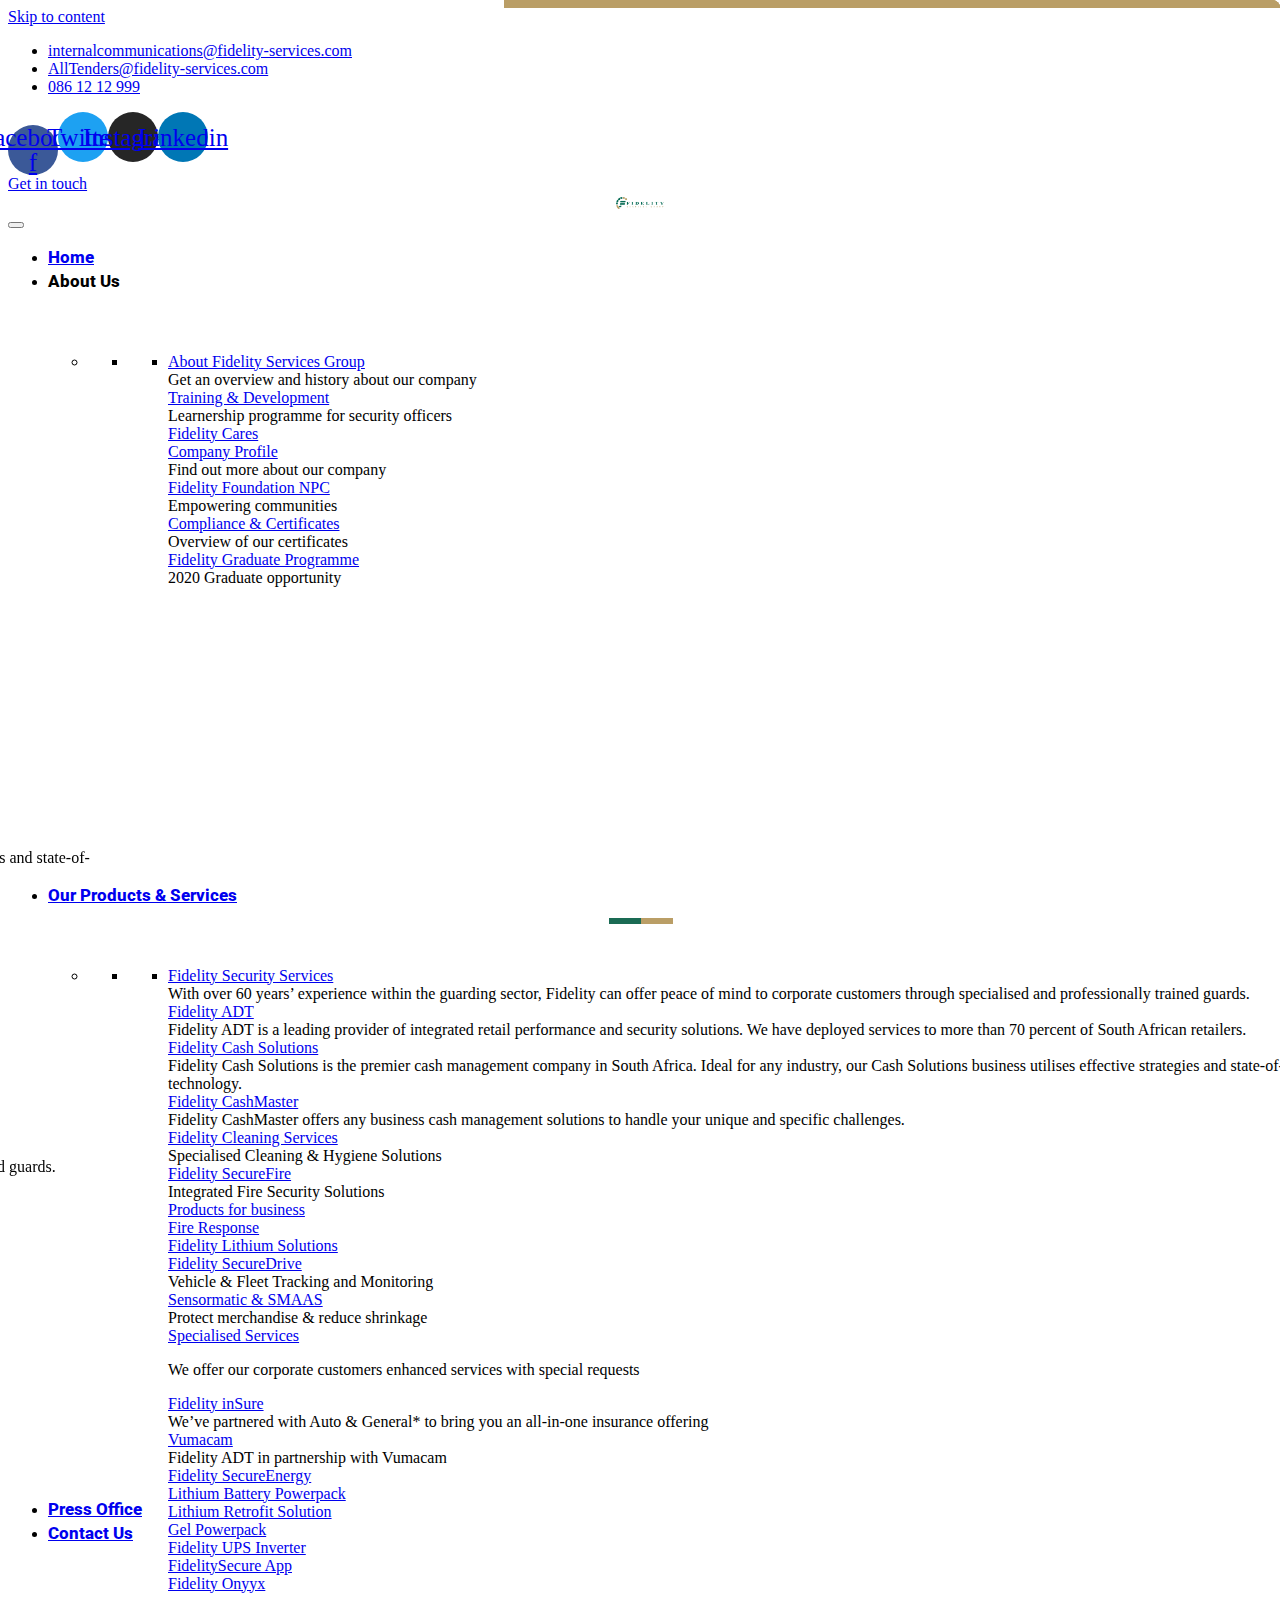
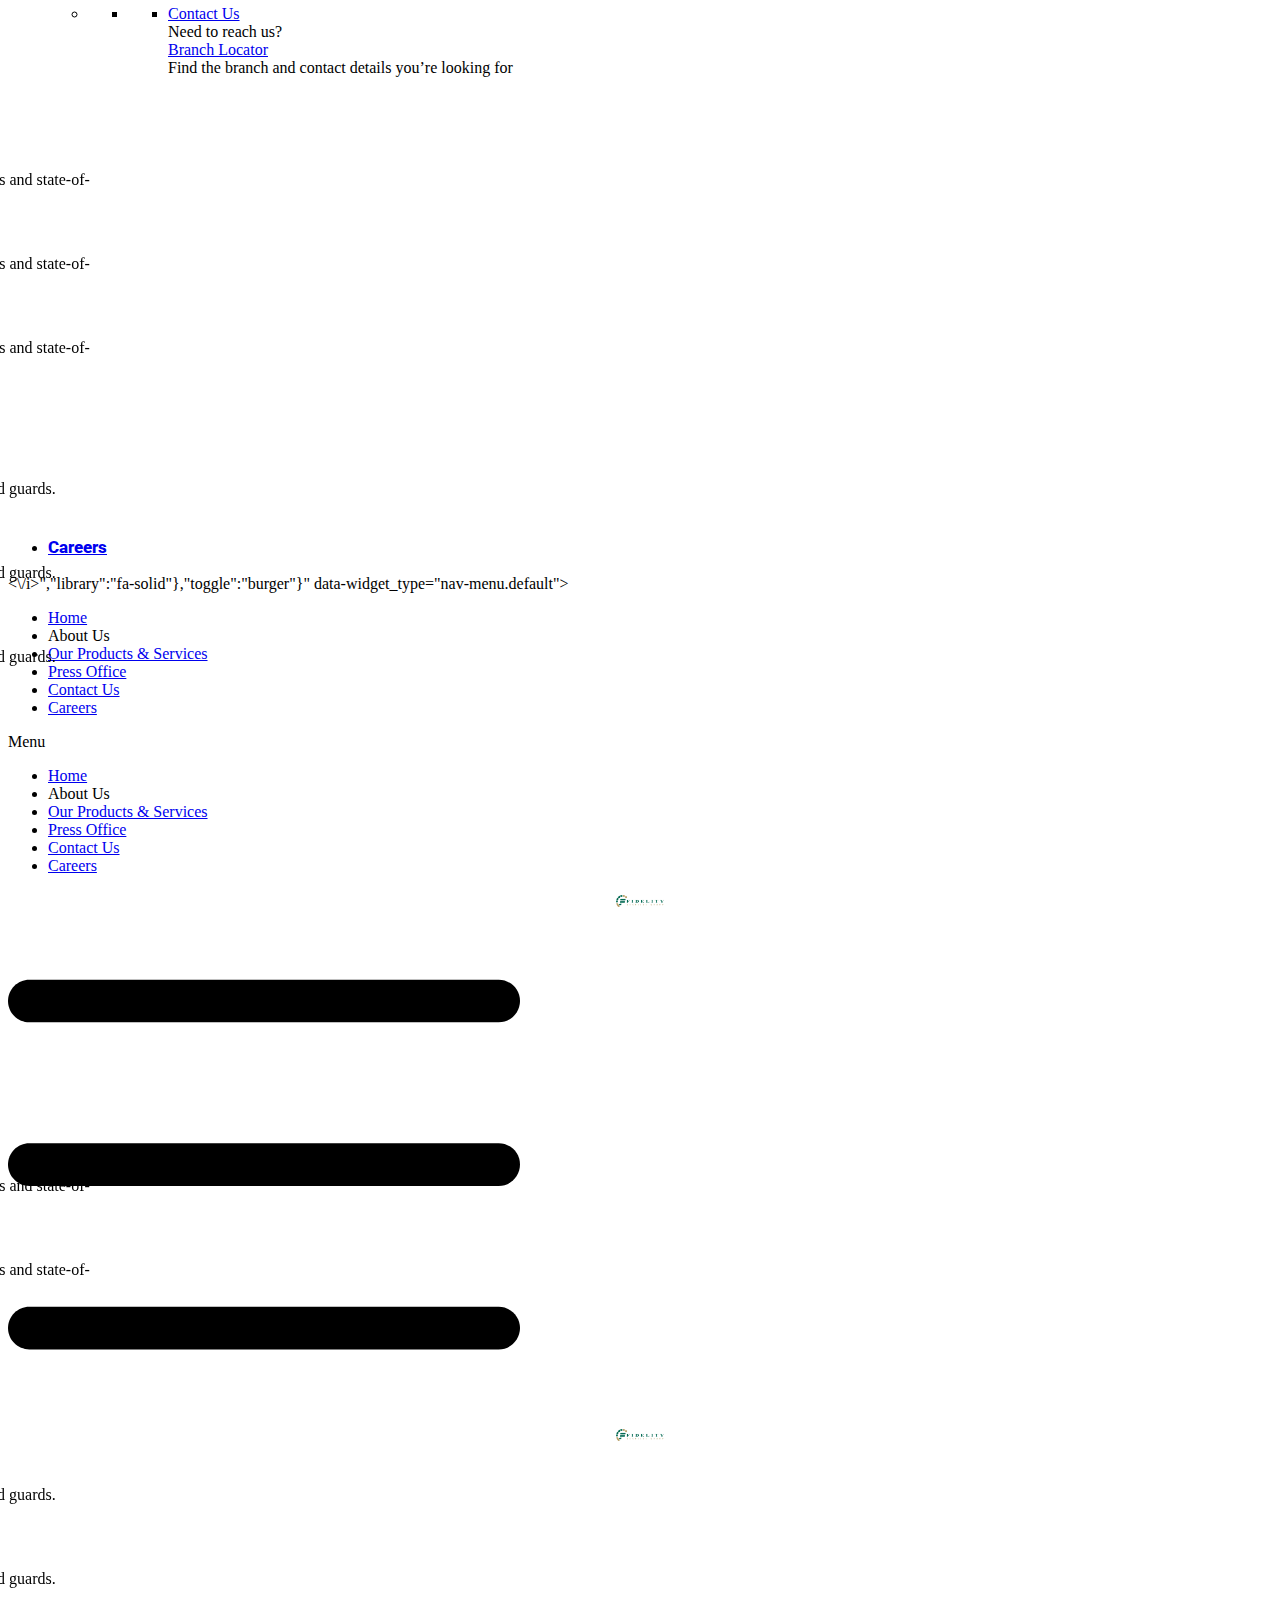
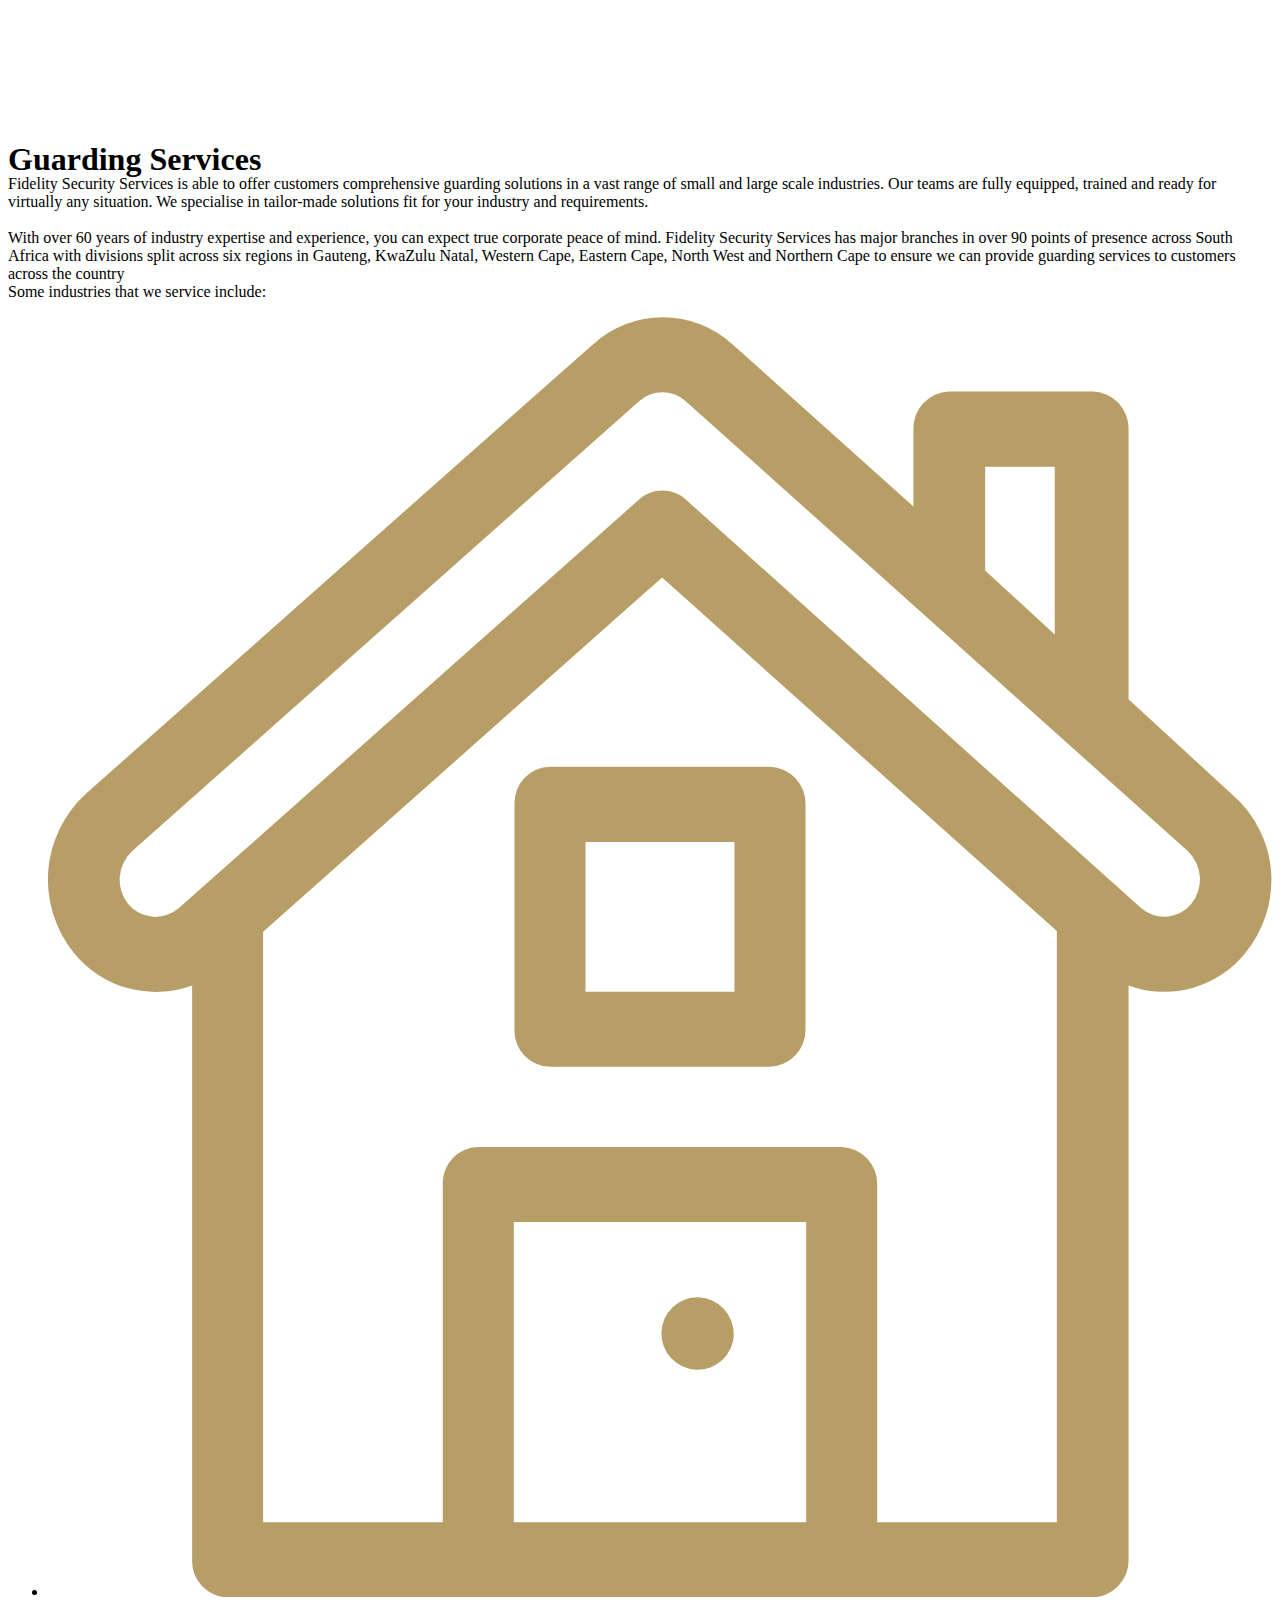
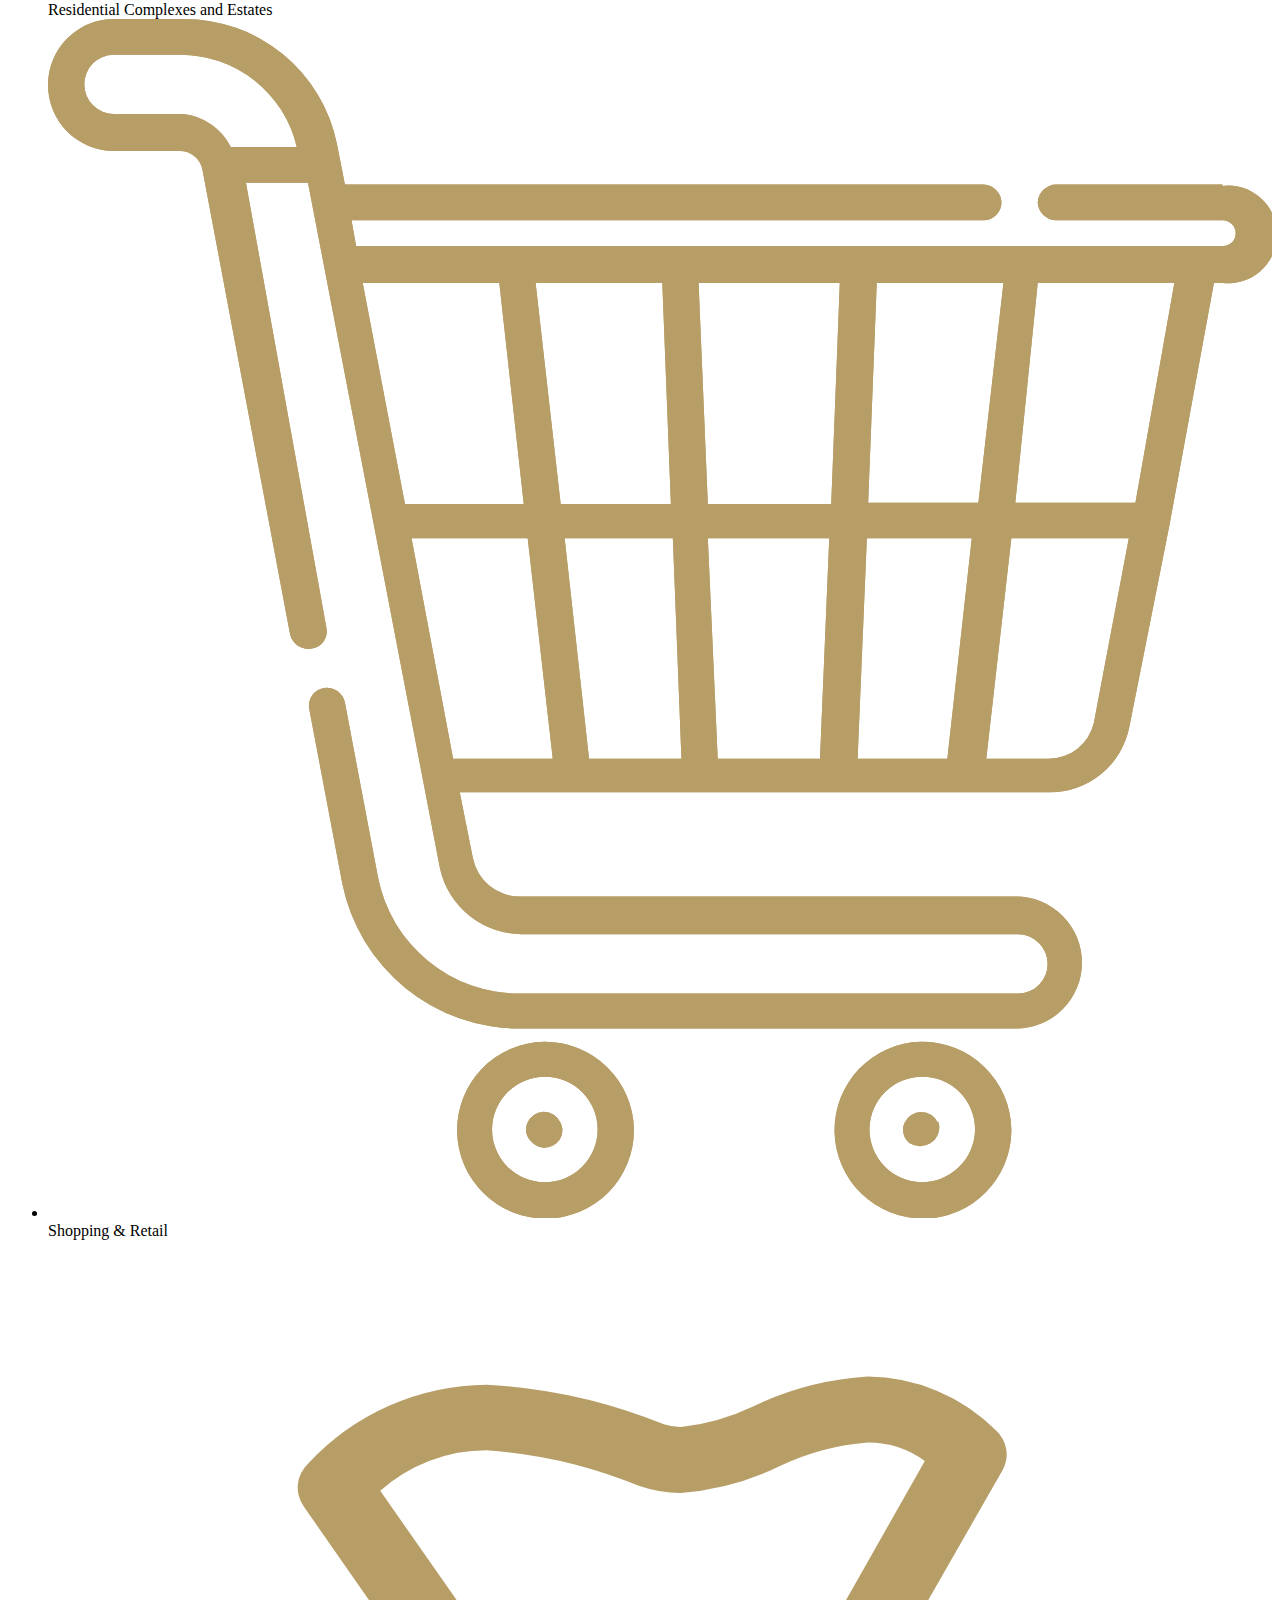
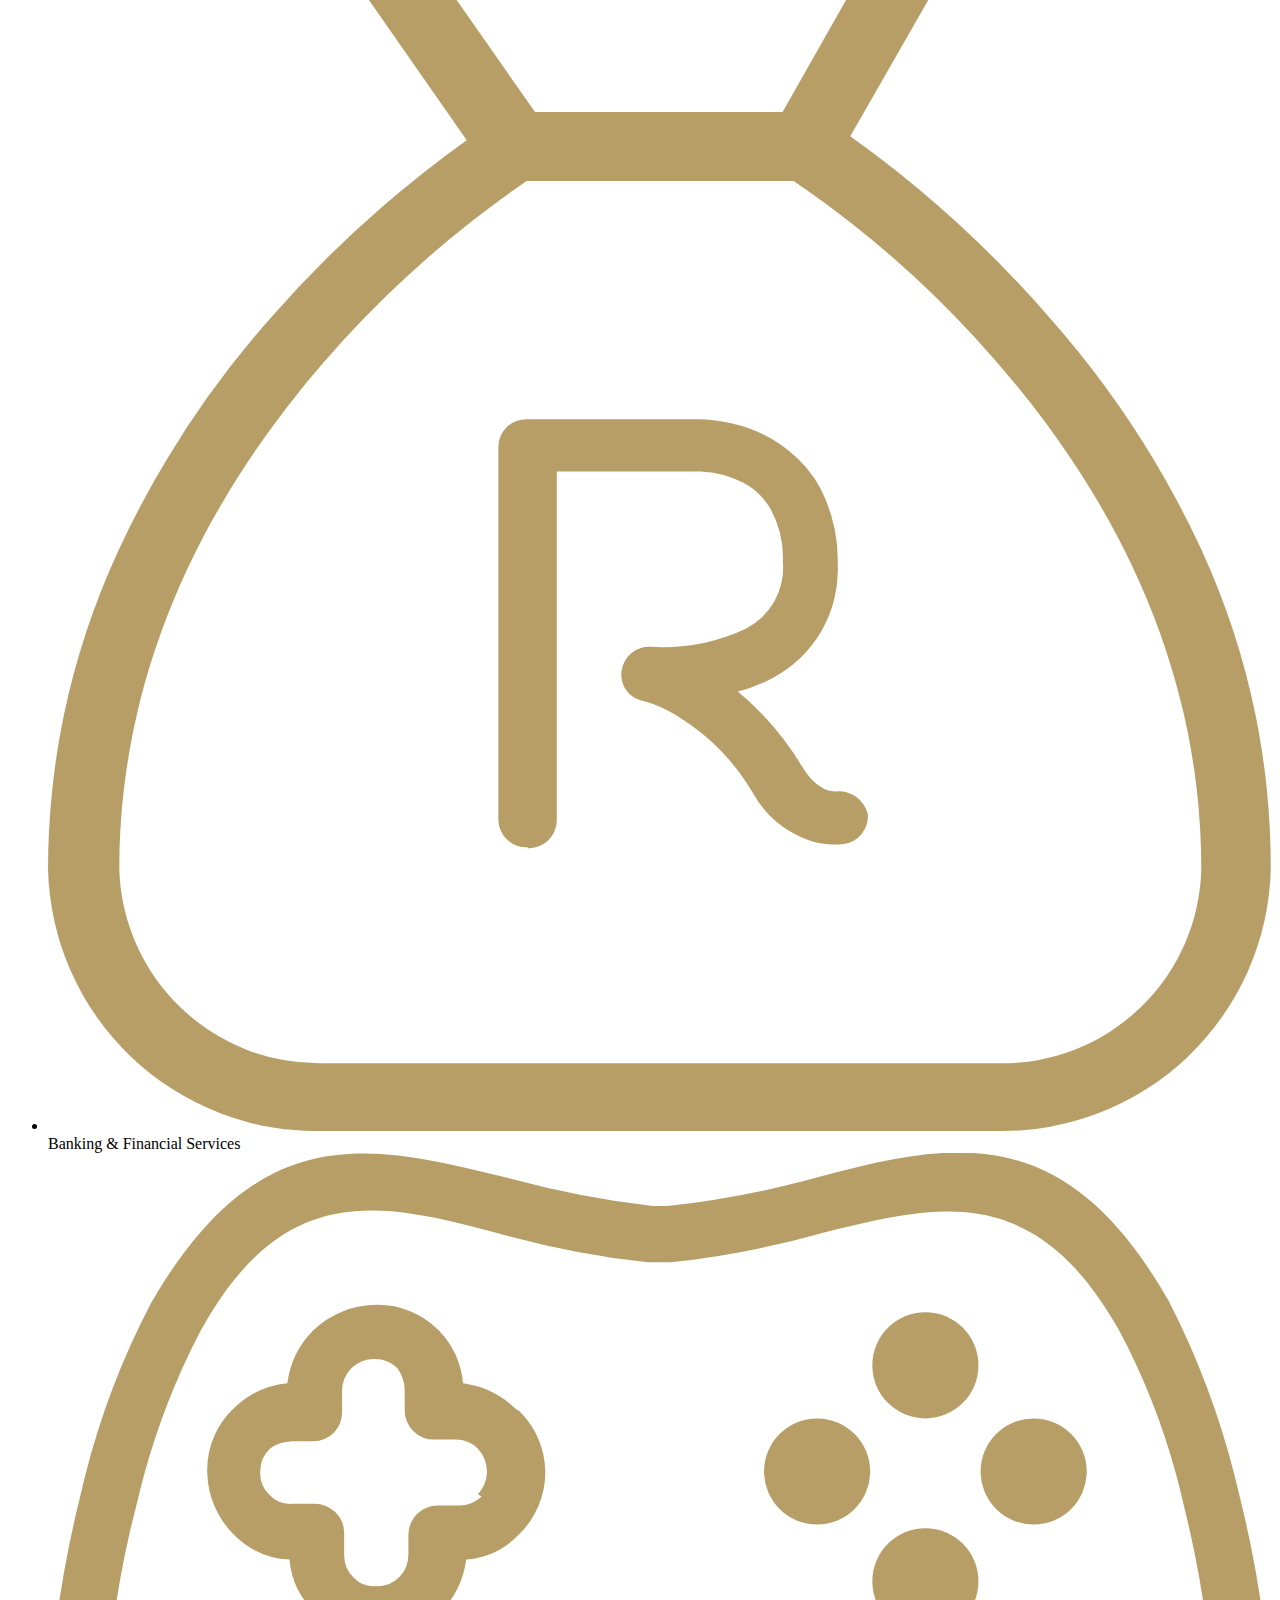
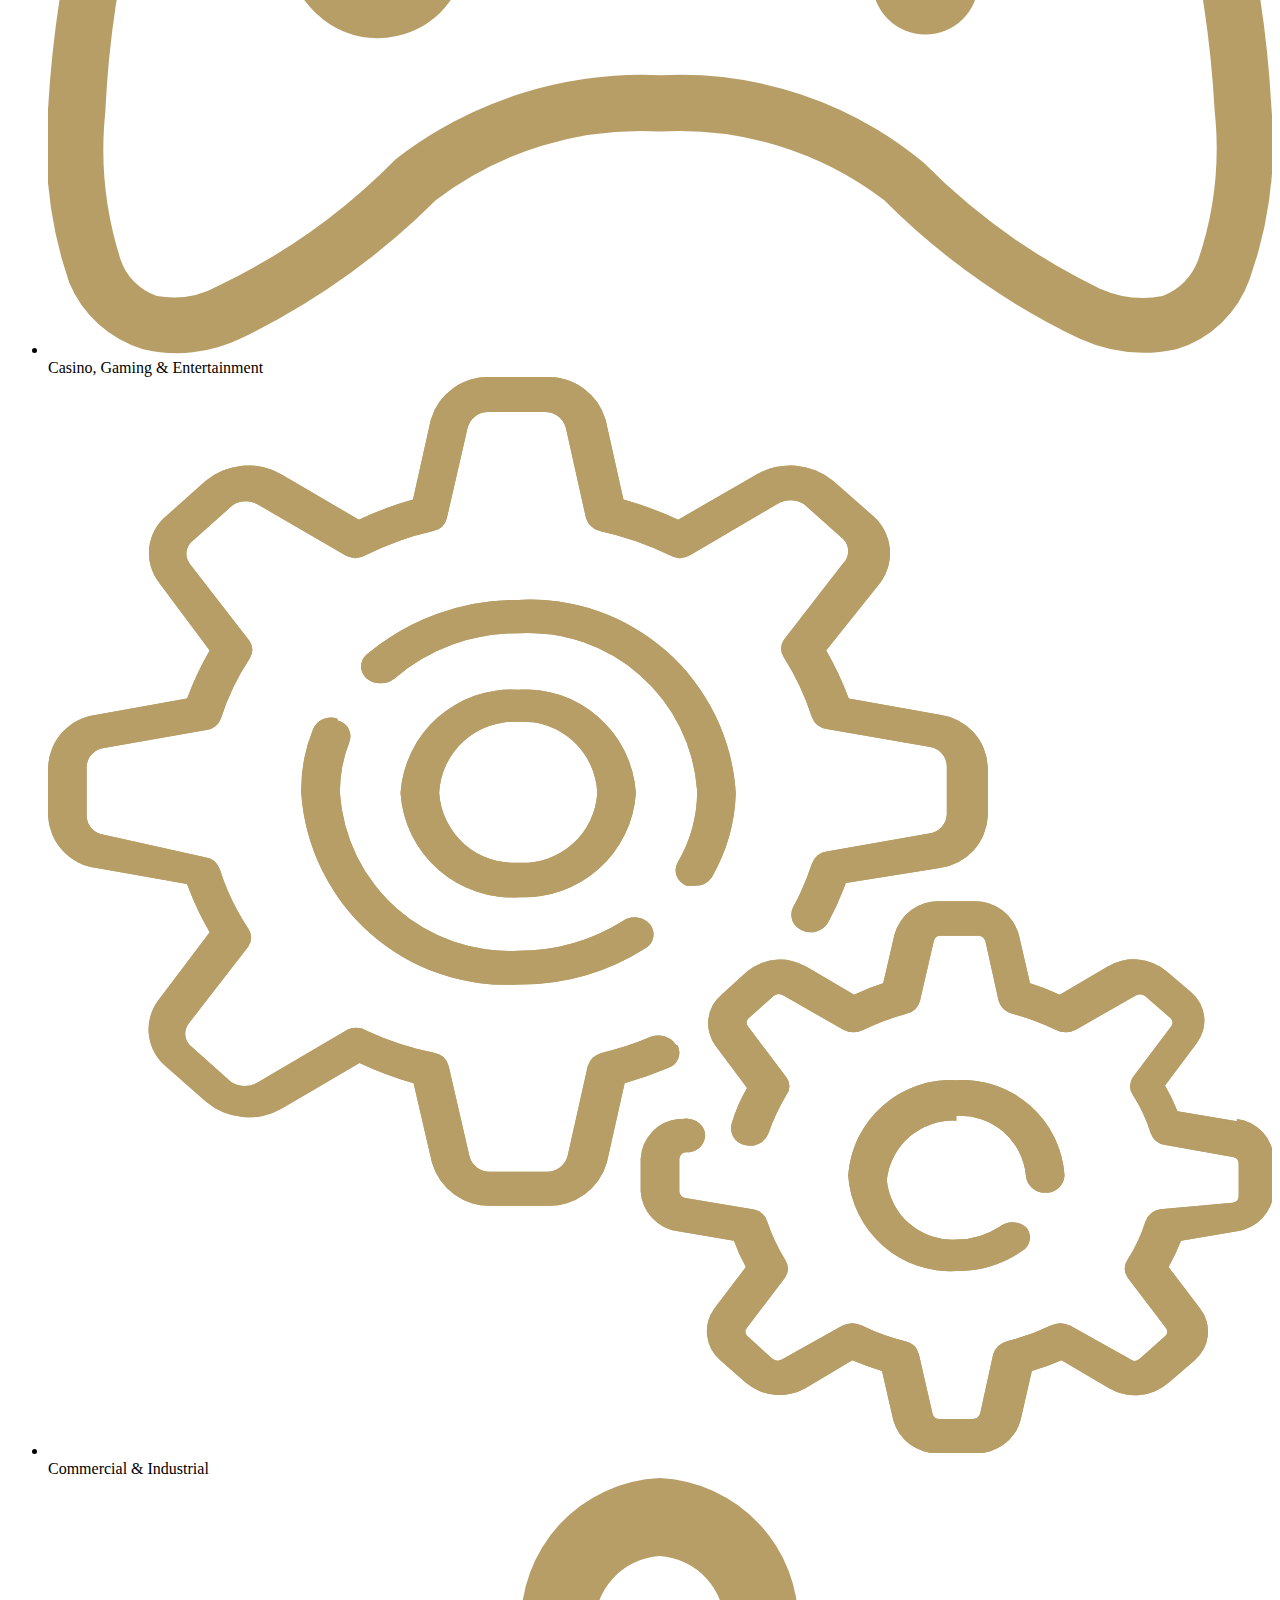
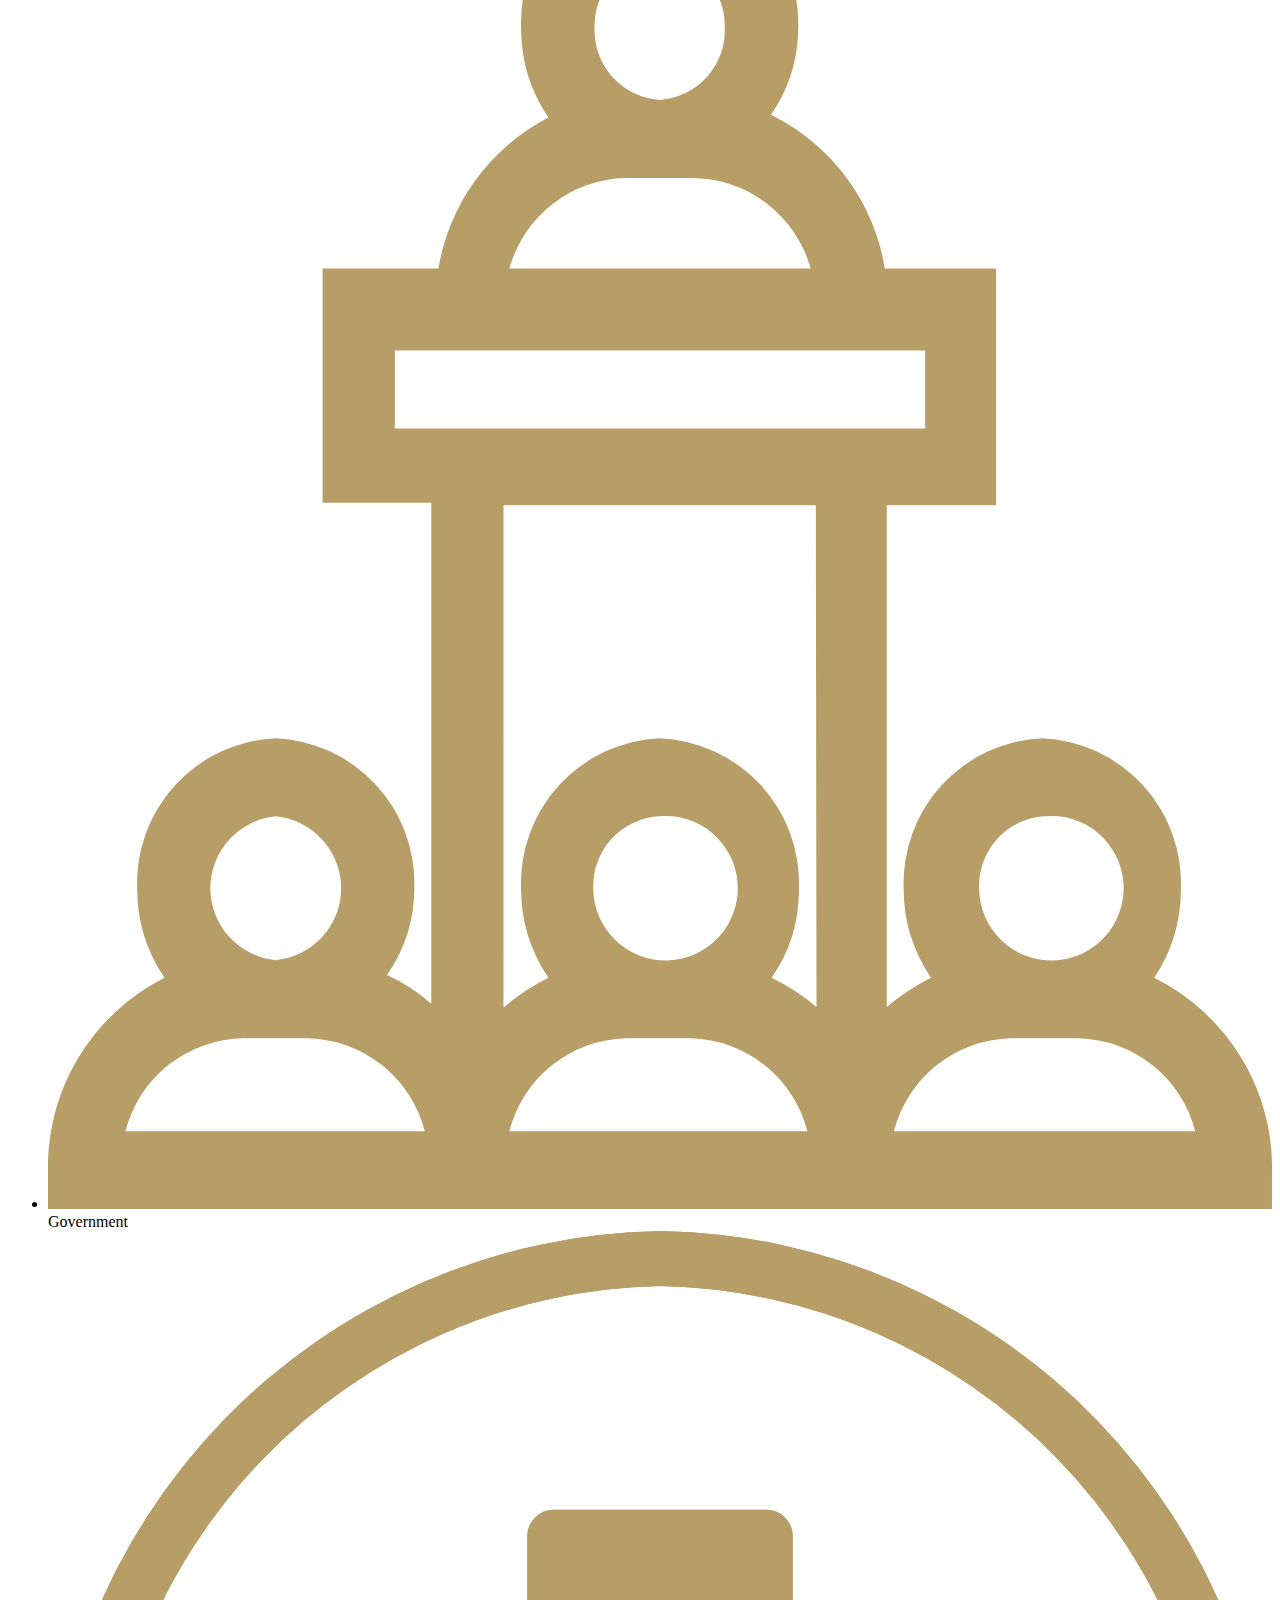
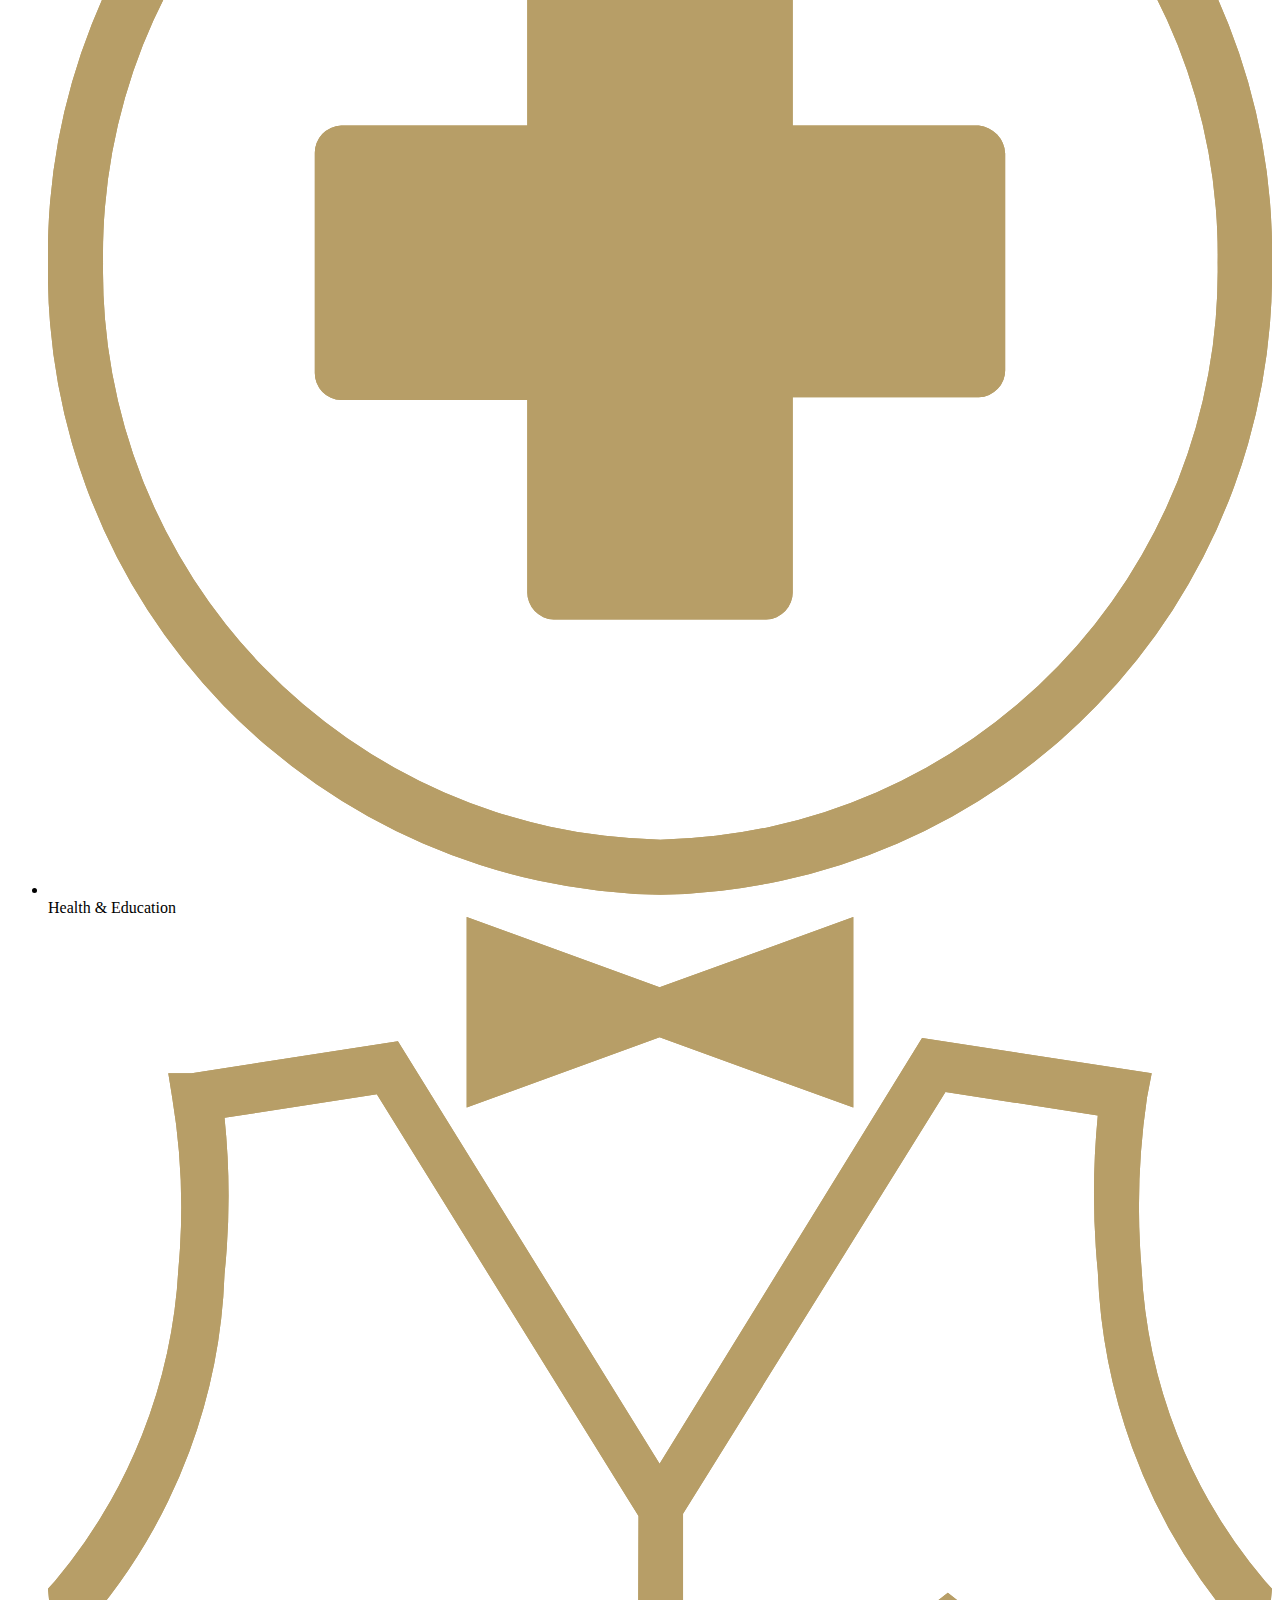
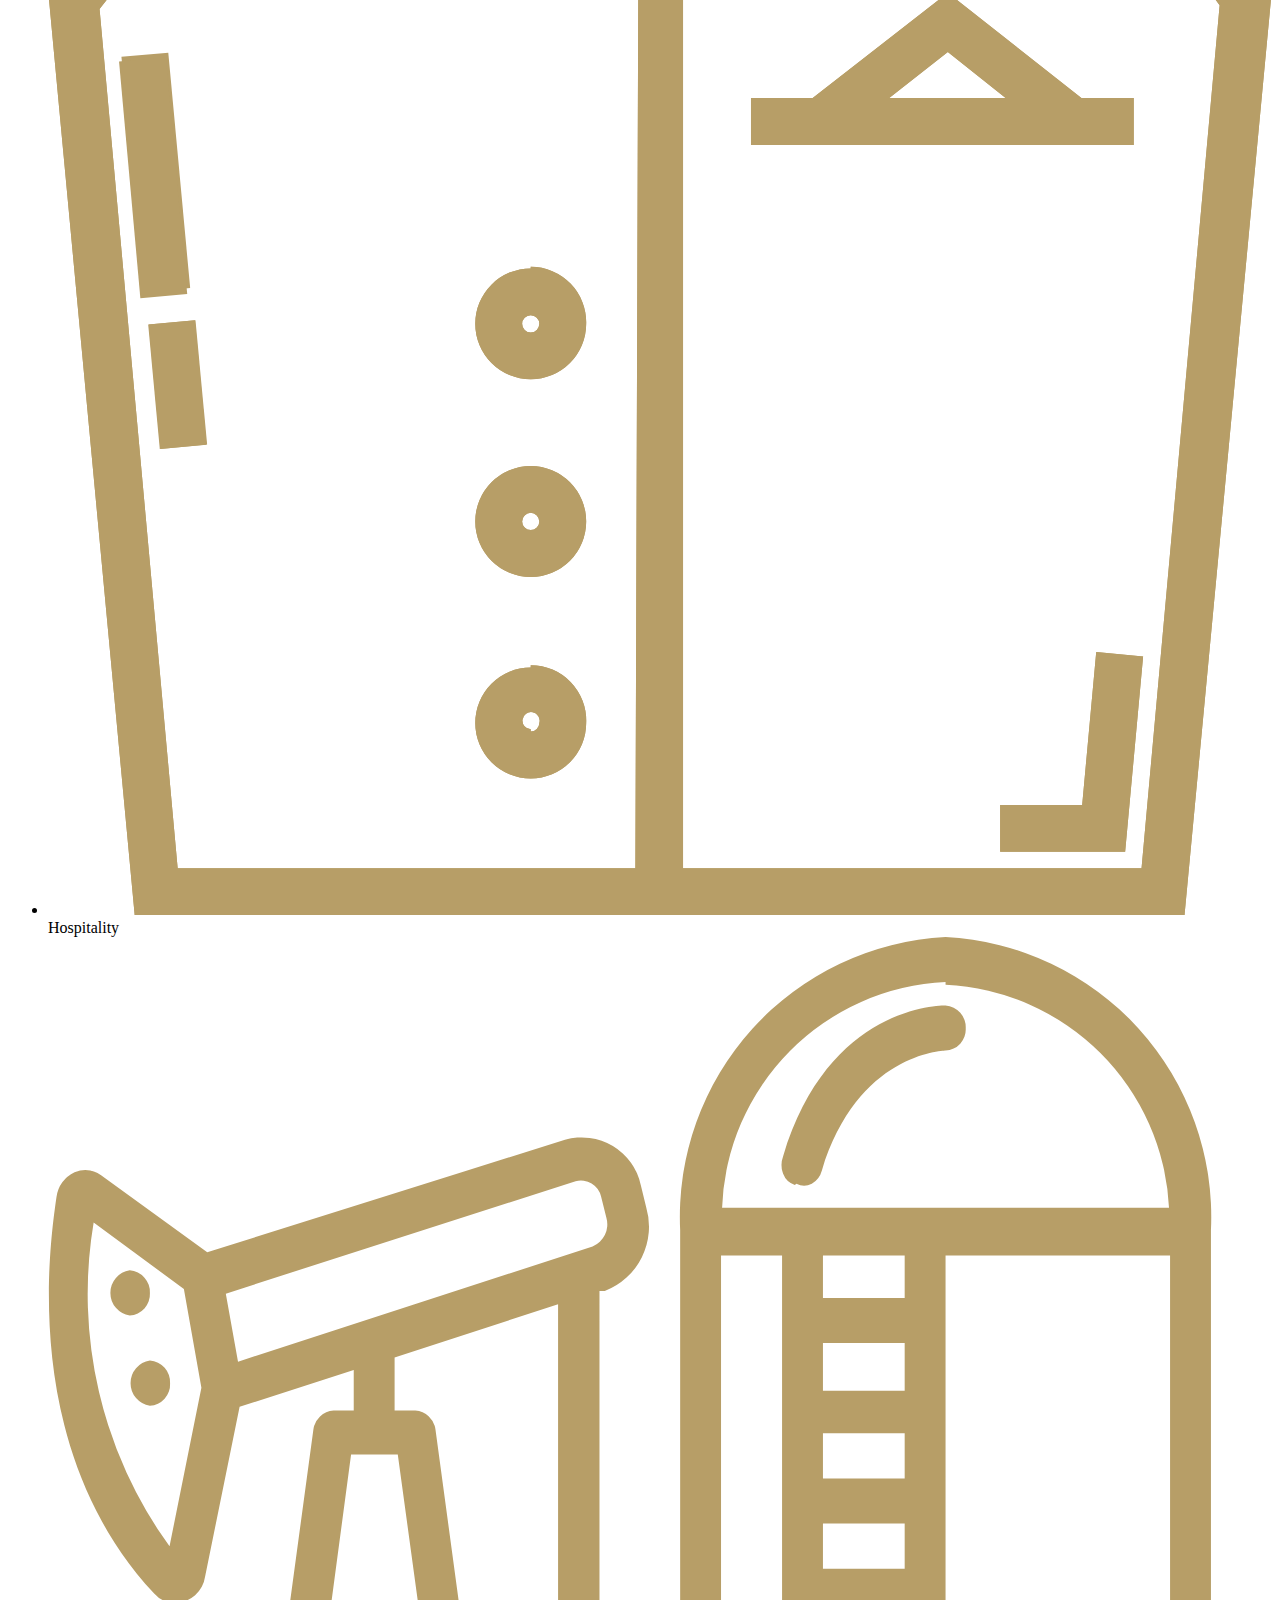
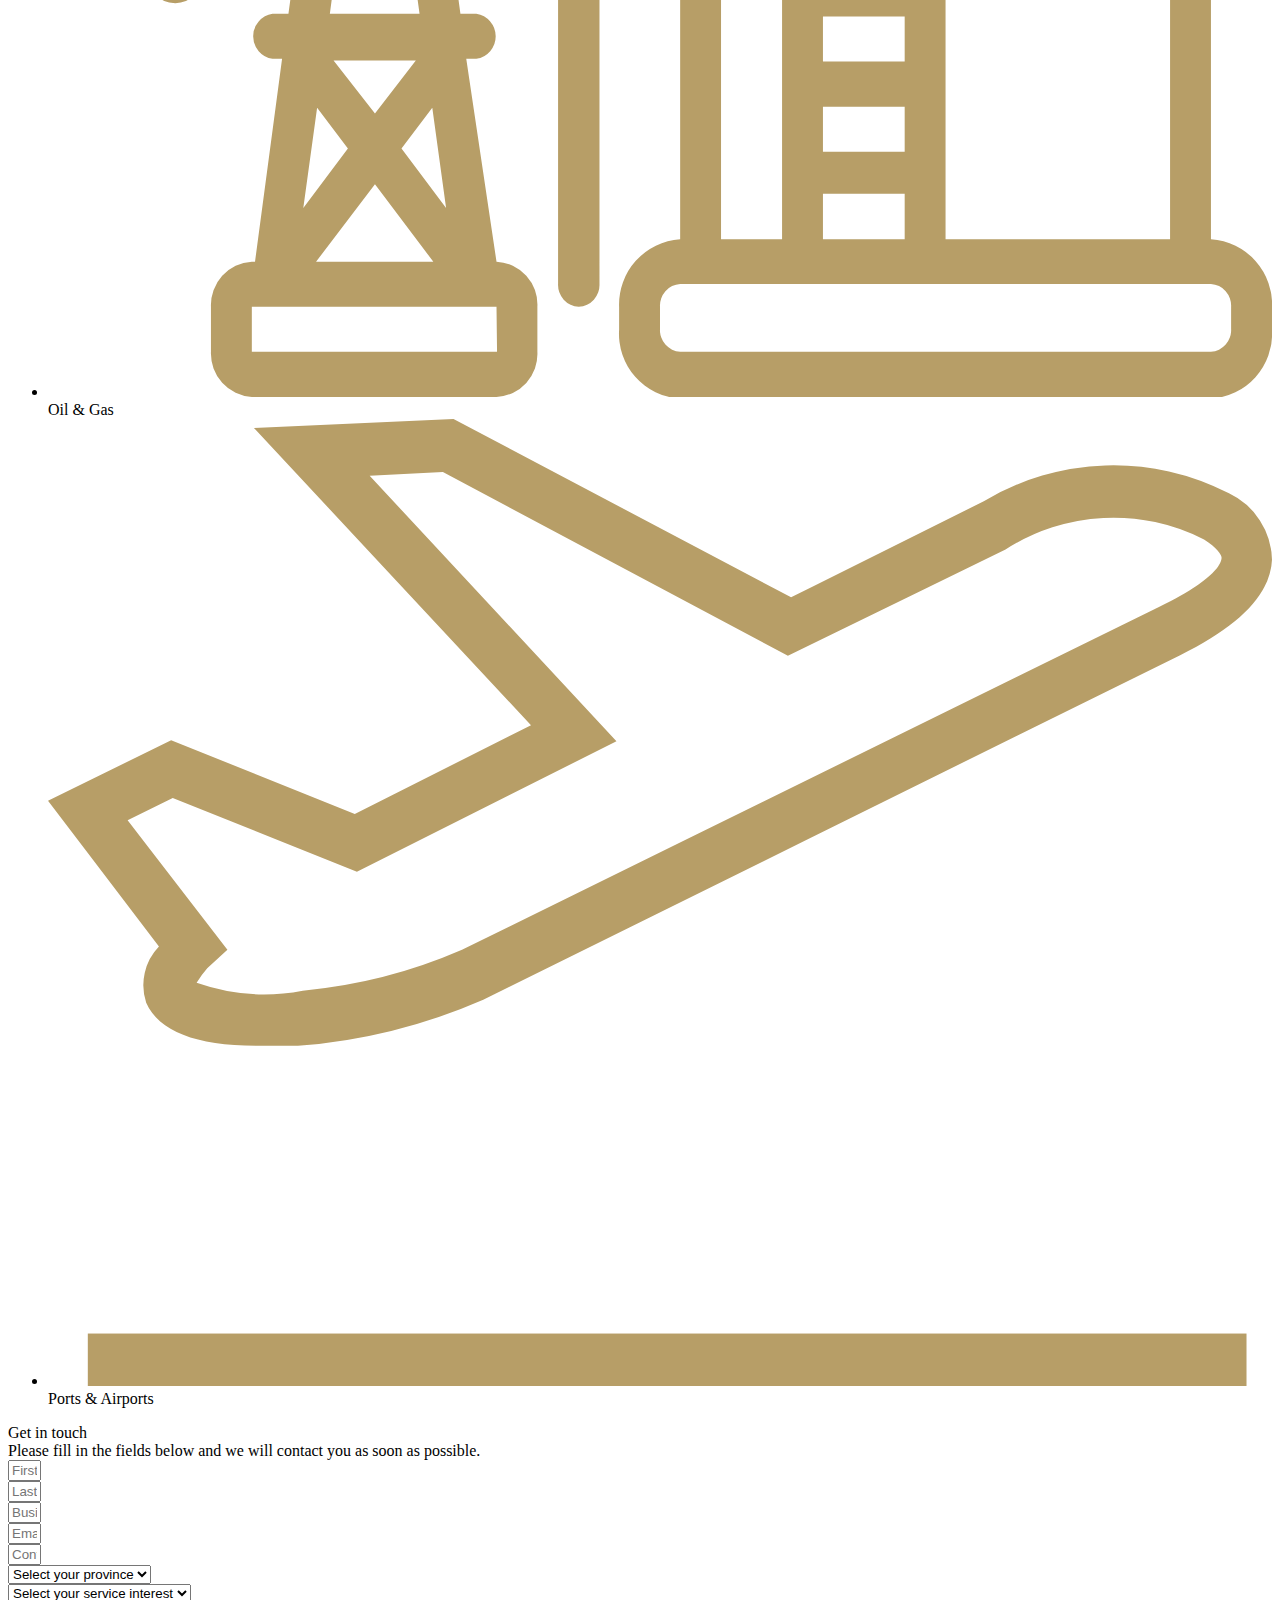
==== index.html @ 6a14b740 "Add files via upload" ====
<!DOCTYPE html><html dir="ltr" lang="en-US" prefix="og: https://ogp.me/ns#"><head>
	<meta charset="UTF-8">
	<meta name="viewport" content="width=device-width, initial-scale=1">
	<link rel="profile" href="https://gmpg.org/xfn/11">
	<title>Fidelity Security Services - Fidelity Services Group</title>

		<!-- All in One SEO Pro 4.5.7.2 - aioseo.com -->
		<meta name="description" content="Guarding Services Fidelity Security Services is able to offer customers comprehensive guarding solutions in a vast range of small and large scale industries…">
		<meta name="robots" content="max-image-preview:large">
		<link rel="canonical" href="https://fidelity-services.com/our-products-services/fidelity-security-services/">
		<meta name="generator" content="All in One SEO Pro (AIOSEO) 4.5.7.2">
		<meta property="og:locale" content="en_US">
		<meta property="og:site_name" content="Fidelity Services Group">
		<meta property="og:type" content="article">
		<meta property="og:title" content="Fidelity Security Services - Fidelity Services Group">
		<meta property="og:description" content="Guarding Services Fidelity Security Services is able to offer customers comprehensive guarding solutions in a vast range of small and large scale industries…">
		<meta property="og:url" content="https://fidelity-services.com/our-products-services/fidelity-security-services/">
		<meta property="og:image" content="images/FidelitySecurityServices-logo.svg">
		<meta property="og:image:secure_url" content="images/FidelitySecurityServices-logo.svg">
		<meta property="article:published_time" content="2021-08-10T12:28:00+00:00">
		<meta property="article:modified_time" content="2024-05-18T04:39:34+00:00">
		<meta name="twitter:card" content="summary_large_image">
		<meta name="twitter:title" content="Fidelity Security Services - Fidelity Services Group">
		<meta name="twitter:description" content="Guarding Services Fidelity Security Services is able to offer customers comprehensive guarding solutions in a vast range of small and large scale industries…">
		<meta name="twitter:image" content="https://fidelity-services.com/wp-content/uploads/2021/08/FidelitySecurityServices-logo.svg">
		<meta name="twitter:label1" content="Written by">
		<meta name="twitter:data1" content="Fidelity Services Group">
		<meta name="twitter:label2" content="Est. reading time">
		<meta name="twitter:data2" content="1 minute">
		<script async="" src="js/fbevents.js"></script><script async="" src="js/gtm.js"></script><script type="application/ld+json" class="aioseo-schema">
			{"@context":"https:\/\/schema.org","@graph":[{"@type":"BreadcrumbList","@id":"https:\/\/fidelity-services.com\/our-products-services\/fidelity-security-services\/#breadcrumblist","itemListElement":[{"@type":"ListItem","@id":"https:\/\/fidelity-services.com\/#listItem","position":1,"name":"Home","item":"https:\/\/fidelity-services.com\/","nextItem":"https:\/\/fidelity-services.com\/our-products-services\/#listItem"},{"@type":"ListItem","@id":"https:\/\/fidelity-services.com\/our-products-services\/#listItem","position":2,"name":"Our Products & Services","item":"https:\/\/fidelity-services.com\/our-products-services\/","nextItem":"https:\/\/fidelity-services.com\/our-products-services\/fidelity-security-services\/#listItem","previousItem":"https:\/\/fidelity-services.com\/#listItem"},{"@type":"ListItem","@id":"https:\/\/fidelity-services.com\/our-products-services\/fidelity-security-services\/#listItem","position":3,"name":"Fidelity Security Services","previousItem":"https:\/\/fidelity-services.com\/our-products-services\/#listItem"}]},{"@type":"Organization","@id":"https:\/\/fidelity-services.com\/#organization","name":"Fidelity Services Group","url":"https:\/\/fidelity-services.com\/","logo":{"@type":"ImageObject","url":"https:\/\/fidelity-services.com\/wp-content\/uploads\/2021\/08\/Fidelity-logo.svg","@id":"https:\/\/fidelity-services.com\/our-products-services\/fidelity-security-services\/#organizationLogo","caption":"Fidelity Services Group logo transparent"},"image":{"@id":"https:\/\/fidelity-services.com\/#organizationLogo"}},{"@type":"WebPage","@id":"https:\/\/fidelity-services.com\/our-products-services\/fidelity-security-services\/#webpage","url":"https:\/\/fidelity-services.com\/our-products-services\/fidelity-security-services\/","name":"Fidelity Security Services - Fidelity Services Group","description":"Guarding Services Fidelity Security Services is able to offer customers comprehensive guarding solutions in a vast range of small and large scale industries\u2026","inLanguage":"en-US","isPartOf":{"@id":"https:\/\/fidelity-services.com\/#website"},"breadcrumb":{"@id":"https:\/\/fidelity-services.com\/our-products-services\/fidelity-security-services\/#breadcrumblist"},"datePublished":"2021-08-10T12:28:00+00:00","dateModified":"2024-05-18T04:39:34+00:00"},{"@type":"WebSite","@id":"https:\/\/fidelity-services.com\/#website","url":"https:\/\/fidelity-services.com\/","name":"Fidelity Services Group","description":"Keeping you safe, securing your assets","inLanguage":"en-US","publisher":{"@id":"https:\/\/fidelity-services.com\/#organization"}}]}
		</script>
		<!-- All in One SEO Pro -->

<link rel="alternate" type="application/rss+xml" title="Fidelity Services Group » Feed" href="https://fidelity-services.com/feed/">
<link rel="alternate" type="application/rss+xml" title="Fidelity Services Group » Comments Feed" href="https://fidelity-services.com/comments/feed/">
		<!-- This site uses the Google Analytics by MonsterInsights plugin v8.23.1 - Using Analytics tracking - https://www.monsterinsights.com/ -->
		<!-- Note: MonsterInsights is not currently configured on this site. The site owner needs to authenticate with Google Analytics in the MonsterInsights settings panel. -->
					<!-- No tracking code set -->
				<!-- / Google Analytics by MonsterInsights -->
		<script>
window._wpemojiSettings = {"baseUrl":"https:\/\/s.w.org\/images\/core\/emoji\/15.0.3\/72x72\/","ext":".png","svgUrl":"https:\/\/s.w.org\/images\/core\/emoji\/15.0.3\/svg\/","svgExt":".svg","source":{"concatemoji":"https:\/\/fidelity-services.com\/wp-includes\/js\/wp-emoji-release.min.js"}};
/*! This file is auto-generated */
!function(i,n){var o,s,e;function c(e){try{var t={supportTests:e,timestamp:(new Date).valueOf()};sessionStorage.setItem(o,JSON.stringify(t))}catch(e){}}function p(e,t,n){e.clearRect(0,0,e.canvas.width,e.canvas.height),e.fillText(t,0,0);var t=new Uint32Array(e.getImageData(0,0,e.canvas.width,e.canvas.height).data),r=(e.clearRect(0,0,e.canvas.width,e.canvas.height),e.fillText(n,0,0),new Uint32Array(e.getImageData(0,0,e.canvas.width,e.canvas.height).data));return t.every(function(e,t){return e===r[t]})}function u(e,t,n){switch(t){case"flag":return n(e,"\ud83c\udff3\ufe0f\u200d\u26a7\ufe0f","\ud83c\udff3\ufe0f\u200b\u26a7\ufe0f")?!1:!n(e,"\ud83c\uddfa\ud83c\uddf3","\ud83c\uddfa\u200b\ud83c\uddf3")&&!n(e,"\ud83c\udff4\udb40\udc67\udb40\udc62\udb40\udc65\udb40\udc6e\udb40\udc67\udb40\udc7f","\ud83c\udff4\u200b\udb40\udc67\u200b\udb40\udc62\u200b\udb40\udc65\u200b\udb40\udc6e\u200b\udb40\udc67\u200b\udb40\udc7f");case"emoji":return!n(e,"\ud83d\udc26\u200d\u2b1b","\ud83d\udc26\u200b\u2b1b")}return!1}function f(e,t,n){var r="undefined"!=typeof WorkerGlobalScope&&self instanceof WorkerGlobalScope?new OffscreenCanvas(300,150):i.createElement("canvas"),a=r.getContext("2d",{willReadFrequently:!0}),o=(a.textBaseline="top",a.font="600 32px Arial",{});return e.forEach(function(e){o[e]=t(a,e,n)}),o}function t(e){var t=i.createElement("script");t.src=e,t.defer=!0,i.head.appendChild(t)}"undefined"!=typeof Promise&&(o="wpEmojiSettingsSupports",s=["flag","emoji"],n.supports={everything:!0,everythingExceptFlag:!0},e=new Promise(function(e){i.addEventListener("DOMContentLoaded",e,{once:!0})}),new Promise(function(t){var n=function(){try{var e=JSON.parse(sessionStorage.getItem(o));if("object"==typeof e&&"number"==typeof e.timestamp&&(new Date).valueOf()<e.timestamp+604800&&"object"==typeof e.supportTests)return e.supportTests}catch(e){}return null}();if(!n){if("undefined"!=typeof Worker&&"undefined"!=typeof OffscreenCanvas&&"undefined"!=typeof URL&&URL.createObjectURL&&"undefined"!=typeof Blob)try{var e="postMessage("+f.toString()+"("+[JSON.stringify(s),u.toString(),p.toString()].join(",")+"));",r=new Blob([e],{type:"text/javascript"}),a=new Worker(URL.createObjectURL(r),{name:"wpTestEmojiSupports"});return void(a.onmessage=function(e){c(n=e.data),a.terminate(),t(n)})}catch(e){}c(n=f(s,u,p))}t(n)}).then(function(e){for(var t in e)n.supports[t]=e[t],n.supports.everything=n.supports.everything&&n.supports[t],"flag"!==t&&(n.supports.everythingExceptFlag=n.supports.everythingExceptFlag&&n.supports[t]);n.supports.everythingExceptFlag=n.supports.everythingExceptFlag&&!n.supports.flag,n.DOMReady=!1,n.readyCallback=function(){n.DOMReady=!0}}).then(function(){return e}).then(function(){var e;n.supports.everything||(n.readyCallback(),(e=n.source||{}).concatemoji?t(e.concatemoji):e.wpemoji&&e.twemoji&&(t(e.twemoji),t(e.wpemoji)))}))}((window,document),window._wpemojiSettings);
</script>
<style id="wp-emoji-styles-inline-css">

	img.wp-smiley, img.emoji {
		display: inline !important;
		border: none !important;
		box-shadow: none !important;
		height: 1em !important;
		width: 1em !important;
		margin: 0 0.07em !important;
		vertical-align: -0.1em !important;
		background: none !important;
		padding: 0 !important;
	}
</style>
<link rel="stylesheet" id="wp-block-library-css" href="css/style.min_1.css" media="all">
<style id="classic-theme-styles-inline-css">
/*! This file is auto-generated */
.wp-block-button__link{color:#fff;background-color:#32373c;border-radius:9999px;box-shadow:none;text-decoration:none;padding:calc(.667em + 2px) calc(1.333em + 2px);font-size:1.125em}.wp-block-file__button{background:#32373c;color:#fff;text-decoration:none}
</style>
<style id="global-styles-inline-css">
body{--wp--preset--color--black: #000000;--wp--preset--color--cyan-bluish-gray: #abb8c3;--wp--preset--color--white: #ffffff;--wp--preset--color--pale-pink: #f78da7;--wp--preset--color--vivid-red: #cf2e2e;--wp--preset--color--luminous-vivid-orange: #ff6900;--wp--preset--color--luminous-vivid-amber: #fcb900;--wp--preset--color--light-green-cyan: #7bdcb5;--wp--preset--color--vivid-green-cyan: #00d084;--wp--preset--color--pale-cyan-blue: #8ed1fc;--wp--preset--color--vivid-cyan-blue: #0693e3;--wp--preset--color--vivid-purple: #9b51e0;--wp--preset--gradient--vivid-cyan-blue-to-vivid-purple: linear-gradient(135deg,rgba(6,147,227,1) 0%,rgb(155,81,224) 100%);--wp--preset--gradient--light-green-cyan-to-vivid-green-cyan: linear-gradient(135deg,rgb(122,220,180) 0%,rgb(0,208,130) 100%);--wp--preset--gradient--luminous-vivid-amber-to-luminous-vivid-orange: linear-gradient(135deg,rgba(252,185,0,1) 0%,rgba(255,105,0,1) 100%);--wp--preset--gradient--luminous-vivid-orange-to-vivid-red: linear-gradient(135deg,rgba(255,105,0,1) 0%,rgb(207,46,46) 100%);--wp--preset--gradient--very-light-gray-to-cyan-bluish-gray: linear-gradient(135deg,rgb(238,238,238) 0%,rgb(169,184,195) 100%);--wp--preset--gradient--cool-to-warm-spectrum: linear-gradient(135deg,rgb(74,234,220) 0%,rgb(151,120,209) 20%,rgb(207,42,186) 40%,rgb(238,44,130) 60%,rgb(251,105,98) 80%,rgb(254,248,76) 100%);--wp--preset--gradient--blush-light-purple: linear-gradient(135deg,rgb(255,206,236) 0%,rgb(152,150,240) 100%);--wp--preset--gradient--blush-bordeaux: linear-gradient(135deg,rgb(254,205,165) 0%,rgb(254,45,45) 50%,rgb(107,0,62) 100%);--wp--preset--gradient--luminous-dusk: linear-gradient(135deg,rgb(255,203,112) 0%,rgb(199,81,192) 50%,rgb(65,88,208) 100%);--wp--preset--gradient--pale-ocean: linear-gradient(135deg,rgb(255,245,203) 0%,rgb(182,227,212) 50%,rgb(51,167,181) 100%);--wp--preset--gradient--electric-grass: linear-gradient(135deg,rgb(202,248,128) 0%,rgb(113,206,126) 100%);--wp--preset--gradient--midnight: linear-gradient(135deg,rgb(2,3,129) 0%,rgb(40,116,252) 100%);--wp--preset--font-size--small: 13px;--wp--preset--font-size--medium: 20px;--wp--preset--font-size--large: 36px;--wp--preset--font-size--x-large: 42px;--wp--preset--spacing--20: 0.44rem;--wp--preset--spacing--30: 0.67rem;--wp--preset--spacing--40: 1rem;--wp--preset--spacing--50: 1.5rem;--wp--preset--spacing--60: 2.25rem;--wp--preset--spacing--70: 3.38rem;--wp--preset--spacing--80: 5.06rem;--wp--preset--shadow--natural: 6px 6px 9px rgba(0, 0, 0, 0.2);--wp--preset--shadow--deep: 12px 12px 50px rgba(0, 0, 0, 0.4);--wp--preset--shadow--sharp: 6px 6px 0px rgba(0, 0, 0, 0.2);--wp--preset--shadow--outlined: 6px 6px 0px -3px rgba(255, 255, 255, 1), 6px 6px rgba(0, 0, 0, 1);--wp--preset--shadow--crisp: 6px 6px 0px rgba(0, 0, 0, 1);}:where(.is-layout-flex){gap: 0.5em;}:where(.is-layout-grid){gap: 0.5em;}body .is-layout-flex{display: flex;}body .is-layout-flex{flex-wrap: wrap;align-items: center;}body .is-layout-flex > *{margin: 0;}body .is-layout-grid{display: grid;}body .is-layout-grid > *{margin: 0;}:where(.wp-block-columns.is-layout-flex){gap: 2em;}:where(.wp-block-columns.is-layout-grid){gap: 2em;}:where(.wp-block-post-template.is-layout-flex){gap: 1.25em;}:where(.wp-block-post-template.is-layout-grid){gap: 1.25em;}.has-black-color{color: var(--wp--preset--color--black) !important;}.has-cyan-bluish-gray-color{color: var(--wp--preset--color--cyan-bluish-gray) !important;}.has-white-color{color: var(--wp--preset--color--white) !important;}.has-pale-pink-color{color: var(--wp--preset--color--pale-pink) !important;}.has-vivid-red-color{color: var(--wp--preset--color--vivid-red) !important;}.has-luminous-vivid-orange-color{color: var(--wp--preset--color--luminous-vivid-orange) !important;}.has-luminous-vivid-amber-color{color: var(--wp--preset--color--luminous-vivid-amber) !important;}.has-light-green-cyan-color{color: var(--wp--preset--color--light-green-cyan) !important;}.has-vivid-green-cyan-color{color: var(--wp--preset--color--vivid-green-cyan) !important;}.has-pale-cyan-blue-color{color: var(--wp--preset--color--pale-cyan-blue) !important;}.has-vivid-cyan-blue-color{color: var(--wp--preset--color--vivid-cyan-blue) !important;}.has-vivid-purple-color{color: var(--wp--preset--color--vivid-purple) !important;}.has-black-background-color{background-color: var(--wp--preset--color--black) !important;}.has-cyan-bluish-gray-background-color{background-color: var(--wp--preset--color--cyan-bluish-gray) !important;}.has-white-background-color{background-color: var(--wp--preset--color--white) !important;}.has-pale-pink-background-color{background-color: var(--wp--preset--color--pale-pink) !important;}.has-vivid-red-background-color{background-color: var(--wp--preset--color--vivid-red) !important;}.has-luminous-vivid-orange-background-color{background-color: var(--wp--preset--color--luminous-vivid-orange) !important;}.has-luminous-vivid-amber-background-color{background-color: var(--wp--preset--color--luminous-vivid-amber) !important;}.has-light-green-cyan-background-color{background-color: var(--wp--preset--color--light-green-cyan) !important;}.has-vivid-green-cyan-background-color{background-color: var(--wp--preset--color--vivid-green-cyan) !important;}.has-pale-cyan-blue-background-color{background-color: var(--wp--preset--color--pale-cyan-blue) !important;}.has-vivid-cyan-blue-background-color{background-color: var(--wp--preset--color--vivid-cyan-blue) !important;}.has-vivid-purple-background-color{background-color: var(--wp--preset--color--vivid-purple) !important;}.has-black-border-color{border-color: var(--wp--preset--color--black) !important;}.has-cyan-bluish-gray-border-color{border-color: var(--wp--preset--color--cyan-bluish-gray) !important;}.has-white-border-color{border-color: var(--wp--preset--color--white) !important;}.has-pale-pink-border-color{border-color: var(--wp--preset--color--pale-pink) !important;}.has-vivid-red-border-color{border-color: var(--wp--preset--color--vivid-red) !important;}.has-luminous-vivid-orange-border-color{border-color: var(--wp--preset--color--luminous-vivid-orange) !important;}.has-luminous-vivid-amber-border-color{border-color: var(--wp--preset--color--luminous-vivid-amber) !important;}.has-light-green-cyan-border-color{border-color: var(--wp--preset--color--light-green-cyan) !important;}.has-vivid-green-cyan-border-color{border-color: var(--wp--preset--color--vivid-green-cyan) !important;}.has-pale-cyan-blue-border-color{border-color: var(--wp--preset--color--pale-cyan-blue) !important;}.has-vivid-cyan-blue-border-color{border-color: var(--wp--preset--color--vivid-cyan-blue) !important;}.has-vivid-purple-border-color{border-color: var(--wp--preset--color--vivid-purple) !important;}.has-vivid-cyan-blue-to-vivid-purple-gradient-background{background: var(--wp--preset--gradient--vivid-cyan-blue-to-vivid-purple) !important;}.has-light-green-cyan-to-vivid-green-cyan-gradient-background{background: var(--wp--preset--gradient--light-green-cyan-to-vivid-green-cyan) !important;}.has-luminous-vivid-amber-to-luminous-vivid-orange-gradient-background{background: var(--wp--preset--gradient--luminous-vivid-amber-to-luminous-vivid-orange) !important;}.has-luminous-vivid-orange-to-vivid-red-gradient-background{background: var(--wp--preset--gradient--luminous-vivid-orange-to-vivid-red) !important;}.has-very-light-gray-to-cyan-bluish-gray-gradient-background{background: var(--wp--preset--gradient--very-light-gray-to-cyan-bluish-gray) !important;}.has-cool-to-warm-spectrum-gradient-background{background: var(--wp--preset--gradient--cool-to-warm-spectrum) !important;}.has-blush-light-purple-gradient-background{background: var(--wp--preset--gradient--blush-light-purple) !important;}.has-blush-bordeaux-gradient-background{background: var(--wp--preset--gradient--blush-bordeaux) !important;}.has-luminous-dusk-gradient-background{background: var(--wp--preset--gradient--luminous-dusk) !important;}.has-pale-ocean-gradient-background{background: var(--wp--preset--gradient--pale-ocean) !important;}.has-electric-grass-gradient-background{background: var(--wp--preset--gradient--electric-grass) !important;}.has-midnight-gradient-background{background: var(--wp--preset--gradient--midnight) !important;}.has-small-font-size{font-size: var(--wp--preset--font-size--small) !important;}.has-medium-font-size{font-size: var(--wp--preset--font-size--medium) !important;}.has-large-font-size{font-size: var(--wp--preset--font-size--large) !important;}.has-x-large-font-size{font-size: var(--wp--preset--font-size--x-large) !important;}
.wp-block-navigation a:where(:not(.wp-element-button)){color: inherit;}
:where(.wp-block-post-template.is-layout-flex){gap: 1.25em;}:where(.wp-block-post-template.is-layout-grid){gap: 1.25em;}
:where(.wp-block-columns.is-layout-flex){gap: 2em;}:where(.wp-block-columns.is-layout-grid){gap: 2em;}
.wp-block-pullquote{font-size: 1.5em;line-height: 1.6;}
</style>
<link rel="stylesheet" id="megamenu-css" href="css/style_1.css" media="all">
<link rel="stylesheet" id="dashicons-css" href="css/dashicons.min.css" media="all">
<link rel="stylesheet" id="hello-elementor-css" href="css/style.min.css" media="all">
<link rel="stylesheet" id="hello-elementor-child-css" href="css/style.css" media="all">
<link rel="stylesheet" id="hello-elementor-theme-style-css" href="css/theme.min.css" media="all">
<link rel="stylesheet" id="elementor-frontend-css" href="css/frontend-lite.min_1.css" media="all">
<link rel="stylesheet" id="elementor-post-5-css" href="css/post-5.css" media="all">
<link rel="stylesheet" id="elementor-icons-css" href="css/elementor-icons.min.css" media="all">
<link rel="stylesheet" id="swiper-css" href="css/swiper.min.css" media="all">
<link rel="stylesheet" id="elementor-pro-css" href="css/frontend-lite.min.css" media="all">
<link rel="stylesheet" id="elementor-global-css" href="css/global.css" media="all">
<link rel="stylesheet" id="elementor-post-979-css" href="css/post-979.css" media="all">
<link rel="stylesheet" id="elementor-post-12-css" href="css/post-12.css" media="all">
<link rel="stylesheet" id="elementor-post-60-css" href="css/post-60.css" media="all">
<link rel="stylesheet" id="eael-general-css" href="css/general.min.css" media="all">
<link rel="stylesheet" id="google-fonts-1-css" href="https://fonts.googleapis.com/css?family=Roboto%3A100%2C100italic%2C200%2C200italic%2C300%2C300italic%2C400%2C400italic%2C500%2C500italic%2C600%2C600italic%2C700%2C700italic%2C800%2C800italic%2C900%2C900italic%7CRoboto+Slab%3A100%2C100italic%2C200%2C200italic%2C300%2C300italic%2C400%2C400italic%2C500%2C500italic%2C600%2C600italic%2C700%2C700italic%2C800%2C800italic%2C900%2C900italic%7CPoppins%3A100%2C100italic%2C200%2C200italic%2C300%2C300italic%2C400%2C400italic%2C500%2C500italic%2C600%2C600italic%2C700%2C700italic%2C800%2C800italic%2C900%2C900italic&amp;display=auto" media="all">
<link rel="stylesheet" id="elementor-icons-shared-0-css" href="css/fontawesome.min.css" media="all">
<link rel="stylesheet" id="elementor-icons-fa-regular-css" href="css/regular.min.css" media="all">
<link rel="stylesheet" id="elementor-icons-fa-solid-css" href="css/solid.min.css" media="all">
<link rel="stylesheet" id="elementor-icons-fa-brands-css" href="css/brands.min.css" media="all">
<link rel="preconnect" href="https://fonts.gstatic.com/" crossorigin=""><script src="js/jquery.min.js" id="jquery-core-js"></script>
<script src="js/jquery-migrate.min.js" id="jquery-migrate-js"></script>
<script id="whp5226front.js4717-js-extra">
var whp_local_data = {"add_url":"https:\/\/fidelity-services.com\/wp-admin\/post-new.php?post_type=event","ajaxurl":"https:\/\/fidelity-services.com\/wp-admin\/admin-ajax.php"};
</script>
<script src="js/front.js" id="whp5226front.js4717-js"></script>
<link rel="EditURI" type="application/rsd+xml" title="RSD" href="https://fidelity-services.com/xmlrpc.php?rsd">

<link rel="shortlink" href="https://fidelity-services.com/?p=979">

<script src="js/2083.js"></script>

<!--BEGIN: TRACKING CODE MANAGER (v2.0.16) BY INTELLYWP.COM IN HEAD//-->
<!-- Google Tag Manager -->
<script>(function(w,d,s,l,i){w[l]=w[l]||[];w[l].push({'gtm.start':
new Date().getTime(),event:'gtm.js'});var f=d.getElementsByTagName(s)[0],
j=d.createElement(s),dl=l!='dataLayer'?'&l='+l:'';j.async=true;j.src=
'https://www.googletagmanager.com/gtm.js?id='+i+dl;f.parentNode.insertBefore(j,f);
})(window,document,'script','dataLayer','GTM-PW66NWK');</script>
<!-- End Google Tag Manager -->
<!--END: https://wordpress.org/plugins/tracking-code-manager IN HEAD//-->    <!-- Meta Pixel Code -->
    <script>
        ! function(e, t, n, a, c, o, s) {
            e.fbq || (c = e.fbq = function() {
                c.callMethod ? c.callMethod.apply(c, arguments) : c.queue.push(arguments)
            }, e._fbq || (e._fbq = c), c.push = c, c.loaded = !0, c.version = "2.0", c.queue = [], (o = t.createElement(n)).async = !0, o.src = a, (s = t.getElementsByTagName(n)[0]).parentNode.insertBefore(o, s))
        }(window, document, "script", "https://connect.facebook.net/en_US/fbevents.js"), fbq("init", "1131584570250210"), fbq("track", "PageView");
    </script>
    <noscript><img height="1" width="1" style="display:none" src="https://www.facebook.com/tr?id=1131584570250210&ev=PageView&noscript=1" /></noscript>
    <!-- End Meta Pixel Code -->
    <meta name="generator" content="Elementor 3.16.4; features: e_dom_optimization, e_optimized_css_loading, additional_custom_breakpoints; settings: css_print_method-external, google_font-enabled, font_display-auto">
<link rel="icon" href="images/favicon-icon.png" sizes="32x32">
<link rel="icon" href="images/favicon-icon.png" sizes="192x192">
<link rel="apple-touch-icon" href="images/favicon-icon.png">
<meta name="msapplication-TileImage" content="https://fidelity-services.com/wp-content/uploads/2021/08/favicon-icon.png">
		<style id="wp-custom-css">
			/*  Secure Energy Popup */
.form-tab .elementor-tabs-wrapper {
    padding-left: 20px;
}
.form-tab .elementor-tab-title {
    padding-left: 40px !important;
    padding-right: 40px !important;
}
.form-tab .elementor-tab-title::after {
    background-image: url(images/Ellipse-28.png);
    content: '' !important;
    height: 26px !important;
    width: 26px !important;
    background-repeat: no-repeat;
    background-size: auto;
    background-position: center center;
    top: 0 !important;
    left: 0 !important;
    right: unset !important;
    display: block !important;
    margin-top: 14px;
    position: absolute;
}
.form-tab .elementor-active.elementor-tab-title::after {
    background-image: url(images/Group-8906.png);
}
@media screen and (min-width: 1810px) { .form-tab .elementor-tabs-wrapper {
    padding-left: calc( 100px/2 );
}
}

@media screen and (min-width: 1610px) { .form-tab .elementor-tabs-wrapper {
    padding-left: calc( 100px/2 );
}
}

@media only screen and (max-width: 1024px) and (min-width: 767px) {
	 .form-tab .elementor-tab-title::after {
   
    margin-top: 14px !important;

}
}

/*header search form css*/
.search-close .fa-skull-crossbones:before {
    content: "\f00d"!important;
}

/*header background color css*/
.responsive-section.elementor-sticky--effects {
    background-color: #f6f6f6 !important;
}

/*max mega menu css*/
#mega-menu-wrap-menu-1 #mega-menu-menu-1 > li.mega-menu-megamenu > ul.mega-sub-menu{
    margin-top: 60px;
}

#mega-menu-wrap-menu-1 ul.mega-sub-menu {
	height: 530px!important;
	
}

#mega-menu-wrap-menu-1 #mega-menu-menu-1 > li.mega-menu-item > a.mega-menu-link {
	font-family: 'Roboto';
    font-size: 17px;
    font-weight: 800 !important;
	  line-height: 24px;
}

#mega-menu-menu-1 li a.mega-menu-link:after {
    width: 0;
    height: 2px;
    display: block !important;
    opacity: 0;
    position: absolute;
    content: "";
    left: 14px;
	    background-color: #1A6B54;
    -webkit-transition: all .3s ease;
    -moz-transition: all .3s ease;
    -ms-transition: all .3s ease;
    -o-transition: all .3s ease;
    transition: all .3s ease;
}
#mega-menu-menu-1 li a.mega-menu-link:hover:after, #mega-menu-menu-1 li.mega-current-menu-item a.mega-menu-link:after {
    opacity: 1;
    width: 15px;
}

#homeform .elementor-message.elementor-message-success {
    display: none;
}

.about-mega-menu img {
    background: #fff;
    padding: 15px;
    border-radius: 10px!important;
}

.about-mega-menu .product-link {
	color:#fff;
	padding-top: 5px;
}

.about-mega-menu .product-link:hover {
	color:#ba9e66;
}

.about-mega-menu .eael-tm-description {
    margin-right: 52px;
}
/*---*/

/*breadcrumbs css*/
i.fa.fa-home  {
	  font-size: 16px!important;
}

i.fa.fa-angle-right  {
	  font-size: 16px!important;
	  margin: 0 5px;
}

i.fa.fa-home:hover {
    color: #1A6B54;
}

#breadcrumbs span a {
    font-weight: bold!important;
}
#breadcrumbs span a:hover {
    color: #1A6B54!important;
}

.elementor-1571 .elementor-element.elementor-element-9dcec54 a, .elementor-979 .elementor-element.elementor-element-cbed20e a {
    font-weight: bold;
	  font-size: 14px;
	  line-height: 14px;
}

.elementor-1571 .elementor-element.elementor-element-9dcec54 a:hover, .elementor-979 .elementor-element.elementor-element-cbed20e a:hover{
	  color: #1A6B54;
}

span.breadcrumb_last {
	font-size: 14px;
	  line-height: 14px;
}
/*---*/

/*menu hover effect css*/
.main-menu .e--pointer-double-line .elementor-item:after, .main-menu .e--pointer-double-line .elementor-item:before, .main-menu .e--pointer-overline .elementor-item:after, .main-menu .e--pointer-overline .elementor-item:before, .main-menu .e--pointer-underline .elementor-item:after, .main-menu .e--pointer-underline .elementor-item:before {
    background-color: #1A6B54 !important;
    width: 15px;
    height: 2px;
    margin-right: 90%;
}

/*menu hover effect position css*/
.main-menu .e--pointer-double-line .elementor-item:after, .main-menu .e--pointer-underline .elementor-item:after {
    bottom: 36px !important;
    left: 0px !important;
}

/*CSS for all form placeholder text*/
.elementor-field-group:not(.elementor-field-type-upload) .elementor-field:not(.elementor-select-wrapper) {
	color: #000!important;
}


.hero-slider a.swiper-slide-inner {
	max-width: 1170px;
}

/*home page hero slider logo*/
img.slider-logo-img {
    width: 370px;
    margin: 15px 0;
}

/*home page hero slider heading*/
h1.hero-slider-heading {
    font-size: 26px;
    line-height: 36px;
    font-weight: 400;
}

/*home page hero slider button*/
.hero-slider .elementor-slide-button {
    padding: 13px 32px;
}

/*home page hero slider swiper navigation*/
.hero-slider .elementor-swiper-button {
	z-index: 5!important;
}

/*home page hero slider navigation*/
.hero-slider i.eicon-chevron-left, .hero-slider i.eicon-chevron-right {
    padding: 20px 15px;
    background-color: #bb9e66;
    width: 50px;
    height: 60px;
    font-size: 20px;
}

/*home page hero slider navigation hover color*/
.hero-slider i.eicon-chevron-left:hover, .hero-slider i.eicon-chevron-right:hover {
    background-color: #1A6B54!important;
}

/*home page hero slider navigation left position*/
.hero-slider .elementor-swiper-button-prev {
    left: 0;
}

/*home page hero slider navigation right position*/
.hero-slider .elementor-swiper-button-next {
    right: 0;
}

/*all heading divider after before effect*/
.heading-divider:before {
    left:64px;
    margin: 0 auto;
    right: 30px;
    background-color: #ba9e66;
    height: 6px;
    width: 32px;
    bottom: -24px;
    content: "";
    position: absolute;
    display: block;
}
.heading-divider:after {
    left:0px;
    margin: 0 auto;
    right: 30px;
    background-color: #1A6B54;
    height: 6px;
    width: 32px;
    bottom: -24px;
    content: "";
    position: absolute;
    display: block;
}
/*---*/
 
/*home page service section before css*/
.service-item .elementor-widget-wrap.elementor-element-populated:before {
    content: "";
    border: 4px solid #ba9e66;
    width: 60%;
    right: 0;
    top: 0;
    position: absolute;
    border-radius: 0px 10px 0px 0px;
}

/*home page blog slider effect*/
.blog-slider .swiper-slide:hover{
    -webkit-transform: translateY(-5px);
    -moz-transform: translateY(-5px);
    -ms-transform: translateY(-5px);
    -o-transform: translateY(-5px);
    transform: translateY(-5px);
}
.blog-slider .swiper-slide {
    -webkit-transform: translateY(0);
    -moz-transform: translateY(0);
    -ms-transform: translateY(0);
    -o-transform: translateY(0);
    transform: translateY(0);
    transition: .4s ease-in-out;
}
.blog-slider .swiper-slide .eael-grid-post-holder {
    position: relative;
}
.blog-slider .swiper-slide .eael-grid-post-holder:before {
    content: '';
    position: absolute;
    width: 100%;
    height: 80%;
    left: 50%;
    top: 50%;
    opacity: 0;
    margin-top: 40px;
    transform: translate(-50%, -50%);
    border-left: 4px solid;
    transition: .4s ease-in-out;
    pointer-events: none;
}
.blog-slider .swiper-slide:hover .eael-grid-post-holder:before {
    margin-top: 0;
    opacity: 1;
}
.blog-slider .swiper-slide .eael-grid-post-holder:before {
    border-left-color: #1A6B54!important;
}

.blog-slider .eael-post-elements-readmore-btn::after {
    content: "\f054"!important;
    font-family: 'Font Awesome 5 Free';
	  margin-left: 2px;
}

.blog-slider span.eael-posted-by:before {
    content: "\f007";
    font-family: 'Font Awesome 5 Free';
    margin-right: 5px;
	color: #1a6b54!important;
}

.blog-slider .eael-grid-post-excerpt {
    border-top: 1px solid #efecec!important;
    padding-top: 15px;
}
/*---*/

/*Play icon for video slider*/
/*.video-slider .eicon-play:before {
    content: '\f144';
}*/



/*home page video slider navigation bullet*/ 
.video-slider .swiper-pagination-bullet {
    background-color: #ba9e66;
    opacity: 1;
}

.blog-slider .swiper-pagination-bullet {
    background-color: #ba9e66 !important;
    opacity: 1 !important;
}


.video-slider .elementor-2 .elementor-element.elementor-element-c80d4b2 .swiper-pagination-bullet-active, .elementor-2 .elementor-element.elementor-element-c80d4b2 .swiper-pagination-progressbar-fill {
	background-color: #1a6b54 !important;
    opacity: 1 !important;
}

.blog-slider .elementor-2 .elementor-element.elementor-element-c80d4b2 .swiper-pagination-bullet-active, .elementor-2 .elementor-element.elementor-element-c80d4b2 .swiper-pagination-progressbar-fill {
	background-color: #1a6b54 !important;
    opacity: 1 !important;
}

.swiper-pagination-bullet {
    background-color: #ba9e66 !important;
    opacity: 1 !important;
}

.elementor-2 .elementor-element.elementor-element-690365c .swiper-container-wrap .swiper-pagination-bullet-active {
    background: var( --e-global-color-secondary ) !important;
}

.elementor-2 .elementor-element.elementor-element-c80d4b2 .swiper-pagination-bullet-active, .elementor-2 .elementor-element.elementor-element-c80d4b2 .swiper-pagination-progressbar-fill {
	background-color: #1a6b54 !important;
    opacity: 1 !important;
}


.video-slider .swiper-container-horizontal>.swiper-pagination-bullets, .swiper-pagination-custom, .swiper-pagination-fraction {
	  bottom: -5px!important;
}

/*home page video slider navigation arrow*/
.video-slider i.eicon-chevron-left, .video-slider i.eicon-chevron-right  {
    font-size: 16px;
    background-color: #ba9e66;
    width: 34px;
    height: 34px;
    padding: 10px;
}

.video-slider i.eicon-chevron-left:hover, .video-slider i.eicon-chevron-right:hover {
	background-color: #1A6B54!important;
}

.video-slider .elementor-swiper-button.elementor-swiper-button-prev {
	left: -15px;
}

.video-slider .elementor-swiper-button.elementor-swiper-button-next {
	right: -15px;
}
/*---*/

/*home page blog slider css*/
.blog-slider .eael-grid-post-holder {
	min-height: 280px;
	padding: 10px 10px 25px 10px!important;
}

.blog-slider .swiper-button-next.swiper-button-disabled, .swiper-button-prev.swiper-button-disabled {
    opacity: 1;
}

.blog-slider i.fa.fa-chevron-left, .blog-slider i.fa.fa-chevron-right  {
    font-size: 16px;
    background-color: #ba9e66;
    width: 34px;
    height: 34px;
    padding: 10px;
	  position: absolute;
	  top: 50%;
}

.blog-slider i.fa.fa-chevron-left:hover, .blog-slider i.fa.fa-chevron-right:hover  {
    background-color: #1A6B54!important;
}

.blog-slider .eael-post-elements-readmore-btn {
    text-align: left!important;
    position: absolute;
    left: 25px;
    bottom: 25px;
}

/*Contact Form focus color*/
.elementor-field-group .elementor-field-textual:focus {
    -webkit-box-shadow: 0 0 0 1px #1a6b54 inset;
    box-shadow: inset 0 0 0 1px #1a6b54;
    outline: 0;
}

/*flip box before effect*/
.certificate-flipbox .eael-elements-flip-box-front-container:before {
    content: "";
    border: 4px solid #ba9e66;
    width: 60%;
    right: 0;
    top: 0;
    position: absolute;
    border-radius: 0px 10px 0px 0px;
}

.certificate-flipbox .eael-elements-flip-box-padding {
		display: flex;
    flex-direction: column-reverse;
}

.certificate-flipbox a {
    color: #5c5c5c;
}

.certificate-flipbox a:hover {
    color: #1a6b54;
}
/*---*/

/*about page inner pages button on click timeline date section css*/
.about-services-timeline span.eael-date {
    max-width: 100px;
    background-color: #ba9e66;
    padding: 5px 10px!important;
    border-radius: 10px;
    opacity: 1!important;
    text-align: center!important; 
}

.eael-content-timeline-content::before {
	display:none;
}
/*---*/


/*blog page css*/
.blog-post .elementor-post {
    -webkit-transform: translateY(0);
    -moz-transform: translateY(0);
    -ms-transform: translateY(0);
    -o-transform: translateY(0);
    transform: translateY(0);
    margin-top: 5px;
    transition: .4s ease-in-out;
    border-radius: 15px;
}
.blog-post .elementor-post:hover {
    -webkit-transform: translateY(-5px);
    -moz-transform: translateY(-5px);
    -ms-transform: translateY(-5px);
    -o-transform: translateY(-5px);
    transform: translateY(-5px);
}

.blog-post .elementor-post .elementor-post__text {
    position: relative;
}

.blog-post .elementor-post:hover .elementor-post__text:before {
    margin-top: 0;
    opacity: 1;
}

.blog-post .elementor-post .elementor-post__text:before {
    content: '';
    position: absolute;
    width: 100%;
    height: 80%;
    left: 50%;
    top: 50%;
    opacity: 0;
    margin-top: 40px;
    transform: translate(-50%, -50%);
    border-left: 4px solid;
	border-left-color: #1A6B54!important;
    transition: .4s ease-in-out;
    pointer-events: none;
}

.blog-post .elementor-post__read-more::after {
    content: "\f054"!important;
    font-family: 'Font Awesome 5 Free';
	  margin-left: 2px;
}

.blog-post span.elementor-post-author:before {
    content: "\f007";
    font-family: 'Font Awesome 5 Free';
    margin-right: 5px;
	color: #1a6b54!important;
}
.blog-post p {
    border-top: 1px solid #efecec;
    padding-top: 20px;
}
/*---*/

.contact-page-details .elementor-icon-box-description a {
	color: #5c5c5c!important;
}

.contact-page-details p.elementor-icon-box-description a:hover {
	color: #1A6B54!important;
}

.elementor-field-group .elementor-select-wrapper::before {
    color: #000000!important;
}

/*Media Query*/
@media (max-width: 768px) {
	.hero-slider i.eicon-chevron-left, .hero-slider i.eicon-chevron-right {
		display:none;
}
	.video-slider i.eicon-chevron-left, .video-slider i.eicon-chevron-right {
		display:none;
}
	.blog-slider i.fa.fa-chevron-left, .blog-slider i.fa.fa-chevron-right {
		display:none;
}

/*contact page details icon box position*/
.contact-page-details .elementor-icon-box-wrapper {
    display: flex;
}

/*contact page details icon box icon spaccing*/
.contact-page-details .elementor-icon i, .elementor-icon svg {
    margin-right: 15px;
}
}
@media (max-width: 767px) {
img.slider-logo-img {
    width: 268px;
	}
h1.hero-slider-heading {
    font-size: 19px;
    line-height: 25px;
    font-weight: 400;
}
	
.elementor-12 .elementor-element.elementor-element-0b5400b {
    width: 292px;
    max-width: 292px;
}
}

@media only screen and (max-width: 1024px) and (min-width: 768px) {
h1.hero-slider-heading {
    font-size: 22px;
    line-height: 32px;
    font-weight: 400;
}
}		</style>
		<style type="text/css">/** Mega Menu CSS: fs **/</style>
<script src="js/wp-emoji-release.min.js" defer=""></script></head>
<body class="page-template page-template-elementor_header_footer page page-id-979 page-parent page-child parent-pageid-1255 wp-custom-logo mega-menu-menu-1 elementor-default elementor-template-full-width elementor-kit-5 elementor-page elementor-page-979">


<!--BEGIN: TRACKING CODE MANAGER (v2.0.16) BY INTELLYWP.COM IN BODY//-->
<!-- Google Tag Manager (noscript) -->
<noscript><iframe src="https://www.googletagmanager.com/ns.html?id=GTM-PW66NWK" height="0" width="0"></iframe></noscript>
<!-- End Google Tag Manager (noscript) -->
<!--END: https://wordpress.org/plugins/tracking-code-manager IN BODY//-->
<a class="skip-link screen-reader-text" href="#content">Skip to content</a>

		<div data-elementor-type="header" data-elementor-id="12" class="elementor elementor-12 elementor-location-header" data-elementor-post-type="elementor_library">
								<section data-particle_enable="false" data-particle-mobile-disabled="false" class="elementor-section elementor-top-section elementor-element elementor-element-ef24488 elementor-section-height-min-height elementor-hidden-tablet elementor-hidden-phone elementor-section-boxed elementor-section-height-default elementor-section-items-middle" data-id="ef24488" data-element_type="section" data-settings="{" background_background":"classic"}"="">
						<div class="elementor-container elementor-column-gap-default">
					<div class="elementor-column elementor-col-33 elementor-top-column elementor-element elementor-element-3a2320e" data-id="3a2320e" data-element_type="column">
			<div class="elementor-widget-wrap elementor-element-populated">
								<div class="elementor-element elementor-element-62e5239 elementor-icon-list--layout-inline elementor-list-item-link-inline elementor-widget elementor-widget-icon-list" data-id="62e5239" data-element_type="widget" data-widget_type="icon-list.default">
				<div class="elementor-widget-container">
			<link rel="stylesheet" href="css/widget-icon-list.min.css">		<ul class="elementor-icon-list-items elementor-inline-items">
							<li class="elementor-icon-list-item elementor-inline-item">
											<a href="mailto:internalcommunications@fidelity-services.com">

												<span class="elementor-icon-list-icon">
							<i aria-hidden="true" class="far fa-envelope"></i>						</span>
										<span class="elementor-icon-list-text">internalcommunications@fidelity-services.com</span>
											</a>
									</li>
								<li class="elementor-icon-list-item elementor-inline-item">
											<a href="mailto:AllTenders@fidelity-services.com">

												<span class="elementor-icon-list-icon">
							<i aria-hidden="true" class="far fa-envelope"></i>						</span>
										<span class="elementor-icon-list-text">AllTenders@fidelity-services.com</span>
											</a>
									</li>
								<li class="elementor-icon-list-item elementor-inline-item">
											<a href="tel:086%2012%2012%20999">

												<span class="elementor-icon-list-icon">
							<i aria-hidden="true" class="fas fa-phone-alt"></i>						</span>
										<span class="elementor-icon-list-text">086 12 12 999</span>
											</a>
									</li>
						</ul>
				</div>
				</div>
					</div>
		</div>
				<div class="elementor-column elementor-col-33 elementor-top-column elementor-element elementor-element-6fe63b7" data-id="6fe63b7" data-element_type="column">
			<div class="elementor-widget-wrap elementor-element-populated">
								<div class="elementor-element elementor-element-f1508d2 elementor-shape-circle e-grid-align-right elementor-grid-0 elementor-widget elementor-widget-social-icons" data-id="f1508d2" data-element_type="widget" data-widget_type="social-icons.default">
				<div class="elementor-widget-container">
			<style>/*! elementor - v3.16.0 - 20-09-2023 */
.elementor-widget-social-icons.elementor-grid-0 .elementor-widget-container,.elementor-widget-social-icons.elementor-grid-mobile-0 .elementor-widget-container,.elementor-widget-social-icons.elementor-grid-tablet-0 .elementor-widget-container{line-height:1;font-size:0}.elementor-widget-social-icons:not(.elementor-grid-0):not(.elementor-grid-tablet-0):not(.elementor-grid-mobile-0) .elementor-grid{display:inline-grid}.elementor-widget-social-icons .elementor-grid{grid-column-gap:var(--grid-column-gap,5px);grid-row-gap:var(--grid-row-gap,5px);grid-template-columns:var(--grid-template-columns);justify-content:var(--justify-content,center);justify-items:var(--justify-content,center)}.elementor-icon.elementor-social-icon{font-size:var(--icon-size,25px);line-height:var(--icon-size,25px);width:calc(var(--icon-size, 25px) + (2 * var(--icon-padding, .5em)));height:calc(var(--icon-size, 25px) + (2 * var(--icon-padding, .5em)))}.elementor-social-icon{--e-social-icon-icon-color:#fff;display:inline-flex;background-color:#69727d;align-items:center;justify-content:center;text-align:center;cursor:pointer}.elementor-social-icon i{color:var(--e-social-icon-icon-color)}.elementor-social-icon svg{fill:var(--e-social-icon-icon-color)}.elementor-social-icon:last-child{margin:0}.elementor-social-icon:hover{opacity:.9;color:#fff}.elementor-social-icon-android{background-color:#a4c639}.elementor-social-icon-apple{background-color:#999}.elementor-social-icon-behance{background-color:#1769ff}.elementor-social-icon-bitbucket{background-color:#205081}.elementor-social-icon-codepen{background-color:#000}.elementor-social-icon-delicious{background-color:#39f}.elementor-social-icon-deviantart{background-color:#05cc47}.elementor-social-icon-digg{background-color:#005be2}.elementor-social-icon-dribbble{background-color:#ea4c89}.elementor-social-icon-elementor{background-color:#d30c5c}.elementor-social-icon-envelope{background-color:#ea4335}.elementor-social-icon-facebook,.elementor-social-icon-facebook-f{background-color:#3b5998}.elementor-social-icon-flickr{background-color:#0063dc}.elementor-social-icon-foursquare{background-color:#2d5be3}.elementor-social-icon-free-code-camp,.elementor-social-icon-freecodecamp{background-color:#006400}.elementor-social-icon-github{background-color:#333}.elementor-social-icon-gitlab{background-color:#e24329}.elementor-social-icon-globe{background-color:#69727d}.elementor-social-icon-google-plus,.elementor-social-icon-google-plus-g{background-color:#dd4b39}.elementor-social-icon-houzz{background-color:#7ac142}.elementor-social-icon-instagram{background-color:#262626}.elementor-social-icon-jsfiddle{background-color:#487aa2}.elementor-social-icon-link{background-color:#818a91}.elementor-social-icon-linkedin,.elementor-social-icon-linkedin-in{background-color:#0077b5}.elementor-social-icon-medium{background-color:#00ab6b}.elementor-social-icon-meetup{background-color:#ec1c40}.elementor-social-icon-mixcloud{background-color:#273a4b}.elementor-social-icon-odnoklassniki{background-color:#f4731c}.elementor-social-icon-pinterest{background-color:#bd081c}.elementor-social-icon-product-hunt{background-color:#da552f}.elementor-social-icon-reddit{background-color:#ff4500}.elementor-social-icon-rss{background-color:#f26522}.elementor-social-icon-shopping-cart{background-color:#4caf50}.elementor-social-icon-skype{background-color:#00aff0}.elementor-social-icon-slideshare{background-color:#0077b5}.elementor-social-icon-snapchat{background-color:#fffc00}.elementor-social-icon-soundcloud{background-color:#f80}.elementor-social-icon-spotify{background-color:#2ebd59}.elementor-social-icon-stack-overflow{background-color:#fe7a15}.elementor-social-icon-steam{background-color:#00adee}.elementor-social-icon-stumbleupon{background-color:#eb4924}.elementor-social-icon-telegram{background-color:#2ca5e0}.elementor-social-icon-thumb-tack{background-color:#1aa1d8}.elementor-social-icon-tripadvisor{background-color:#589442}.elementor-social-icon-tumblr{background-color:#35465c}.elementor-social-icon-twitch{background-color:#6441a5}.elementor-social-icon-twitter{background-color:#1da1f2}.elementor-social-icon-viber{background-color:#665cac}.elementor-social-icon-vimeo{background-color:#1ab7ea}.elementor-social-icon-vk{background-color:#45668e}.elementor-social-icon-weibo{background-color:#dd2430}.elementor-social-icon-weixin{background-color:#31a918}.elementor-social-icon-whatsapp{background-color:#25d366}.elementor-social-icon-wordpress{background-color:#21759b}.elementor-social-icon-xing{background-color:#026466}.elementor-social-icon-yelp{background-color:#af0606}.elementor-social-icon-youtube{background-color:#cd201f}.elementor-social-icon-500px{background-color:#0099e5}.elementor-shape-rounded .elementor-icon.elementor-social-icon{border-radius:10%}.elementor-shape-circle .elementor-icon.elementor-social-icon{border-radius:50%}</style>		<div class="elementor-social-icons-wrapper elementor-grid">
							<span class="elementor-grid-item">
					<a class="elementor-icon elementor-social-icon elementor-social-icon-facebook-f elementor-repeater-item-0e11efc" href="https://www.facebook.com/FidelitySecure" target="_blank">
						<span class="elementor-screen-only">Facebook-f</span>
						<i class="fab fa-facebook-f"></i>					</a>
				</span>
							<span class="elementor-grid-item">
					<a class="elementor-icon elementor-social-icon elementor-social-icon-twitter elementor-repeater-item-302cfb9" href="https://twitter.com/Fidelity_Secure" target="_blank">
						<span class="elementor-screen-only">Twitter</span>
						<i class="fab fa-twitter"></i>					</a>
				</span>
							<span class="elementor-grid-item">
					<a class="elementor-icon elementor-social-icon elementor-social-icon-instagram elementor-repeater-item-b987c90" href="https://www.instagram.com/fidelity_secure/" target="_blank">
						<span class="elementor-screen-only">Instagram</span>
						<i class="fab fa-instagram"></i>					</a>
				</span>
							<span class="elementor-grid-item">
					<a class="elementor-icon elementor-social-icon elementor-social-icon-linkedin elementor-repeater-item-efbfb36" href="https://za.linkedin.com/company/fidelity-services-group" target="_blank">
						<span class="elementor-screen-only">Linkedin</span>
						<i class="fab fa-linkedin"></i>					</a>
				</span>
					</div>
				</div>
				</div>
					</div>
		</div>
				<div class="elementor-column elementor-col-33 elementor-top-column elementor-element elementor-element-c7aea92" data-id="c7aea92" data-element_type="column">
			<div class="elementor-widget-wrap elementor-element-populated">
								<div class="elementor-element elementor-element-1b433ce elementor-align-right elementor-widget elementor-widget-button" data-id="1b433ce" data-element_type="widget" data-widget_type="button.default">
				<div class="elementor-widget-container">
					<div class="elementor-button-wrapper">
			<a class="elementor-button elementor-button-link elementor-size-sm" href="#elementor-action%3Aaction%3Dpopup%3Aopen%26settings%3DeyJpZCI6IjE4OTMiLCJ0b2dnbGUiOmZhbHNlfQ%3D%3D">
						<span class="elementor-button-content-wrapper">
						<span class="elementor-button-text">Get in touch</span>
		</span>
					</a>
		</div>
				</div>
				</div>
					</div>
		</div>
							</div>
		</section>
				<section data-particle_enable="false" data-particle-mobile-disabled="false" class="elementor-section elementor-top-section elementor-element elementor-element-497968a elementor-section-height-min-height elementor-hidden-tablet elementor-hidden-phone responsive-section elementor-section-boxed elementor-section-height-default elementor-section-items-middle" data-id="497968a" data-element_type="section" data-settings="{" background_background":"classic","sticky":"top","sticky_on":["desktop"],"sticky_offset":0,"sticky_effects_offset":0}"="">
						<div class="elementor-container elementor-column-gap-default">
					<div class="elementor-column elementor-col-33 elementor-top-column elementor-element elementor-element-772d61c" data-id="772d61c" data-element_type="column">
			<div class="elementor-widget-wrap elementor-element-populated">
								<div class="elementor-element elementor-element-a502a1b elementor-widget elementor-widget-theme-site-logo elementor-widget-image" data-id="a502a1b" data-element_type="widget" data-widget_type="theme-site-logo.default">
				<div class="elementor-widget-container">
			<style>/*! elementor - v3.16.0 - 20-09-2023 */
.elementor-widget-image{text-align:center}.elementor-widget-image a{display:inline-block}.elementor-widget-image a img[src$=".svg"]{width:48px}.elementor-widget-image img{vertical-align:middle;display:inline-block}</style>								<a href="https://fidelity-services.com">
			<img src="images/Fidelity-logo.svg" class="attachment-full size-full wp-image-13" alt="Fidelity Services Group logo transparent" title="Fidelity logo - Fidelity Services Group">				</a>
											</div>
				</div>
					</div>
		</div>
				<div class="elementor-column elementor-col-33 elementor-top-column elementor-element elementor-element-300a9e1" data-id="300a9e1" data-element_type="column">
			<div class="elementor-widget-wrap elementor-element-populated">
								<div class="elementor-element elementor-element-7c13d95 elementor-widget elementor-widget-wp-widget-maxmegamenu" data-id="7c13d95" data-element_type="widget" data-widget_type="wp-widget-maxmegamenu.default">
				<div class="elementor-widget-container">
			<div id="mega-menu-wrap-menu-1" class="mega-menu-wrap"><div class="mega-menu-toggle"><div class="mega-toggle-blocks-left"></div><div class="mega-toggle-blocks-center"></div><div class="mega-toggle-blocks-right"><div class="mega-toggle-block mega-menu-toggle-animated-block mega-toggle-block-0" id="mega-toggle-block-0"><button aria-label="Toggle Menu" class="mega-toggle-animated mega-toggle-animated-slider" type="button" aria-expanded="false">
                  <span class="mega-toggle-animated-box">
                    <span class="mega-toggle-animated-inner"></span>
                  </span>
                </button></div></div></div><ul id="mega-menu-menu-1" class="mega-menu max-mega-menu mega-menu-horizontal mega-no-js" data-event="hover_intent" data-effect="fade_up" data-effect-speed="200" data-effect-mobile="disabled" data-effect-speed-mobile="0" data-panel-width=".header_maxmenu" data-mobile-force-width="false" data-second-click="go" data-document-click="collapse" data-vertical-behaviour="standard" data-breakpoint="768" data-unbind="true" data-mobile-state="collapse_all" data-hover-intent-timeout="300" data-hover-intent-interval="100"><li class="mega-menu-item mega-menu-item-type-post_type mega-menu-item-object-page mega-menu-item-home mega-align-bottom-left mega-menu-flyout mega-menu-item-25" id="mega-menu-item-25"><a class="mega-menu-link" href="https://fidelity-services.com/" tabindex="0">Home</a></li><li class="mega-menu-item mega-menu-item-type-custom mega-menu-item-object-custom mega-menu-item-has-children mega-menu-megamenu mega-align-bottom-left mega-menu-grid mega-menu-item-26" id="mega-menu-item-26"><a class="mega-menu-link" aria-haspopup="true" aria-expanded="false" tabindex="0">About Us<span class="mega-indicator"></span></a>
<ul class="mega-sub-menu">
<li class="mega-menu-row" id="mega-menu-26-0">
	<ul class="mega-sub-menu">
<li class="mega-menu-column mega-about-maxmenu-c1 mega-menu-columns-12-of-12 about-maxmenu-c1" id="mega-menu-26-0-0">
		<ul class="mega-sub-menu">
<li class="mega-menu-item mega-menu-item-type-widget widget_elementor-library mega-menu-item-elementor-library-2" id="mega-menu-item-elementor-library-2">		<div data-elementor-type="section" data-elementor-id="1965" class="elementor elementor-1965 elementor-location-header" data-elementor-post-type="elementor_library">
								<section data-particle_enable="false" data-particle-mobile-disabled="false" class="elementor-section elementor-top-section elementor-element elementor-element-16efdb50 about-mega-menu elementor-section-boxed elementor-section-height-default elementor-section-height-default" data-id="16efdb50" data-element_type="section" data-settings="{" background_background":"classic"}"="">
						<div class="elementor-container elementor-column-gap-default">
					<div class="elementor-column elementor-col-25 elementor-top-column elementor-element elementor-element-23f8d61f" data-id="23f8d61f" data-element_type="column">
			<div class="elementor-widget-wrap elementor-element-populated">
								<div class="elementor-element elementor-element-5d9b3072 elementor-align-left elementor-widget elementor-widget-button" data-id="5d9b3072" data-element_type="widget" data-widget_type="button.default">
				<div class="elementor-widget-container">
					<div class="elementor-button-wrapper">
			<a class="elementor-button elementor-button-link elementor-size-sm" href="https://fidelity-services.com/about-us/">
						<span class="elementor-button-content-wrapper">
						<span class="elementor-button-text">About Fidelity Services Group</span>
		</span>
					</a>
		</div>
				</div>
				</div>
				<div class="elementor-element elementor-element-12584310 elementor-widget elementor-widget-text-editor" data-id="12584310" data-element_type="widget" data-widget_type="text-editor.default">
				<div class="elementor-widget-container">
			<style>/*! elementor - v3.16.0 - 20-09-2023 */
.elementor-widget-text-editor.elementor-drop-cap-view-stacked .elementor-drop-cap{background-color:#69727d;color:#fff}.elementor-widget-text-editor.elementor-drop-cap-view-framed .elementor-drop-cap{color:#69727d;border:3px solid;background-color:transparent}.elementor-widget-text-editor:not(.elementor-drop-cap-view-default) .elementor-drop-cap{margin-top:8px}.elementor-widget-text-editor:not(.elementor-drop-cap-view-default) .elementor-drop-cap-letter{width:1em;height:1em}.elementor-widget-text-editor .elementor-drop-cap{float:left;text-align:center;line-height:1;font-size:50px}.elementor-widget-text-editor .elementor-drop-cap-letter{display:inline-block}</style>				Get an overview and history about our company						</div>
				</div>
				<div class="elementor-element elementor-element-bd99a75 elementor-align-left elementor-widget elementor-widget-button" data-id="bd99a75" data-element_type="widget" data-widget_type="button.default">
				<div class="elementor-widget-container">
					<div class="elementor-button-wrapper">
			<a class="elementor-button elementor-button-link elementor-size-sm" href="https://fidelity-services.com/training-and-development/">
						<span class="elementor-button-content-wrapper">
						<span class="elementor-button-text">Training &amp; Development</span>
		</span>
					</a>
		</div>
				</div>
				</div>
				<div class="elementor-element elementor-element-c20ee40 elementor-widget elementor-widget-text-editor" data-id="c20ee40" data-element_type="widget" data-widget_type="text-editor.default">
				<div class="elementor-widget-container">
							Learnership programme for security officers						</div>
				</div>
				<div class="elementor-element elementor-element-1eb69cb elementor-align-left test elementor-widget elementor-widget-button" data-id="1eb69cb" data-element_type="widget" data-widget_type="button.default">
				<div class="elementor-widget-container">
					<div class="elementor-button-wrapper">
			<a class="elementor-button elementor-button-link elementor-size-sm" href="https://fidelity-services.com/fidelity-cares/">
						<span class="elementor-button-content-wrapper">
						<span class="elementor-button-text">Fidelity Cares</span>
		</span>
					</a>
		</div>
				</div>
				</div>
					</div>
		</div>
				<div class="elementor-column elementor-col-25 elementor-top-column elementor-element elementor-element-18311ed" data-id="18311ed" data-element_type="column">
			<div class="elementor-widget-wrap elementor-element-populated">
								<div class="elementor-element elementor-element-e783457 elementor-align-left elementor-widget elementor-widget-button" data-id="e783457" data-element_type="widget" data-widget_type="button.default">
				<div class="elementor-widget-container">
					<div class="elementor-button-wrapper">
			<a class="elementor-button elementor-button-link elementor-size-sm" href="https://fidelity-services.com/company-profile/">
						<span class="elementor-button-content-wrapper">
						<span class="elementor-button-text">Company Profile</span>
		</span>
					</a>
		</div>
				</div>
				</div>
				<div class="elementor-element elementor-element-10396dd elementor-widget elementor-widget-text-editor" data-id="10396dd" data-element_type="widget" data-widget_type="text-editor.default">
				<div class="elementor-widget-container">
							Find out more about our company						</div>
				</div>
				<div class="elementor-element elementor-element-4709d22 elementor-align-left elementor-widget elementor-widget-button" data-id="4709d22" data-element_type="widget" data-widget_type="button.default">
				<div class="elementor-widget-container">
					<div class="elementor-button-wrapper">
			<a class="elementor-button elementor-button-link elementor-size-sm" href="https://fidelity-services.com/fidelity-foundation-npc/">
						<span class="elementor-button-content-wrapper">
						<span class="elementor-button-text">Fidelity Foundation NPC</span>
		</span>
					</a>
		</div>
				</div>
				</div>
				<div class="elementor-element elementor-element-511d6ea elementor-widget elementor-widget-text-editor" data-id="511d6ea" data-element_type="widget" data-widget_type="text-editor.default">
				<div class="elementor-widget-container">
							Empowering communities						</div>
				</div>
					</div>
		</div>
				<div class="elementor-column elementor-col-25 elementor-top-column elementor-element elementor-element-023c6c0" data-id="023c6c0" data-element_type="column">
			<div class="elementor-widget-wrap elementor-element-populated">
								<div class="elementor-element elementor-element-ec351a6 elementor-align-left elementor-widget elementor-widget-button" data-id="ec351a6" data-element_type="widget" data-widget_type="button.default">
				<div class="elementor-widget-container">
					<div class="elementor-button-wrapper">
			<a class="elementor-button elementor-button-link elementor-size-sm" href="https://fidelity-services.com/compliance-certificates/">
						<span class="elementor-button-content-wrapper">
						<span class="elementor-button-text">Compliance &amp; Certificates</span>
		</span>
					</a>
		</div>
				</div>
				</div>
				<div class="elementor-element elementor-element-335ee3b elementor-widget elementor-widget-text-editor" data-id="335ee3b" data-element_type="widget" data-widget_type="text-editor.default">
				<div class="elementor-widget-container">
							Overview of our certificates
						</div>
				</div>
				<div class="elementor-element elementor-element-66c3e7d elementor-align-left elementor-widget elementor-widget-button" data-id="66c3e7d" data-element_type="widget" data-widget_type="button.default">
				<div class="elementor-widget-container">
					<div class="elementor-button-wrapper">
			<a class="elementor-button elementor-button-link elementor-size-sm" href="https://fidelity-services.com/fidelity-graduate-programme/">
						<span class="elementor-button-content-wrapper">
						<span class="elementor-button-text">Fidelity Graduate Programme</span>
		</span>
					</a>
		</div>
				</div>
				</div>
				<div class="elementor-element elementor-element-48d79df elementor-widget elementor-widget-text-editor" data-id="48d79df" data-element_type="widget" data-widget_type="text-editor.default">
				<div class="elementor-widget-container">
							2020 Graduate opportunity						</div>
				</div>
					</div>
		</div>
				<div class="elementor-column elementor-col-25 elementor-top-column elementor-element elementor-element-4b110656" data-id="4b110656" data-element_type="column">
			<div class="elementor-widget-wrap elementor-element-populated">
								<div class="elementor-element elementor-element-9961f88 elementor-widget elementor-widget-eael-team-member-carousel" data-id="9961f88" data-element_type="widget" data-widget_type="eael-team-member-carousel.default">
				<div class="elementor-widget-container">
			        <div class="swiper-container-wrap eael-team-member-carousel-wrap">
            <div class="swiper-container eael-tm-wrapper eael-tm-carousel" id="swiper-container-9961f88" data-pagination=".swiper-pagination-9961f88" data-arrow-next=".swiper-button-next-9961f88" data-arrow-prev=".swiper-button-prev-9961f88" data-id="swiper-container-9961f88" data-items="1" data-margin="10" data-autoplay="5000" data-loop="1" data-grab-cursor="1" data-pause-on-hover="1">
                <div class="swiper-wrapper">
                                            <div class="swiper-slide">
                            <div class="eael-tm">
                                <div class="eael-tm-image">
                                    <img src="images/fidelity-security-services.svg" alt="Fidelity Security Services logo transparent">                                                                    </div>

                                <div class="eael-tm-content eael-tm-content-normal">
                                    <p class="eael-tm-name">Fidelity Security Services</p>                            <div class="eael-tm-description">
                With over 60 years’ experience within the guarding sector, Fidelity can offer peace of mind to corporate customers through specialised and professionally trained guards.<br><a class="product-link" href="/fidelityservices/our-products-services/fidelity-security-services">Learn more</a>            </div>
                                                </div>
                            </div><!-- .eael-tm -->
                        </div><!-- .swiper-slide -->
                                            <div class="swiper-slide">
                            <div class="eael-tm">
                                <div class="eael-tm-image">
                                    <img src="images/cash-master.svg" alt="Cash Master logo transparent">                                                                    </div>

                                <div class="eael-tm-content eael-tm-content-normal">
                                    <p class="eael-tm-name">Fidelity CashMaster</p>                            <div class="eael-tm-description">
                Fidelity CashMaster offers any business cash management solutions to handle your unique and specific challenges.<br><a class="product-link" href="/fidelityservices/our-products-services/fidelity-cashmaster">Learn more</a>            </div>
                                                </div>
                            </div><!-- .eael-tm -->
                        </div><!-- .swiper-slide -->
                                            <div class="swiper-slide">
                            <div class="eael-tm">
                                <div class="eael-tm-image">
                                    <img src="images/cash-solutions.svg" alt="Fidelity Cash Solutions logo transparent">                                                                    </div>

                                <div class="eael-tm-content eael-tm-content-normal">
                                    <p class="eael-tm-name">Fidelity Cash Solutions</p>                            <div class="eael-tm-description">
                Fidelity Cash Solutions is the premier cash management company in South Africa. Ideal for any industry, our Cash Solutions business utilises effective strategies and state-of-the-art technology.<br><a class="product-link" href="/fidelityservices/our-products-services/fidelity-cash-solutions">Learn more</a>            </div>
                                                </div>
                            </div><!-- .eael-tm -->
                        </div><!-- .swiper-slide -->
                                    </div>
            </div>
                    </div>
    		</div>
				</div>
					</div>
		</div>
							</div>
		</section>
						</div>
		</li>		</ul>
</li>	</ul>
</li></ul>
</li><li class="mega-menu-item mega-menu-item-type-post_type mega-menu-item-object-page mega-current-page-ancestor mega-menu-item-has-children mega-menu-megamenu mega-align-bottom-left mega-menu-grid mega-menu-item-1260" id="mega-menu-item-1260"><a class="mega-menu-link" href="https://fidelity-services.com/our-products-services/" aria-haspopup="true" aria-expanded="false" tabindex="0">Our Products &amp; Services<span class="mega-indicator"></span></a>
<ul class="mega-sub-menu">
<li class="mega-menu-row" id="mega-menu-1260-0">
	<ul class="mega-sub-menu">
<li class="mega-menu-column mega-menu-columns-12-of-12" id="mega-menu-1260-0-0">
		<ul class="mega-sub-menu">
<li class="mega-menu-item mega-menu-item-type-widget widget_elementor-library mega-menu-item-elementor-library-3" id="mega-menu-item-elementor-library-3">		<div data-elementor-type="page" data-elementor-id="1983" class="elementor elementor-1983" data-elementor-post-type="elementor_library">
									<section data-particle_enable="false" data-particle-mobile-disabled="false" class="elementor-section elementor-top-section elementor-element elementor-element-16efdb50 about-mega-menu elementor-section-boxed elementor-section-height-default elementor-section-height-default" data-id="16efdb50" data-element_type="section" data-settings="{" background_background":"classic"}"="">
						<div class="elementor-container elementor-column-gap-default">
					<div class="elementor-column elementor-col-25 elementor-top-column elementor-element elementor-element-23f8d61f" data-id="23f8d61f" data-element_type="column">
			<div class="elementor-widget-wrap elementor-element-populated">
								<div class="elementor-element elementor-element-5d9b3072 elementor-align-left elementor-widget elementor-widget-button" data-id="5d9b3072" data-element_type="widget" data-widget_type="button.default">
				<div class="elementor-widget-container">
					<div class="elementor-button-wrapper">
			<a class="elementor-button elementor-button-link elementor-size-sm" href="https://fidelity-services.com/our-products-services/fidelity-security-services/">
						<span class="elementor-button-content-wrapper">
						<span class="elementor-button-text">Fidelity Security Services</span>
		</span>
					</a>
		</div>
				</div>
				</div>
				<div class="elementor-element elementor-element-12584310 elementor-widget elementor-widget-text-editor" data-id="12584310" data-element_type="widget" data-widget_type="text-editor.default">
				<div class="elementor-widget-container">
							With over 60 years’ experience within the guarding sector, Fidelity can offer peace of mind to corporate customers through specialised and professionally trained guards.
						</div>
				</div>
				<div class="elementor-element elementor-element-bd99a75 elementor-align-left elementor-widget elementor-widget-button" data-id="bd99a75" data-element_type="widget" data-widget_type="button.default">
				<div class="elementor-widget-container">
					<div class="elementor-button-wrapper">
			<a class="elementor-button elementor-button-link elementor-size-sm" href="https://fidelity-services.com/our-products-services/fidelity-adt/">
						<span class="elementor-button-content-wrapper">
						<span class="elementor-button-text">Fidelity ADT</span>
		</span>
					</a>
		</div>
				</div>
				</div>
				<div class="elementor-element elementor-element-c20ee40 elementor-widget elementor-widget-text-editor" data-id="c20ee40" data-element_type="widget" data-widget_type="text-editor.default">
				<div class="elementor-widget-container">
							Fidelity ADT is a leading provider of integrated retail performance and security solutions. We have deployed services to more than 70 percent of South African retailers.						</div>
				</div>
				<div class="elementor-element elementor-element-887483c elementor-align-left elementor-widget elementor-widget-button" data-id="887483c" data-element_type="widget" data-widget_type="button.default">
				<div class="elementor-widget-container">
					<div class="elementor-button-wrapper">
			<a class="elementor-button elementor-button-link elementor-size-sm" href="https://fidelity-services.com/our-products-services/fidelity-cash-solutions/">
						<span class="elementor-button-content-wrapper">
						<span class="elementor-button-text">Fidelity Cash Solutions</span>
		</span>
					</a>
		</div>
				</div>
				</div>
				<div class="elementor-element elementor-element-4f661a0 elementor-widget elementor-widget-text-editor" data-id="4f661a0" data-element_type="widget" data-widget_type="text-editor.default">
				<div class="elementor-widget-container">
							Fidelity Cash Solutions is the premier cash management company in South Africa. Ideal for any industry, our Cash Solutions business utilises effective strategies and state-of-the-art technology.						</div>
				</div>
					</div>
		</div>
				<div class="elementor-column elementor-col-25 elementor-top-column elementor-element elementor-element-18311ed" data-id="18311ed" data-element_type="column">
			<div class="elementor-widget-wrap elementor-element-populated">
								<div class="elementor-element elementor-element-e783457 elementor-align-left elementor-widget elementor-widget-button" data-id="e783457" data-element_type="widget" data-widget_type="button.default">
				<div class="elementor-widget-container">
					<div class="elementor-button-wrapper">
			<a class="elementor-button elementor-button-link elementor-size-sm" href="https://fidelity-services.com/our-products-services/fidelity-cashmaster/">
						<span class="elementor-button-content-wrapper">
						<span class="elementor-button-text">Fidelity CashMaster</span>
		</span>
					</a>
		</div>
				</div>
				</div>
				<div class="elementor-element elementor-element-10396dd elementor-widget elementor-widget-text-editor" data-id="10396dd" data-element_type="widget" data-widget_type="text-editor.default">
				<div class="elementor-widget-container">
							Fidelity CashMaster offers any business cash management solutions to handle your unique and specific challenges.
						</div>
				</div>
				<div class="elementor-element elementor-element-4709d22 elementor-align-left elementor-widget elementor-widget-button" data-id="4709d22" data-element_type="widget" data-widget_type="button.default">
				<div class="elementor-widget-container">
					<div class="elementor-button-wrapper">
			<a class="elementor-button elementor-button-link elementor-size-sm" href="https://fidelity-services.com/our-products-services/fidelity-cleaning-services/">
						<span class="elementor-button-content-wrapper">
						<span class="elementor-button-text">Fidelity Cleaning Services</span>
		</span>
					</a>
		</div>
				</div>
				</div>
				<div class="elementor-element elementor-element-511d6ea elementor-widget elementor-widget-text-editor" data-id="511d6ea" data-element_type="widget" data-widget_type="text-editor.default">
				<div class="elementor-widget-container">
							Specialised Cleaning &amp; Hygiene Solutions
						</div>
				</div>
				<div class="elementor-element elementor-element-267ee0d elementor-align-left elementor-widget elementor-widget-button" data-id="267ee0d" data-element_type="widget" data-widget_type="button.default">
				<div class="elementor-widget-container">
					<div class="elementor-button-wrapper">
			<a class="elementor-button elementor-button-link elementor-size-sm" href="https://fidelity-services.com/our-products-services/fidelity-securefire/">
						<span class="elementor-button-content-wrapper">
						<span class="elementor-button-text">Fidelity SecureFire </span>
		</span>
					</a>
		</div>
				</div>
				</div>
				<div class="elementor-element elementor-element-f32dadc elementor-widget elementor-widget-text-editor" data-id="f32dadc" data-element_type="widget" data-widget_type="text-editor.default">
				<div class="elementor-widget-container">
							Integrated Fire Security Solutions
						</div>
				</div>
				<div class="elementor-element elementor-element-a8f3f27 elementor-widget elementor-widget-text-editor" data-id="a8f3f27" data-element_type="widget" data-widget_type="text-editor.default">
				<div class="elementor-widget-container">
							<a href="https://fidelity-services.com/our-products-services/fidelity-securefire/">Products for business</a>						</div>
				</div>
				<div class="elementor-element elementor-element-430a3b0 elementor-widget elementor-widget-text-editor" data-id="430a3b0" data-element_type="widget" data-widget_type="text-editor.default">
				<div class="elementor-widget-container">
							<a href="https://fidelity-services.com/fidelity-securefire/">Fire Response</a>						</div>
				</div>
				<div class="elementor-element elementor-element-29fe82e elementor-widget elementor-widget-text-editor" data-id="29fe82e" data-element_type="widget" data-widget_type="text-editor.default">
				<div class="elementor-widget-container">
							<a href="https://fidelity-services.com/fidelity-fireblock-lithium/">Fidelity Lithium Solutions</a>						</div>
				</div>
				<div class="elementor-element elementor-element-d665d4a elementor-align-left elementor-widget elementor-widget-button" data-id="d665d4a" data-element_type="widget" data-widget_type="button.default">
				<div class="elementor-widget-container">
					<div class="elementor-button-wrapper">
			<a class="elementor-button elementor-button-link elementor-size-sm" href="https://fidelity-services.com/our-products-services/fidelity-securedrive/">
						<span class="elementor-button-content-wrapper">
						<span class="elementor-button-text">Fidelity SecureDrive</span>
		</span>
					</a>
		</div>
				</div>
				</div>
				<div class="elementor-element elementor-element-f35925d elementor-widget elementor-widget-text-editor" data-id="f35925d" data-element_type="widget" data-widget_type="text-editor.default">
				<div class="elementor-widget-container">
							Vehicle &amp; Fleet Tracking and Monitoring
						</div>
				</div>
				<div class="elementor-element elementor-element-e4159c8 elementor-align-left elementor-widget elementor-widget-button" data-id="e4159c8" data-element_type="widget" data-widget_type="button.default">
				<div class="elementor-widget-container">
					<div class="elementor-button-wrapper">
			<a class="elementor-button elementor-button-link elementor-size-sm" href="https://fidelity-services.com/our-products-services/fidelity-sensormatic/">
						<span class="elementor-button-content-wrapper">
						<span class="elementor-button-text">Sensormatic &amp; SMAAS</span>
		</span>
					</a>
		</div>
				</div>
				</div>
				<div class="elementor-element elementor-element-ebab7b2 elementor-widget elementor-widget-text-editor" data-id="ebab7b2" data-element_type="widget" data-widget_type="text-editor.default">
				<div class="elementor-widget-container">
							Protect merchandise &amp; reduce shrinkage						</div>
				</div>
				<div class="elementor-element elementor-element-1c0d669 elementor-align-left elementor-widget elementor-widget-button" data-id="1c0d669" data-element_type="widget" data-widget_type="button.default">
				<div class="elementor-widget-container">
					<div class="elementor-button-wrapper">
			<a class="elementor-button elementor-button-link elementor-size-sm" href="https://fidelity-services.com/our-products-services/fidelity-specialised-services/">
						<span class="elementor-button-content-wrapper">
						<span class="elementor-button-text">Specialised Services</span>
		</span>
					</a>
		</div>
				</div>
				</div>
				<div class="elementor-element elementor-element-f543e0c elementor-widget elementor-widget-text-editor" data-id="f543e0c" data-element_type="widget" data-widget_type="text-editor.default">
				<div class="elementor-widget-container">
							<p>We offer our corporate customers enhanced services with special requests</p>						</div>
				</div>
					</div>
		</div>
				<div class="elementor-column elementor-col-25 elementor-top-column elementor-element elementor-element-023c6c0" data-id="023c6c0" data-element_type="column">
			<div class="elementor-widget-wrap elementor-element-populated">
								<div class="elementor-element elementor-element-66c3e7d elementor-align-left elementor-widget elementor-widget-button" data-id="66c3e7d" data-element_type="widget" data-widget_type="button.default">
				<div class="elementor-widget-container">
					<div class="elementor-button-wrapper">
			<a class="elementor-button elementor-button-link elementor-size-sm" href="https://fidelity-services.com/our-products-services/fidelity-insure/">
						<span class="elementor-button-content-wrapper">
						<span class="elementor-button-text">Fidelity inSure</span>
		</span>
					</a>
		</div>
				</div>
				</div>
				<div class="elementor-element elementor-element-48d79df elementor-widget elementor-widget-text-editor" data-id="48d79df" data-element_type="widget" data-widget_type="text-editor.default">
				<div class="elementor-widget-container">
							We’ve partnered with Auto &amp; General* to bring you an all-in-one insurance offering						</div>
				</div>
				<div class="elementor-element elementor-element-4e51d2f elementor-align-left elementor-widget elementor-widget-button" data-id="4e51d2f" data-element_type="widget" data-widget_type="button.default">
				<div class="elementor-widget-container">
					<div class="elementor-button-wrapper">
			<a class="elementor-button elementor-button-link elementor-size-sm" href="https://fidelity-services.com/our-products-services/vumacam/">
						<span class="elementor-button-content-wrapper">
						<span class="elementor-button-text">Vumacam</span>
		</span>
					</a>
		</div>
				</div>
				</div>
				<div class="elementor-element elementor-element-aa06303 elementor-widget elementor-widget-text-editor" data-id="aa06303" data-element_type="widget" data-widget_type="text-editor.default">
				<div class="elementor-widget-container">
							Fidelity ADT in partnership with Vumacam						</div>
				</div>
				<div class="elementor-element elementor-element-7072563 elementor-align-left elementor-widget elementor-widget-button" data-id="7072563" data-element_type="widget" data-widget_type="button.default">
				<div class="elementor-widget-container">
					<div class="elementor-button-wrapper">
			<a class="elementor-button elementor-button-link elementor-size-sm" href="#">
						<span class="elementor-button-content-wrapper">
						<span class="elementor-button-text">Fidelity SecureEnergy</span>
		</span>
					</a>
		</div>
				</div>
				</div>
				<div class="elementor-element elementor-element-974d99d elementor-widget elementor-widget-text-editor" data-id="974d99d" data-element_type="widget" data-widget_type="text-editor.default">
				<div class="elementor-widget-container">
							<a href="https://fidelity-services.com/lithium-battery-powerpack/">Lithium Battery Powerpack</a>						</div>
				</div>
				<div class="elementor-element elementor-element-77e50aa elementor-widget elementor-widget-text-editor" data-id="77e50aa" data-element_type="widget" data-widget_type="text-editor.default">
				<div class="elementor-widget-container">
							<a href="https://fidelity-services.com/lithiumretrofit-lithium-powerpack/">Lithium Retrofit Solution</a>						</div>
				</div>
				<div class="elementor-element elementor-element-247e0c5 elementor-widget elementor-widget-text-editor" data-id="247e0c5" data-element_type="widget" data-widget_type="text-editor.default">
				<div class="elementor-widget-container">
							<a href="https://fidelity-services.com/gel-powerpack/">Gel Powerpack</a>						</div>
				</div>
				<div class="elementor-element elementor-element-bad9b7b elementor-widget elementor-widget-text-editor" data-id="bad9b7b" data-element_type="widget" data-widget_type="text-editor.default">
				<div class="elementor-widget-container">
							<a href="https://fidelity-services.com/fidelity-ups-inverter/">Fidelity UPS Inverter</a>						</div>
				</div>
				<div class="elementor-element elementor-element-377475f elementor-align-left elementor-widget elementor-widget-button" data-id="377475f" data-element_type="widget" data-widget_type="button.default">
				<div class="elementor-widget-container">
					<div class="elementor-button-wrapper">
			<a class="elementor-button elementor-button-link elementor-size-sm" href="https://fidelity-services.com/fidelitysecure-app/">
						<span class="elementor-button-content-wrapper">
						<span class="elementor-button-text">FidelitySecure App</span>
		</span>
					</a>
		</div>
				</div>
				</div>
				<div class="elementor-element elementor-element-2135ba6 elementor-align-left elementor-widget elementor-widget-button" data-id="2135ba6" data-element_type="widget" data-widget_type="button.default">
				<div class="elementor-widget-container">
					<div class="elementor-button-wrapper">
			<a class="elementor-button elementor-button-link elementor-size-sm" href="https://fidelity-services.com/onyyx/">
						<span class="elementor-button-content-wrapper">
						<span class="elementor-button-text">Fidelity Onyyx</span>
		</span>
					</a>
		</div>
				</div>
				</div>
					</div>
		</div>
				<div class="elementor-column elementor-col-25 elementor-top-column elementor-element elementor-element-4b110656" data-id="4b110656" data-element_type="column">
			<div class="elementor-widget-wrap elementor-element-populated">
								<div class="elementor-element elementor-element-abedb1f elementor-widget elementor-widget-eael-team-member-carousel" data-id="abedb1f" data-element_type="widget" data-widget_type="eael-team-member-carousel.default">
				<div class="elementor-widget-container">
			        <div class="swiper-container-wrap eael-team-member-carousel-wrap">
            <div class="swiper-container eael-tm-wrapper eael-tm-carousel" id="swiper-container-abedb1f" data-pagination=".swiper-pagination-abedb1f" data-arrow-next=".swiper-button-next-abedb1f" data-arrow-prev=".swiper-button-prev-abedb1f" data-id="swiper-container-abedb1f" data-items="1" data-margin="10" data-autoplay="5000" data-loop="1" data-grab-cursor="1" data-pause-on-hover="1">
                <div class="swiper-wrapper">
                                            <div class="swiper-slide">
                            <div class="eael-tm">
                                <div class="eael-tm-image">
                                    <img src="images/fidelity-security-services.svg" alt="Fidelity Security Services logo transparent">                                                                    </div>

                                <div class="eael-tm-content eael-tm-content-normal">
                                    <p class="eael-tm-name">Fidelity Security Services</p>                            <div class="eael-tm-description">
                With over 60 years’ experience within the guarding sector, Fidelity can offer peace of mind to corporate customers through specialised and professionally trained guards.<br><a class="product-link" href="/our-products-services/fidelity-security-services">Learn more</a>            </div>
                                                </div>
                            </div><!-- .eael-tm -->
                        </div><!-- .swiper-slide -->
                                            <div class="swiper-slide">
                            <div class="eael-tm">
                                <div class="eael-tm-image">
                                    <img src="images/cash-master.svg" alt="Cash Master logo transparent">                                                                    </div>

                                <div class="eael-tm-content eael-tm-content-normal">
                                    <p class="eael-tm-name">Fidelity CashMaster</p>                            <div class="eael-tm-description">
                Fidelity CashMaster offers any business cash management solutions to handle your unique and specific challenges.<br><a class="product-link" href="/our-products-services/fidelity-cashmaster">Learn more</a>            </div>
                                                </div>
                            </div><!-- .eael-tm -->
                        </div><!-- .swiper-slide -->
                                            <div class="swiper-slide">
                            <div class="eael-tm">
                                <div class="eael-tm-image">
                                    <img src="images/cash-solutions.svg" alt="Fidelity Cash Solutions logo transparent">                                                                    </div>

                                <div class="eael-tm-content eael-tm-content-normal">
                                    <p class="eael-tm-name">Fidelity Cash Solutions</p>                            <div class="eael-tm-description">
                Fidelity Cash Solutions is the premier cash management company in South Africa. Ideal for any industry, our Cash Solutions business utilises effective strategies and state-of-the-art technology.<br><a class="product-link" href="/our-products-services/fidelity-cash-solutions">Learn more</a>            </div>
                                                </div>
                            </div><!-- .eael-tm -->
                        </div><!-- .swiper-slide -->
                                    </div>
            </div>
                    </div>
    		</div>
				</div>
					</div>
		</div>
							</div>
		</section>
							</div>
		</li>		</ul>
</li>	</ul>
</li></ul>
</li><li class="mega-menu-item mega-menu-item-type-post_type mega-menu-item-object-page mega-align-bottom-left mega-menu-flyout mega-menu-item-1309" id="mega-menu-item-1309"><a class="mega-menu-link" href="https://fidelity-services.com/press-office/" tabindex="0">Press Office</a></li><li class="mega-menu-item mega-menu-item-type-post_type mega-menu-item-object-page mega-menu-item-has-children mega-menu-megamenu mega-align-bottom-left mega-menu-grid mega-menu-item-1157" id="mega-menu-item-1157"><a class="mega-menu-link" href="https://fidelity-services.com/contact-us/" aria-haspopup="true" aria-expanded="false" tabindex="0">Contact Us<span class="mega-indicator"></span></a>
<ul class="mega-sub-menu">
<li class="mega-menu-row" id="mega-menu-1157-0">
	<ul class="mega-sub-menu">
<li class="mega-menu-column mega-menu-columns-12-of-12" id="mega-menu-1157-0-0">
		<ul class="mega-sub-menu">
<li class="mega-menu-item mega-menu-item-type-widget widget_elementor-library mega-menu-item-elementor-library-4" id="mega-menu-item-elementor-library-4">		<div data-elementor-type="page" data-elementor-id="1984" class="elementor elementor-1984" data-elementor-post-type="elementor_library">
									<section data-particle_enable="false" data-particle-mobile-disabled="false" class="elementor-section elementor-top-section elementor-element elementor-element-16efdb50 about-mega-menu elementor-section-boxed elementor-section-height-default elementor-section-height-default" data-id="16efdb50" data-element_type="section" data-settings="{" background_background":"classic"}"="">
						<div class="elementor-container elementor-column-gap-default">
					<div class="elementor-column elementor-col-25 elementor-top-column elementor-element elementor-element-23f8d61f" data-id="23f8d61f" data-element_type="column">
			<div class="elementor-widget-wrap elementor-element-populated">
								<div class="elementor-element elementor-element-5d9b3072 elementor-align-left elementor-widget elementor-widget-button" data-id="5d9b3072" data-element_type="widget" data-widget_type="button.default">
				<div class="elementor-widget-container">
					<div class="elementor-button-wrapper">
			<a class="elementor-button elementor-button-link elementor-size-sm" href="https://fidelity-services.com/contact-us/">
						<span class="elementor-button-content-wrapper">
						<span class="elementor-button-text">Contact Us</span>
		</span>
					</a>
		</div>
				</div>
				</div>
				<div class="elementor-element elementor-element-12584310 elementor-widget elementor-widget-text-editor" data-id="12584310" data-element_type="widget" data-widget_type="text-editor.default">
				<div class="elementor-widget-container">
							Need to reach us?
            						</div>
				</div>
					</div>
		</div>
				<div class="elementor-column elementor-col-25 elementor-top-column elementor-element elementor-element-18311ed" data-id="18311ed" data-element_type="column">
			<div class="elementor-widget-wrap elementor-element-populated">
								<div class="elementor-element elementor-element-e783457 elementor-align-left elementor-widget elementor-widget-button" data-id="e783457" data-element_type="widget" data-widget_type="button.default">
				<div class="elementor-widget-container">
					<div class="elementor-button-wrapper">
			<a class="elementor-button elementor-button-link elementor-size-sm" href="https://fidelity-services.com/branches/">
						<span class="elementor-button-content-wrapper">
						<span class="elementor-button-text">Branch Locator</span>
		</span>
					</a>
		</div>
				</div>
				</div>
				<div class="elementor-element elementor-element-10396dd elementor-widget elementor-widget-text-editor" data-id="10396dd" data-element_type="widget" data-widget_type="text-editor.default">
				<div class="elementor-widget-container">
							Find the branch and contact details you’re looking for						</div>
				</div>
					</div>
		</div>
				<div class="elementor-column elementor-col-25 elementor-top-column elementor-element elementor-element-023c6c0" data-id="023c6c0" data-element_type="column">
			<div class="elementor-widget-wrap">
									</div>
		</div>
				<div class="elementor-column elementor-col-25 elementor-top-column elementor-element elementor-element-4b110656" data-id="4b110656" data-element_type="column">
			<div class="elementor-widget-wrap elementor-element-populated">
								<div class="elementor-element elementor-element-9961f88 elementor-widget elementor-widget-eael-team-member-carousel" data-id="9961f88" data-element_type="widget" data-widget_type="eael-team-member-carousel.default">
				<div class="elementor-widget-container">
			        <div class="swiper-container-wrap eael-team-member-carousel-wrap">
            <div class="swiper-container eael-tm-wrapper eael-tm-carousel" id="swiper-container-9961f88" data-pagination=".swiper-pagination-9961f88" data-arrow-next=".swiper-button-next-9961f88" data-arrow-prev=".swiper-button-prev-9961f88" data-id="swiper-container-9961f88" data-items="1" data-margin="10" data-autoplay="5000" data-loop="1" data-grab-cursor="1" data-pause-on-hover="1">
                <div class="swiper-wrapper">
                                            <div class="swiper-slide">
                            <div class="eael-tm">
                                <div class="eael-tm-image">
                                    <img src="images/fidelity-security-services.svg" alt="Fidelity Security Services logo transparent">                                                                    </div>

                                <div class="eael-tm-content eael-tm-content-normal">
                                    <p class="eael-tm-name">Fidelity Security Services</p>                            <div class="eael-tm-description">
                With over 60 years’ experience within the guarding sector, Fidelity can offer peace of mind to corporate customers through specialised and professionally trained guards.<br><a class="product-link" href="/fidelityservices/our-products-services/fidelity-security-services">Learn more</a>            </div>
                                                </div>
                            </div><!-- .eael-tm -->
                        </div><!-- .swiper-slide -->
                                            <div class="swiper-slide">
                            <div class="eael-tm">
                                <div class="eael-tm-image">
                                    <img src="images/cash-master.svg" alt="Cash Master logo transparent">                                                                    </div>

                                <div class="eael-tm-content eael-tm-content-normal">
                                    <p class="eael-tm-name">Fidelity CashMaster</p>                            <div class="eael-tm-description">
                Fidelity CashMaster offers any business cash management solutions to handle your unique and specific challenges.<br><a class="product-link" href="/fidelityservices/our-products-services/fidelity-cashmaster">Learn more</a>            </div>
                                                </div>
                            </div><!-- .eael-tm -->
                        </div><!-- .swiper-slide -->
                                            <div class="swiper-slide">
                            <div class="eael-tm">
                                <div class="eael-tm-image">
                                    <img src="images/cash-solutions.svg" alt="Fidelity Cash Solutions logo transparent">                                                                    </div>

                                <div class="eael-tm-content eael-tm-content-normal">
                                    <p class="eael-tm-name">Fidelity Cash Solutions</p>                            <div class="eael-tm-description">
                Fidelity Cash Solutions is the premier cash management company in South Africa. Ideal for any industry, our Cash Solutions business utilises effective strategies and state-of-the-art technology.<br><a class="product-link" href="/fidelityservices/our-products-services/fidelity-cash-solutions">Learn more</a>            </div>
                                                </div>
                            </div><!-- .eael-tm -->
                        </div><!-- .swiper-slide -->
                                    </div>
            </div>
                    </div>
    		</div>
				</div>
					</div>
		</div>
							</div>
		</section>
							</div>
		</li>		</ul>
</li>	</ul>
</li></ul>
</li><li class="mega-menu-item mega-menu-item-type-custom mega-menu-item-object-custom mega-align-bottom-left mega-menu-flyout mega-menu-item-30" id="mega-menu-item-30"><a class="mega-menu-link" href="https://fidelityservicesgroup.simplify.hr/" tabindex="0">Careers</a></li></ul></div>		</div>
				</div>
					</div>
		</div>
				<div class="elementor-column elementor-col-33 elementor-top-column elementor-element elementor-element-4fe7721" data-id="4fe7721" data-element_type="column">
			<div class="elementor-widget-wrap elementor-element-populated">
								<div class="elementor-element elementor-element-655a71e elementor-align-right search-open elementor-widget elementor-widget-button" data-id="655a71e" data-element_type="widget" data-widget_type="button.default">
				<div class="elementor-widget-container">
					<div class="elementor-button-wrapper">
			<a class="elementor-button elementor-size-sm" role="button">
						<span class="elementor-button-content-wrapper">
						<span class="elementor-button-icon elementor-align-icon-left">
				<i aria-hidden="true" class="fas fa-search"></i>			</span>
						<span class="elementor-button-text"></span>
		</span>
					</a>
		</div>
				</div>
				</div>
				<div class="elementor-element elementor-element-ae95a60 elementor-align-right search-close elementor-widget elementor-widget-button" data-id="ae95a60" data-element_type="widget" data-widget_type="button.default">
				<div class="elementor-widget-container">
					<div class="elementor-button-wrapper">
			<a class="elementor-button elementor-size-sm" role="button">
						<span class="elementor-button-content-wrapper">
						<span class="elementor-button-icon elementor-align-icon-left">
				<i aria-hidden="true" class="fas fa-skull-crossbones"></i>			</span>
						<span class="elementor-button-text"></span>
		</span>
					</a>
		</div>
				</div>
				</div>
					</div>
		</div>
							</div>
		</section>
				<section data-particle_enable="false" data-particle-mobile-disabled="false" class="elementor-section elementor-top-section elementor-element elementor-element-56b6b25 elementor-section-height-min-height elementor-section-full_width elementor-hidden-desktop elementor-hidden-mobile elementor-section-height-default elementor-section-items-middle" data-id="56b6b25" data-element_type="section" data-settings="{" background_background":"classic","sticky":"top","sticky_on":["tablet","mobile"],"sticky_offset":0,"sticky_effects_offset":0}"="">
						<div class="elementor-container elementor-column-gap-default">
					<div class="elementor-column elementor-col-33 elementor-top-column elementor-element elementor-element-aa1842c" data-id="aa1842c" data-element_type="column">
			<div class="elementor-widget-wrap elementor-element-populated">
								<div class="elementor-element elementor-element-ea0881b elementor-nav-menu__align-right elementor-nav-menu--stretch elementor-hidden-desktop elementor-nav-menu--dropdown-tablet elementor-nav-menu__text-align-aside elementor-nav-menu--toggle elementor-nav-menu--burger elementor-widget elementor-widget-nav-menu" data-id="ea0881b" data-element_type="widget" data-settings="{" full_width":"stretch","layout":"horizontal","submenu_icon":{"value":"<i="" fa-caret-down\"="">&lt;\/i&gt;","library":"fa-solid"},"toggle":"burger"}" data-widget_type="nav-menu.default"&gt;
				<div class="elementor-widget-container">
			<link rel="stylesheet" href="css/widget-nav-menu.min.css">			<nav class="elementor-nav-menu--main elementor-nav-menu__container elementor-nav-menu--layout-horizontal e--pointer-none">
				<ul id="menu-1-ea0881b" class="elementor-nav-menu"><li class="menu-item menu-item-type-post_type menu-item-object-page menu-item-home menu-item-25"><a href="https://fidelity-services.com/" class="elementor-item">Home</a></li>
<li class="menu-item menu-item-type-custom menu-item-object-custom menu-item-26"><a class="elementor-item">About Us</a></li>
<li class="menu-item menu-item-type-post_type menu-item-object-page current-page-ancestor menu-item-1260"><a href="https://fidelity-services.com/our-products-services/" class="elementor-item">Our Products &amp; Services</a></li>
<li class="menu-item menu-item-type-post_type menu-item-object-page menu-item-1309"><a href="https://fidelity-services.com/press-office/" class="elementor-item">Press Office</a></li>
<li class="menu-item menu-item-type-post_type menu-item-object-page menu-item-1157"><a href="https://fidelity-services.com/contact-us/" class="elementor-item">Contact Us</a></li>
<li class="menu-item menu-item-type-custom menu-item-object-custom menu-item-30"><a href="https://fidelityservicesgroup.simplify.hr/" class="elementor-item">Careers</a></li>
</ul>			</nav>
					<div class="elementor-menu-toggle" role="button" tabindex="0" aria-label="Menu Toggle" aria-expanded="false">
			<i aria-hidden="true" role="presentation" class="elementor-menu-toggle__icon--open eicon-menu-bar"></i><i aria-hidden="true" role="presentation" class="elementor-menu-toggle__icon--close eicon-close"></i>			<span class="elementor-screen-only">Menu</span>
		</div>
					<nav class="elementor-nav-menu--dropdown elementor-nav-menu__container" aria-hidden="true">
				<ul id="menu-2-ea0881b" class="elementor-nav-menu"><li class="menu-item menu-item-type-post_type menu-item-object-page menu-item-home menu-item-25"><a href="https://fidelity-services.com/" class="elementor-item" tabindex="-1">Home</a></li>
<li class="menu-item menu-item-type-custom menu-item-object-custom menu-item-26"><a class="elementor-item" tabindex="-1">About Us</a></li>
<li class="menu-item menu-item-type-post_type menu-item-object-page current-page-ancestor menu-item-1260"><a href="https://fidelity-services.com/our-products-services/" class="elementor-item" tabindex="-1">Our Products &amp; Services</a></li>
<li class="menu-item menu-item-type-post_type menu-item-object-page menu-item-1309"><a href="https://fidelity-services.com/press-office/" class="elementor-item" tabindex="-1">Press Office</a></li>
<li class="menu-item menu-item-type-post_type menu-item-object-page menu-item-1157"><a href="https://fidelity-services.com/contact-us/" class="elementor-item" tabindex="-1">Contact Us</a></li>
<li class="menu-item menu-item-type-custom menu-item-object-custom menu-item-30"><a href="https://fidelityservicesgroup.simplify.hr/" class="elementor-item" tabindex="-1">Careers</a></li>
</ul>			</nav>
				</div>
				</div>
					</div>
		</div>
				<div class="elementor-column elementor-col-33 elementor-top-column elementor-element elementor-element-69de153" data-id="69de153" data-element_type="column">
			<div class="elementor-widget-wrap elementor-element-populated">
								<div class="elementor-element elementor-element-59dbf74 elementor-widget elementor-widget-theme-site-logo elementor-widget-image" data-id="59dbf74" data-element_type="widget" data-widget_type="theme-site-logo.default">
				<div class="elementor-widget-container">
											<a href="https://fidelity-services.com">
			<img src="images/Fidelity-logo.svg" class="attachment-full size-full wp-image-13" alt="Fidelity Services Group logo transparent" title="Fidelity logo - Fidelity Services Group">				</a>
											</div>
				</div>
					</div>
		</div>
				<div class="elementor-column elementor-col-33 elementor-top-column elementor-element elementor-element-44eb338" data-id="44eb338" data-element_type="column">
			<div class="elementor-widget-wrap elementor-element-populated">
								<div class="elementor-element elementor-element-e279d93 elementor-align-right search-open elementor-widget elementor-widget-button" data-id="e279d93" data-element_type="widget" data-widget_type="button.default">
				<div class="elementor-widget-container">
					<div class="elementor-button-wrapper">
			<a class="elementor-button elementor-size-sm" role="button">
						<span class="elementor-button-content-wrapper">
						<span class="elementor-button-icon elementor-align-icon-left">
				<i aria-hidden="true" class="fas fa-search"></i>			</span>
						<span class="elementor-button-text"></span>
		</span>
					</a>
		</div>
				</div>
				</div>
				<div class="elementor-element elementor-element-f9cd6cb elementor-align-right search-close elementor-widget elementor-widget-button" data-id="f9cd6cb" data-element_type="widget" data-widget_type="button.default">
				<div class="elementor-widget-container">
					<div class="elementor-button-wrapper">
			<a class="elementor-button elementor-size-sm" role="button">
						<span class="elementor-button-content-wrapper">
						<span class="elementor-button-icon elementor-align-icon-left">
				<i aria-hidden="true" class="fas fa-skull-crossbones"></i>			</span>
						<span class="elementor-button-text"></span>
		</span>
					</a>
		</div>
				</div>
				</div>
					</div>
		</div>
							</div>
		</section>
				<section data-particle_enable="false" data-particle-mobile-disabled="false" class="elementor-section elementor-top-section elementor-element elementor-element-2df3122 elementor-section-height-min-height elementor-section-full_width elementor-hidden-desktop elementor-hidden-tablet elementor-section-height-default elementor-section-items-middle" data-id="2df3122" data-element_type="section" data-settings="{" background_background":"classic","sticky":"top","sticky_on":["tablet","mobile"],"sticky_offset":0,"sticky_effects_offset":0}"="">
						<div class="elementor-container elementor-column-gap-default">
					<div class="elementor-column elementor-col-33 elementor-top-column elementor-element elementor-element-66b4a20" data-id="66b4a20" data-element_type="column">
			<div class="elementor-widget-wrap elementor-element-populated">
								<div class="elementor-element elementor-element-55bfafe elementor-view-default elementor-widget elementor-widget-icon" data-id="55bfafe" data-element_type="widget" data-widget_type="icon.default">
				<div class="elementor-widget-container">
					<div class="elementor-icon-wrapper">
			<a class="elementor-icon" href="#elementor-action%3Aaction%3Dpopup%3Aopen%26settings%3DeyJpZCI6IjU0NzciLCJ0b2dnbGUiOmZhbHNlfQ%3D%3D">
			<svg xmlns="http://www.w3.org/2000/svg" height="384pt" viewBox="0 -53 384 384" width="384pt"><path d="m368 154.667969h-352c-8.832031 0-16-7.167969-16-16s7.167969-16 16-16h352c8.832031 0 16 7.167969 16 16s-7.167969 16-16 16zm0 0"></path><path d="m368 32h-352c-8.832031 0-16-7.167969-16-16s7.167969-16 16-16h352c8.832031 0 16 7.167969 16 16s-7.167969 16-16 16zm0 0"></path><path d="m368 277.332031h-352c-8.832031 0-16-7.167969-16-16s7.167969-16 16-16h352c8.832031 0 16 7.167969 16 16s-7.167969 16-16 16zm0 0"></path></svg>			</a>
		</div>
				</div>
				</div>
					</div>
		</div>
				<div class="elementor-column elementor-col-33 elementor-top-column elementor-element elementor-element-c0ee1e5" data-id="c0ee1e5" data-element_type="column">
			<div class="elementor-widget-wrap elementor-element-populated">
								<div class="elementor-element elementor-element-8e332b8 elementor-widget elementor-widget-theme-site-logo elementor-widget-image" data-id="8e332b8" data-element_type="widget" data-widget_type="theme-site-logo.default">
				<div class="elementor-widget-container">
											<a href="https://fidelity-services.com">
			<img src="images/Fidelity-logo.svg" class="attachment-full size-full wp-image-13" alt="Fidelity Services Group logo transparent" title="Fidelity logo - Fidelity Services Group">				</a>
											</div>
				</div>
					</div>
		</div>
				<div class="elementor-column elementor-col-33 elementor-top-column elementor-element elementor-element-66b48a5" data-id="66b48a5" data-element_type="column">
			<div class="elementor-widget-wrap elementor-element-populated">
								<div class="elementor-element elementor-element-05fc71d elementor-align-right search-open elementor-widget elementor-widget-button" data-id="05fc71d" data-element_type="widget" data-widget_type="button.default">
				<div class="elementor-widget-container">
					<div class="elementor-button-wrapper">
			<a class="elementor-button elementor-size-sm" role="button">
						<span class="elementor-button-content-wrapper">
						<span class="elementor-button-icon elementor-align-icon-left">
				<i aria-hidden="true" class="fas fa-search"></i>			</span>
						<span class="elementor-button-text"></span>
		</span>
					</a>
		</div>
				</div>
				</div>
				<div class="elementor-element elementor-element-c787b34 elementor-align-right search-close elementor-widget elementor-widget-button" data-id="c787b34" data-element_type="widget" data-widget_type="button.default">
				<div class="elementor-widget-container">
					<div class="elementor-button-wrapper">
			<a class="elementor-button elementor-size-sm" role="button">
						<span class="elementor-button-content-wrapper">
						<span class="elementor-button-icon elementor-align-icon-left">
				<i aria-hidden="true" class="fas fa-skull-crossbones"></i>			</span>
						<span class="elementor-button-text"></span>
		</span>
					</a>
		</div>
				</div>
				</div>
					</div>
		</div>
							</div>
		</section>
				<section data-particle_enable="false" data-particle-mobile-disabled="false" class="elementor-section elementor-top-section elementor-element elementor-element-ca61675 elementor-section-height-min-height responsive-section elementor-section-boxed elementor-section-height-default elementor-section-items-middle" data-id="ca61675" data-element_type="section" data-settings="{" background_background":"classic","sticky":"top","sticky_offset":100,"sticky_on":["desktop","tablet","mobile"],"sticky_effects_offset":0}"="">
						<div class="elementor-container elementor-column-gap-default">
					<div class="elementor-column elementor-col-50 elementor-top-column elementor-element elementor-element-2acb382" data-id="2acb382" data-element_type="column">
			<div class="elementor-widget-wrap">
									</div>
		</div>
				<div class="elementor-column elementor-col-50 elementor-top-column elementor-element elementor-element-d7d631e" data-id="d7d631e" data-element_type="column">
			<div class="elementor-widget-wrap elementor-element-populated">
								<div class="elementor-element elementor-element-0b5400b search elementor-widget__width-initial elementor-absolute elementor-search-form--skin-classic elementor-search-form--button-type-icon elementor-search-form--icon-search elementor-widget elementor-widget-search-form" data-id="0b5400b" data-element_type="widget" data-settings="{" _position":"absolute","skin":"classic"}"="" data-widget_type="search-form.default">
				<div class="elementor-widget-container">
			<link rel="stylesheet" href="css/widget-theme-elements.min.css">		<form class="elementor-search-form" action="https://fidelity-services.com" method="get" role="search">
									<div class="elementor-search-form__container">
				<label class="elementor-screen-only" for="elementor-search-form-0b5400b">Search</label>

				
				<input id="elementor-search-form-0b5400b" placeholder="Search..." class="elementor-search-form__input" type="search" name="s" value="">
				
									<button class="elementor-search-form__submit" type="submit" aria-label="Search">
													<i aria-hidden="true" class="fas fa-search"></i>							<span class="elementor-screen-only">Search</span>
											</button>
				
							</div>
		</form>
				</div>
				</div>
					</div>
		</div>
							</div>
		</section>
				<section data-particle_enable="false" data-particle-mobile-disabled="false" class="elementor-section elementor-top-section elementor-element elementor-element-4aa6d48 elementor-section-full_width header_maxmenu elementor-section-height-default elementor-section-height-default" data-id="4aa6d48" data-element_type="section">
						<div class="elementor-container elementor-column-gap-default">
					<div class="elementor-column elementor-col-100 elementor-top-column elementor-element elementor-element-7a44e09" data-id="7a44e09" data-element_type="column">
			<div class="elementor-widget-wrap">
									</div>
		</div>
							</div>
		</section>
						</div>
				<div data-elementor-type="wp-page" data-elementor-id="979" class="elementor elementor-979" data-elementor-post-type="page">
									<section data-particle_enable="false" data-particle-mobile-disabled="false" class="elementor-section elementor-top-section elementor-element elementor-element-83702ab elementor-section-boxed elementor-section-height-default elementor-section-height-default" data-id="83702ab" data-element_type="section" data-settings="{" background_background":"classic"}"="">
						<div class="elementor-container elementor-column-gap-default">
					<div class="elementor-column elementor-col-100 elementor-top-column elementor-element elementor-element-3878cac" data-id="3878cac" data-element_type="column">
			<div class="elementor-widget-wrap">
									</div>
		</div>
							</div>
		</section>
				<section data-particle_enable="false" data-particle-mobile-disabled="false" class="elementor-section elementor-top-section elementor-element elementor-element-44a3eaf elementor-section-full_width elementor-section-height-min-height elementor-section-height-default elementor-section-items-middle" data-id="44a3eaf" data-element_type="section" data-settings="{" background_background":"classic"}"="">
							<div class="elementor-background-overlay"></div>
							<div class="elementor-container elementor-column-gap-default">
					<div class="elementor-column elementor-col-100 elementor-top-column elementor-element elementor-element-562363c" data-id="562363c" data-element_type="column">
			<div class="elementor-widget-wrap elementor-element-populated">
								<div class="elementor-element elementor-element-01ab931 elementor-widget elementor-widget-image" data-id="01ab931" data-element_type="widget" data-widget_type="image.default">
				<div class="elementor-widget-container">
															<img fetchpriority="high" decoding="async" width="300" height="300" src="images/FidelitySecurityServices-logo.svg" class="attachment-medium size-medium wp-image-983" alt="Fidelity Security Services logo transparent" srcset="images/FidelitySecurityServices-logo.svg 150w, images/FidelitySecurityServices-logo.svg 300w, images/FidelitySecurityServices-logo.svg 1024w" sizes="(max-width: 300px) 100vw, 300px" title="FidelitySecurityServices-logo - Fidelity Services Group - Fidelity Services Group">															</div>
				</div>
					</div>
		</div>
							</div>
		</section>
				<section data-particle_enable="false" data-particle-mobile-disabled="false" class="elementor-section elementor-top-section elementor-element elementor-element-174170c elementor-section-boxed elementor-section-height-default elementor-section-height-default" data-id="174170c" data-element_type="section">
						<div class="elementor-container elementor-column-gap-default">
					<div class="elementor-column elementor-col-50 elementor-top-column elementor-element elementor-element-3d9b80c" data-id="3d9b80c" data-element_type="column">
			<div class="elementor-widget-wrap elementor-element-populated">
								<div class="elementor-element elementor-element-24bd26d elementor-widget elementor-widget-heading" data-id="24bd26d" data-element_type="widget" data-widget_type="heading.default">
				<div class="elementor-widget-container">
			<style>/*! elementor - v3.16.0 - 20-09-2023 */
.elementor-heading-title{padding:0;margin:0;line-height:1}.elementor-widget-heading .elementor-heading-title[class*=elementor-size-]>a{color:inherit;font-size:inherit;line-height:inherit}.elementor-widget-heading .elementor-heading-title.elementor-size-small{font-size:15px}.elementor-widget-heading .elementor-heading-title.elementor-size-medium{font-size:19px}.elementor-widget-heading .elementor-heading-title.elementor-size-large{font-size:29px}.elementor-widget-heading .elementor-heading-title.elementor-size-xl{font-size:39px}.elementor-widget-heading .elementor-heading-title.elementor-size-xxl{font-size:59px}</style><h1 class="elementor-heading-title elementor-size-default">Guarding Services</h1>		</div>
				</div>
				<div class="elementor-element elementor-element-b558c58 elementor-widget elementor-widget-text-editor" data-id="b558c58" data-element_type="widget" data-widget_type="text-editor.default">
				<div class="elementor-widget-container">
							Fidelity Security Services is able to offer customers comprehensive guarding solutions in a vast range of small and large scale industries. Our teams are fully equipped, trained and ready for virtually any situation. We specialise in tailor-made solutions fit for your industry and requirements.<br><br>

With over 60 years of industry expertise and experience, you can expect true corporate peace of mind. Fidelity Security Services has major branches in over 90 points of presence across South Africa with divisions split across six regions in Gauteng, KwaZulu Natal, Western Cape, Eastern Cape, North West and Northern Cape to ensure we can provide guarding services to customers across the country
						</div>
				</div>
				<div class="elementor-element elementor-element-79e663a elementor-widget elementor-widget-text-editor" data-id="79e663a" data-element_type="widget" data-widget_type="text-editor.default">
				<div class="elementor-widget-container">
							Some industries that we service include:

						</div>
				</div>
				<div class="elementor-element elementor-element-01bfb18 elementor-icon-list--layout-traditional elementor-list-item-link-full_width elementor-widget elementor-widget-icon-list" data-id="01bfb18" data-element_type="widget" data-widget_type="icon-list.default">
				<div class="elementor-widget-container">
					<ul class="elementor-icon-list-items">
							<li class="elementor-icon-list-item">
											<span class="elementor-icon-list-icon">
							<svg xmlns="http://www.w3.org/2000/svg" id="upload_5e9ad4402a5de" data-name="Layer 1" viewBox="0 0 17.58 18.39"><defs><style>.cls5e9ad4402a655{fill:#b79e67;}</style></defs><title>Icons CIT  h</title><path class="cls5e9ad4402a655" d="M16.42,10.43a.5.5,0,0,1-.72.06L9.16,4.62a.5.5,0,0,0-.67,0L1.88,10.49a.51.51,0,0,1-.73-.06.56.56,0,0,1,.06-.76L8.49,3.21a.5.5,0,0,1,.67,0l7.21,6.46a.56.56,0,0,1,.05.76m-1.93,8.88H11.91V14.46a.53.53,0,0,0-.51-.54H6.18a.52.52,0,0,0-.51.54v4.85H3.09V10.83L8.82,5.74l5.67,5.08Zm-3.6,0H6.69V15h4.2ZM13.46,4.15h1V6.56l-1-.92ZM17.57,10A1.63,1.63,0,0,0,17,8.85L15.52,7.49V3.61A.53.53,0,0,0,15,3.07H12.94a.53.53,0,0,0-.51.54V4.72L9.83,2.39a1.49,1.49,0,0,0-2,0L.54,8.85a1.67,1.67,0,0,0-.17,2.28,1.51,1.51,0,0,0,1.7.47v8.25a.52.52,0,0,0,.51.54H15a.53.53,0,0,0,.52-.54V11.6a1.49,1.49,0,0,0,1.68-.47A1.67,1.67,0,0,0,17.57,10Z" transform="translate(0 -2)"></path><path class="cls5e9ad4402a655" d="M9.86,11.69H7.72V9.54H9.86Zm.51-3.23H7.21A.52.52,0,0,0,6.7,9v3.23a.52.52,0,0,0,.51.54h3.16a.53.53,0,0,0,.51-.54V9A.53.53,0,0,0,10.37,8.46Z" transform="translate(0 -2)"></path><path class="cls5e9ad4402a655" d="M9.34,16.08a.53.53,0,0,1,.51.54.52.52,0,1,1-.51-.54" transform="translate(0 -2)"></path></svg>						</span>
										<span class="elementor-icon-list-text"> Residential Complexes and Estates</span>
									</li>
								<li class="elementor-icon-list-item">
											<span class="elementor-icon-list-icon">
							<svg xmlns="http://www.w3.org/2000/svg" id="upload_5e9ad440217df" data-name="Layer 1" viewBox="0 0 18.55 18.17"><defs><style>.cls5e9ad44021887{fill:#b79e67;}</style></defs><title>Icons CIT  i</title><path class="cls5e9ad44021887" d="M7.52,19.63a.8.8,0,1,1,.81-.8.8.8,0,0,1-.81.8m0-2.13a1.34,1.34,0,1,0,1.36,1.33A1.35,1.35,0,0,0,7.52,17.5Z" transform="translate(0 -2)"></path><path class="cls5e9ad44021887" d="M7.52,19.63a.8.8,0,1,1,.81-.8.8.8,0,0,1-.81.8m0-2.13a1.34,1.34,0,1,0,1.36,1.33A1.35,1.35,0,0,0,7.52,17.5Z" transform="translate(0 -2)"></path><path class="cls5e9ad44021887" d="M13.23,19.63a.8.8,0,1,1,.82-.8.81.81,0,0,1-.82.8m0-2.13a1.34,1.34,0,1,0,1.37,1.33A1.35,1.35,0,0,0,13.23,17.5Z" transform="translate(0 -2)"></path><path class="cls5e9ad44021887" d="M13.23,19.63a.8.8,0,1,1,.82-.8.81.81,0,0,1-.82.8m0-2.13a1.34,1.34,0,1,0,1.37,1.33A1.35,1.35,0,0,0,13.23,17.5Z" transform="translate(0 -2)"></path><path class="cls5e9ad44021887" d="M16.48,9.33H14.66L15,6h2.07Zm-.63,3.34a.7.7,0,0,1-.68.54h-.95l.38-3.34h1.78Zm-3.58.54.14-3.34H14l-.37,3.34Zm-2.12,0L10,9.87h1.84l-.14,3.34ZM7.83,9.87H9.47l.13,3.34H8.2Zm-2.32,0H7.27l.38,3.34H6.14ZM2.05,3.44H1a.45.45,0,1,1,0-.9h1a1.81,1.81,0,0,1,1.77,1.4h-1A.91.91,0,0,0,2.05,3.44ZM9.86,6H12l-.13,3.35H10ZM7.39,6H9.31l.13,3.35H7.77ZM4.77,6H6.84l.37,3.35H5.41ZM14.1,9.33H12.43L12.56,6h1.92Zm3.7-4.82H15.28a.28.28,0,0,0-.28.27.28.28,0,0,0,.28.27H17.8a.2.2,0,0,1,.2.2.19.19,0,0,1-.2.19H4.67L4.6,5.05h9.58a.27.27,0,0,0,.27-.27.28.28,0,0,0-.27-.27H4.5L4.38,3.9A2.36,2.36,0,0,0,2.05,2H1A1,1,0,1,0,1,4h1a.35.35,0,0,1,.34.28h0l1.33,7.05a.28.28,0,0,0,.33.21.26.26,0,0,0,.22-.31L3,4.48h.94l2,10.39a1.27,1.27,0,0,0,1.25,1h7.51a.45.45,0,1,1,0,.9H7.15A2.18,2.18,0,0,1,5,15l-.5-2.64a.28.28,0,0,0-.32-.22.27.27,0,0,0-.22.32l.5,2.64a2.74,2.74,0,0,0,2.7,2.2h7.51a1,1,0,1,0,0-2H7.15a.72.72,0,0,1-.71-.58l-.2-1h8.93a1.23,1.23,0,0,0,1.22-1L17,9.65,17.67,6h.13a.74.74,0,1,0,0-1.47Z" transform="translate(0 -2)"></path><path class="cls5e9ad44021887" d="M16.48,9.33H14.66L15,6h2.07Zm-.63,3.34a.7.7,0,0,1-.68.54h-.95l.38-3.34h1.78Zm-3.58.54.14-3.34H14l-.37,3.34Zm-2.12,0L10,9.87h1.84l-.14,3.34ZM7.83,9.87H9.47l.13,3.34H8.2Zm-2.32,0H7.27l.38,3.34H6.14ZM2.05,3.44H1a.45.45,0,1,1,0-.9h1a1.81,1.81,0,0,1,1.77,1.4h-1A.91.91,0,0,0,2.05,3.44ZM9.86,6H12l-.13,3.35H10ZM7.39,6H9.31l.13,3.35H7.77ZM4.77,6H6.84l.37,3.35H5.41ZM14.1,9.33H12.43L12.56,6h1.92Zm3.7-4.82H15.28a.28.28,0,0,0-.28.27.28.28,0,0,0,.28.27H17.8a.2.2,0,0,1,.2.2.19.19,0,0,1-.2.19H4.67L4.6,5.05h9.58a.27.27,0,0,0,.27-.27.28.28,0,0,0-.27-.27H4.5L4.38,3.9A2.36,2.36,0,0,0,2.05,2H1A1,1,0,1,0,1,4h1a.35.35,0,0,1,.34.28h0l1.33,7.05a.28.28,0,0,0,.33.21.26.26,0,0,0,.22-.31L3,4.48h.94l2,10.39a1.27,1.27,0,0,0,1.25,1h7.51a.45.45,0,1,1,0,.9H7.15A2.18,2.18,0,0,1,5,15l-.5-2.64a.28.28,0,0,0-.32-.22.27.27,0,0,0-.22.32l.5,2.64a2.74,2.74,0,0,0,2.7,2.2h7.51a1,1,0,1,0,0-2H7.15a.72.72,0,0,1-.71-.58l-.2-1h8.93a1.23,1.23,0,0,0,1.22-1L17,9.65,17.67,6h.13a.74.74,0,1,0,0-1.47Z" transform="translate(0 -2)"></path><path class="cls5e9ad44021887" d="M13.49,18.73a.28.28,0,0,0-.51,0,.26.26,0,0,0,.08.31.29.29,0,0,0,.31,0,.28.28,0,0,0,.12-.34" transform="translate(0 -2)"></path><path class="cls5e9ad44021887" d="M13.49,18.73a.28.28,0,0,0-.51,0,.26.26,0,0,0,.08.31.29.29,0,0,0,.31,0,.28.28,0,0,0,.12-.34" transform="translate(0 -2)"></path><path class="cls5e9ad44021887" d="M7.77,18.73a.29.29,0,0,0-.26-.17.28.28,0,0,0-.25.18.25.25,0,0,0,.07.28.27.27,0,0,0,.33.05.26.26,0,0,0,.11-.34" transform="translate(0 -2)"></path><path class="cls5e9ad44021887" d="M7.77,18.73a.29.29,0,0,0-.26-.17.28.28,0,0,0-.25.18.25.25,0,0,0,.07.28.27.27,0,0,0,.33.05.26.26,0,0,0,.11-.34" transform="translate(0 -2)"></path></svg>						</span>
										<span class="elementor-icon-list-text">Shopping &amp; Retail</span>
									</li>
								<li class="elementor-icon-list-item">
											<span class="elementor-icon-list-icon">
							<svg xmlns="http://www.w3.org/2000/svg" id="upload_5e9ad48f30185" data-name="Layer 1" viewBox="0 0 41.04 49.99"><defs><style>.cls5e9ad48f30212{font-size:13px;font-family:UniversLTStd, Univers LT Std;}.cls5e9ad48f30212,.cls5e9ad48f30227{fill:#b79e67;}</style></defs><title>Icons CashMaster f</title><text class="cls5e9ad48f30212" transform="translate(29.86 10.79)"><tspan xml:space="preserve">  </tspan></text><path class="cls5e9ad48f30227" d="M31.8,45.14H9.25a6.7,6.7,0,0,1-6.86-6.52c0-6,2.33-11.79,6.92-17.06a35.85,35.85,0,0,1,6.74-6H25a34.79,34.79,0,0,1,6.75,6c4.6,5.27,6.92,11,6.92,17.06a6.67,6.67,0,0,1-6.84,6.52M11.14,5.83a5.35,5.35,0,0,1,3.57-1.36,16.37,16.37,0,0,1,5.12,1.2,4.21,4.21,0,0,0,1.38.23A9,9,0,0,0,24.54,5a8.34,8.34,0,0,1,2.95-.79,3.23,3.23,0,0,1,1.91.62l-4.77,8.42h-8.3Zm27.54,22.1a32.18,32.18,0,0,0-5.17-7.87,38.09,38.09,0,0,0-6.61-6L32,5.15a1.08,1.08,0,0,0-.21-1.34A6.15,6.15,0,0,0,27.49,2a10.44,10.44,0,0,0-3.85,1,7.56,7.56,0,0,1-2.42.69,1.75,1.75,0,0,1-.57-.09,18.42,18.42,0,0,0-5.94-1.33,8.25,8.25,0,0,0-6,2.66,1.1,1.1,0,0,0-.14,1.42l5.47,7.84a38.39,38.39,0,0,0-6.53,5.91,32.42,32.42,0,0,0-5.16,7.87A25.68,25.68,0,0,0,0,38.62a9,9,0,0,0,9.25,8.79H31.8A9,9,0,0,0,41,38.62,25.67,25.67,0,0,0,38.68,27.93Z" transform="translate(0 2.58)"></path><path class="cls5e9ad48f30227" d="M16.1,37.9a.94.94,0,0,1-1-.91V24.46a.93.93,0,0,1,1-.91h5.7a5.13,5.13,0,0,1,1.14.14,4.64,4.64,0,0,1,2.15,1.13,3.93,3.93,0,0,1,1,1.46,5.31,5.31,0,0,1,.39,2.12,4.11,4.11,0,0,1-2.2,3.83,5.1,5.1,0,0,1-1.15.45,9.81,9.81,0,0,1,2.17,2.54c.5.81,1,.81,1.11.81a1,1,0,0,1,1.08.76.94.94,0,0,1-.81,1,2.69,2.69,0,0,1-1.17-.13,3.54,3.54,0,0,1-1.87-1.57,7.41,7.41,0,0,0-2.46-2.54A4.13,4.13,0,0,0,20,33a.89.89,0,0,1-.77-1,.93.93,0,0,1,1-.82,6.65,6.65,0,0,0,3.17-.61,2.29,2.29,0,0,0,1.24-2.24,3.44,3.44,0,0,0-.43-1.81,2.33,2.33,0,0,0-.89-.84,3.43,3.43,0,0,0-1.44-.38H17.06V37a.94.94,0,0,1-1,.93" transform="translate(0 2.58)"></path></svg>						</span>
										<span class="elementor-icon-list-text">Banking &amp; Financial Services</span>
									</li>
								<li class="elementor-icon-list-item">
											<span class="elementor-icon-list-icon">
							<svg xmlns="http://www.w3.org/2000/svg" id="upload_5e9ad43eddab9" data-name="Layer 1" viewBox="0 0 23.06 15.12"><defs><style>.cls5e9ad43eddb9a{fill:#b79e67;}</style></defs><title>Icons CIT  k</title><path class="cls5e9ad43eddb9a" d="M21.67,15.32A1.2,1.2,0,0,1,21,16a2,2,0,0,1-1.18-.14,12,12,0,0,1-3.33-2.38,7.18,7.18,0,0,0-4.94-1.64,7.59,7.59,0,0,0-5,1.58,11.85,11.85,0,0,1-3.33,2.38A1.77,1.77,0,0,1,2.05,16a1.1,1.1,0,0,1-.69-.71,6.8,6.8,0,0,1-.28-2.76,18.84,18.84,0,0,1,.6-3.95,13.65,13.65,0,0,1,1.2-3.24C4.46,2.48,6.3,2.94,8.48,3.51a17.39,17.39,0,0,0,2.82.55h.43a17,17,0,0,0,2.84-.55c2.19-.54,4-1,5.6,1.81a13.16,13.16,0,0,1,1.21,3.24,20.67,20.67,0,0,1,.6,3.95,6.57,6.57,0,0,1-.31,2.81m1.38-2.86a21.21,21.21,0,0,0-.64-4.16,15.63,15.63,0,0,0-1.29-3.5c-2-3.53-4.19-3-6.81-2.29A17.88,17.88,0,0,1,11.67,3h-.28a18.28,18.28,0,0,1-2.65-.51C6.13,1.85,4,1.27,1.94,4.83a14.7,14.7,0,0,0-1.3,3.5A22,22,0,0,0,0,12.48a8,8,0,0,0,.4,3.27A2.18,2.18,0,0,0,1.79,17a2.75,2.75,0,0,0,1.84-.2,13.54,13.54,0,0,0,3.68-2.61,6.34,6.34,0,0,1,4.22-1.29,6.35,6.35,0,0,1,4.22,1.29,13.39,13.39,0,0,0,3.68,2.61,2.93,2.93,0,0,0,1.83.2,2.11,2.11,0,0,0,1.38-1.32A7.63,7.63,0,0,0,23.05,12.46Z" transform="translate(0 -2)"></path><path class="cls5e9ad43eddb9a" d="M8.17,8.47a.61.61,0,0,1-.43.17h-.4a.55.55,0,0,0-.55.55v.37a.61.61,0,0,1-.17.43.57.57,0,0,1-.43.17A.54.54,0,0,1,5.76,10a.58.58,0,0,1-.18-.43v-.4A.55.55,0,0,0,5,8.61h-.4a.54.54,0,0,1-.43-.17A.56.56,0,0,1,4,8a.57.57,0,0,1,.18-.43l0,0a.75.75,0,0,1,.41-.14H5a.54.54,0,0,0,.54-.55v-.4a.6.6,0,0,1,.61-.6.61.61,0,0,1,.43.17l0,0a.74.74,0,0,1,.14.4v.4a.55.55,0,0,0,.55.55h.4a.61.61,0,0,1,.43.17.63.63,0,0,1,0,.86m.72-1.6a1.78,1.78,0,0,0-1-.49,1.66,1.66,0,0,0-.46-1l0,0a1.62,1.62,0,0,0-1.17-.48A1.73,1.73,0,0,0,5,5.34a1.7,1.7,0,0,0-.49,1,1.69,1.69,0,0,0-1,.46l0,0A1.59,1.59,0,0,0,3,8a1.7,1.7,0,0,0,.49,1.18,1.59,1.59,0,0,0,1.06.48,1.53,1.53,0,0,0,.49,1,1.66,1.66,0,0,0,1.18.48,1.69,1.69,0,0,0,1.17-.48,1.75,1.75,0,0,0,.49-1,1.54,1.54,0,0,0,1-.48A1.66,1.66,0,0,0,9.37,8,1.69,1.69,0,0,0,8.89,6.87Z" transform="translate(0 -2)"></path><path class="cls5e9ad43eddb9a" d="M16.53,5a1,1,0,1,1-1,1,1,1,0,0,1,1-1" transform="translate(0 -2)"></path><path class="cls5e9ad43eddb9a" d="M16.53,9.07a1,1,0,1,1-1,1,1,1,0,0,1,1-1" transform="translate(0 -2)"></path><path class="cls5e9ad43eddb9a" d="M14.49,7a1,1,0,1,1-1,1,1,1,0,0,1,1-1" transform="translate(0 -2)"></path><path class="cls5e9ad43eddb9a" d="M18.57,7a1,1,0,1,1-1,1,1,1,0,0,1,1-1" transform="translate(0 -2)"></path></svg>						</span>
										<span class="elementor-icon-list-text">Casino, Gaming &amp; Entertainment</span>
									</li>
								<li class="elementor-icon-list-item">
											<span class="elementor-icon-list-icon">
							<svg xmlns="http://www.w3.org/2000/svg" id="upload_5e9ad40304dfc" data-name="Layer 1" viewBox="0 0 20.59 18.14"><defs><style>.cls5e9ad40304ef5{fill:#b79e67;}</style></defs><title>Icons CIT  l</title><path class="cls5e9ad40304ef5" d="M10.57,13.24a.36.36,0,0,0-.43-.14,4.74,4.74,0,0,1-.83.27.34.34,0,0,0-.23.22l-.34,1.52a.36.36,0,0,1-.36.26H7.44a.35.35,0,0,1-.35-.26l-.35-1.52a.3.3,0,0,0-.23-.22A5,5,0,0,1,5.37,13,.34.34,0,0,0,5,13l-1.46.86a.42.42,0,0,1-.46,0l-.66-.59a.28.28,0,0,1-.05-.4l1-1.29a.26.26,0,0,0,0-.3,3.9,3.9,0,0,1-.48-1,.31.31,0,0,0-.25-.2L.94,9.7a.33.33,0,0,1-.29-.32V8.56a.33.33,0,0,1,.29-.32l1.72-.3a.31.31,0,0,0,.25-.2,4.06,4.06,0,0,1,.48-1,.26.26,0,0,0,0-.3l-1-1.29a.28.28,0,0,1,.05-.4l.66-.59a.42.42,0,0,1,.46,0L5,5a.34.34,0,0,0,.34,0,5,5,0,0,1,1.14-.41.3.3,0,0,0,.23-.22l.35-1.52a.35.35,0,0,1,.35-.26h.94a.36.36,0,0,1,.36.26l.34,1.52a.34.34,0,0,0,.23.22A5.08,5.08,0,0,1,10.46,5a.34.34,0,0,0,.34,0l1.46-.86a.43.43,0,0,1,.46,0l.66.59a.29.29,0,0,1,0,.4l-1,1.29a.26.26,0,0,0,0,.3,4.41,4.41,0,0,1,.47,1,.31.31,0,0,0,.25.2l1.72.3a.34.34,0,0,1,.3.32v.82a.34.34,0,0,1-.3.32l-1.72.3a.3.3,0,0,0-.25.21,4.35,4.35,0,0,1-.32.74.28.28,0,0,0,.16.38.34.34,0,0,0,.43-.13,4.43,4.43,0,0,0,.3-.67L15,10.26a.93.93,0,0,0,.81-.88V8.56A.93.93,0,0,0,15,7.68l-1.53-.27a5,5,0,0,0-.38-.81L14,5.46a.83.83,0,0,0-.13-1.13l-.66-.58a1.13,1.13,0,0,0-1.29-.11L10.6,4.4a6,6,0,0,0-.92-.34l-.3-1.34a1,1,0,0,0-1-.72H7.44a1,1,0,0,0-1,.72L6.14,4.06a5.85,5.85,0,0,0-.91.34l-1.3-.76a1.11,1.11,0,0,0-1.28.11L2,4.33a.81.81,0,0,0-.13,1.13L2.72,6.6a5,5,0,0,0-.38.81L.82,7.68A.93.93,0,0,0,0,8.56v.82a.93.93,0,0,0,.82.88l1.52.27a5,5,0,0,0,.38.81l-.86,1.14A.81.81,0,0,0,2,13.61l.66.58a1.11,1.11,0,0,0,1.28.11l1.3-.76a5.85,5.85,0,0,0,.91.34l.31,1.34a1,1,0,0,0,1,.72h.94a1,1,0,0,0,1-.72l.3-1.34a6.49,6.49,0,0,0,.74-.26.27.27,0,0,0,.15-.38" transform="translate(0 -2)"></path><path class="cls5e9ad40304ef5" d="M10.57,13.24a.36.36,0,0,0-.43-.14,4.74,4.74,0,0,1-.83.27.34.34,0,0,0-.23.22l-.34,1.52a.36.36,0,0,1-.36.26H7.44a.35.35,0,0,1-.35-.26l-.35-1.52a.3.3,0,0,0-.23-.22A5,5,0,0,1,5.37,13,.34.34,0,0,0,5,13l-1.46.86a.42.42,0,0,1-.46,0l-.66-.59a.28.28,0,0,1-.05-.4l1-1.29a.26.26,0,0,0,0-.3,3.9,3.9,0,0,1-.48-1,.31.31,0,0,0-.25-.2L.94,9.7a.33.33,0,0,1-.29-.32V8.56a.33.33,0,0,1,.29-.32l1.72-.3a.31.31,0,0,0,.25-.2,4.06,4.06,0,0,1,.48-1,.26.26,0,0,0,0-.3l-1-1.29a.28.28,0,0,1,.05-.4l.66-.59a.42.42,0,0,1,.46,0L5,5a.34.34,0,0,0,.34,0,5,5,0,0,1,1.14-.41.3.3,0,0,0,.23-.22l.35-1.52a.35.35,0,0,1,.35-.26h.94a.36.36,0,0,1,.36.26l.34,1.52a.34.34,0,0,0,.23.22A5.08,5.08,0,0,1,10.46,5a.34.34,0,0,0,.34,0l1.46-.86a.43.43,0,0,1,.46,0l.66.59a.29.29,0,0,1,0,.4l-1,1.29a.26.26,0,0,0,0,.3,4.41,4.41,0,0,1,.47,1,.31.31,0,0,0,.25.2l1.72.3a.34.34,0,0,1,.3.32v.82a.34.34,0,0,1-.3.32l-1.72.3a.3.3,0,0,0-.25.21,4.35,4.35,0,0,1-.32.74.28.28,0,0,0,.16.38.34.34,0,0,0,.43-.13,4.43,4.43,0,0,0,.3-.67L15,10.26a.93.93,0,0,0,.81-.88V8.56A.93.93,0,0,0,15,7.68l-1.53-.27a5,5,0,0,0-.38-.81L14,5.46a.83.83,0,0,0-.13-1.13l-.66-.58a1.13,1.13,0,0,0-1.29-.11L10.6,4.4a6,6,0,0,0-.92-.34l-.3-1.34a1,1,0,0,0-1-.72H7.44a1,1,0,0,0-1,.72L6.14,4.06a5.85,5.85,0,0,0-.91.34l-1.3-.76a1.11,1.11,0,0,0-1.28.11L2,4.33a.81.81,0,0,0-.13,1.13L2.72,6.6a5,5,0,0,0-.38.81L.82,7.68A.93.93,0,0,0,0,8.56v.82a.93.93,0,0,0,.82.88l1.52.27a5,5,0,0,0,.38.81l-.86,1.14A.81.81,0,0,0,2,13.61l.66.58a1.11,1.11,0,0,0,1.28.11l1.3-.76a5.85,5.85,0,0,0,.91.34l.31,1.34a1,1,0,0,0,1,.72h.94a1,1,0,0,0,1-.72l.3-1.34a6.49,6.49,0,0,0,.74-.26.27.27,0,0,0,.15-.38" transform="translate(0 -2)"></path><path class="cls5e9ad40304ef5" d="M10.73,10.56l.15,0a.34.34,0,0,0,.29-.15A3,3,0,0,0,11.57,9,3.47,3.47,0,0,0,7.91,5.75a3.91,3.91,0,0,0-2.55.92.26.26,0,0,0,0,.4.38.38,0,0,0,.47,0,3.16,3.16,0,0,1,2.09-.76,2.85,2.85,0,0,1,3,2.65,2.37,2.37,0,0,1-.33,1.21.27.27,0,0,0,.14.38" transform="translate(0 -2)"></path><path class="cls5e9ad40304ef5" d="M10.73,10.56l.15,0a.34.34,0,0,0,.29-.15A3,3,0,0,0,11.57,9,3.47,3.47,0,0,0,7.91,5.75a3.91,3.91,0,0,0-2.55.92.26.26,0,0,0,0,.4.38.38,0,0,0,.47,0,3.16,3.16,0,0,1,2.09-.76,2.85,2.85,0,0,1,3,2.65,2.37,2.37,0,0,1-.33,1.21.27.27,0,0,0,.14.38" transform="translate(0 -2)"></path><path class="cls5e9ad40304ef5" d="M4.87,7.75a.32.32,0,0,0-.41.17A2.72,2.72,0,0,0,4.26,9a3.46,3.46,0,0,0,3.65,3.22,3.93,3.93,0,0,0,2.14-.61.27.27,0,0,0,.08-.4.35.35,0,0,0-.46-.06,3.31,3.31,0,0,1-1.76.5A2.85,2.85,0,0,1,4.91,9a2.3,2.3,0,0,1,.16-.86.27.27,0,0,0-.2-.36" transform="translate(0 -2)"></path><path class="cls5e9ad40304ef5" d="M4.87,7.75a.32.32,0,0,0-.41.17A2.72,2.72,0,0,0,4.26,9a3.46,3.46,0,0,0,3.65,3.22,3.93,3.93,0,0,0,2.14-.61.27.27,0,0,0,.08-.4.35.35,0,0,0-.46-.06,3.31,3.31,0,0,1-1.76.5A2.85,2.85,0,0,1,4.91,9a2.3,2.3,0,0,1,.16-.86.27.27,0,0,0-.2-.36" transform="translate(0 -2)"></path><path class="cls5e9ad40304ef5" d="M20,14.52,19,14.35a3.42,3.42,0,0,0-.21-.43l.53-.71a.62.62,0,0,0-.09-.86L18.82,12a.86.86,0,0,0-1-.08l-.8.47a4.29,4.29,0,0,0-.5-.19l-.19-.82a.76.76,0,0,0-.76-.56H15a.76.76,0,0,0-.76.56l-.19.82a4.14,4.14,0,0,0-.49.19l-.8-.47a.88.88,0,0,0-1,.08l-.43.39a.63.63,0,0,0-.1.86l.53.71a2.66,2.66,0,0,0-.26.6.29.29,0,0,0,.22.36.33.33,0,0,0,.4-.2,3.73,3.73,0,0,1,.3-.64.24.24,0,0,0,0-.3l-.64-.85a.11.11,0,0,1,0-.14l.43-.38a.15.15,0,0,1,.17,0l1,.57a.37.37,0,0,0,.34,0,4.12,4.12,0,0,1,.72-.27.29.29,0,0,0,.23-.22l.23-1a.12.12,0,0,1,.12-.09h.62a.14.14,0,0,1,.13.09l.22,1a.32.32,0,0,0,.23.22,4.22,4.22,0,0,1,.73.27.37.37,0,0,0,.34,0l1-.57a.14.14,0,0,1,.16,0l.44.38a.1.1,0,0,1,0,.14l-.64.85a.26.26,0,0,0,0,.3,2.66,2.66,0,0,1,.3.64.31.31,0,0,0,.25.2l1.13.2a.12.12,0,0,1,.1.11v.55a.12.12,0,0,1-.1.11L18.71,16a.32.32,0,0,0-.25.21,2.66,2.66,0,0,1-.3.64.26.26,0,0,0,0,.3l.64.84a.1.1,0,0,1,0,.14l-.44.39a.13.13,0,0,1-.16,0l-1-.56a.37.37,0,0,0-.34,0,3.51,3.51,0,0,1-.73.26.34.34,0,0,0-.23.22l-.22,1a.14.14,0,0,1-.13.09H15a.12.12,0,0,1-.12-.09l-.23-1a.3.3,0,0,0-.23-.22,3.42,3.42,0,0,1-.72-.26.37.37,0,0,0-.34,0l-1,.56a.15.15,0,0,1-.17,0l-.43-.39a.11.11,0,0,1,0-.14l.64-.84a.26.26,0,0,0,0-.3,3.11,3.11,0,0,1-.3-.64.31.31,0,0,0-.25-.21l-1.13-.19a.13.13,0,0,1-.1-.11v-.55a.13.13,0,0,1,.1-.11h.07a.29.29,0,0,0,.26-.34.33.33,0,0,0-.38-.22H10.6a.71.71,0,0,0-.63.67v.55a.72.72,0,0,0,.63.67l.94.16a2.48,2.48,0,0,0,.2.44l-.53.7a.64.64,0,0,0,.1.87l.43.38a.88.88,0,0,0,1,.09l.79-.47a5,5,0,0,0,.5.18l.19.83a.75.75,0,0,0,.76.55h.62a.75.75,0,0,0,.76-.55l.19-.83a4.24,4.24,0,0,0,.5-.18l.8.47a.86.86,0,0,0,1-.09l.44-.38a.63.63,0,0,0,.09-.87l-.53-.7a3.55,3.55,0,0,0,.21-.44l.94-.16a.72.72,0,0,0,.62-.67v-.55a.71.71,0,0,0-.62-.67" transform="translate(0 -2)"></path><path class="cls5e9ad40304ef5" d="M20,14.52,19,14.35a3.42,3.42,0,0,0-.21-.43l.53-.71a.62.62,0,0,0-.09-.86L18.82,12a.86.86,0,0,0-1-.08l-.8.47a4.29,4.29,0,0,0-.5-.19l-.19-.82a.76.76,0,0,0-.76-.56H15a.76.76,0,0,0-.76.56l-.19.82a4.14,4.14,0,0,0-.49.19l-.8-.47a.88.88,0,0,0-1,.08l-.43.39a.63.63,0,0,0-.1.86l.53.71a2.66,2.66,0,0,0-.26.6.29.29,0,0,0,.22.36.33.33,0,0,0,.4-.2,3.73,3.73,0,0,1,.3-.64.24.24,0,0,0,0-.3l-.64-.85a.11.11,0,0,1,0-.14l.43-.38a.15.15,0,0,1,.17,0l1,.57a.37.37,0,0,0,.34,0,4.12,4.12,0,0,1,.72-.27.29.29,0,0,0,.23-.22l.23-1a.12.12,0,0,1,.12-.09h.62a.14.14,0,0,1,.13.09l.22,1a.32.32,0,0,0,.23.22,4.22,4.22,0,0,1,.73.27.37.37,0,0,0,.34,0l1-.57a.14.14,0,0,1,.16,0l.44.38a.1.1,0,0,1,0,.14l-.64.85a.26.26,0,0,0,0,.3,2.66,2.66,0,0,1,.3.64.31.31,0,0,0,.25.2l1.13.2a.12.12,0,0,1,.1.11v.55a.12.12,0,0,1-.1.11L18.71,16a.32.32,0,0,0-.25.21,2.66,2.66,0,0,1-.3.64.26.26,0,0,0,0,.3l.64.84a.1.1,0,0,1,0,.14l-.44.39a.13.13,0,0,1-.16,0l-1-.56a.37.37,0,0,0-.34,0,3.51,3.51,0,0,1-.73.26.34.34,0,0,0-.23.22l-.22,1a.14.14,0,0,1-.13.09H15a.12.12,0,0,1-.12-.09l-.23-1a.3.3,0,0,0-.23-.22,3.42,3.42,0,0,1-.72-.26.37.37,0,0,0-.34,0l-1,.56a.15.15,0,0,1-.17,0l-.43-.39a.11.11,0,0,1,0-.14l.64-.84a.26.26,0,0,0,0-.3,3.11,3.11,0,0,1-.3-.64.31.31,0,0,0-.25-.21l-1.13-.19a.13.13,0,0,1-.1-.11v-.55a.13.13,0,0,1,.1-.11h.07a.29.29,0,0,0,.26-.34.33.33,0,0,0-.38-.22H10.6a.71.71,0,0,0-.63.67v.55a.72.72,0,0,0,.63.67l.94.16a2.48,2.48,0,0,0,.2.44l-.53.7a.64.64,0,0,0,.1.87l.43.38a.88.88,0,0,0,1,.09l.79-.47a5,5,0,0,0,.5.18l.19.83a.75.75,0,0,0,.76.55h.62a.75.75,0,0,0,.76-.55l.19-.83a4.24,4.24,0,0,0,.5-.18l.8.47a.86.86,0,0,0,1-.09l.44-.38a.63.63,0,0,0,.09-.87l-.53-.7a3.55,3.55,0,0,0,.21-.44l.94-.16a.72.72,0,0,0,.62-.67v-.55a.71.71,0,0,0-.62-.67" transform="translate(0 -2)"></path><path class="cls5e9ad40304ef5" d="M15.28,14.43a1.11,1.11,0,0,1,1.17,1,.31.31,0,0,0,.33.29.3.3,0,0,0,.32-.29,1.72,1.72,0,0,0-1.82-1.6,1.73,1.73,0,0,0-1.82,1.6,1.73,1.73,0,0,0,1.82,1.61,1.94,1.94,0,0,0,1.11-.34.26.26,0,0,0,.06-.4.35.35,0,0,0-.45,0,1.29,1.29,0,0,1-.72.21,1.11,1.11,0,0,1-1.17-1,1.12,1.12,0,0,1,1.17-1" transform="translate(0 -2)"></path><path class="cls5e9ad40304ef5" d="M15.28,14.43a1.11,1.11,0,0,1,1.17,1,.31.31,0,0,0,.33.29.3.3,0,0,0,.32-.29,1.72,1.72,0,0,0-1.82-1.6,1.73,1.73,0,0,0-1.82,1.6,1.73,1.73,0,0,0,1.82,1.61,1.94,1.94,0,0,0,1.11-.34.26.26,0,0,0,.06-.4.35.35,0,0,0-.45,0,1.29,1.29,0,0,1-.72.21,1.11,1.11,0,0,1-1.17-1,1.12,1.12,0,0,1,1.17-1" transform="translate(0 -2)"></path><path class="cls5e9ad40304ef5" d="M6.58,9A1.26,1.26,0,0,1,7.91,7.8,1.25,1.25,0,0,1,9.24,9a1.25,1.25,0,0,1-1.33,1.17A1.26,1.26,0,0,1,6.58,9M9.89,9a1.87,1.87,0,0,0-2-1.74A1.87,1.87,0,0,0,5.93,9a1.88,1.88,0,0,0,2,1.75A1.88,1.88,0,0,0,9.89,9Z" transform="translate(0 -2)"></path><path class="cls5e9ad40304ef5" d="M6.58,9A1.26,1.26,0,0,1,7.91,7.8,1.25,1.25,0,0,1,9.24,9a1.25,1.25,0,0,1-1.33,1.17A1.26,1.26,0,0,1,6.58,9M9.89,9a1.87,1.87,0,0,0-2-1.74A1.87,1.87,0,0,0,5.93,9a1.88,1.88,0,0,0,2,1.75A1.88,1.88,0,0,0,9.89,9Z" transform="translate(0 -2)"></path></svg>						</span>
										<span class="elementor-icon-list-text">Commercial &amp; Industrial</span>
									</li>
								<li class="elementor-icon-list-item">
											<span class="elementor-icon-list-icon">
							<svg xmlns="http://www.w3.org/2000/svg" id="upload_5e9ad4059ec61" data-name="Layer 1" viewBox="0 0 18.81 20.46"><defs><style>.cls5e9ad4059ecdf{fill:#b79e67;}</style></defs><title>Icons CIT  m</title><path class="cls5e9ad4059ecdf" d="M13,21.26a1.9,1.9,0,0,1,1.79-1.43h1.05a1.9,1.9,0,0,1,1.79,1.43Zm2.31-4.84a1.11,1.11,0,1,1-1,1.11A1.07,1.07,0,0,1,15.3,16.42Zm-3.5,2.93a3.15,3.15,0,0,0-.69-.45,2.36,2.36,0,0,0,.42-1.37A2.23,2.23,0,0,0,9.4,15.22a2.23,2.23,0,0,0-2.13,2.31,2.44,2.44,0,0,0,.42,1.37,3.19,3.19,0,0,0-.69.46V11.64h4.8ZM8.38,17.53a1.07,1.07,0,0,1,1-1.11,1.11,1.11,0,1,1-1,1.11ZM7.09,21.26a1.9,1.9,0,0,1,1.79-1.43h1a1.9,1.9,0,0,1,1.79,1.43Zm-1.76-12h8.15v1.2H5.33ZM8.88,6.61h1A1.9,1.9,0,0,1,11.72,8H7.09A1.9,1.9,0,0,1,8.88,6.61ZM9.4,3.2a1.07,1.07,0,0,1,1,1.1,1.07,1.07,0,0,1-1,1.11,1.07,1.07,0,0,1-1-1.11A1.07,1.07,0,0,1,9.4,3.2ZM1.19,21.26A1.9,1.9,0,0,1,3,19.83H4a1.9,1.9,0,0,1,1.79,1.43ZM3.5,16.42a1.11,1.11,0,0,1,0,2.21,1.11,1.11,0,0,1,0-2.21ZM17,18.9a2.43,2.43,0,0,0,.41-1.37,2.23,2.23,0,0,0-2.13-2.31,2.23,2.23,0,0,0-2.13,2.31,2.44,2.44,0,0,0,.42,1.37,3.34,3.34,0,0,0-.68.45V11.64h1.68V8H12.86a3.2,3.2,0,0,0-1.75-2.36,2.39,2.39,0,0,0,.42-1.37A2.23,2.23,0,0,0,9.4,2,2.23,2.23,0,0,0,7.27,4.31a2.44,2.44,0,0,0,.42,1.37A3.21,3.21,0,0,0,6,8H4.22v3.6H5.89v7.7a2.73,2.73,0,0,0-.68-.44,2.36,2.36,0,0,0,.42-1.37A2.23,2.23,0,0,0,3.5,15.22a2.23,2.23,0,0,0-2.13,2.31,2.44,2.44,0,0,0,.42,1.37,3.26,3.26,0,0,0-1.79,3v.6H18.81v-.6A3.26,3.26,0,0,0,17,18.9Z" transform="translate(0 -2)"></path></svg>						</span>
										<span class="elementor-icon-list-text">Government</span>
									</li>
								<li class="elementor-icon-list-item">
											<span class="elementor-icon-list-icon">
							<svg xmlns="http://www.w3.org/2000/svg" id="upload_5e9ad40597dab" data-name="Layer 1" viewBox="0 0 17.57 18.14"><defs><style>.cls5e9ad40597e6b{fill:#b79e67;}</style></defs><title>Icons CIT  n</title><path class="cls5e9ad40597e6b" d="M8.79,19.35a8.16,8.16,0,0,1-8-8.28,8.16,8.16,0,0,1,8-8.28,8.16,8.16,0,0,1,8,8.28,8.16,8.16,0,0,1-8,8.28M8.79,2A8.94,8.94,0,0,0,0,11.07a8.94,8.94,0,0,0,8.79,9.07,8.93,8.93,0,0,0,8.78-9.07A8.93,8.93,0,0,0,8.79,2Z" transform="translate(0 -2)"></path><path class="cls5e9ad40597e6b" d="M8.79,19.35a8.16,8.16,0,0,1-8-8.28,8.16,8.16,0,0,1,8-8.28,8.16,8.16,0,0,1,8,8.28,8.16,8.16,0,0,1-8,8.28M8.79,2A8.94,8.94,0,0,0,0,11.07a8.94,8.94,0,0,0,8.79,9.07,8.93,8.93,0,0,0,8.78-9.07A8.93,8.93,0,0,0,8.79,2Z" transform="translate(0 -2)"></path><path class="cls5e9ad40597e6b" d="M13,12.25H10.31a.39.39,0,0,0-.38.39V15.4H7.64V12.64a.39.39,0,0,0-.38-.39H4.59V9.89H7.26a.38.38,0,0,0,.38-.39V6.74H10V9.5a.38.38,0,0,0,.38.39H13Zm.36-3.15H10.69V6.35A.38.38,0,0,0,10.31,6H7.26a.38.38,0,0,0-.38.39V9.1H4.21a.39.39,0,0,0-.38.4v3.14a.39.39,0,0,0,.38.4H6.88v2.75a.39.39,0,0,0,.38.4h3.05a.39.39,0,0,0,.38-.4V13h2.67a.39.39,0,0,0,.38-.4V9.5A.42.42,0,0,0,13.36,9.1Z" transform="translate(0 -2)"></path><path class="cls5e9ad40597e6b" d="M13,12.25H10.31a.39.39,0,0,0-.38.39V15.4H7.64V12.64a.39.39,0,0,0-.38-.39H4.59V9.89H7.26a.38.38,0,0,0,.38-.39V6.74H10V9.5a.38.38,0,0,0,.38.39H13Z" transform="translate(0 -2)"></path><path class="cls5e9ad40597e6b" d="M13.36,9.1H10.69V6.35A.38.38,0,0,0,10.31,6H7.26a.38.38,0,0,0-.38.39V9.1H4.21a.39.39,0,0,0-.38.4v3.14a.39.39,0,0,0,.38.4H6.88v2.75a.39.39,0,0,0,.38.4h3.05a.39.39,0,0,0,.38-.4V13h2.67a.39.39,0,0,0,.38-.4V9.5a.42.42,0,0,0-.38-.4" transform="translate(0 -2)"></path></svg>						</span>
										<span class="elementor-icon-list-text">Health &amp; Education</span>
									</li>
								<li class="elementor-icon-list-item">
											<span class="elementor-icon-list-icon">
							<svg xmlns="http://www.w3.org/2000/svg" id="upload_5e9ad40449a78" data-name="Layer 1" viewBox="0 0 15.67 20.46"><defs><style>.cls5e9ad40449b2c{fill:#b79e67;}</style></defs><title>Icons CIT  o</title><path class="cls5e9ad40449b2c" d="M14,21.86H8.13V9.64l3.36-5.4,1.95.3a10.28,10.28,0,0,0,0,2A7.36,7.36,0,0,0,15,10.81Zm-6.48,0H1.66l-1-11A7.23,7.23,0,0,0,2.26,6.57a9.71,9.71,0,0,0,0-2l1.95-.3,3.35,5.4ZM15.58,10.5a6.66,6.66,0,0,1-1.58-4,9.51,9.51,0,0,1,.07-2.19L14.13,4l-2.94-.45L7.83,9,4.48,3.59,1.84,4l-.3,0,.05.31a8.56,8.56,0,0,1,.08,2.19,6.79,6.79,0,0,1-1.58,4L0,10.6,1.11,22.46H14.55L15.67,10.6Z" transform="translate(0 -2)"></path><path class="cls5e9ad40449b2c" d="M14,21.86H8.13V9.64l3.36-5.4,1.95.3a10.28,10.28,0,0,0,0,2A7.36,7.36,0,0,0,15,10.81Zm-6.48,0H1.66l-1-11A7.23,7.23,0,0,0,2.26,6.57a9.71,9.71,0,0,0,0-2l1.95-.3,3.35,5.4ZM15.58,10.5a6.66,6.66,0,0,1-1.58-4,9.51,9.51,0,0,1,.07-2.19L14.13,4l-2.94-.45L7.83,9,4.48,3.59,1.84,4l-.3,0,.05.31a8.56,8.56,0,0,1,.08,2.19,6.79,6.79,0,0,1-1.58,4L0,10.6,1.11,22.46H14.55L15.67,10.6Z" transform="translate(0 -2)"></path><path class="cls5e9ad40449b2c" d="M9.71,3.59l-1-.37,1-.36ZM6,3.59V2.86l1,.36ZM7.83,2.9,5.36,2V4.44l2.47-.9,2.48.9V2Z" transform="translate(0 -2)"></path><polygon class="cls5e9ad40449b2c" points="9.71 1.58 8.71 1.22 9.71 0.86 9.71 1.58"></polygon><polygon class="cls5e9ad40449b2c" points="5.96 1.58 5.96 0.86 6.96 1.22 5.96 1.58"></polygon><polygon class="cls5e9ad40449b2c" points="7.83 0.9 5.36 0 5.36 2.44 7.83 1.54 10.31 2.44 10.31 0 7.83 0.9"></polygon><path class="cls5e9ad40449b2c" d="M6.18,15a.11.11,0,1,1,.11-.11.11.11,0,0,1-.11.11m0-.82a.71.71,0,1,0,.71.71A.71.71,0,0,0,6.18,14.16Z" transform="translate(0 -2)"></path><path class="cls5e9ad40449b2c" d="M6.18,15a.11.11,0,1,1,.11-.11.11.11,0,0,1-.11.11m0-.82a.71.71,0,1,0,.71.71A.71.71,0,0,0,6.18,14.16Z" transform="translate(0 -2)"></path><path class="cls5e9ad40449b2c" d="M6.18,17.53a.11.11,0,1,1,.11-.11.11.11,0,0,1-.11.11m0-.82a.71.71,0,1,0,.71.71A.71.71,0,0,0,6.18,16.71Z" transform="translate(0 -2)"></path><path class="cls5e9ad40449b2c" d="M6.18,17.53a.11.11,0,1,1,.11-.11.11.11,0,0,1-.11.11m0-.82a.71.71,0,1,0,.71.71A.71.71,0,0,0,6.18,16.71Z" transform="translate(0 -2)"></path><path class="cls5e9ad40449b2c" d="M6.18,20.08A.11.11,0,1,1,6.29,20a.11.11,0,0,1-.11.11m0-.82a.71.71,0,1,0,.71.71A.71.71,0,0,0,6.18,19.26Z" transform="translate(0 -2)"></path><path class="cls5e9ad40449b2c" d="M6.18,20.08A.11.11,0,1,1,6.29,20a.11.11,0,0,1-.11.11m0-.82a.71.71,0,1,0,.71.71A.71.71,0,0,0,6.18,19.26Z" transform="translate(0 -2)"></path><path class="cls5e9ad40449b2c" d="M10.77,12l.75-.59.74.59Zm2.46,0-1.71-1.35L9.79,12H9v.6h4.9V12Z" transform="translate(0 -2)"></path><path class="cls5e9ad40449b2c" d="M10.77,12l.75-.59.74.59Zm2.46,0-1.71-1.35L9.79,12H9v.6h4.9V12Z" transform="translate(0 -2)"></path><polygon class="cls5e9ad40449b2c" points="0.94 9.47 1.23 12.49 1.82 12.43 1.54 9.42 0.94 9.47"></polygon><rect class="cls5e9ad40449b2c" x="1.08" y="11.44" width="0.6" height="3.03" transform="matrix(1, -0.09, 0.09, 1, -1.2, -1.81)"></rect><rect class="cls5e9ad40449b2c" x="1.36" y="14.87" width="0.6" height="1.6" transform="translate(-1.45 -1.78) rotate(-5.32)"></rect><rect class="cls5e9ad40449b2c" x="1.36" y="14.87" width="0.6" height="1.6" transform="translate(-1.45 -1.78) rotate(-5.35)"></rect><polygon class="cls5e9ad40449b2c" points="13.42 17.09 13.24 19.05 12.19 19.05 12.19 19.65 13.79 19.65 14.02 17.15 13.42 17.09"></polygon><polygon class="cls5e9ad40449b2c" points="13.42 17.09 13.24 19.05 12.19 19.05 12.19 19.65 13.79 19.65 14.02 17.15 13.42 17.09"></polygon></svg>						</span>
										<span class="elementor-icon-list-text">Hospitality</span>
									</li>
								<li class="elementor-icon-list-item">
											<span class="elementor-icon-list-icon">
							<svg xmlns="http://www.w3.org/2000/svg" id="upload_5e9ad40443b44" data-name="Layer 1" viewBox="0 0 23.06 19.97"><defs><style>.cls5e9ad40443c07{fill:#b79e67;}</style></defs><title>Icons CIT  p</title><path class="cls5e9ad40443c07" d="M22.29,20.69a.41.41,0,0,1-.38.43h-10a.41.41,0,0,1-.38-.43v-.42a.41.41,0,0,1,.38-.43h10a.41.41,0,0,1,.38.43ZM12.68,8h1.15V19H12.68Zm4.23-5.1A4.42,4.42,0,0,1,21.12,7.1H12.7A4.41,4.41,0,0,1,16.91,2.85Zm0,5.1h4.23V19H16.91Zm-2.31,8.5h1.54v.85H14.6Zm1.54-5.95H14.6V9.65h1.54Zm0,5.1H14.6v-.85h1.54ZM14.6,11.35h1.54v.85H14.6Zm1.54,2.55H14.6v-.85h1.54Zm0-5.1H14.6V8h1.54ZM14.6,18.14h1.54V19H14.6Zm7.31.85V7.52a5.28,5.28,0,0,0-5-5.52,5.28,5.28,0,0,0-5,5.52V19a1.23,1.23,0,0,0-1.15,1.28v.42A1.22,1.22,0,0,0,11.91,22h10a1.22,1.22,0,0,0,1.15-1.28v-.42A1.23,1.23,0,0,0,21.91,19Z" transform="translate(0 -2)"></path><path class="cls5e9ad40443c07" d="M14.1,6.65a.33.33,0,0,0,.29,0,.41.41,0,0,0,.19-.25c.67-2.2,2.26-2.25,2.33-2.26a.4.4,0,0,0,.38-.42.41.41,0,0,0-.38-.43c-.09,0-2.21,0-3.06,2.84a.47.47,0,0,0,0,.33.35.35,0,0,0,.22.21" transform="translate(0 -2)"></path><path class="cls5e9ad40443c07" d="M2.29,13.48A8.1,8.1,0,0,1,.86,7.38l1.7,1.25.33,1.86ZM9.94,6.6a.39.39,0,0,1,.48.29l.1.4a.45.45,0,0,1-.26.54L3.58,10,3.35,8.72ZM7,14.75H5.31l.4-3h.88Zm1.46,6.37H3.84v-.85H8.45Zm-2.3-4.49-.78-1H6.93Zm.5.66.58-.77.26,1.89Zm-.5.67,1.1,1.46H5.05ZM5.07,16.52l.58.77-.84,1.12ZM10,20.27a.41.41,0,0,0,.39-.43V8.67l.1,0a1.3,1.3,0,0,0,.78-1.58l-.1-.41a1.14,1.14,0,0,0-1.43-.86L3,7.94,1,6.49A.53.53,0,0,0,.5,6.43a.6.6,0,0,0-.34.47C0,8-.47,11.71,2,14.37a.53.53,0,0,0,.4.18.58.58,0,0,0,.56-.5l.65-3.2,2.15-.69v.76H5.38a.41.41,0,0,0-.38.36l-.47,3.47h-.3a.43.43,0,0,0,0,.85h.18L3.9,19.42H3.84a.82.82,0,0,0-.77.85v.85a.82.82,0,0,0,.77.85H8.45a.81.81,0,0,0,.77-.85v-.85a.81.81,0,0,0-.77-.85h0L7.88,15.6h.19a.43.43,0,0,0,0-.85h-.3L7.3,11.28a.41.41,0,0,0-.38-.36H6.53v-1l3.08-1V19.84A.41.41,0,0,0,10,20.27Z" transform="translate(0 -2)"></path><path class="cls5e9ad40443c07" d="M2.3,10.41a.4.4,0,0,1-.38.42.43.43,0,0,1,0-.85.41.41,0,0,1,.38.43" transform="translate(0 -2)"></path><path class="cls5e9ad40443c07" d="M1.92,8.71a.4.4,0,0,1-.38.42.43.43,0,0,1,0-.85.41.41,0,0,1,.38.43" transform="translate(0 -2)"></path></svg>						</span>
										<span class="elementor-icon-list-text">Oil &amp; Gas</span>
									</li>
								<li class="elementor-icon-list-item">
											<span class="elementor-icon-list-icon">
							<svg xmlns="http://www.w3.org/2000/svg" id="upload_5e9ad4030b9e3" data-name="Layer 1" viewBox="0 0 23.06 18.23"><defs><style>.cls5e9ad4030ba4e{fill:#b79e67;}</style></defs><title>Icons CIT  q</title><rect class="cls5e9ad4030ba4e" x="0.75" y="17.23" width="21.83" height="1"></rect><path class="cls5e9ad4030ba4e" d="M20.93,5.54,7.8,12a9.77,9.77,0,0,1-3,.77,3.85,3.85,0,0,1-2-.15A2.26,2.26,0,0,1,3,12.35L3.38,12,1.5,9.56l.85-.42,3.47,1.39,4.89-2.46-4.65-5L7.44,3l6.5,3.46,4.1-2a3.74,3.74,0,0,1,3.74-.19c.24.15.33.29.33.34s0,.36-1.18.93M22.25,3.4a4.74,4.74,0,0,0-4.62.15L14,5.36,7.64,2l-3.76.17L9.1,7.77,5.78,9.44,2.32,8.05,0,9.19l2.09,2.75A1.05,1.05,0,0,0,1.85,13c.24.54.94.81,2.09.81l.77,0a10.81,10.81,0,0,0,3.49-.87L21.33,6.45c1.13-.56,1.7-1.15,1.73-1.8A1.42,1.42,0,0,0,22.25,3.4Z" transform="translate(0 -2)"></path></svg>						</span>
										<span class="elementor-icon-list-text">Ports &amp; Airports</span>
									</li>
						</ul>
				</div>
				</div>
					</div>
		</div>
				<div class="elementor-column elementor-col-50 elementor-top-column elementor-element elementor-element-63f10b3" data-id="63f10b3" data-element_type="column" data-settings="{" background_background":"classic"}"="">
			<div class="elementor-widget-wrap elementor-element-populated">
								<section data-particle_enable="false" data-particle-mobile-disabled="false" class="elementor-section elementor-inner-section elementor-element elementor-element-342fc8e elementor-section-boxed elementor-section-height-default elementor-section-height-default" data-id="342fc8e" data-element_type="section" data-settings="{" background_background":"classic"}"="">
						<div class="elementor-container elementor-column-gap-default">
					<div class="elementor-column elementor-col-100 elementor-inner-column elementor-element elementor-element-c9b2333" data-id="c9b2333" data-element_type="column" data-settings="{" background_background":"classic"}"="">
			<div class="elementor-widget-wrap elementor-element-populated">
								<div class="elementor-element elementor-element-51c74d5 elementor-widget elementor-widget-heading" data-id="51c74d5" data-element_type="widget" data-widget_type="heading.default">
				<div class="elementor-widget-container">
			<span class="elementor-heading-title elementor-size-default">Get in touch
</span>		</div>
				</div>
				<div class="elementor-element elementor-element-8003da3 elementor-widget elementor-widget-heading" data-id="8003da3" data-element_type="widget" data-widget_type="heading.default">
				<div class="elementor-widget-container">
			<span class="elementor-heading-title elementor-size-default">Please fill in the fields below and we will contact you as soon as possible.</span>		</div>
				</div>
					</div>
		</div>
							</div>
		</section>
				<section data-particle_enable="false" data-particle-mobile-disabled="false" class="elementor-section elementor-inner-section elementor-element elementor-element-e3128e6 elementor-section-boxed elementor-section-height-default elementor-section-height-default" data-id="e3128e6" data-element_type="section" data-settings="{" background_background":"classic"}"="">
						<div class="elementor-container elementor-column-gap-default">
					<div class="elementor-column elementor-col-100 elementor-inner-column elementor-element elementor-element-0bcd14d" data-id="0bcd14d" data-element_type="column">
			<div class="elementor-widget-wrap elementor-element-populated">
								<div class="elementor-element elementor-element-d8d8bc1 elementor-button-align-center elementor-widget elementor-widget-form" data-id="d8d8bc1" data-element_type="widget" data-settings="{" step_next_label":"next","step_previous_label":"previous","button_width":"100","step_type":"number_text","step_icon_shape":"circle"}"="" data-widget_type="form.default">
				<div class="elementor-widget-container">
			<style>/*! elementor-pro - v3.16.0 - 20-09-2023 */
.elementor-button.elementor-hidden,.elementor-hidden{display:none}.e-form__step{width:100%}.e-form__step:not(.elementor-hidden){display:flex;flex-wrap:wrap}.e-form__buttons{flex-wrap:wrap}.e-form__buttons,.e-form__buttons__wrapper{display:flex}.e-form__indicators{display:flex;justify-content:space-between;align-items:center;flex-wrap:nowrap;font-size:13px;margin-bottom:var(--e-form-steps-indicators-spacing)}.e-form__indicators__indicator{display:flex;flex-direction:column;align-items:center;justify-content:center;flex-basis:0;padding:0 var(--e-form-steps-divider-gap)}.e-form__indicators__indicator__progress{width:100%;position:relative;background-color:var(--e-form-steps-indicator-progress-background-color);border-radius:var(--e-form-steps-indicator-progress-border-radius);overflow:hidden}.e-form__indicators__indicator__progress__meter{width:var(--e-form-steps-indicator-progress-meter-width,0);height:var(--e-form-steps-indicator-progress-height);line-height:var(--e-form-steps-indicator-progress-height);padding-right:15px;border-radius:var(--e-form-steps-indicator-progress-border-radius);background-color:var(--e-form-steps-indicator-progress-color);color:var(--e-form-steps-indicator-progress-meter-color);text-align:right;transition:width .1s linear}.e-form__indicators__indicator:first-child{padding-left:0}.e-form__indicators__indicator:last-child{padding-right:0}.e-form__indicators__indicator--state-inactive{color:var(--e-form-steps-indicator-inactive-primary-color,#c2cbd2)}.e-form__indicators__indicator--state-inactive [class*=indicator--shape-]:not(.e-form__indicators__indicator--shape-none){background-color:var(--e-form-steps-indicator-inactive-secondary-color,#fff)}.e-form__indicators__indicator--state-inactive object,.e-form__indicators__indicator--state-inactive svg{fill:var(--e-form-steps-indicator-inactive-primary-color,#c2cbd2)}.e-form__indicators__indicator--state-active{color:var(--e-form-steps-indicator-active-primary-color,#39b54a);border-color:var(--e-form-steps-indicator-active-secondary-color,#fff)}.e-form__indicators__indicator--state-active [class*=indicator--shape-]:not(.e-form__indicators__indicator--shape-none){background-color:var(--e-form-steps-indicator-active-secondary-color,#fff)}.e-form__indicators__indicator--state-active object,.e-form__indicators__indicator--state-active svg{fill:var(--e-form-steps-indicator-active-primary-color,#39b54a)}.e-form__indicators__indicator--state-completed{color:var(--e-form-steps-indicator-completed-secondary-color,#fff)}.e-form__indicators__indicator--state-completed [class*=indicator--shape-]:not(.e-form__indicators__indicator--shape-none){background-color:var(--e-form-steps-indicator-completed-primary-color,#39b54a)}.e-form__indicators__indicator--state-completed .e-form__indicators__indicator__label{color:var(--e-form-steps-indicator-completed-primary-color,#39b54a)}.e-form__indicators__indicator--state-completed .e-form__indicators__indicator--shape-none{color:var(--e-form-steps-indicator-completed-primary-color,#39b54a);background-color:initial}.e-form__indicators__indicator--state-completed object,.e-form__indicators__indicator--state-completed svg{fill:var(--e-form-steps-indicator-completed-secondary-color,#fff)}.e-form__indicators__indicator__icon{width:var(--e-form-steps-indicator-padding,30px);height:var(--e-form-steps-indicator-padding,30px);font-size:var(--e-form-steps-indicator-icon-size);border-width:1px;border-style:solid;display:flex;justify-content:center;align-items:center;overflow:hidden;margin-bottom:10px}.e-form__indicators__indicator__icon img,.e-form__indicators__indicator__icon object,.e-form__indicators__indicator__icon svg{width:var(--e-form-steps-indicator-icon-size);height:auto}.e-form__indicators__indicator__icon .e-font-icon-svg{height:1em}.e-form__indicators__indicator__number{width:var(--e-form-steps-indicator-padding,30px);height:var(--e-form-steps-indicator-padding,30px);border-width:1px;border-style:solid;display:flex;justify-content:center;align-items:center;margin-bottom:10px}.e-form__indicators__indicator--shape-circle{border-radius:50%}.e-form__indicators__indicator--shape-square{border-radius:0}.e-form__indicators__indicator--shape-rounded{border-radius:5px}.e-form__indicators__indicator--shape-none{border:0}.e-form__indicators__indicator__label{text-align:center}.e-form__indicators__indicator__separator{width:100%;height:var(--e-form-steps-divider-width);background-color:#babfc5}.e-form__indicators--type-icon,.e-form__indicators--type-icon_text,.e-form__indicators--type-number,.e-form__indicators--type-number_text{align-items:flex-start}.e-form__indicators--type-icon .e-form__indicators__indicator__separator,.e-form__indicators--type-icon_text .e-form__indicators__indicator__separator,.e-form__indicators--type-number .e-form__indicators__indicator__separator,.e-form__indicators--type-number_text .e-form__indicators__indicator__separator{margin-top:calc(var(--e-form-steps-indicator-padding, 30px) / 2 - var(--e-form-steps-divider-width, 1px) / 2)}.elementor-field-type-hidden{display:none}.elementor-field-type-html{display:inline-block}.elementor-login .elementor-lost-password,.elementor-login .elementor-remember-me{font-size:.85em}.elementor-field-type-recaptcha_v3 .elementor-field-label{display:none}.elementor-field-type-recaptcha_v3 .grecaptcha-badge{z-index:1}.elementor-button .elementor-form-spinner{order:3}.elementor-form .elementor-button>span{display:flex;justify-content:center;align-items:center}.elementor-form .elementor-button .elementor-button-text{white-space:normal;flex-grow:0}.elementor-form .elementor-button svg{height:auto}.elementor-form .elementor-button .e-font-icon-svg{height:1em}.elementor-select-wrapper .select-caret-down-wrapper{position:absolute;top:50%;transform:translateY(-50%);inset-inline-end:10px;pointer-events:none;font-size:11px}.elementor-select-wrapper .select-caret-down-wrapper svg{display:unset;width:1em;aspect-ratio:unset;fill:currentColor}.elementor-select-wrapper .select-caret-down-wrapper i{font-size:19px;line-height:2}.elementor-select-wrapper.remove-before:before{content:""!important}</style>		<form class="elementor-form" method="post" name="fidelity_security_services">
			<input type="hidden" name="post_id" value="979">
			<input type="hidden" name="form_id" value="d8d8bc1">
			<input type="hidden" name="referer_title" value="Fidelity Security Services - Fidelity Services Group">

							<input type="hidden" name="queried_id" value="979">
			
			<div class="elementor-form-fields-wrapper elementor-labels-above">
								<div class="elementor-field-type-text elementor-field-group elementor-column elementor-field-group-firstName elementor-col-100 elementor-field-required">
													<input size="1" type="text" name="form_fields[firstName]" id="form-field-firstName" class="elementor-field elementor-size-sm  elementor-field-textual" placeholder="First name" required="required" aria-required="true">
											</div>
								<div class="elementor-field-type-text elementor-field-group elementor-column elementor-field-group-lastName elementor-col-100 elementor-field-required">
													<input size="1" type="text" name="form_fields[lastName]" id="form-field-lastName" class="elementor-field elementor-size-sm  elementor-field-textual" placeholder="Last name" required="required" aria-required="true">
											</div>
								<div class="elementor-field-type-text elementor-field-group elementor-column elementor-field-group-company elementor-col-100 elementor-field-required">
													<input size="1" type="text" name="form_fields[company]" id="form-field-company" class="elementor-field elementor-size-sm  elementor-field-textual" placeholder="Business name" required="required" aria-required="true">
											</div>
								<div class="elementor-field-type-email elementor-field-group elementor-column elementor-field-group-emailAddress elementor-col-100 elementor-field-required">
													<input size="1" type="email" name="form_fields[emailAddress]" id="form-field-emailAddress" class="elementor-field elementor-size-sm  elementor-field-textual" placeholder="Email address" required="required" aria-required="true">
											</div>
								<div class="elementor-field-type-tel elementor-field-group elementor-column elementor-field-group-ContactNumber elementor-col-100 elementor-field-required">
							<input size="1" type="tel" name="form_fields[ContactNumber]" id="form-field-ContactNumber" class="elementor-field elementor-size-sm  elementor-field-textual" placeholder="Contact number" required="required" aria-required="true" pattern="[0-9()#&amp;+*-=.]+" title="Only numbers and phone characters (#, -, *, etc) are accepted.">

						</div>
								<div class="elementor-field-type-select elementor-field-group elementor-column elementor-field-group-Province elementor-col-100 elementor-field-required">
							<div class="elementor-field elementor-select-wrapper remove-before ">
			<div class="select-caret-down-wrapper">
				<i aria-hidden="true" class="eicon-caret-down"></i>			</div>
			<select name="form_fields[Province]" id="form-field-Province" class="elementor-field-textual elementor-size-sm" required="required" aria-required="true">
									<option value="Select your province" selected="selected">Select your province</option>
									<option value="Western Cape">Western Cape</option>
									<option value="Gauteng">Gauteng</option>
									<option value="Eastern Cape">Eastern Cape</option>
									<option value="Kwazulu-Natal">Kwazulu-Natal</option>
									<option value="Northern Cape">Northern Cape</option>
									<option value="Mpumalanga">Mpumalanga</option>
									<option value="North West">North West</option>
									<option value="Free State">Free State</option>
									<option value="Limpopo">Limpopo</option>
							</select>
		</div>
						</div>
								<div class="elementor-field-type-select elementor-field-group elementor-column elementor-field-group-EnquiryType elementor-col-100 elementor-field-required">
							<div class="elementor-field elementor-select-wrapper remove-before ">
			<div class="select-caret-down-wrapper">
				<i aria-hidden="true" class="eicon-caret-down"></i>			</div>
			<select name="form_fields[EnquiryType]" id="form-field-EnquiryType" class="elementor-field-textual elementor-size-sm" required="required" aria-required="true">
									<option value="Select your service interest" selected="selected">Select your service interest</option>
									<option value="Business enquiry">Business enquiry</option>
									<option value="Request a quote">Request a quote</option>
									<option value="Request a call back">Request a call back</option>
									<option value="Looking for a job?">Looking for a job?</option>
							</select>
		</div>
						</div>
								<div class="elementor-field-type-select elementor-field-group elementor-column elementor-field-group-product_of_interest elementor-col-100 elementor-field-required">
							<div class="elementor-field elementor-select-wrapper remove-before ">
			<div class="select-caret-down-wrapper">
				<i aria-hidden="true" class="eicon-caret-down"></i>			</div>
			<select name="form_fields[product_of_interest]" id="form-field-product_of_interest" class="elementor-field-textual elementor-size-sm" required="required" aria-required="true">
									<option value="Product of interest" selected="selected">Product of interest</option>
									<option value="Fidelity Security Services">Fidelity Security Services</option>
									<option value="Fidelity ADT">Fidelity ADT</option>
									<option value="Fidelity CashMaster">Fidelity CashMaster</option>
									<option value="Fidelity Cash Solutions">Fidelity Cash Solutions</option>
									<option value="Fidelity SecureDrive">Fidelity SecureDrive</option>
									<option value="Fidelity Fire Solutions">Fidelity Fire Solutions</option>
									<option value="Sensormatic &amp; SMAAS">Sensormatic &amp; SMAAS</option>
									<option value="Fidelity Cleaning Services">Fidelity Cleaning Services</option>
									<option value="Specialised Services">Specialised Services</option>
									<option value="Fidelity 2RM">Fidelity 2RM</option>
							</select>
		</div>
						</div>
								<div class="elementor-field-type-textarea elementor-field-group elementor-column elementor-field-group-message elementor-col-100 elementor-field-required">
					<textarea class="elementor-field-textual elementor-field  elementor-size-sm" name="form_fields[message]" id="form-field-message" rows="3" placeholder="Write message" required="required" aria-required="true"></textarea>				</div>
								<div class="elementor-field-type-hidden elementor-field-group elementor-column elementor-field-group-FormName elementor-col-100">
													<input size="1" type="hidden" name="form_fields[FormName]" id="form-field-FormName" class="elementor-field elementor-size-sm  elementor-field-textual" value="FSG - Get In Touch">
											</div>
								<div class="elementor-field-type-hidden elementor-field-group elementor-column elementor-field-group-pageName elementor-col-100">
													<input size="1" type="hidden" name="form_fields[pageName]" id="form-field-pageName" class="elementor-field elementor-size-sm  elementor-field-textual" value="Fidelity Security Services">
											</div>
								<div class="elementor-field-type-hidden elementor-field-group elementor-column elementor-field-group-URL elementor-col-100">
													<input size="1" type="hidden" name="form_fields[URL]" id="form-field-URL" class="elementor-field elementor-size-sm  elementor-field-textual">
											</div>
								<div class="elementor-field-type-hidden elementor-field-group elementor-column elementor-field-group-campaignname elementor-col-100">
													<input size="1" type="hidden" name="form_fields[campaignname]" id="form-field-campaignname" class="elementor-field elementor-size-sm  elementor-field-textual">
											</div>
								<div class="elementor-field-type-hidden elementor-field-group elementor-column elementor-field-group-creativename elementor-col-100">
													<input size="1" type="hidden" name="form_fields[creativename]" id="form-field-creativename" class="elementor-field elementor-size-sm  elementor-field-textual">
											</div>
								<div class="elementor-field-type-hidden elementor-field-group elementor-column elementor-field-group-trafficsource elementor-col-100">
													<input size="1" type="hidden" name="form_fields[trafficsource]" id="form-field-trafficsource" class="elementor-field elementor-size-sm  elementor-field-textual">
											</div>
								<div class="elementor-field-type-hidden elementor-field-group elementor-column elementor-field-group-gclid elementor-col-100">
													<input size="1" type="hidden" name="form_fields[gclid]" id="form-field-gclid" class="elementor-field elementor-size-sm  elementor-field-textual">
											</div>
								<div class="elementor-field-type-hidden elementor-field-group elementor-column elementor-field-group-keyword elementor-col-100">
													<input size="1" type="hidden" name="form_fields[keyword]" id="form-field-keyword" class="elementor-field elementor-size-sm  elementor-field-textual">
											</div>
								<div class="elementor-field-type-html elementor-field-group elementor-column elementor-field-group-field_61aa309 elementor-col-100">
					<p style="font-size: 14px;">If you are looking to work for Fidelity, please take a look at our career portal and send us your CV  <a style="color:#0960a9;" href="https://fidelityservicesgroup.simplify.hr/Company/SubmitCv" target="_blank">here</a></p>				</div>
								<div class="elementor-field-type-recaptcha elementor-field-group elementor-column elementor-field-group-field_e209761 elementor-col-100">
					<div class="elementor-field" id="form-field-field_e209761"><div class="elementor-g-recaptcha" data-sitekey="6LdkJ5ccAAAAAP3_HJw5cj4i-8DVpUIc2EJF4_H1" data-type="v2_checkbox" data-theme="light" data-size="normal"></div></div>				</div>
								<div class="elementor-field-group elementor-column elementor-field-type-submit elementor-col-100 e-form__buttons">
					<button type="submit" class="elementor-button elementor-size-md">
						<span>
															<span class=" elementor-button-icon">
																										</span>
																						<span class="elementor-button-text">Submit</span>
													</span>
					</button>
				</div>
			</div>
		</form>
				</div>
				</div>
				<div class="elementor-element elementor-element-1a2cae3 elementor-widget elementor-widget-html" data-id="1a2cae3" data-element_type="widget" data-widget_type="html.default">
				<div class="elementor-widget-container">
			<script>
jQuery(document).ready(function() {
    jQuery("#form-field-currentPageURL").val(window.location.href);
});
</script>		</div>
				</div>
					</div>
		</div>
							</div>
		</section>
					</div>
		</div>
							</div>
		</section>
				<section data-particle_enable="false" data-particle-mobile-disabled="false" class="elementor-section elementor-top-section elementor-element elementor-element-8ef67f4 elementor-section-boxed elementor-section-height-default elementor-section-height-default" data-id="8ef67f4" data-element_type="section" data-settings="{" background_background":"classic"}"="">
						<div class="elementor-container elementor-column-gap-default">
					<div class="elementor-column elementor-col-100 elementor-top-column elementor-element elementor-element-fbb4650" data-id="fbb4650" data-element_type="column">
			<div class="elementor-widget-wrap elementor-element-populated">
								<div class="elementor-element elementor-element-84b7f6a heading-divider elementor-widget elementor-widget-heading" data-id="84b7f6a" data-element_type="widget" data-widget_type="heading.default">
				<div class="elementor-widget-container">
			<h2 class="elementor-heading-title elementor-size-default">Some of our other services</h2>		</div>
				</div>
				<section data-particle_enable="false" data-particle-mobile-disabled="false" class="elementor-section elementor-inner-section elementor-element elementor-element-34f2610 elementor-section-full_width elementor-section-height-default elementor-section-height-default" data-id="34f2610" data-element_type="section">
						<div class="elementor-container elementor-column-gap-default">
					<div class="elementor-column elementor-col-33 elementor-inner-column elementor-element elementor-element-6c7b075 service-item" data-id="6c7b075" data-element_type="column" data-settings="{" background_background":"classic"}"="">
			<div class="elementor-widget-wrap elementor-element-populated">
								<div class="elementor-element elementor-element-a86c75e elementor-widget elementor-widget-heading" data-id="a86c75e" data-element_type="widget" data-widget_type="heading.default">
				<div class="elementor-widget-container">
			<h5 class="elementor-heading-title elementor-size-default">Fidelity Security Services
</h5>		</div>
				</div>
				<div class="elementor-element elementor-element-e17eda4 elementor-widget elementor-widget-heading" data-id="e17eda4" data-element_type="widget" data-widget_type="heading.default">
				<div class="elementor-widget-container">
			<h5 class="elementor-heading-title elementor-size-default">Guarding and Specialised Services</h5>		</div>
				</div>
				<div class="elementor-element elementor-element-bdb063e elementor-align-left elementor-widget__width-auto elementor-absolute elementor-widget elementor-widget-button" data-id="bdb063e" data-element_type="widget" data-settings="{" _position":"absolute"}"="" data-widget_type="button.default">
				<div class="elementor-widget-container">
					<div class="elementor-button-wrapper">
			<a class="elementor-button elementor-button-link elementor-size-sm" href="https://fidelity-services.com/our-products-services/fidelity-security-services/">
						<span class="elementor-button-content-wrapper">
						<span class="elementor-button-text">Learn more</span>
		</span>
					</a>
		</div>
				</div>
				</div>
				<div class="elementor-element elementor-element-f05d835 elementor-widget__width-auto elementor-absolute elementor-view-default elementor-widget elementor-widget-icon" data-id="f05d835" data-element_type="widget" data-settings="{" _position":"absolute"}"="" data-widget_type="icon.default">
				<div class="elementor-widget-container">
					<div class="elementor-icon-wrapper">
			<div class="elementor-icon">
			<svg xmlns="http://www.w3.org/2000/svg" id="upload_5e9ad399428f2" data-name="Layer 1" viewBox="0 0 117.9 78.6"><defs><style>.cls5e9ad399429a1{fill:#bc955c;}</style></defs><title>Landing - 8</title><path class="cls5e9ad399429a1" d="M307.56,407.2a2,2,0,0,1,1.69.95l3,4.94H283.78l3-4.94a2,2,0,0,1,1.68-.95Zm8.12,9.82h8.17a13.71,13.71,0,0,1,9.63,3.93h-9.94a2,2,0,0,0-1.67,3L329,435.49a2,2,0,0,0,1.65.94l16.87.26,2,.59a4.82,4.82,0,0,1,3.53,4.56,4.67,4.67,0,0,1-4.66,4.66H303.89a9.88,9.88,0,0,1-7.3-3.26L282.42,427.5a2,2,0,0,0-1.08-.62L243,419.34V417Zm21.07,7.86,6.23,7.8-11.21-.17-4.7-7.63Zm.55,31.44H307.82v-5.89H337.3Zm-93.57-23.58H243v-9.4l5,1ZM243,401.3h2.57L250,413.09h-7Zm49-12.11a2,2,0,0,1-1.09.32h-46a2,2,0,0,1,0-3.93h46a2,2,0,0,1,1.09.33l2.45,1.64Zm12-3.27a1.86,1.86,0,0,1,1.07-.34h46a2,2,0,1,1,0,3.93h-46a1.92,1.92,0,0,1-1.09-.33l-2.44-1.63Zm-2.19,6.54a5.91,5.91,0,0,0,3.26,1h46a5.9,5.9,0,1,0,0-11.79h-46a5.94,5.94,0,0,0-3.27,1l-3.8,2.56-3.81-2.56a5.92,5.92,0,0,0-3.27-1h-46a5.9,5.9,0,0,0,0,11.79h46a5.9,5.9,0,0,0,3.28-1l1.83-1.24v12h-7.6a6,6,0,0,0-5.05,2.87l-4.18,7h-25l-5.41-14.44a2,2,0,0,0-1.84-1.28H241a2,2,0,0,0-2,2v35.38a2,2,0,0,0,2,2h3.93a2,2,0,0,0,1.76-1.08l5.24-10.49,28,5.5,13.74,15.27a13.76,13.76,0,0,0,10.21,4.56v5.89h-3.46a5.11,5.11,0,0,1-4.59-2.84l-3.52,1.75a9,9,0,0,0,8.11,5h44.26a9,9,0,0,0,8.13-5l-3.52-1.75a5.1,5.1,0,0,1-4.61,2.84h-3.46v-5.89h7.13a8.59,8.59,0,0,0,2.08-16.92l-.67-.17a4.67,4.67,0,0,1-2.51-1.61l-9.6-12a17.61,17.61,0,0,0-13.81-6.64H316.8l-4.18-7a6,6,0,0,0-5.06-2.86H300v-12Z" transform="translate(-239.05 -381.65)"></path><path class="cls5e9ad399429a1" d="M312.67,424.88l5.24,7.86h-7.08l-5.24-7.86Zm-4.52,10.92a2,2,0,0,0,1.64.87h11.79a2,2,0,0,0,1.63-3.06l-7.86-11.78a1.94,1.94,0,0,0-1.63-.88H301.93a2,2,0,0,0-2,2,2,2,0,0,0,.33,1.09Z" transform="translate(-239.05 -381.65)"></path></svg>			</div>
		</div>
				</div>
				</div>
					</div>
		</div>
				<div class="elementor-column elementor-col-33 elementor-inner-column elementor-element elementor-element-372814f service-item" data-id="372814f" data-element_type="column" data-settings="{" background_background":"classic"}"="">
			<div class="elementor-widget-wrap elementor-element-populated">
								<div class="elementor-element elementor-element-e896f65 elementor-widget elementor-widget-heading" data-id="e896f65" data-element_type="widget" data-widget_type="heading.default">
				<div class="elementor-widget-container">
			<h5 class="elementor-heading-title elementor-size-default">Fidelity Security Services</h5>		</div>
				</div>
				<div class="elementor-element elementor-element-9da1108 elementor-widget elementor-widget-heading" data-id="9da1108" data-element_type="widget" data-widget_type="heading.default">
				<div class="elementor-widget-container">
			<h5 class="elementor-heading-title elementor-size-default">Home &amp; Business Security</h5>		</div>
				</div>
				<div class="elementor-element elementor-element-6687b82 elementor-align-left elementor-widget__width-auto elementor-absolute elementor-widget elementor-widget-button" data-id="6687b82" data-element_type="widget" data-settings="{" _position":"absolute"}"="" data-widget_type="button.default">
				<div class="elementor-widget-container">
					<div class="elementor-button-wrapper">
			<a class="elementor-button elementor-button-link elementor-size-sm" href="https://fidelity-services.com/our-products-services/fidelity-security-services/">
						<span class="elementor-button-content-wrapper">
						<span class="elementor-button-text">Learn more</span>
		</span>
					</a>
		</div>
				</div>
				</div>
				<div class="elementor-element elementor-element-1a8c91c elementor-widget__width-auto elementor-absolute elementor-view-default elementor-widget elementor-widget-icon" data-id="1a8c91c" data-element_type="widget" data-settings="{" _position":"absolute"}"="" data-widget_type="icon.default">
				<div class="elementor-widget-container">
					<div class="elementor-icon-wrapper">
			<div class="elementor-icon">
			<svg xmlns="http://www.w3.org/2000/svg" xmlns:xlink="http://www.w3.org/1999/xlink" id="upload_5e9ad3b7e8f1e" data-name="Layer 1" viewBox="0 0 99.55 74.54"><defs><style>.cls5e9ad3b7e8f94{fill:none;}.cls5e9ad3b7e8fa1{clip-path:url(fidelity-security-services.html#clip-path);}.cls5e9ad3b7e8fac{fill:#bc955c;}</style><clipPath id="clip-path" transform="translate(-248.19 -416.36)"><rect class="cls5e9ad3b7e8f94" x="253.66" y="396.91" width="88.68" height="113.55" transform="translate(-156.32 750.71) rotate(-89.88)"></rect></clipPath></defs><title>Landing - 1</title><g class="cls5e9ad3b7e8fa1"><path class="cls5e9ad3b7e8fac" d="M329.15,457.62l-51.63-29.94,3.31-4.7a5.84,5.84,0,0,1,4.78-2.48,6,6,0,0,1,2.89.77l52.78,30.31Zm-2.9,12.57,4.36-8.68,4.61-2.29c0,.25.06.52.06.77A10.34,10.34,0,0,1,326.25,470.19Zm-6.36,3.45-48.44-28.09a4.88,4.88,0,0,1-1.55-7l5.23-7.43,51.21,29.7Zm-23.63-3.88a5.44,5.44,0,0,1-7.27,1.8l-5.25-3.16a4.85,4.85,0,0,1-1.37-7.06l2.45-3.25L298.51,466ZM282.86,479a8.24,8.24,0,0,1-6.9,3.68l-15.32,0v-4.14l15.32,0a4.15,4.15,0,0,0,3.45-1.84l2.88-4.3,3.55,2.14Zm-26.37,7.78h-4.15l0-16.57h4.15Zm90.2-36.87-56.12-32.26a10.22,10.22,0,0,0-13.14,2.91l-10.92,15.54a9.06,9.06,0,0,0,2.86,13L281.21,456l-2.15,2.85a9.1,9.1,0,0,0-1.81,5.39,9,9,0,0,0,1.89,5.41L276,474.36l-15.33,0,0-6.24A2.05,2.05,0,0,0,258.6,466l-8.29,0a2.05,2.05,0,0,0-2.07,2.05l-.05,20.74a2.07,2.07,0,0,0,2.07,2.08l8.29,0a2.09,2.09,0,0,0,2.08-2.07v-2.07l15.32,0a12.39,12.39,0,0,0,10.36-5.52l3.4-5.09a9.64,9.64,0,0,0,2,.28,9.48,9.48,0,0,0,8.11-4.58l2.28-3.79,17.62,10.22a2,2,0,0,0,1,.28,2.41,2.41,0,0,0,.6-.08,2.11,2.11,0,0,0,1.26-1.06l1.54-3.07c.25,0,.5.07.76.07A14.53,14.53,0,0,0,339.43,460a13.52,13.52,0,0,0-.32-2.71l7.47-3.73a2.06,2.06,0,0,0,.11-3.65Z" transform="translate(-248.19 -416.36)"></path><path class="cls5e9ad3b7e8fac" d="M316.63,462a2.08,2.08,0,1,1-2.08,2.07,2.08,2.08,0,0,1,2.08-2.07" transform="translate(-248.19 -416.36)"></path></g></svg>			</div>
		</div>
				</div>
				</div>
					</div>
		</div>
				<div class="elementor-column elementor-col-33 elementor-inner-column elementor-element elementor-element-254d1cb service-item" data-id="254d1cb" data-element_type="column" data-settings="{" background_background":"classic"}"="">
			<div class="elementor-widget-wrap elementor-element-populated">
								<div class="elementor-element elementor-element-6f32d8a elementor-widget elementor-widget-heading" data-id="6f32d8a" data-element_type="widget" data-widget_type="heading.default">
				<div class="elementor-widget-container">
			<h5 class="elementor-heading-title elementor-size-default">Fidelity CashMaster
</h5>		</div>
				</div>
				<div class="elementor-element elementor-element-0705769 elementor-widget elementor-widget-heading" data-id="0705769" data-element_type="widget" data-widget_type="heading.default">
				<div class="elementor-widget-container">
			<h5 class="elementor-heading-title elementor-size-default">Retail Cash Management Solutions</h5>		</div>
				</div>
				<div class="elementor-element elementor-element-f8ea212 elementor-align-left elementor-widget__width-auto elementor-absolute elementor-widget elementor-widget-button" data-id="f8ea212" data-element_type="widget" data-settings="{" _position":"absolute"}"="" data-widget_type="button.default">
				<div class="elementor-widget-container">
					<div class="elementor-button-wrapper">
			<a class="elementor-button elementor-button-link elementor-size-sm" href="https://fidelity-services.com/our-products-services/fidelity-security-services/">
						<span class="elementor-button-content-wrapper">
						<span class="elementor-button-text">Learn more</span>
		</span>
					</a>
		</div>
				</div>
				</div>
				<div class="elementor-element elementor-element-de1a5c4 elementor-widget__width-auto elementor-absolute elementor-view-default elementor-widget elementor-widget-icon" data-id="de1a5c4" data-element_type="widget" data-settings="{" _position":"absolute"}"="" data-widget_type="icon.default">
				<div class="elementor-widget-container">
					<div class="elementor-icon-wrapper">
			<div class="elementor-icon">
			<svg xmlns="http://www.w3.org/2000/svg" id="upload_5e9ad3b7e1074" data-name="Layer 1" viewBox="0 0 71.04 78.6"><defs><style>.cls5e9ad3b7e10fc{fill:#bc955c;}</style></defs><title>Landing - 2</title><path class="cls5e9ad3b7e10fc" d="M317.51,489.06h-39c-6.55,0-11.88-5.06-11.88-11.29,0-10.47,4-20.41,12-29.53a61.59,61.59,0,0,1,11.68-10.39H305.7a60.9,60.9,0,0,1,11.68,10.39c8,9.12,12,19,12,29.53,0,6.23-5.3,11.29-11.85,11.29m-35.75-68a9.2,9.2,0,0,1,6.18-2.35c2.44,0,5.2.78,8.86,2.07a7.3,7.3,0,0,0,2.39.39,15.69,15.69,0,0,0,5.77-1.49,14.57,14.57,0,0,1,5.09-1.37,5.65,5.65,0,0,1,3.32,1.08l-8.25,14.58H290.75Zm47.67,38.25a56.05,56.05,0,0,0-8.94-13.63A65.3,65.3,0,0,0,309,435.3l8.76-15.46a1.85,1.85,0,0,0-.37-2.32,10.53,10.53,0,0,0-7.36-3.14,18.09,18.09,0,0,0-6.67,1.67,13.25,13.25,0,0,1-4.2,1.19,2.84,2.84,0,0,1-1-.16c-4.09-1.42-7.23-2.31-10.28-2.31-3.85,0-7.13,1.48-10.35,4.61a1.9,1.9,0,0,0-.24,2.45l9.46,13.58a66.69,66.69,0,0,0-11.3,10.23,56.3,56.3,0,0,0-8.93,13.63,44.33,44.33,0,0,0-4.1,18.5c0,8.38,7.19,15.21,16,15.21h39c8.82,0,16-6.83,16-15.21A44.47,44.47,0,0,0,329.43,459.27Z" transform="translate(-262.48 -414.38)"></path><path class="cls5e9ad3b7e10fc" d="M290.35,476.53a1.63,1.63,0,0,1-1.66-1.59V453.26a1.62,1.62,0,0,1,1.66-1.59h9.87a8.49,8.49,0,0,1,2,.25,8.07,8.07,0,0,1,3.73,2,7.38,7.38,0,0,1,1.74,2.53,9.26,9.26,0,0,1,.67,3.66,7.12,7.12,0,0,1-3.82,6.63,8.43,8.43,0,0,1-2,.79,17,17,0,0,1,3.76,4.39c.86,1.39,1.79,1.39,1.93,1.39a1.65,1.65,0,0,1,1.85,1.33,1.59,1.59,0,0,1-1.39,1.79,4.53,4.53,0,0,1-2-.22,6.11,6.11,0,0,1-3.23-2.72,13.1,13.1,0,0,0-4.26-4.39,7.23,7.23,0,0,0-2.1-.95,1.54,1.54,0,0,1-1.32-1.7,1.59,1.59,0,0,1,1.66-1.42,11.59,11.59,0,0,0,5.49-1.05,4,4,0,0,0,2.13-3.89,5.93,5.93,0,0,0-.74-3.12,4,4,0,0,0-1.53-1.45,5.81,5.81,0,0,0-2.49-.67H292v20.1a1.64,1.64,0,0,1-1.67,1.62" transform="translate(-262.48 -414.38)"></path></svg>			</div>
		</div>
				</div>
				</div>
					</div>
		</div>
							</div>
		</section>
				<div class="elementor-element elementor-element-6e83713 elementor-align-center elementor-widget elementor-widget-button" data-id="6e83713" data-element_type="widget" data-widget_type="button.default">
				<div class="elementor-widget-container">
					<div class="elementor-button-wrapper">
			<a class="elementor-button elementor-button-link elementor-size-sm" href="https://fidelity-services.com/our-products-services/">
						<span class="elementor-button-content-wrapper">
						<span class="elementor-button-text">View all services</span>
		</span>
					</a>
		</div>
				</div>
				</div>
					</div>
		</div>
							</div>
		</section>
							</div>
				<div data-elementor-type="footer" data-elementor-id="60" class="elementor elementor-60 elementor-location-footer" data-elementor-post-type="elementor_library">
								<section data-particle_enable="false" data-particle-mobile-disabled="false" class="elementor-section elementor-top-section elementor-element elementor-element-8e43b2a responsive-section elementor-section-boxed elementor-section-height-default elementor-section-height-default" data-id="8e43b2a" data-element_type="section" data-settings="{" background_background":"classic"}"="">
						<div class="elementor-container elementor-column-gap-default">
					<div class="elementor-column elementor-col-100 elementor-top-column elementor-element elementor-element-6f65258" data-id="6f65258" data-element_type="column">
			<div class="elementor-widget-wrap elementor-element-populated">
								<section data-particle_enable="false" data-particle-mobile-disabled="false" class="elementor-section elementor-inner-section elementor-element elementor-element-bfa4c2b elementor-section-full_width elementor-section-height-default elementor-section-height-default" data-id="bfa4c2b" data-element_type="section">
						<div class="elementor-container elementor-column-gap-default">
					<div class="elementor-column elementor-col-25 elementor-inner-column elementor-element elementor-element-7156814" data-id="7156814" data-element_type="column">
			<div class="elementor-widget-wrap elementor-element-populated">
								<div class="elementor-element elementor-element-213a512 elementor-widget elementor-widget-heading" data-id="213a512" data-element_type="widget" data-widget_type="heading.default">
				<div class="elementor-widget-container">
			<h3 class="elementor-heading-title elementor-size-default">About us </h3>		</div>
				</div>
				<div class="elementor-element elementor-element-179a01f elementor-icon-list--layout-traditional elementor-list-item-link-full_width elementor-widget elementor-widget-icon-list" data-id="179a01f" data-element_type="widget" data-widget_type="icon-list.default">
				<div class="elementor-widget-container">
					<ul class="elementor-icon-list-items">
							<li class="elementor-icon-list-item">
											<a href="https://fidelity-services.com/about-us">

											<span class="elementor-icon-list-text">About Fidelity Services Group</span>
											</a>
									</li>
								<li class="elementor-icon-list-item">
											<a href="https://fidelity-services.com/company-profile/">

											<span class="elementor-icon-list-text">Company Profile</span>
											</a>
									</li>
								<li class="elementor-icon-list-item">
											<a href="https://fidelity-services.com/compliance-certificates/">

											<span class="elementor-icon-list-text">Compliance &amp; Certificates</span>
											</a>
									</li>
								<li class="elementor-icon-list-item">
											<a href="https://fidelity-services.com/training-and-development/">

											<span class="elementor-icon-list-text">Training &amp; Development</span>
											</a>
									</li>
								<li class="elementor-icon-list-item">
											<a href="https://fidelity-services.com/fidelity-foundation-npc/">

											<span class="elementor-icon-list-text">Fidelity Foundation NPC</span>
											</a>
									</li>
								<li class="elementor-icon-list-item">
											<a href="https://fidelity-services.com/fidelity-graduate-programme">

											<span class="elementor-icon-list-text">Fidelity Graduate Programme</span>
											</a>
									</li>
								<li class="elementor-icon-list-item">
											<a href="https://fidelity-services.com/wp-content/uploads/2022/05/LETTER-COIDA-29-04-2022.pdf">

											<span class="elementor-icon-list-text">COIDA Certification</span>
											</a>
									</li>
						</ul>
				</div>
				</div>
					</div>
		</div>
				<div class="elementor-column elementor-col-25 elementor-inner-column elementor-element elementor-element-5ea56cc" data-id="5ea56cc" data-element_type="column">
			<div class="elementor-widget-wrap elementor-element-populated">
								<div class="elementor-element elementor-element-ea1b4a2 elementor-widget elementor-widget-heading" data-id="ea1b4a2" data-element_type="widget" data-widget_type="heading.default">
				<div class="elementor-widget-container">
			<h3 class="elementor-heading-title elementor-size-default">Products / Services
</h3>		</div>
				</div>
				<div class="elementor-element elementor-element-fcecd3d elementor-icon-list--layout-traditional elementor-list-item-link-full_width elementor-widget elementor-widget-icon-list" data-id="fcecd3d" data-element_type="widget" data-widget_type="icon-list.default">
				<div class="elementor-widget-container">
					<ul class="elementor-icon-list-items">
							<li class="elementor-icon-list-item">
											<a href="https://fidelity-services.com/our-products-services/fidelity-security-services/">

											<span class="elementor-icon-list-text">Fidelity Security Services</span>
											</a>
									</li>
								<li class="elementor-icon-list-item">
											<a href="https://fidelity-services.com/our-products-services/fidelity-adt/">

											<span class="elementor-icon-list-text">Fidelity ADT</span>
											</a>
									</li>
								<li class="elementor-icon-list-item">
											<a href="https://fidelity-services.com/our-products-services/fidelity-cash-solutions/">

											<span class="elementor-icon-list-text">Fidelity Cash Solutions</span>
											</a>
									</li>
								<li class="elementor-icon-list-item">
											<a href="https://fidelity-services.com/our-products-services/fidelity-cashmaster/">

											<span class="elementor-icon-list-text">Fidelity CashMaster</span>
											</a>
									</li>
								<li class="elementor-icon-list-item">
											<a href="https://fidelity-services.com/our-products-services/fidelity-cleaning-services/">

											<span class="elementor-icon-list-text">Fidelity Cleaning Services</span>
											</a>
									</li>
								<li class="elementor-icon-list-item">
											<a href="https://fidelity-services.com/our-products-services/fidelity-securefire/">

											<span class="elementor-icon-list-text">Fidelity SecureFire</span>
											</a>
									</li>
								<li class="elementor-icon-list-item">
											<a href="https://fidelity-services.com/our-products-services/fidelity-securedrive/">

											<span class="elementor-icon-list-text">Fidelity SecureDrive</span>
											</a>
									</li>
								<li class="elementor-icon-list-item">
											<a href="https://fidelity-services.com/our-products-services/fidelity-2rm/">

											<span class="elementor-icon-list-text">Fidelity 2RM</span>
											</a>
									</li>
								<li class="elementor-icon-list-item">
											<a href="https://fidelity-services.com/our-products-services/fidelity-sensormatic">

											<span class="elementor-icon-list-text">Sensormatic &amp; SMAAS</span>
											</a>
									</li>
								<li class="elementor-icon-list-item">
											<a href="https://fidelity-services.com/our-products-services/fidelity-specialised-services/">

											<span class="elementor-icon-list-text">Specialised Services</span>
											</a>
									</li>
								<li class="elementor-icon-list-item">
											<a href="https://fidelity-services.com/our-products-services/fidelity-insure/">

											<span class="elementor-icon-list-text">Fidelity inSure</span>
											</a>
									</li>
								<li class="elementor-icon-list-item">
											<a href="https://fidelity-services.com/our-products-services/vumacam/">

											<span class="elementor-icon-list-text">Vumacam</span>
											</a>
									</li>
						</ul>
				</div>
				</div>
					</div>
		</div>
				<div class="elementor-column elementor-col-25 elementor-inner-column elementor-element elementor-element-b226ae0" data-id="b226ae0" data-element_type="column">
			<div class="elementor-widget-wrap elementor-element-populated">
								<div class="elementor-element elementor-element-e7dd9ef elementor-widget elementor-widget-heading" data-id="e7dd9ef" data-element_type="widget" data-widget_type="heading.default">
				<div class="elementor-widget-container">
			<h3 class="elementor-heading-title elementor-size-default">Press office</h3>		</div>
				</div>
				<div class="elementor-element elementor-element-beb71f7 elementor-icon-list--layout-traditional elementor-list-item-link-full_width elementor-widget elementor-widget-icon-list" data-id="beb71f7" data-element_type="widget" data-widget_type="icon-list.default">
				<div class="elementor-widget-container">
					<ul class="elementor-icon-list-items">
							<li class="elementor-icon-list-item">
											<a href="https://fidelity-services.com/press-office/">

											<span class="elementor-icon-list-text">Good News Stories</span>
											</a>
									</li>
						</ul>
				</div>
				</div>
					</div>
		</div>
				<div class="elementor-column elementor-col-25 elementor-inner-column elementor-element elementor-element-6ca2b94" data-id="6ca2b94" data-element_type="column">
			<div class="elementor-widget-wrap elementor-element-populated">
								<div class="elementor-element elementor-element-aeec525 elementor-widget elementor-widget-heading" data-id="aeec525" data-element_type="widget" data-widget_type="heading.default">
				<div class="elementor-widget-container">
			<h3 class="elementor-heading-title elementor-size-default">Contact us</h3>		</div>
				</div>
				<div class="elementor-element elementor-element-6f88697 elementor-icon-list--layout-traditional elementor-list-item-link-full_width elementor-widget elementor-widget-icon-list" data-id="6f88697" data-element_type="widget" data-widget_type="icon-list.default">
				<div class="elementor-widget-container">
					<ul class="elementor-icon-list-items">
							<li class="elementor-icon-list-item">
											<a href="https://fidelity-services.com/branches/">

											<span class="elementor-icon-list-text">Branches / National Footprint</span>
											</a>
									</li>
								<li class="elementor-icon-list-item">
											<a href="https://fidelity-services.com/contact-us/">

											<span class="elementor-icon-list-text">Contact Details</span>
											</a>
									</li>
						</ul>
				</div>
				</div>
				<div class="elementor-element elementor-element-68c0e47 elementor-widget elementor-widget-gallery" data-id="68c0e47" data-element_type="widget" data-settings="{" columns":5,"gap":{"unit":"px","size":15,"sizes":[]},"aspect_ratio":"1:1","columns_tablet":5,"columns_mobile":4,"gap_tablet":{"unit":"px","size":20,"sizes":[]},"gap_mobile":{"unit":"px","size":25,"sizes":[]},"gallery_layout":"grid","link_to":"file","overlay_background":"yes","content_hover_animation":"fade-in"}"="" data-widget_type="gallery.default">
				<div class="elementor-widget-container">
			<style>/*! elementor-pro - v3.16.0 - 20-09-2023 */
.elementor-gallery__container{min-height:1px}.elementor-gallery-item{position:relative;overflow:hidden;display:block;text-decoration:none;border:solid var(--image-border-width) var(--image-border-color);border-radius:var(--image-border-radius)}.elementor-gallery-item__content,.elementor-gallery-item__overlay{height:100%;width:100%;position:absolute;top:0;left:0}.elementor-gallery-item__overlay{mix-blend-mode:var(--overlay-mix-blend-mode);transition-duration:var(--overlay-transition-duration);transition-property:mix-blend-mode,transform,opacity,background-color}.elementor-gallery-item__image.e-gallery-image{transition-duration:var(--image-transition-duration);transition-property:filter,transform}.elementor-gallery-item__content{display:flex;flex-direction:column;justify-content:var(--content-justify-content,center);align-items:center;text-align:var(--content-text-align);padding:var(--content-padding)}.elementor-gallery-item__content>div{transition-duration:var(--content-transition-duration)}.elementor-gallery-item__content.elementor-gallery--sequenced-animation>div:nth-child(2){transition-delay:calc(var(--content-transition-delay) / 3)}.elementor-gallery-item__content.elementor-gallery--sequenced-animation>div:nth-child(3){transition-delay:calc(var(--content-transition-delay) / 3 * 2)}.elementor-gallery-item__content.elementor-gallery--sequenced-animation>div:nth-child(4){transition-delay:calc(var(--content-transition-delay) / 3 * 3)}.elementor-gallery-item__description{color:var(--description-text-color,#fff);width:100%}.elementor-gallery-item__title{color:var(--title-text-color,#fff);font-weight:700;width:100%}.elementor-gallery__titles-container{display:flex;flex-wrap:wrap;justify-content:var(--titles-container-justify-content,center);margin-bottom:20px}.elementor-gallery__titles-container:not(.e--pointer-framed) .elementor-item:after,.elementor-gallery__titles-container:not(.e--pointer-framed) .elementor-item:before{background-color:var(--galleries-pointer-bg-color-hover)}.elementor-gallery__titles-container:not(.e--pointer-framed) .elementor-item.elementor-item-active:after,.elementor-gallery__titles-container:not(.e--pointer-framed) .elementor-item.elementor-item-active:before{background-color:var(--galleries-pointer-bg-color-active)}.elementor-gallery__titles-container.e--pointer-framed .elementor-item:before{border-color:var(--galleries-pointer-bg-color-hover);border-width:var(--galleries-pointer-border-width)}.elementor-gallery__titles-container.e--pointer-framed .elementor-item:after{border-color:var(--galleries-pointer-bg-color-hover)}.elementor-gallery__titles-container.e--pointer-framed .elementor-item.elementor-item-active:after,.elementor-gallery__titles-container.e--pointer-framed .elementor-item.elementor-item-active:before{border-color:var(--galleries-pointer-bg-color-active)}.elementor-gallery__titles-container.e--pointer-framed.e--animation-draw .elementor-item:before{border-left-width:var(--galleries-pointer-border-width);border-bottom-width:var(--galleries-pointer-border-width);border-right-width:0;border-top-width:0}.elementor-gallery__titles-container.e--pointer-framed.e--animation-draw .elementor-item:after{border-left-width:0;border-bottom-width:0;border-right-width:var(--galleries-pointer-border-width);border-top-width:var(--galleries-pointer-border-width)}.elementor-gallery__titles-container.e--pointer-framed.e--animation-corners .elementor-item:before{border-left-width:var(--galleries-pointer-border-width);border-bottom-width:0;border-right-width:0;border-top-width:var(--galleries-pointer-border-width)}.elementor-gallery__titles-container.e--pointer-framed.e--animation-corners .elementor-item:after{border-left-width:0;border-bottom-width:var(--galleries-pointer-border-width);border-right-width:var(--galleries-pointer-border-width);border-top-width:0}.elementor-gallery__titles-container .e--pointer-double-line .elementor-item:after,.elementor-gallery__titles-container .e--pointer-double-line .elementor-item:before,.elementor-gallery__titles-container .e--pointer-overline .elementor-item:before,.elementor-gallery__titles-container .e--pointer-underline .elementor-item:after{height:var(--galleries-pointer-border-width)}.elementor-gallery-title{--space-between:10px;cursor:pointer;color:#6d7882;font-weight:500;position:relative;padding:7px 14px;transition:all .3s}.elementor-gallery-title--active{color:#495157}.elementor-gallery-title:not(:last-child){margin-right:var(--space-between)}.elementor-gallery-item__title+.elementor-gallery-item__description{margin-top:var(--description-margin-top)}.e-gallery-item.elementor-gallery-item{transition-property:all}.e-gallery-item.elementor-animated-content .elementor-animated-item--enter-from-bottom,.e-gallery-item.elementor-animated-content .elementor-animated-item--enter-from-left,.e-gallery-item.elementor-animated-content .elementor-animated-item--enter-from-right,.e-gallery-item.elementor-animated-content .elementor-animated-item--enter-from-top,.e-gallery-item:focus .elementor-gallery__item-overlay-bg,.e-gallery-item:focus .elementor-gallery__item-overlay-content,.e-gallery-item:focus .elementor-gallery__item-overlay-content__description,.e-gallery-item:focus .elementor-gallery__item-overlay-content__title,.e-gallery-item:hover .elementor-gallery__item-overlay-bg,.e-gallery-item:hover .elementor-gallery__item-overlay-content,.e-gallery-item:hover .elementor-gallery__item-overlay-content__description,.e-gallery-item:hover .elementor-gallery__item-overlay-content__title{opacity:1}a.elementor-item.elementor-gallery-title{color:var(--galleries-title-color-normal)}a.elementor-item.elementor-gallery-title.elementor-item-active,a.elementor-item.elementor-gallery-title.highlighted,a.elementor-item.elementor-gallery-title:focus,a.elementor-item.elementor-gallery-title:hover{color:var(--galleries-title-color-hover)}a.elementor-item.elementor-gallery-title.elementor-item-active{color:var(--gallery-title-color-active)}.e-con-inner>.elementor-widget-gallery,.e-con>.elementor-widget-gallery{width:var(--container-widget-width);--flex-grow:var(--container-widget-flex-grow)}</style>		<div class="elementor-gallery__container">
							<a class="e-gallery-item elementor-gallery-item elementor-animated-content" href="https://fidelity-services.com/wp-content/uploads/2021/08/footer-logo.png" data-elementor-open-lightbox="yes" data-elementor-lightbox-slideshow="68c0e47" data-elementor-lightbox-title="footer-logo" data-e-action-hash="#elementor-action%3Aaction%3Dlightbox%26settings%3DeyJpZCI6NjEsInVybCI6Imh0dHBzOlwvXC9maWRlbGl0eS1zZXJ2aWNlcy5jb21cL3dwLWNvbnRlbnRcL3VwbG9hZHNcLzIwMjFcLzA4XC9mb290ZXItbG9nby5wbmciLCJzbGlkZXNob3ciOiI2OGMwZTQ3In0%3D">
					<div class="e-gallery-image elementor-gallery-item__image" data-thumbnail="https://fidelity-services.com/wp-content/uploads/2021/08/footer-logo.png" data-width="190" data-height="130" aria-label="GreenFleet Footer Logo transparent" role="img"></div>
											<div class="elementor-gallery-item__overlay"></div>
														</a>
							<a class="e-gallery-item elementor-gallery-item elementor-animated-content" href="https://fidelity-services.com/wp-content/uploads/2021/08/footer-logo2.png" data-elementor-open-lightbox="yes" data-elementor-lightbox-slideshow="68c0e47" data-elementor-lightbox-title="footer-logo2" data-e-action-hash="#elementor-action%3Aaction%3Dlightbox%26settings%3DeyJpZCI6NjIsInVybCI6Imh0dHBzOlwvXC9maWRlbGl0eS1zZXJ2aWNlcy5jb21cL3dwLWNvbnRlbnRcL3VwbG9hZHNcLzIwMjFcLzA4XC9mb290ZXItbG9nbzIucG5nIiwic2xpZGVzaG93IjoiNjhjMGU0NyJ9">
					<div class="e-gallery-image elementor-gallery-item__image" data-thumbnail="https://fidelity-services.com/wp-content/uploads/2021/08/footer-logo2.png" data-width="190" data-height="130" aria-label="TEC Footer Logo transparent" role="img"></div>
											<div class="elementor-gallery-item__overlay"></div>
														</a>
							<a class="e-gallery-item elementor-gallery-item elementor-animated-content" href="https://fidelity-services.com/wp-content/uploads/2021/08/footer-logo3.png" data-elementor-open-lightbox="yes" data-elementor-lightbox-slideshow="68c0e47" data-elementor-lightbox-title="footer-logo3" data-e-action-hash="#elementor-action%3Aaction%3Dlightbox%26settings%3DeyJpZCI6NjMsInVybCI6Imh0dHBzOlwvXC9maWRlbGl0eS1zZXJ2aWNlcy5jb21cL3dwLWNvbnRlbnRcL3VwbG9hZHNcLzIwMjFcLzA4XC9mb290ZXItbG9nbzMucG5nIiwic2xpZGVzaG93IjoiNjhjMGU0NyJ9">
					<div class="e-gallery-image elementor-gallery-item__image" data-thumbnail="https://fidelity-services.com/wp-content/uploads/2021/08/footer-logo3.png" data-width="351" data-height="351" aria-label="B.BBEE Level One Footer Logo transparent" role="img"></div>
											<div class="elementor-gallery-item__overlay"></div>
														</a>
					</div>
			</div>
				</div>
					</div>
		</div>
							</div>
		</section>
				<section data-particle_enable="false" data-particle-mobile-disabled="false" class="elementor-section elementor-inner-section elementor-element elementor-element-2e4d099 elementor-section-boxed elementor-section-height-default elementor-section-height-default" data-id="2e4d099" data-element_type="section">
						<div class="elementor-container elementor-column-gap-default">
					<div class="elementor-column elementor-col-100 elementor-inner-column elementor-element elementor-element-fce7e7b" data-id="fce7e7b" data-element_type="column">
			<div class="elementor-widget-wrap elementor-element-populated">
								<div class="elementor-element elementor-element-15b37ff elementor-align-center elementor-icon-list--layout-inline elementor-list-item-link-inline elementor-mobile-align-left elementor-widget elementor-widget-icon-list" data-id="15b37ff" data-element_type="widget" data-widget_type="icon-list.default">
				<div class="elementor-widget-container">
					<ul class="elementor-icon-list-items elementor-inline-items">
							<li class="elementor-icon-list-item elementor-inline-item">
											<a href="https://fidelity-services.com/wp-content/uploads/2021/08/FSG-Company-Profile.pdf" target="_blank">

												<span class="elementor-icon-list-icon">
							<i aria-hidden="true" class="fas fa-download"></i>						</span>
										<span class="elementor-icon-list-text">Company Profile</span>
											</a>
									</li>
								<li class="elementor-icon-list-item elementor-inline-item">
											<a href="https://fidelity-services.com/wp-content/uploads/2021/08/Emergency-Numbers.pdf" target="_blank">

												<span class="elementor-icon-list-icon">
							<i aria-hidden="true" class="fas fa-download"></i>						</span>
										<span class="elementor-icon-list-text">Fidelity Contact Numbers</span>
											</a>
									</li>
								<li class="elementor-icon-list-item elementor-inline-item">
											<a href="https://fidelity-services.com/terms-of-use/" target="_blank">

											<span class="elementor-icon-list-text">Terms of Legal Use</span>
											</a>
									</li>
								<li class="elementor-icon-list-item elementor-inline-item">
											<a href="https://fidelity-services.com/privacy-policy/" target="_blank">

											<span class="elementor-icon-list-text">Privacy Policy</span>
											</a>
									</li>
								<li class="elementor-icon-list-item elementor-inline-item">
											<a href="https://fidelity-services.com/wp-content/uploads/2023/10/Compliance_Notice_in_terms_of_section_833d_of_PAIA_docx_docx.pdf" target="_blank">

												<span class="elementor-icon-list-icon">
							<i aria-hidden="true" class="fas fa-download"></i>						</span>
										<span class="elementor-icon-list-text">PAIA Access Form</span>
											</a>
									</li>
								<li class="elementor-icon-list-item elementor-inline-item">
											<a href="https://fidelity-services.com/wp-content/uploads/2021/08/PAIA_AND_POPIA_MANUAL_V2.pdf" target="_blank">

												<span class="elementor-icon-list-icon">
							<i aria-hidden="true" class="fas fa-download"></i>						</span>
										<span class="elementor-icon-list-text">PAIA and POPIA Manual</span>
											</a>
									</li>
						</ul>
				</div>
				</div>
					</div>
		</div>
							</div>
		</section>
					</div>
		</div>
							</div>
		</section>
				<section data-particle_enable="false" data-particle-mobile-disabled="false" class="elementor-section elementor-top-section elementor-element elementor-element-5529bca elementor-section-height-min-height responsive-section elementor-section-boxed elementor-section-height-default elementor-section-items-middle" data-id="5529bca" data-element_type="section" data-settings="{" background_background":"classic"}"="">
						<div class="elementor-container elementor-column-gap-default">
					<div class="elementor-column elementor-col-50 elementor-top-column elementor-element elementor-element-653ce03" data-id="653ce03" data-element_type="column">
			<div class="elementor-widget-wrap elementor-element-populated">
								<div class="elementor-element elementor-element-07e2a8e cpy-text elementor-widget elementor-widget-text-editor" data-id="07e2a8e" data-element_type="widget" data-widget_type="text-editor.default">
				<div class="elementor-widget-container">
							Copyright © 2021 <a style="color:#fff;" href="#">Fidelity Services Group</a>. All rights reserved.						</div>
				</div>
					</div>
		</div>
				<div class="elementor-column elementor-col-50 elementor-top-column elementor-element elementor-element-8d6f8a8" data-id="8d6f8a8" data-element_type="column">
			<div class="elementor-widget-wrap elementor-element-populated">
								<div class="elementor-element elementor-element-0062be5 elementor-shape-circle e-grid-align-right e-grid-align-mobile-left elementor-grid-0 elementor-widget elementor-widget-social-icons" data-id="0062be5" data-element_type="widget" data-widget_type="social-icons.default">
				<div class="elementor-widget-container">
					<div class="elementor-social-icons-wrapper elementor-grid">
							<span class="elementor-grid-item">
					<a class="elementor-icon elementor-social-icon elementor-social-icon-facebook-f elementor-repeater-item-0e11efc" href="https://www.facebook.com/FidelitySecure" target="_blank">
						<span class="elementor-screen-only">Facebook-f</span>
						<i class="fab fa-facebook-f"></i>					</a>
				</span>
							<span class="elementor-grid-item">
					<a class="elementor-icon elementor-social-icon elementor-social-icon-twitter elementor-repeater-item-302cfb9" href="https://twitter.com/Fidelity_Secure?t=8U02LTAJf_TdoFWaPdVHfg&amp;s=09" target="_blank">
						<span class="elementor-screen-only">Twitter</span>
						<i class="fab fa-twitter"></i>					</a>
				</span>
							<span class="elementor-grid-item">
					<a class="elementor-icon elementor-social-icon elementor-social-icon-instagram elementor-repeater-item-b987c90" href="https://instagram.com/fidelity_secure?igshid=MzRlODBiNWFlZA==" target="_blank">
						<span class="elementor-screen-only">Instagram</span>
						<i class="fab fa-instagram"></i>					</a>
				</span>
							<span class="elementor-grid-item">
					<a class="elementor-icon elementor-social-icon elementor-social-icon-linkedin elementor-repeater-item-efbfb36" href="https://www.linkedin.com/company/fidelity-services-group/" target="_blank">
						<span class="elementor-screen-only">Linkedin</span>
						<i class="fab fa-linkedin"></i>					</a>
				</span>
					</div>
				</div>
				</div>
					</div>
		</div>
							</div>
		</section>
						</div>
		
		<div data-elementor-type="popup" data-elementor-id="1893" class="elementor elementor-1893 elementor-location-popup" data-elementor-settings="{" prevent_scroll":"yes","a11y_navigation":"yes","timing":[]}"="" data-elementor-post-type="elementor_library">
								<section data-particle_enable="false" data-particle-mobile-disabled="false" class="elementor-section elementor-top-section elementor-element elementor-element-e40f88b elementor-hidden-tablet elementor-hidden-phone elementor-section-boxed elementor-section-height-default elementor-section-height-default" data-id="e40f88b" data-element_type="section">
						<div class="elementor-container elementor-column-gap-default">
					<div class="elementor-column elementor-col-100 elementor-top-column elementor-element elementor-element-3687a66" data-id="3687a66" data-element_type="column">
			<div class="elementor-widget-wrap elementor-element-populated">
								<div class="elementor-element elementor-element-2368324 elementor-button-align-center get-in-touch-popup elementor-widget elementor-widget-form" data-id="2368324" data-element_type="widget" data-settings="{" step_next_label":"next","step_previous_label":"previous","button_width":"100","step_type":"number_text","step_icon_shape":"circle"}"="" data-widget_type="form.default">
				<div class="elementor-widget-container">
					<form class="elementor-form" method="post" name="Get In Touch">
			<input type="hidden" name="post_id" value="1893">
			<input type="hidden" name="form_id" value="2368324">
			<input type="hidden" name="referer_title" value="Fidelity Security Services - Fidelity Services Group">

							<input type="hidden" name="queried_id" value="979">
			
			<div class="elementor-form-fields-wrapper elementor-labels-above">
								<div class="elementor-field-type-text elementor-field-group elementor-column elementor-field-group-firstName elementor-col-100 elementor-field-required">
													<input size="1" type="text" name="form_fields[firstName]" id="form-field-firstName" class="elementor-field elementor-size-sm  elementor-field-textual" placeholder="First name" required="required" aria-required="true">
											</div>
								<div class="elementor-field-type-text elementor-field-group elementor-column elementor-field-group-lastName elementor-col-100 elementor-field-required">
													<input size="1" type="text" name="form_fields[lastName]" id="form-field-lastName" class="elementor-field elementor-size-sm  elementor-field-textual" placeholder="Last name" required="required" aria-required="true">
											</div>
								<div class="elementor-field-type-text elementor-field-group elementor-column elementor-field-group-company elementor-col-100 elementor-field-required">
													<input size="1" type="text" name="form_fields[company]" id="form-field-company" class="elementor-field elementor-size-sm  elementor-field-textual" placeholder="Business name" required="required" aria-required="true">
											</div>
								<div class="elementor-field-type-email elementor-field-group elementor-column elementor-field-group-emailAddress elementor-col-100 elementor-field-required">
													<input size="1" type="email" name="form_fields[emailAddress]" id="form-field-emailAddress" class="elementor-field elementor-size-sm  elementor-field-textual" placeholder="Email address" required="required" aria-required="true">
											</div>
								<div class="elementor-field-type-tel elementor-field-group elementor-column elementor-field-group-ContactNumber elementor-col-100 elementor-field-required">
							<input size="1" type="tel" name="form_fields[ContactNumber]" id="form-field-ContactNumber" class="elementor-field elementor-size-sm  elementor-field-textual" placeholder="Contact number" required="required" aria-required="true" pattern="[0-9()#&amp;+*-=.]+" title="Only numbers and phone characters (#, -, *, etc) are accepted.">

						</div>
								<div class="elementor-field-type-select elementor-field-group elementor-column elementor-field-group-Province elementor-col-100 elementor-field-required">
							<div class="elementor-field elementor-select-wrapper remove-before ">
			<div class="select-caret-down-wrapper">
				<i aria-hidden="true" class="eicon-caret-down"></i>			</div>
			<select name="form_fields[Province]" id="form-field-Province" class="elementor-field-textual elementor-size-sm" required="required" aria-required="true">
									<option value="Select your province" selected="selected">Select your province</option>
									<option value="Western Cape">Western Cape</option>
									<option value="Gauteng">Gauteng</option>
									<option value="Eastern Cape">Eastern Cape</option>
									<option value="Kwazulu-Natal">Kwazulu-Natal</option>
									<option value="Northern Cape">Northern Cape</option>
									<option value="Mpumalanga">Mpumalanga</option>
									<option value="North West">North West</option>
									<option value="Free State">Free State</option>
									<option value="Limpopo">Limpopo</option>
							</select>
		</div>
						</div>
								<div class="elementor-field-type-select elementor-field-group elementor-column elementor-field-group-EnquiryType elementor-col-100 elementor-field-required">
							<div class="elementor-field elementor-select-wrapper remove-before ">
			<div class="select-caret-down-wrapper">
				<i aria-hidden="true" class="eicon-caret-down"></i>			</div>
			<select name="form_fields[EnquiryType]" id="form-field-EnquiryType" class="elementor-field-textual elementor-size-sm" required="required" aria-required="true">
									<option value="Select your service interest" selected="selected">Select your service interest</option>
									<option value="Business enquiry">Business enquiry</option>
									<option value="Request a quote">Request a quote</option>
									<option value="Request a call back">Request a call back</option>
									<option value="Looking for a job?">Looking for a job?</option>
							</select>
		</div>
						</div>
								<div class="elementor-field-type-select elementor-field-group elementor-column elementor-field-group-product_of_interest elementor-col-100 elementor-field-required">
							<div class="elementor-field elementor-select-wrapper remove-before ">
			<div class="select-caret-down-wrapper">
				<i aria-hidden="true" class="eicon-caret-down"></i>			</div>
			<select name="form_fields[product_of_interest]" id="form-field-product_of_interest" class="elementor-field-textual elementor-size-sm" required="required" aria-required="true">
									<option value="Product of interest" selected="selected">Product of interest</option>
									<option value="Fidelity Security Services">Fidelity Security Services</option>
									<option value="Fidelity ADT">Fidelity ADT</option>
									<option value="Fidelity CashMaster">Fidelity CashMaster</option>
									<option value="Fidelity Cash Solutions">Fidelity Cash Solutions</option>
									<option value="Fidelity SecureDrive">Fidelity SecureDrive</option>
									<option value="Fidelity Fire Solutions">Fidelity Fire Solutions</option>
									<option value="Sensormatic &amp; SMAAS">Sensormatic &amp; SMAAS</option>
									<option value="Fidelity Cleaning Services">Fidelity Cleaning Services</option>
									<option value="Specialised Services">Specialised Services</option>
									<option value="Fidelity 2RM">Fidelity 2RM</option>
							</select>
		</div>
						</div>
								<div class="elementor-field-type-textarea elementor-field-group elementor-column elementor-field-group-message elementor-col-100 elementor-field-required">
					<textarea class="elementor-field-textual elementor-field  elementor-size-sm" name="form_fields[message]" id="form-field-message" rows="3" placeholder="Write message" required="required" aria-required="true"></textarea>				</div>
								<div class="elementor-field-type-hidden elementor-field-group elementor-column elementor-field-group-FormName elementor-col-100">
													<input size="1" type="hidden" name="form_fields[FormName]" id="form-field-FormName" class="elementor-field elementor-size-sm  elementor-field-textual" value="FSG - Get In Touch">
											</div>
								<div class="elementor-field-type-hidden elementor-field-group elementor-column elementor-field-group-URL elementor-col-100">
													<input size="1" type="hidden" name="form_fields[URL]" id="form-field-URL" class="elementor-field elementor-size-sm  elementor-field-textual">
											</div>
								<div class="elementor-field-type-hidden elementor-field-group elementor-column elementor-field-group-campaignname elementor-col-100">
													<input size="1" type="hidden" name="form_fields[campaignname]" id="form-field-campaignname" class="elementor-field elementor-size-sm  elementor-field-textual">
											</div>
								<div class="elementor-field-type-hidden elementor-field-group elementor-column elementor-field-group-creativename elementor-col-100">
													<input size="1" type="hidden" name="form_fields[creativename]" id="form-field-creativename" class="elementor-field elementor-size-sm  elementor-field-textual">
											</div>
								<div class="elementor-field-type-hidden elementor-field-group elementor-column elementor-field-group-trafficsource elementor-col-100">
													<input size="1" type="hidden" name="form_fields[trafficsource]" id="form-field-trafficsource" class="elementor-field elementor-size-sm  elementor-field-textual">
											</div>
								<div class="elementor-field-type-hidden elementor-field-group elementor-column elementor-field-group-keyword elementor-col-100">
													<input size="1" type="hidden" name="form_fields[keyword]" id="form-field-keyword" class="elementor-field elementor-size-sm  elementor-field-textual">
											</div>
								<div class="elementor-field-type-hidden elementor-field-group elementor-column elementor-field-group-gclid elementor-col-100">
													<input size="1" type="hidden" name="form_fields[gclid]" id="form-field-gclid" class="elementor-field elementor-size-sm  elementor-field-textual">
											</div>
								<div class="elementor-field-type-html elementor-field-group elementor-column elementor-field-group-field_7def673 elementor-col-100">
					<p style="font-size: 14px;">If you are looking to work for Fidelity, please take a look at our career portal and send us your CV  <a href="https://fidelityservicesgroup.simplify.hr/Company/SubmitCv" target="_blank">here</a></p>				</div>
								<div class="elementor-field-type-recaptcha elementor-field-group elementor-column elementor-field-group-field_0593411 elementor-col-100">
					<div class="elementor-field" id="form-field-field_0593411"><div class="elementor-g-recaptcha" data-sitekey="6LdkJ5ccAAAAAP3_HJw5cj4i-8DVpUIc2EJF4_H1" data-type="v2_checkbox" data-theme="light" data-size="normal"></div></div>				</div>
								<div class="elementor-field-group elementor-column elementor-field-type-submit elementor-col-100 e-form__buttons">
					<button type="submit" class="elementor-button elementor-size-md">
						<span>
															<span class=" elementor-button-icon">
																										</span>
																						<span class="elementor-button-text">Submit</span>
													</span>
					</button>
				</div>
			</div>
		</form>
				</div>
				</div>
				<div class="elementor-element elementor-element-e4d219e elementor-widget elementor-widget-html" data-id="e4d219e" data-element_type="widget" data-widget_type="html.default">
				<div class="elementor-widget-container">
			<script>
jQuery(document).ready(function() {
    jQuery("#form-field-currentPageURL").val(window.location.href);
});
</script>		</div>
				</div>
					</div>
		</div>
							</div>
		</section>
						</div>
				<div data-elementor-type="popup" data-elementor-id="5477" class="elementor elementor-5477 elementor-location-popup" data-elementor-settings="{" classes":"togglemenubar","entrance_animation_mobile":"none","exit_animation_mobile":"none","a11y_navigation":"yes","timing":[]}"="" data-elementor-post-type="elementor_library">
								<section data-particle_enable="false" data-particle-mobile-disabled="false" class="elementor-section elementor-top-section elementor-element elementor-element-5cad906 elementor-section-boxed elementor-section-height-default elementor-section-height-default" data-id="5cad906" data-element_type="section">
						<div class="elementor-container elementor-column-gap-default">
					<div class="elementor-column elementor-col-100 elementor-top-column elementor-element elementor-element-15cf3af9" data-id="15cf3af9" data-element_type="column">
			<div class="elementor-widget-wrap elementor-element-populated">
								<div class="elementor-element elementor-element-49eac928 menu-icon elementor-hidden-desktop elementor-hidden-tablet elementor-nav-menu__text-align-aside elementor-widget elementor-widget-nav-menu" data-id="49eac928" data-element_type="widget" data-settings="{" layout":"dropdown","submenu_icon":{"value":"<i="" fa-chevron-down\"="">&lt;\/i&gt;","library":"fa-solid"}}" data-widget_type="nav-menu.default"&gt;
				<div class="elementor-widget-container">
						<nav class="elementor-nav-menu--dropdown elementor-nav-menu__container" aria-hidden="true">
				<ul id="menu-2-49eac928" class="elementor-nav-menu"><li class="menu-item menu-item-type-post_type menu-item-object-page menu-item-home menu-item-5482"><a href="https://fidelity-services.com/" class="elementor-item" tabindex="-1">Home</a></li>
<li class="menu-item menu-item-type-custom menu-item-object-custom menu-item-has-children menu-item-5483"><a href="#" class="elementor-item elementor-item-anchor" tabindex="-1">About Us</a>
<ul class="sub-menu elementor-nav-menu--dropdown">
	<li class="menu-item menu-item-type-custom menu-item-object-custom menu-item-5484"><a href="https://fidelity-services.com/about-us/" class="elementor-sub-item" tabindex="-1">About Fidelity Services Group</a></li>
	<li class="menu-item menu-item-type-custom menu-item-object-custom menu-item-5485"><a href="https://fidelity-services.com/company-profile/" class="elementor-sub-item" tabindex="-1">Company Profile</a></li>
	<li class="menu-item menu-item-type-custom menu-item-object-custom menu-item-5486"><a href="https://fidelity-services.com/compliance-certificates/" class="elementor-sub-item" tabindex="-1">Compliance &amp; Certificates</a></li>
	<li class="menu-item menu-item-type-custom menu-item-object-custom menu-item-5487"><a href="https://fidelity-services.com/training-and-development/" class="elementor-sub-item" tabindex="-1">Training &amp; Development</a></li>
	<li class="menu-item menu-item-type-custom menu-item-object-custom menu-item-5488"><a href="https://fidelity-services.com/fidelity-foundation-npc/" class="elementor-sub-item" tabindex="-1">Fidelity Foundation NPC</a></li>
	<li class="menu-item menu-item-type-custom menu-item-object-custom menu-item-5489"><a href="https://fidelity-services.com/fidelity-graduate-programme/" class="elementor-sub-item" tabindex="-1">Fidelity Graduate Programme</a></li>
</ul>
</li>
<li class="menu-item menu-item-type-post_type menu-item-object-page current-page-ancestor menu-item-has-children menu-item-5490"><a href="https://fidelity-services.com/our-products-services/" class="elementor-item" tabindex="-1">Our Products &amp; Services</a>
<ul class="sub-menu elementor-nav-menu--dropdown">
	<li class="menu-item menu-item-type-custom menu-item-object-custom menu-item-5491"><a href="https://fidelity-services.com/our-products-services/fidelity-security-services/" class="elementor-sub-item" tabindex="-1">Fidelity Security Services</a></li>
	<li class="menu-item menu-item-type-custom menu-item-object-custom menu-item-5492"><a href="https://fidelity-services.com/our-products-services/fidelity-adt/" class="elementor-sub-item" tabindex="-1">Fidelity ADT</a></li>
	<li class="menu-item menu-item-type-custom menu-item-object-custom menu-item-5493"><a href="https://fidelity-services.com/our-products-services/fidelity-cash-solutions/" class="elementor-sub-item" tabindex="-1">Fidelity Cash Solutions</a></li>
	<li class="menu-item menu-item-type-custom menu-item-object-custom menu-item-5494"><a href="https://fidelity-services.com/our-products-services/fidelity-cashmaster/" class="elementor-sub-item" tabindex="-1">Fidelity CashMaster</a></li>
	<li class="menu-item menu-item-type-custom menu-item-object-custom menu-item-5495"><a href="https://fidelity-services.com/our-products-services/fidelity-cleaning-services/" class="elementor-sub-item" tabindex="-1">Fidelity Cleaning Services</a></li>
	<li class="menu-item menu-item-type-custom menu-item-object-custom menu-item-has-children menu-item-5496"><a href="https://fidelity-services.com/our-products-services/fidelity-securefire/" class="elementor-sub-item" tabindex="-1">Fidelity SecureFire</a>
	<ul class="sub-menu elementor-nav-menu--dropdown">
		<li class="menu-item menu-item-type-custom menu-item-object-custom menu-item-10641"><a href="https://fidelity-services.com/our-products-services/fidelity-securefire/" class="elementor-sub-item" tabindex="-1">Products for business</a></li>
		<li class="menu-item menu-item-type-custom menu-item-object-custom menu-item-10642"><a href="https://fidelity-services.com/fidelity-securefire/" class="elementor-sub-item" tabindex="-1">Fire protection service</a></li>
		<li class="menu-item menu-item-type-custom menu-item-object-custom menu-item-10643"><a href="https://fidelity-services.com/fidelity-fireblock-lithium/" class="elementor-sub-item" tabindex="-1">Fidelity Lithium Solutions</a></li>
	</ul>
</li>
	<li class="menu-item menu-item-type-custom menu-item-object-custom menu-item-5497"><a href="https://fidelity-services.com/our-products-services/fidelity-securedrive/" class="elementor-sub-item" tabindex="-1">Fidelity SecureDrive</a></li>
	<li class="menu-item menu-item-type-custom menu-item-object-custom menu-item-5498"><a href="https://fidelity-services.com/our-products-services/fidelity-sensormatic/" class="elementor-sub-item" tabindex="-1">Sensormatic &amp; SMAAS</a></li>
	<li class="menu-item menu-item-type-custom menu-item-object-custom menu-item-5499"><a href="https://fidelity-services.com/our-products-services/fidelity-specialised-services/" class="elementor-sub-item" tabindex="-1">Specialised Services</a></li>
	<li class="menu-item menu-item-type-custom menu-item-object-custom menu-item-5500"><a href="https://fidelity-services.com/our-products-services/fidelity-2rm/" class="elementor-sub-item" tabindex="-1">Fidelity 2RM</a></li>
	<li class="menu-item menu-item-type-custom menu-item-object-custom menu-item-5501"><a href="https://fidelity-services.com/our-products-services/fidelity-insure/" class="elementor-sub-item" tabindex="-1">Fidelity inSure</a></li>
	<li class="menu-item menu-item-type-custom menu-item-object-custom menu-item-5502"><a href="https://fidelity-services.com/our-products-services/vumacam/" class="elementor-sub-item" tabindex="-1">Vumacam</a></li>
	<li class="menu-item menu-item-type-post_type menu-item-object-page menu-item-9073"><a href="https://fidelity-services.com/safecity/" class="elementor-sub-item" tabindex="-1">SafeCity</a></li>
	<li class="menu-item menu-item-type-post_type menu-item-object-page menu-item-9622"><a href="https://fidelity-services.com/lithium-battery-powerpack/" class="elementor-sub-item" tabindex="-1">Lithium Battery Powerpack</a></li>
	<li class="menu-item menu-item-type-post_type menu-item-object-page menu-item-9621"><a href="https://fidelity-services.com/lithiumretrofit-lithium-powerpack/" class="elementor-sub-item" tabindex="-1">Lithium Retrofit Solution</a></li>
	<li class="menu-item menu-item-type-post_type menu-item-object-page menu-item-9620"><a href="https://fidelity-services.com/gel-powerpack/" class="elementor-sub-item" tabindex="-1">Gel Powerpack</a></li>
	<li class="menu-item menu-item-type-post_type menu-item-object-page menu-item-9913"><a href="https://fidelity-services.com/fidelitysecure-app/" class="elementor-sub-item" tabindex="-1">FidelitySecure App</a></li>
	<li class="menu-item menu-item-type-post_type menu-item-object-page menu-item-10273"><a href="https://fidelity-services.com/fidelity-fireblock-lithium/" class="elementor-sub-item" tabindex="-1">Fidelity Fireblock</a></li>
	<li class="menu-item menu-item-type-post_type menu-item-object-page menu-item-11262"><a href="https://fidelity-services.com/onyyx/" class="elementor-sub-item" tabindex="-1">Fidelity Onyyx</a></li>
</ul>
</li>
<li class="menu-item menu-item-type-post_type menu-item-object-page menu-item-5503"><a href="https://fidelity-services.com/press-office/" class="elementor-item" tabindex="-1">Press Office</a></li>
<li class="menu-item menu-item-type-post_type menu-item-object-page menu-item-has-children menu-item-5504"><a href="https://fidelity-services.com/contact-us/" class="elementor-item" tabindex="-1">Contact Us</a>
<ul class="sub-menu elementor-nav-menu--dropdown">
	<li class="menu-item menu-item-type-post_type menu-item-object-page menu-item-5505"><a href="https://fidelity-services.com/contact-us/" class="elementor-sub-item" tabindex="-1">Contact Us</a></li>
	<li class="menu-item menu-item-type-custom menu-item-object-custom menu-item-5506"><a href="https://fidelity-services.com/branches/" class="elementor-sub-item" tabindex="-1">Branch Locator</a></li>
</ul>
</li>
<li class="menu-item menu-item-type-custom menu-item-object-custom menu-item-5507"><a href="https://fidelityservicesgroup.simplify.hr/" class="elementor-item" tabindex="-1">Careers</a></li>
</ul>			</nav>
				</div>
				</div>
				<div class="elementor-element elementor-element-1423224 elementor-align-justify elementor-widget elementor-widget-button" data-id="1423224" data-element_type="widget" data-widget_type="button.default">
				<div class="elementor-widget-container">
					<div class="elementor-button-wrapper">
			<a class="elementor-button elementor-button-link elementor-size-sm" href="#elementor-action%3Aaction%3Dpopup%3Aopen%26settings%3DeyJpZCI6IjE4OTMiLCJ0b2dnbGUiOmZhbHNlfQ%3D%3D">
						<span class="elementor-button-content-wrapper">
						<span class="elementor-button-text">Get In touch</span>
		</span>
					</a>
		</div>
				</div>
				</div>
					</div>
		</div>
							</div>
		</section>
						</div>
		<link rel="stylesheet" id="whp4816tw-bs4.css-css" href="css/tw-bs4.css" media="all">
<link rel="stylesheet" id="whp6501font-awesome.min.css-css" href="css/font-awesome.min.css" media="all">
<link rel="stylesheet" id="whp7917front.css-css" href="css/front.css" media="all">
<link rel="stylesheet" id="eael-1965-css" href="css/eael-1965.css" media="all">
<link rel="stylesheet" id="elementor-post-1965-css" href="css/post-1965.css" media="all">
<link rel="stylesheet" id="font-awesome-5-all-css" href="css/all.min.css" media="all">
<link rel="stylesheet" id="font-awesome-4-shim-css" href="css/v4-shims.min.css" media="all">
<link rel="stylesheet" id="eael-1983-css" href="css/eael-1983.css" media="all">
<link rel="stylesheet" id="elementor-post-1983-css" href="css/post-1983.css" media="all">
<link rel="stylesheet" id="eael-1984-css" href="css/eael-1984.css" media="all">
<link rel="stylesheet" id="elementor-post-1984-css" href="css/post-1984.css" media="all">
<link rel="stylesheet" id="elementor-gallery-css" href="css/e-gallery.min.css" media="all">
<link rel="stylesheet" id="elementor-post-1893-css" href="css/post-1893.css" media="all">
<link rel="stylesheet" id="elementor-post-5477-css" href="css/post-5477.css" media="all">
<link rel="stylesheet" id="e-animations-css" href="css/animations.min.css" media="all">
<script id="hello-elementor-script-js-extra">
var branche_ajax = {"ajaxurl":"https:\/\/fidelity-services.com\/wp-admin\/admin-ajax.php"};
</script>
<script src="js/custom-script.js" id="hello-elementor-script-js"></script>
<script src="js/hello-frontend.min.js" id="hello-theme-frontend-js"></script>
<script id="wpfront-scroll-top-js-extra">
var wpfront_scroll_top_data = {"data":{"css":"#wpfront-scroll-top-container{display:none;position:fixed;cursor:pointer;z-index:9999;opacity:0}#wpfront-scroll-top-container div.text-holder{padding:3px 10px;border-radius:3px;-webkit-border-radius:3px;-webkit-box-shadow:4px 4px 5px 0 rgba(50,50,50,.5);-moz-box-shadow:4px 4px 5px 0 rgba(50,50,50,.5);box-shadow:4px 4px 5px 0 rgba(50,50,50,.5)}#wpfront-scroll-top-container a{outline-style:none;box-shadow:none;text-decoration:none}#wpfront-scroll-top-container {right: 20px;bottom: 20px;}        #wpfront-scroll-top-container img {\n            width: 40px;\n            height: 40px;\n        }\n        ","html":"<div id=\"wpfront-scroll-top-container\"><img src=\"https:\/\/fidelity-services.com\/wp-content\/uploads\/2021\/08\/scroll-to-top-button.svg\" alt=\"scroll-to-top\" title=\"\" \/><\/div>","data":{"hide_iframe":false,"button_fade_duration":200,"auto_hide":false,"auto_hide_after":2,"scroll_offset":100,"button_opacity":1,"button_action":"top","button_action_element_selector":"","button_action_container_selector":"html, body","button_action_element_offset":"0","scroll_duration":400}}};
</script>
<script src="js/wpfront-scroll-top.min.js" id="wpfront-scroll-top-js"></script>
<script id="eael-general-js-extra">
var localize = {"ajaxurl":"https:\/\/fidelity-services.com\/wp-admin\/admin-ajax.php","nonce":"517e3517aa","i18n":{"added":"Added ","compare":"Compare","loading":"Loading..."},"eael_translate_text":{"required_text":"is a required field","invalid_text":"Invalid","billing_text":"Billing"},"page_permalink":"https:\/\/fidelity-services.com\/our-products-services\/fidelity-security-services\/","cart_redirectition":"","cart_page_url":"","el_breakpoints":{"mobile":{"label":"Mobile Portrait","value":767,"default_value":767,"direction":"max","is_enabled":true},"mobile_extra":{"label":"Mobile Landscape","value":880,"default_value":880,"direction":"max","is_enabled":false},"tablet":{"label":"Tablet Portrait","value":1024,"default_value":1024,"direction":"max","is_enabled":true},"tablet_extra":{"label":"Tablet Landscape","value":1200,"default_value":1200,"direction":"max","is_enabled":false},"laptop":{"label":"Laptop","value":1366,"default_value":1366,"direction":"max","is_enabled":false},"widescreen":{"label":"Widescreen","value":2400,"default_value":2400,"direction":"min","is_enabled":false}},"ParticleThemesData":{"default":"{\"particles\":{\"number\":{\"value\":160,\"density\":{\"enable\":true,\"value_area\":800}},\"color\":{\"value\":\"#ffffff\"},\"shape\":{\"type\":\"circle\",\"stroke\":{\"width\":0,\"color\":\"#000000\"},\"polygon\":{\"nb_sides\":5},\"image\":{\"src\":\"img\/github.svg\",\"width\":100,\"height\":100}},\"opacity\":{\"value\":0.5,\"random\":false,\"anim\":{\"enable\":false,\"speed\":1,\"opacity_min\":0.1,\"sync\":false}},\"size\":{\"value\":3,\"random\":true,\"anim\":{\"enable\":false,\"speed\":40,\"size_min\":0.1,\"sync\":false}},\"line_linked\":{\"enable\":true,\"distance\":150,\"color\":\"#ffffff\",\"opacity\":0.4,\"width\":1},\"move\":{\"enable\":true,\"speed\":6,\"direction\":\"none\",\"random\":false,\"straight\":false,\"out_mode\":\"out\",\"bounce\":false,\"attract\":{\"enable\":false,\"rotateX\":600,\"rotateY\":1200}}},\"interactivity\":{\"detect_on\":\"canvas\",\"events\":{\"onhover\":{\"enable\":true,\"mode\":\"repulse\"},\"onclick\":{\"enable\":true,\"mode\":\"push\"},\"resize\":true},\"modes\":{\"grab\":{\"distance\":400,\"line_linked\":{\"opacity\":1}},\"bubble\":{\"distance\":400,\"size\":40,\"duration\":2,\"opacity\":8,\"speed\":3},\"repulse\":{\"distance\":200,\"duration\":0.4},\"push\":{\"particles_nb\":4},\"remove\":{\"particles_nb\":2}}},\"retina_detect\":true}","nasa":"{\"particles\":{\"number\":{\"value\":250,\"density\":{\"enable\":true,\"value_area\":800}},\"color\":{\"value\":\"#ffffff\"},\"shape\":{\"type\":\"circle\",\"stroke\":{\"width\":0,\"color\":\"#000000\"},\"polygon\":{\"nb_sides\":5},\"image\":{\"src\":\"img\/github.svg\",\"width\":100,\"height\":100}},\"opacity\":{\"value\":1,\"random\":true,\"anim\":{\"enable\":true,\"speed\":1,\"opacity_min\":0,\"sync\":false}},\"size\":{\"value\":3,\"random\":true,\"anim\":{\"enable\":false,\"speed\":4,\"size_min\":0.3,\"sync\":false}},\"line_linked\":{\"enable\":false,\"distance\":150,\"color\":\"#ffffff\",\"opacity\":0.4,\"width\":1},\"move\":{\"enable\":true,\"speed\":1,\"direction\":\"none\",\"random\":true,\"straight\":false,\"out_mode\":\"out\",\"bounce\":false,\"attract\":{\"enable\":false,\"rotateX\":600,\"rotateY\":600}}},\"interactivity\":{\"detect_on\":\"canvas\",\"events\":{\"onhover\":{\"enable\":true,\"mode\":\"bubble\"},\"onclick\":{\"enable\":true,\"mode\":\"repulse\"},\"resize\":true},\"modes\":{\"grab\":{\"distance\":400,\"line_linked\":{\"opacity\":1}},\"bubble\":{\"distance\":250,\"size\":0,\"duration\":2,\"opacity\":0,\"speed\":3},\"repulse\":{\"distance\":400,\"duration\":0.4},\"push\":{\"particles_nb\":4},\"remove\":{\"particles_nb\":2}}},\"retina_detect\":true}","bubble":"{\"particles\":{\"number\":{\"value\":15,\"density\":{\"enable\":true,\"value_area\":800}},\"color\":{\"value\":\"#1b1e34\"},\"shape\":{\"type\":\"polygon\",\"stroke\":{\"width\":0,\"color\":\"#000\"},\"polygon\":{\"nb_sides\":6},\"image\":{\"src\":\"img\/github.svg\",\"width\":100,\"height\":100}},\"opacity\":{\"value\":0.3,\"random\":true,\"anim\":{\"enable\":false,\"speed\":1,\"opacity_min\":0.1,\"sync\":false}},\"size\":{\"value\":50,\"random\":false,\"anim\":{\"enable\":true,\"speed\":10,\"size_min\":40,\"sync\":false}},\"line_linked\":{\"enable\":false,\"distance\":200,\"color\":\"#ffffff\",\"opacity\":1,\"width\":2},\"move\":{\"enable\":true,\"speed\":8,\"direction\":\"none\",\"random\":false,\"straight\":false,\"out_mode\":\"out\",\"bounce\":false,\"attract\":{\"enable\":false,\"rotateX\":600,\"rotateY\":1200}}},\"interactivity\":{\"detect_on\":\"canvas\",\"events\":{\"onhover\":{\"enable\":false,\"mode\":\"grab\"},\"onclick\":{\"enable\":false,\"mode\":\"push\"},\"resize\":true},\"modes\":{\"grab\":{\"distance\":400,\"line_linked\":{\"opacity\":1}},\"bubble\":{\"distance\":400,\"size\":40,\"duration\":2,\"opacity\":8,\"speed\":3},\"repulse\":{\"distance\":200,\"duration\":0.4},\"push\":{\"particles_nb\":4},\"remove\":{\"particles_nb\":2}}},\"retina_detect\":true}","snow":"{\"particles\":{\"number\":{\"value\":450,\"density\":{\"enable\":true,\"value_area\":800}},\"color\":{\"value\":\"#fff\"},\"shape\":{\"type\":\"circle\",\"stroke\":{\"width\":0,\"color\":\"#000000\"},\"polygon\":{\"nb_sides\":5},\"image\":{\"src\":\"img\/github.svg\",\"width\":100,\"height\":100}},\"opacity\":{\"value\":0.5,\"random\":true,\"anim\":{\"enable\":false,\"speed\":1,\"opacity_min\":0.1,\"sync\":false}},\"size\":{\"value\":5,\"random\":true,\"anim\":{\"enable\":false,\"speed\":40,\"size_min\":0.1,\"sync\":false}},\"line_linked\":{\"enable\":false,\"distance\":500,\"color\":\"#ffffff\",\"opacity\":0.4,\"width\":2},\"move\":{\"enable\":true,\"speed\":6,\"direction\":\"bottom\",\"random\":false,\"straight\":false,\"out_mode\":\"out\",\"bounce\":false,\"attract\":{\"enable\":false,\"rotateX\":600,\"rotateY\":1200}}},\"interactivity\":{\"detect_on\":\"canvas\",\"events\":{\"onhover\":{\"enable\":true,\"mode\":\"bubble\"},\"onclick\":{\"enable\":true,\"mode\":\"repulse\"},\"resize\":true},\"modes\":{\"grab\":{\"distance\":400,\"line_linked\":{\"opacity\":0.5}},\"bubble\":{\"distance\":400,\"size\":4,\"duration\":0.3,\"opacity\":1,\"speed\":3},\"repulse\":{\"distance\":200,\"duration\":0.4},\"push\":{\"particles_nb\":4},\"remove\":{\"particles_nb\":2}}},\"retina_detect\":true}","nyan_cat":"{\"particles\":{\"number\":{\"value\":150,\"density\":{\"enable\":false,\"value_area\":800}},\"color\":{\"value\":\"#ffffff\"},\"shape\":{\"type\":\"star\",\"stroke\":{\"width\":0,\"color\":\"#000000\"},\"polygon\":{\"nb_sides\":5},\"image\":{\"src\":\"http:\/\/wiki.lexisnexis.com\/academic\/images\/f\/fb\/Itunes_podcast_icon_300.jpg\",\"width\":100,\"height\":100}},\"opacity\":{\"value\":0.5,\"random\":false,\"anim\":{\"enable\":false,\"speed\":1,\"opacity_min\":0.1,\"sync\":false}},\"size\":{\"value\":4,\"random\":true,\"anim\":{\"enable\":false,\"speed\":40,\"size_min\":0.1,\"sync\":false}},\"line_linked\":{\"enable\":false,\"distance\":150,\"color\":\"#ffffff\",\"opacity\":0.4,\"width\":1},\"move\":{\"enable\":true,\"speed\":14,\"direction\":\"left\",\"random\":false,\"straight\":true,\"out_mode\":\"out\",\"bounce\":false,\"attract\":{\"enable\":false,\"rotateX\":600,\"rotateY\":1200}}},\"interactivity\":{\"detect_on\":\"canvas\",\"events\":{\"onhover\":{\"enable\":false,\"mode\":\"grab\"},\"onclick\":{\"enable\":true,\"mode\":\"repulse\"},\"resize\":true},\"modes\":{\"grab\":{\"distance\":200,\"line_linked\":{\"opacity\":1}},\"bubble\":{\"distance\":400,\"size\":40,\"duration\":2,\"opacity\":8,\"speed\":3},\"repulse\":{\"distance\":200,\"duration\":0.4},\"push\":{\"particles_nb\":4},\"remove\":{\"particles_nb\":2}}},\"retina_detect\":true}"}};
</script>
<script src="js/general.min.js" id="eael-general-js"></script>
<script src="js/hoverIntent.min.js" id="hoverIntent-js"></script>
<script id="megamenu-js-extra">
var megamenu = {"timeout":"300","interval":"100"};
</script>
<script src="js/maxmegamenu.js" id="megamenu-js"></script>
<script src="js/eael-1965.js" id="eael-1965-js"></script>
<script src="js/eael-1983.js" id="eael-1983-js"></script>
<script src="js/eael-1984.js" id="eael-1984-js"></script>
<script src="js/jquery.smartmenus.min.js" id="smartmenus-js"></script>
<script src="js/api.js" id="elementor-recaptcha-api-js"></script>
<script src="js/e-gallery.min.js" id="elementor-gallery-js"></script>
<script src="js/webpack-pro.runtime.min.js" id="elementor-pro-webpack-runtime-js"></script>
<script src="js/webpack.runtime.min.js" id="elementor-webpack-runtime-js"></script>
<script src="js/frontend-modules.min.js" id="elementor-frontend-modules-js"></script>
<script src="js/wp-polyfill-inert.min.js" id="wp-polyfill-inert-js"></script>
<script src="js/regenerator-runtime.min.js" id="regenerator-runtime-js"></script>
<script src="js/wp-polyfill.min.js" id="wp-polyfill-js"></script>
<script src="js/hooks.min.js" id="wp-hooks-js"></script>
<script src="js/i18n.min.js" id="wp-i18n-js"></script>
<script id="wp-i18n-js-after">
wp.i18n.setLocaleData( { 'text direction\u0004ltr': [ 'ltr' ] } );
</script>
<script id="elementor-pro-frontend-js-before">
var ElementorProFrontendConfig = {"ajaxurl":"https:\/\/fidelity-services.com\/wp-admin\/admin-ajax.php","nonce":"44db8aa462","urls":{"assets":"https:\/\/fidelity-services.com\/wp-content\/plugins\/elementor-pro\/assets\/","rest":"https:\/\/fidelity-services.com\/wp-json\/"},"shareButtonsNetworks":{"facebook":{"title":"Facebook","has_counter":true},"twitter":{"title":"Twitter"},"linkedin":{"title":"LinkedIn","has_counter":true},"pinterest":{"title":"Pinterest","has_counter":true},"reddit":{"title":"Reddit","has_counter":true},"vk":{"title":"VK","has_counter":true},"odnoklassniki":{"title":"OK","has_counter":true},"tumblr":{"title":"Tumblr"},"digg":{"title":"Digg"},"skype":{"title":"Skype"},"stumbleupon":{"title":"StumbleUpon","has_counter":true},"mix":{"title":"Mix"},"telegram":{"title":"Telegram"},"pocket":{"title":"Pocket","has_counter":true},"xing":{"title":"XING","has_counter":true},"whatsapp":{"title":"WhatsApp"},"email":{"title":"Email"},"print":{"title":"Print"}},"facebook_sdk":{"lang":"en_US","app_id":""},"lottie":{"defaultAnimationUrl":"https:\/\/fidelity-services.com\/wp-content\/plugins\/elementor-pro\/modules\/lottie\/assets\/animations\/default.json"}};
</script>
<script src="js/frontend.min.js" id="elementor-pro-frontend-js"></script>
<script src="js/waypoints.min.js" id="elementor-waypoints-js"></script>
<script src="js/core.min.js" id="jquery-ui-core-js"></script>
<script src="js/swiper.min.js" id="swiper-js"></script>
<script src="js/share-link.min.js" id="share-link-js"></script>
<script src="js/dialog.min.js" id="elementor-dialog-js"></script>
<script id="elementor-frontend-js-before">
var elementorFrontendConfig = {"environmentMode":{"edit":false,"wpPreview":false,"isScriptDebug":false},"i18n":{"shareOnFacebook":"Share on Facebook","shareOnTwitter":"Share on Twitter","pinIt":"Pin it","download":"Download","downloadImage":"Download image","fullscreen":"Fullscreen","zoom":"Zoom","share":"Share","playVideo":"Play Video","previous":"Previous","next":"Next","close":"Close","a11yCarouselWrapperAriaLabel":"Carousel | Horizontal scrolling: Arrow Left & Right","a11yCarouselPrevSlideMessage":"Previous slide","a11yCarouselNextSlideMessage":"Next slide","a11yCarouselFirstSlideMessage":"This is the first slide","a11yCarouselLastSlideMessage":"This is the last slide","a11yCarouselPaginationBulletMessage":"Go to slide"},"is_rtl":false,"breakpoints":{"xs":0,"sm":480,"md":768,"lg":1025,"xl":1440,"xxl":1600},"responsive":{"breakpoints":{"mobile":{"label":"Mobile Portrait","value":767,"default_value":767,"direction":"max","is_enabled":true},"mobile_extra":{"label":"Mobile Landscape","value":880,"default_value":880,"direction":"max","is_enabled":false},"tablet":{"label":"Tablet Portrait","value":1024,"default_value":1024,"direction":"max","is_enabled":true},"tablet_extra":{"label":"Tablet Landscape","value":1200,"default_value":1200,"direction":"max","is_enabled":false},"laptop":{"label":"Laptop","value":1366,"default_value":1366,"direction":"max","is_enabled":false},"widescreen":{"label":"Widescreen","value":2400,"default_value":2400,"direction":"min","is_enabled":false}}},"version":"3.16.4","is_static":false,"experimentalFeatures":{"e_dom_optimization":true,"e_optimized_css_loading":true,"additional_custom_breakpoints":true,"theme_builder_v2":true,"hello-theme-header-footer":true,"landing-pages":true,"page-transitions":true,"notes":true,"form-submissions":true,"e_scroll_snap":true},"urls":{"assets":"https:\/\/fidelity-services.com\/wp-content\/plugins\/elementor\/assets\/"},"swiperClass":"swiper-container","settings":{"page":[],"editorPreferences":[]},"kit":{"active_breakpoints":["viewport_mobile","viewport_tablet"],"global_image_lightbox":"yes","lightbox_enable_counter":"yes","lightbox_enable_fullscreen":"yes","lightbox_enable_zoom":"yes","lightbox_enable_share":"yes","lightbox_title_src":"title","lightbox_description_src":"description","hello_header_logo_type":"logo","hello_header_menu_layout":"horizontal","hello_footer_logo_type":"logo"},"post":{"id":979,"title":"Fidelity%20Security%20Services%20-%20Fidelity%20Services%20Group","excerpt":"","featuredImage":false}};
</script>
<script src="js/frontend.min_1.js" id="elementor-frontend-js"></script>
<script src="js/preloaded-elements-handlers.min.js" id="pro-preloaded-elements-handlers-js"></script>
<script src="js/preloaded-modules.min.js" id="preloaded-modules-js"></script>
<script src="js/jquery.sticky.min.js" id="e-sticky-js"></script>
<script>var localize ={"ajaxurl":"https:\/\/fidelity-services.com\/wp-admin\/admin-ajax.php","nonce":"517e3517aa","i18n":{"added":"Added ","compare":"Compare","loading":"Loading..."},"eael_translate_text":{"required_text":"is a required field","invalid_text":"Invalid","billing_text":"Billing"},"page_permalink":"https:\/\/fidelity-services.com\/our-products-services\/fidelity-security-services\/","cart_redirectition":false,"cart_page_url":"","el_breakpoints":{"mobile":{"label":"Mobile Portrait","value":767,"default_value":767,"direction":"max","is_enabled":true},"mobile_extra":{"label":"Mobile Landscape","value":880,"default_value":880,"direction":"max","is_enabled":false},"tablet":{"label":"Tablet Portrait","value":1024,"default_value":1024,"direction":"max","is_enabled":true},"tablet_extra":{"label":"Tablet Landscape","value":1200,"default_value":1200,"direction":"max","is_enabled":false},"laptop":{"label":"Laptop","value":1366,"default_value":1366,"direction":"max","is_enabled":false},"widescreen":{"label":"Widescreen","value":2400,"default_value":2400,"direction":"min","is_enabled":false}},"ParticleThemesData":{"default":"{\"particles\":{\"number\":{\"value\":160,\"density\":{\"enable\":true,\"value_area\":800}},\"color\":{\"value\":\"#ffffff\"},\"shape\":{\"type\":\"circle\",\"stroke\":{\"width\":0,\"color\":\"#000000\"},\"polygon\":{\"nb_sides\":5},\"image\":{\"src\":\"img\/github.svg\",\"width\":100,\"height\":100}},\"opacity\":{\"value\":0.5,\"random\":false,\"anim\":{\"enable\":false,\"speed\":1,\"opacity_min\":0.1,\"sync\":false}},\"size\":{\"value\":3,\"random\":true,\"anim\":{\"enable\":false,\"speed\":40,\"size_min\":0.1,\"sync\":false}},\"line_linked\":{\"enable\":true,\"distance\":150,\"color\":\"#ffffff\",\"opacity\":0.4,\"width\":1},\"move\":{\"enable\":true,\"speed\":6,\"direction\":\"none\",\"random\":false,\"straight\":false,\"out_mode\":\"out\",\"bounce\":false,\"attract\":{\"enable\":false,\"rotateX\":600,\"rotateY\":1200}}},\"interactivity\":{\"detect_on\":\"canvas\",\"events\":{\"onhover\":{\"enable\":true,\"mode\":\"repulse\"},\"onclick\":{\"enable\":true,\"mode\":\"push\"},\"resize\":true},\"modes\":{\"grab\":{\"distance\":400,\"line_linked\":{\"opacity\":1}},\"bubble\":{\"distance\":400,\"size\":40,\"duration\":2,\"opacity\":8,\"speed\":3},\"repulse\":{\"distance\":200,\"duration\":0.4},\"push\":{\"particles_nb\":4},\"remove\":{\"particles_nb\":2}}},\"retina_detect\":true}","nasa":"{\"particles\":{\"number\":{\"value\":250,\"density\":{\"enable\":true,\"value_area\":800}},\"color\":{\"value\":\"#ffffff\"},\"shape\":{\"type\":\"circle\",\"stroke\":{\"width\":0,\"color\":\"#000000\"},\"polygon\":{\"nb_sides\":5},\"image\":{\"src\":\"img\/github.svg\",\"width\":100,\"height\":100}},\"opacity\":{\"value\":1,\"random\":true,\"anim\":{\"enable\":true,\"speed\":1,\"opacity_min\":0,\"sync\":false}},\"size\":{\"value\":3,\"random\":true,\"anim\":{\"enable\":false,\"speed\":4,\"size_min\":0.3,\"sync\":false}},\"line_linked\":{\"enable\":false,\"distance\":150,\"color\":\"#ffffff\",\"opacity\":0.4,\"width\":1},\"move\":{\"enable\":true,\"speed\":1,\"direction\":\"none\",\"random\":true,\"straight\":false,\"out_mode\":\"out\",\"bounce\":false,\"attract\":{\"enable\":false,\"rotateX\":600,\"rotateY\":600}}},\"interactivity\":{\"detect_on\":\"canvas\",\"events\":{\"onhover\":{\"enable\":true,\"mode\":\"bubble\"},\"onclick\":{\"enable\":true,\"mode\":\"repulse\"},\"resize\":true},\"modes\":{\"grab\":{\"distance\":400,\"line_linked\":{\"opacity\":1}},\"bubble\":{\"distance\":250,\"size\":0,\"duration\":2,\"opacity\":0,\"speed\":3},\"repulse\":{\"distance\":400,\"duration\":0.4},\"push\":{\"particles_nb\":4},\"remove\":{\"particles_nb\":2}}},\"retina_detect\":true}","bubble":"{\"particles\":{\"number\":{\"value\":15,\"density\":{\"enable\":true,\"value_area\":800}},\"color\":{\"value\":\"#1b1e34\"},\"shape\":{\"type\":\"polygon\",\"stroke\":{\"width\":0,\"color\":\"#000\"},\"polygon\":{\"nb_sides\":6},\"image\":{\"src\":\"img\/github.svg\",\"width\":100,\"height\":100}},\"opacity\":{\"value\":0.3,\"random\":true,\"anim\":{\"enable\":false,\"speed\":1,\"opacity_min\":0.1,\"sync\":false}},\"size\":{\"value\":50,\"random\":false,\"anim\":{\"enable\":true,\"speed\":10,\"size_min\":40,\"sync\":false}},\"line_linked\":{\"enable\":false,\"distance\":200,\"color\":\"#ffffff\",\"opacity\":1,\"width\":2},\"move\":{\"enable\":true,\"speed\":8,\"direction\":\"none\",\"random\":false,\"straight\":false,\"out_mode\":\"out\",\"bounce\":false,\"attract\":{\"enable\":false,\"rotateX\":600,\"rotateY\":1200}}},\"interactivity\":{\"detect_on\":\"canvas\",\"events\":{\"onhover\":{\"enable\":false,\"mode\":\"grab\"},\"onclick\":{\"enable\":false,\"mode\":\"push\"},\"resize\":true},\"modes\":{\"grab\":{\"distance\":400,\"line_linked\":{\"opacity\":1}},\"bubble\":{\"distance\":400,\"size\":40,\"duration\":2,\"opacity\":8,\"speed\":3},\"repulse\":{\"distance\":200,\"duration\":0.4},\"push\":{\"particles_nb\":4},\"remove\":{\"particles_nb\":2}}},\"retina_detect\":true}","snow":"{\"particles\":{\"number\":{\"value\":450,\"density\":{\"enable\":true,\"value_area\":800}},\"color\":{\"value\":\"#fff\"},\"shape\":{\"type\":\"circle\",\"stroke\":{\"width\":0,\"color\":\"#000000\"},\"polygon\":{\"nb_sides\":5},\"image\":{\"src\":\"img\/github.svg\",\"width\":100,\"height\":100}},\"opacity\":{\"value\":0.5,\"random\":true,\"anim\":{\"enable\":false,\"speed\":1,\"opacity_min\":0.1,\"sync\":false}},\"size\":{\"value\":5,\"random\":true,\"anim\":{\"enable\":false,\"speed\":40,\"size_min\":0.1,\"sync\":false}},\"line_linked\":{\"enable\":false,\"distance\":500,\"color\":\"#ffffff\",\"opacity\":0.4,\"width\":2},\"move\":{\"enable\":true,\"speed\":6,\"direction\":\"bottom\",\"random\":false,\"straight\":false,\"out_mode\":\"out\",\"bounce\":false,\"attract\":{\"enable\":false,\"rotateX\":600,\"rotateY\":1200}}},\"interactivity\":{\"detect_on\":\"canvas\",\"events\":{\"onhover\":{\"enable\":true,\"mode\":\"bubble\"},\"onclick\":{\"enable\":true,\"mode\":\"repulse\"},\"resize\":true},\"modes\":{\"grab\":{\"distance\":400,\"line_linked\":{\"opacity\":0.5}},\"bubble\":{\"distance\":400,\"size\":4,\"duration\":0.3,\"opacity\":1,\"speed\":3},\"repulse\":{\"distance\":200,\"duration\":0.4},\"push\":{\"particles_nb\":4},\"remove\":{\"particles_nb\":2}}},\"retina_detect\":true}","nyan_cat":"{\"particles\":{\"number\":{\"value\":150,\"density\":{\"enable\":false,\"value_area\":800}},\"color\":{\"value\":\"#ffffff\"},\"shape\":{\"type\":\"star\",\"stroke\":{\"width\":0,\"color\":\"#000000\"},\"polygon\":{\"nb_sides\":5},\"image\":{\"src\":\"http:\/\/wiki.lexisnexis.com\/academic\/images\/f\/fb\/Itunes_podcast_icon_300.jpg\",\"width\":100,\"height\":100}},\"opacity\":{\"value\":0.5,\"random\":false,\"anim\":{\"enable\":false,\"speed\":1,\"opacity_min\":0.1,\"sync\":false}},\"size\":{\"value\":4,\"random\":true,\"anim\":{\"enable\":false,\"speed\":40,\"size_min\":0.1,\"sync\":false}},\"line_linked\":{\"enable\":false,\"distance\":150,\"color\":\"#ffffff\",\"opacity\":0.4,\"width\":1},\"move\":{\"enable\":true,\"speed\":14,\"direction\":\"left\",\"random\":false,\"straight\":true,\"out_mode\":\"out\",\"bounce\":false,\"attract\":{\"enable\":false,\"rotateX\":600,\"rotateY\":1200}}},\"interactivity\":{\"detect_on\":\"canvas\",\"events\":{\"onhover\":{\"enable\":false,\"mode\":\"grab\"},\"onclick\":{\"enable\":true,\"mode\":\"repulse\"},\"resize\":true},\"modes\":{\"grab\":{\"distance\":200,\"line_linked\":{\"opacity\":1}},\"bubble\":{\"distance\":400,\"size\":40,\"duration\":2,\"opacity\":8,\"speed\":3},\"repulse\":{\"distance\":200,\"duration\":0.4},\"push\":{\"particles_nb\":4},\"remove\":{\"particles_nb\":2}}},\"retina_detect\":true}"}}</script><script id="eael-inline-js"><script>
!function (w, d, t) {
  w.TiktokAnalyticsObject=t;var ttq=w[t]=w[t][];ttq.methods=["page","track","identify","instances","debug","on","off","once","ready","alias","group","enableCookie","disableCookie"],ttq.setAndDefer=function(t,e){t[e]=function(){t.push([e].concat(Array.prototype.slice.call(arguments,0)))}};for(var i=0;i<ttq.methods.length;i++)ttq.setAndDefer(ttq,ttq.methods[i]);ttq.instance=function(t){for(var e=ttq._i[t][],n=0;n<ttq.methods.length;n++)ttq.setAndDefer(e,ttq.methods[n]);return e},ttq.load=function(e,n){var i="https://analytics.tiktok.com/i18n/pixel/events.js";ttq._i=ttq._i||{},ttq._i[e]=[],ttq._i[e]._u=i,ttq._t=ttq._t||{},ttq._t[e]=+new Date,ttq._o=ttq._o||{},ttq._o[e]=n||{};var o=document.createElement("script");o.type="text/javascript",o.async=!0,o.src=i+"?sdkid="+e+"&lib="+t;var a=document.getElementsByTagName("script")[0];a.parentNode.insertBefore(o,a)};

  ttq.load('CJMACDRC77U5EBTKSJ2G');
  ttq.page();
}(window, document, 'ttq');
</script>;


</body></html>
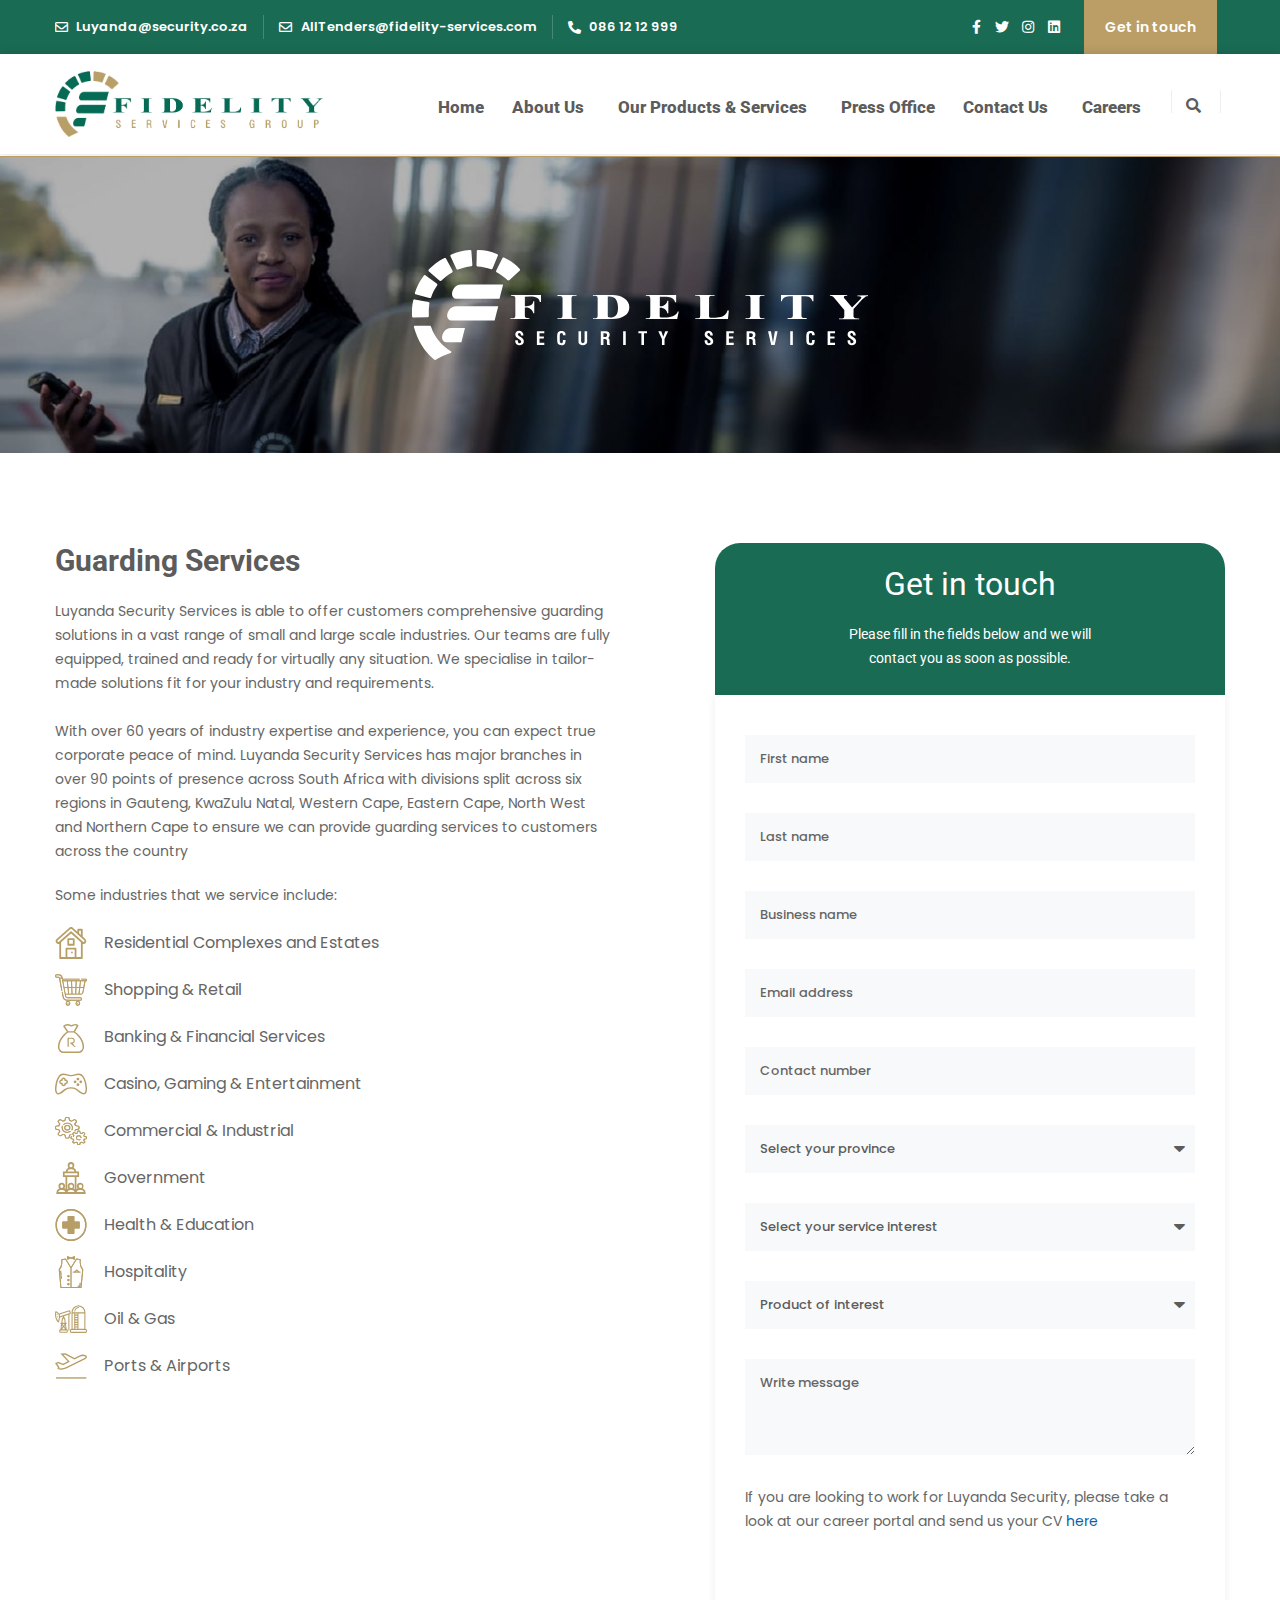
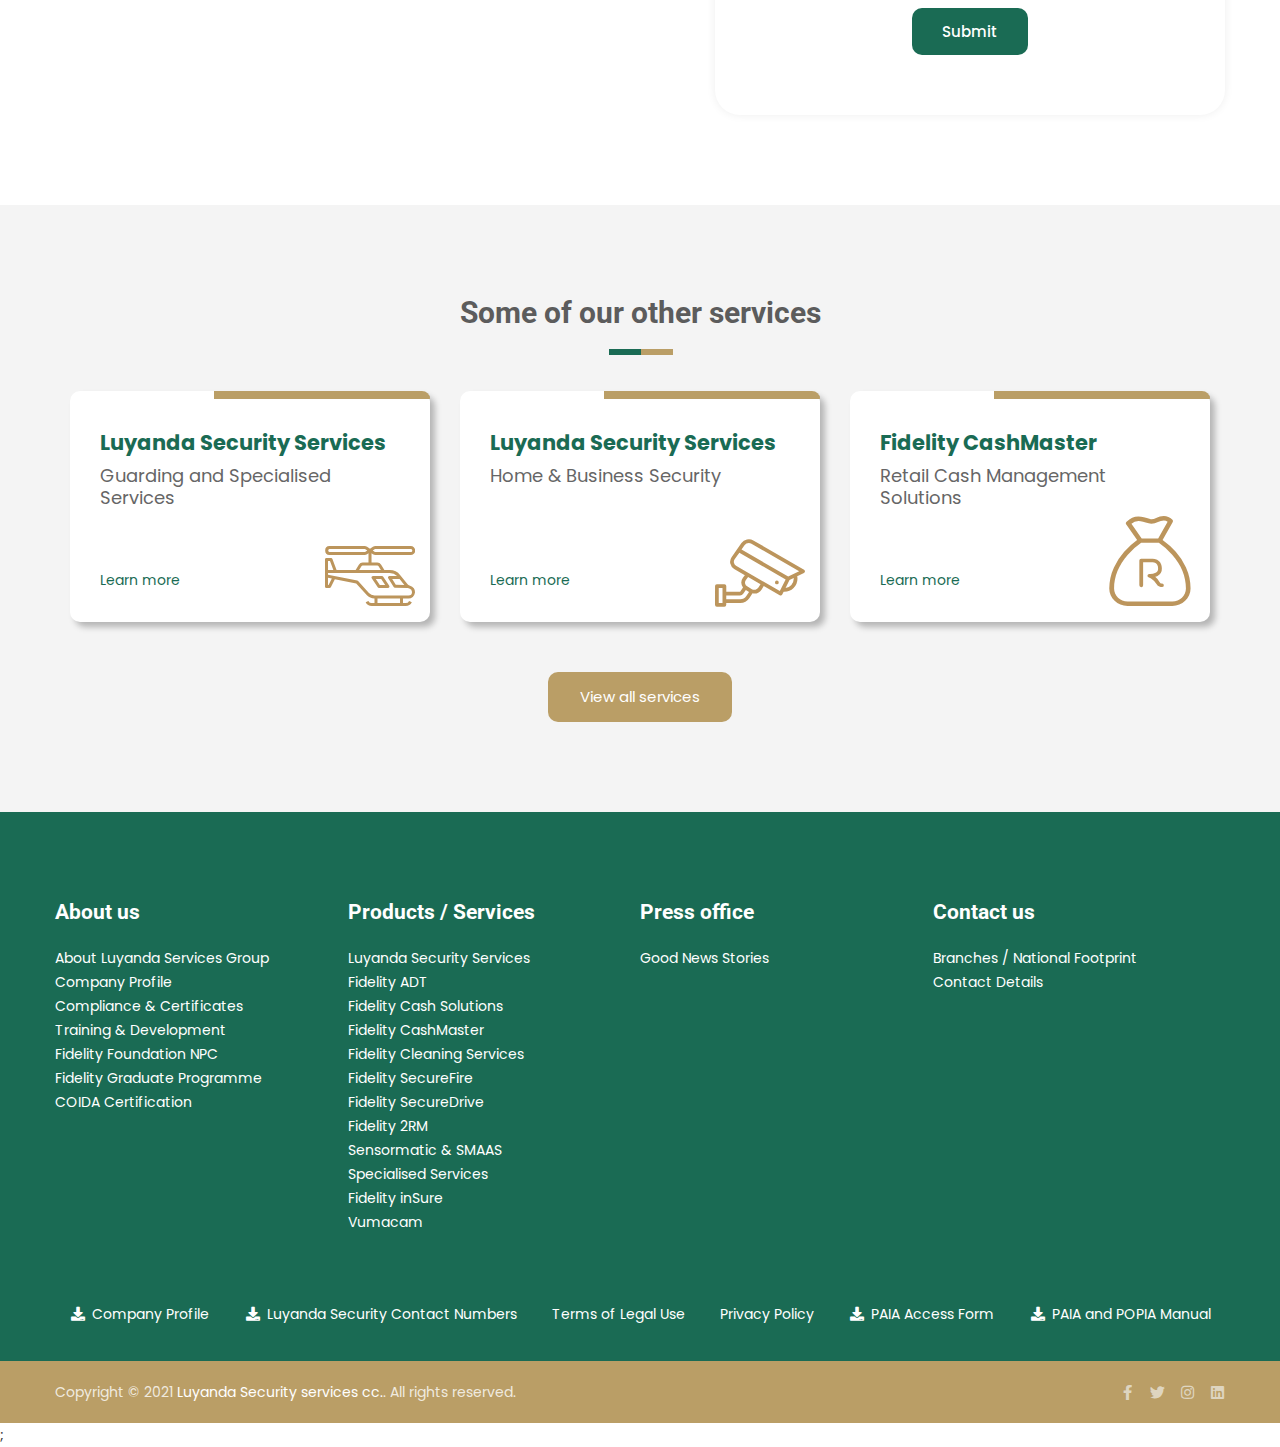
==== commit 2e746b3d: "Update index.html" ====
--- a/index.html
+++ b/index.html
@@ -2,7 +2,7 @@
 	<meta charset="UTF-8">
 	<meta name="viewport" content="width=device-width, initial-scale=1">
 	<link rel="profile" href="https://gmpg.org/xfn/11">
-	<title>Fidelity Security Services - Fidelity Services Group</title>
+	<title>Luyanda security services</title>
 
 		<!-- All in One SEO Pro 4.5.7.2 - aioseo.com -->
 		<meta name="description" content="Guarding Services Fidelity Security Services is able to offer customers comprehensive guarding solutions in a vast range of small and large scale industries…">
@@ -739,7 +739,7 @@
 
 												<span class="elementor-icon-list-icon">
 							<i aria-hidden="true" class="far fa-envelope"></i>						</span>
-										<span class="elementor-icon-list-text">internalcommunications@fidelity-services.com</span>
+										<span class="elementor-icon-list-text">Luyanda@security.co.za</span>
 											</a>
 									</li>
 								<li class="elementor-icon-list-item elementor-inline-item">
@@ -848,7 +848,7 @@
 					<div class="elementor-button-wrapper">
 			<a class="elementor-button elementor-button-link elementor-size-sm" href="https://fidelity-services.com/about-us/">
 						<span class="elementor-button-content-wrapper">
-						<span class="elementor-button-text">About Fidelity Services Group</span>
+						<span class="elementor-button-text">About Luyanda security cc</span>
 		</span>
 					</a>
 		</div>
@@ -969,7 +969,7 @@
                                     <img src="images/fidelity-security-services.svg" alt="Fidelity Security Services logo transparent">                                                                    </div>
 
                                 <div class="eael-tm-content eael-tm-content-normal">
-                                    <p class="eael-tm-name">Fidelity Security Services</p>                            <div class="eael-tm-description">
+                                    <p class="eael-tm-name">Luyanda Security Services</p>                            <div class="eael-tm-description">
                 With over 60 years’ experience within the guarding sector, Fidelity can offer peace of mind to corporate customers through specialised and professionally trained guards.<br><a class="product-link" href="/fidelityservices/our-products-services/fidelity-security-services">Learn more</a>            </div>
                                                 </div>
                             </div><!-- .eael-tm -->
@@ -1025,7 +1025,7 @@
 					<div class="elementor-button-wrapper">
 			<a class="elementor-button elementor-button-link elementor-size-sm" href="https://fidelity-services.com/our-products-services/fidelity-security-services/">
 						<span class="elementor-button-content-wrapper">
-						<span class="elementor-button-text">Fidelity Security Services</span>
+						<span class="elementor-button-text">Luyanda Security Services</span>
 		</span>
 					</a>
 		</div>
@@ -1274,7 +1274,7 @@
                                     <img src="images/fidelity-security-services.svg" alt="Fidelity Security Services logo transparent">                                                                    </div>
 
                                 <div class="eael-tm-content eael-tm-content-normal">
-                                    <p class="eael-tm-name">Fidelity Security Services</p>                            <div class="eael-tm-description">
+                                    <p class="eael-tm-name">Luyanda Security Services</p>                            <div class="eael-tm-description">
                 With over 60 years’ experience within the guarding sector, Fidelity can offer peace of mind to corporate customers through specialised and professionally trained guards.<br><a class="product-link" href="/our-products-services/fidelity-security-services">Learn more</a>            </div>
                                                 </div>
                             </div><!-- .eael-tm -->
@@ -1653,9 +1653,9 @@
 				</div>
 				<div class="elementor-element elementor-element-b558c58 elementor-widget elementor-widget-text-editor" data-id="b558c58" data-element_type="widget" data-widget_type="text-editor.default">
 				<div class="elementor-widget-container">
-							Fidelity Security Services is able to offer customers comprehensive guarding solutions in a vast range of small and large scale industries. Our teams are fully equipped, trained and ready for virtually any situation. We specialise in tailor-made solutions fit for your industry and requirements.<br><br>
-
-With over 60 years of industry expertise and experience, you can expect true corporate peace of mind. Fidelity Security Services has major branches in over 90 points of presence across South Africa with divisions split across six regions in Gauteng, KwaZulu Natal, Western Cape, Eastern Cape, North West and Northern Cape to ensure we can provide guarding services to customers across the country
+							Luyanda Security Services is able to offer customers comprehensive guarding solutions in a vast range of small and large scale industries. Our teams are fully equipped, trained and ready for virtually any situation. We specialise in tailor-made solutions fit for your industry and requirements.<br><br>
+
+With over 60 years of industry expertise and experience, you can expect true corporate peace of mind. Luyanda Security Services has major branches in over 90 points of presence across South Africa with divisions split across six regions in Gauteng, KwaZulu Natal, Western Cape, Eastern Cape, North West and Northern Cape to ensure we can provide guarding services to customers across the country
 						</div>
 				</div>
 				<div class="elementor-element elementor-element-79e663a elementor-widget elementor-widget-text-editor" data-id="79e663a" data-element_type="widget" data-widget_type="text-editor.default">
@@ -1809,16 +1809,16 @@
 				<i aria-hidden="true" class="eicon-caret-down"></i>			</div>
 			<select name="form_fields[product_of_interest]" id="form-field-product_of_interest" class="elementor-field-textual elementor-size-sm" required="required" aria-required="true">
 									<option value="Product of interest" selected="selected">Product of interest</option>
-									<option value="Fidelity Security Services">Fidelity Security Services</option>
-									<option value="Fidelity ADT">Fidelity ADT</option>
-									<option value="Fidelity CashMaster">Fidelity CashMaster</option>
-									<option value="Fidelity Cash Solutions">Fidelity Cash Solutions</option>
-									<option value="Fidelity SecureDrive">Fidelity SecureDrive</option>
-									<option value="Fidelity Fire Solutions">Fidelity Fire Solutions</option>
+									<option value="Fidelity Security Services">Luyanda Security Services</option>
+									<option value="Fidelity ADT">Luyanda ADT</option>
+									<option value="Fidelity CashMaster">Luyanda CashMaster</option>
+									<option value="Fidelity Cash Solutions">Luyanda Cash Solutions</option>
+									<option value="Fidelity SecureDrive">Luyanda SecureDrive</option>
+									<option value="Fidelity Fire Solutions">Luyanda Fire Solutions</option>
 									<option value="Sensormatic &amp; SMAAS">Sensormatic &amp; SMAAS</option>
-									<option value="Fidelity Cleaning Services">Fidelity Cleaning Services</option>
+									<option value="Fidelity Cleaning Services">Luyanda Cleaning Services</option>
 									<option value="Specialised Services">Specialised Services</option>
-									<option value="Fidelity 2RM">Fidelity 2RM</option>
+									<option value="Fidelity 2RM">Luyanda 2RM</option>
 							</select>
 		</div>
 						</div>
@@ -1849,7 +1849,7 @@
 													<input size="1" type="hidden" name="form_fields[keyword]" id="form-field-keyword" class="elementor-field elementor-size-sm  elementor-field-textual">
 											</div>
 								<div class="elementor-field-type-html elementor-field-group elementor-column elementor-field-group-field_61aa309 elementor-col-100">
-					<p style="font-size: 14px;">If you are looking to work for Fidelity, please take a look at our career portal and send us your CV  <a style="color:#0960a9;" href="https://fidelityservicesgroup.simplify.hr/Company/SubmitCv" target="_blank">here</a></p>				</div>
+					<p style="font-size: 14px;">If you are looking to work for Luyanda Security, please take a look at our career portal and send us your CV  <a style="color:#0960a9;" href="https://fidelityservicesgroup.simplify.hr/Company/SubmitCv" target="_blank">here</a></p>				</div>
 								<div class="elementor-field-type-recaptcha elementor-field-group elementor-column elementor-field-group-field_e209761 elementor-col-100">
 					<div class="elementor-field" id="form-field-field_e209761"><div class="elementor-g-recaptcha" data-sitekey="6LdkJ5ccAAAAAP3_HJw5cj4i-8DVpUIc2EJF4_H1" data-type="v2_checkbox" data-theme="light" data-size="normal"></div></div>				</div>
 								<div class="elementor-field-group elementor-column elementor-field-type-submit elementor-col-100 e-form__buttons">
@@ -1895,7 +1895,7 @@
 			<div class="elementor-widget-wrap elementor-element-populated">
 								<div class="elementor-element elementor-element-a86c75e elementor-widget elementor-widget-heading" data-id="a86c75e" data-element_type="widget" data-widget_type="heading.default">
 				<div class="elementor-widget-container">
-			<h5 class="elementor-heading-title elementor-size-default">Fidelity Security Services
+			<h5 class="elementor-heading-title elementor-size-default">Luyanda Security Services
 </h5>		</div>
 				</div>
 				<div class="elementor-element elementor-element-e17eda4 elementor-widget elementor-widget-heading" data-id="e17eda4" data-element_type="widget" data-widget_type="heading.default">
@@ -1927,7 +1927,7 @@
 			<div class="elementor-widget-wrap elementor-element-populated">
 								<div class="elementor-element elementor-element-e896f65 elementor-widget elementor-widget-heading" data-id="e896f65" data-element_type="widget" data-widget_type="heading.default">
 				<div class="elementor-widget-container">
-			<h5 class="elementor-heading-title elementor-size-default">Fidelity Security Services</h5>		</div>
+			<h5 class="elementor-heading-title elementor-size-default">Luyanda Security Services</h5>		</div>
 				</div>
 				<div class="elementor-element elementor-element-9da1108 elementor-widget elementor-widget-heading" data-id="9da1108" data-element_type="widget" data-widget_type="heading.default">
 				<div class="elementor-widget-container">
@@ -2023,7 +2023,7 @@
 							<li class="elementor-icon-list-item">
 											<a href="https://fidelity-services.com/about-us">
 
-											<span class="elementor-icon-list-text">About Fidelity Services Group</span>
+											<span class="elementor-icon-list-text">About Luyanda Services Group</span>
 											</a>
 									</li>
 								<li class="elementor-icon-list-item">
@@ -2080,7 +2080,7 @@
 							<li class="elementor-icon-list-item">
 											<a href="https://fidelity-services.com/our-products-services/fidelity-security-services/">
 
-											<span class="elementor-icon-list-text">Fidelity Security Services</span>
+											<span class="elementor-icon-list-text">Luyanda Security Services</span>
 											</a>
 									</li>
 								<li class="elementor-icon-list-item">
@@ -2241,7 +2241,7 @@
 
 												<span class="elementor-icon-list-icon">
 							<i aria-hidden="true" class="fas fa-download"></i>						</span>
-										<span class="elementor-icon-list-text">Fidelity Contact Numbers</span>
+										<span class="elementor-icon-list-text">Luyanda Security Contact Numbers</span>
 											</a>
 									</li>
 								<li class="elementor-icon-list-item elementor-inline-item">
@@ -2289,7 +2289,7 @@
 			<div class="elementor-widget-wrap elementor-element-populated">
 								<div class="elementor-element elementor-element-07e2a8e cpy-text elementor-widget elementor-widget-text-editor" data-id="07e2a8e" data-element_type="widget" data-widget_type="text-editor.default">
 				<div class="elementor-widget-container">
-							Copyright © 2021 <a style="color:#fff;" href="#">Fidelity Services Group</a>. All rights reserved.						</div>
+							Copyright © 2021 <a style="color:#fff;" href="#">Luyanda Security services cc.</a>. All rights reserved.						</div>
 				</div>
 					</div>
 		</div>
@@ -2612,4 +2612,4 @@
 </script>;
 
 
-</body></html>+</body></html>
--- a/css/style.min_1.css
+++ b/css/style.min_1.css
@@ -0,0 +1,11 @@
+@charset "UTF-8";.wp-block-archives{box-sizing:border-box}.wp-block-archives-dropdown label{display:block}.wp-block-avatar{line-height:0}.wp-block-avatar,.wp-block-avatar img{box-sizing:border-box}.wp-block-avatar.aligncenter{text-align:center}.wp-block-audio{box-sizing:border-box}.wp-block-audio figcaption{margin-bottom:1em;margin-top:.5em}.wp-block-audio audio{min-width:300px;width:100%}.wp-block-button__link{box-sizing:border-box;cursor:pointer;display:inline-block;text-align:center;word-break:break-word}.wp-block-button__link.aligncenter{text-align:center}.wp-block-button__link.alignright{text-align:right}:where(.wp-block-button__link){border-radius:9999px;box-shadow:none;padding:calc(.667em + 2px) calc(1.333em + 2px);text-decoration:none}.wp-block-button[style*=text-decoration] .wp-block-button__link{text-decoration:inherit}.wp-block-buttons>.wp-block-button.has-custom-width{max-width:none}.wp-block-buttons>.wp-block-button.has-custom-width .wp-block-button__link{width:100%}.wp-block-buttons>.wp-block-button.has-custom-font-size .wp-block-button__link{font-size:inherit}.wp-block-buttons>.wp-block-button.wp-block-button__width-25{width:calc(25% - var(--wp--style--block-gap, .5em)*.75)}.wp-block-buttons>.wp-block-button.wp-block-button__width-50{width:calc(50% - var(--wp--style--block-gap, .5em)*.5)}.wp-block-buttons>.wp-block-button.wp-block-button__width-75{width:calc(75% - var(--wp--style--block-gap, .5em)*.25)}.wp-block-buttons>.wp-block-button.wp-block-button__width-100{flex-basis:100%;width:100%}.wp-block-buttons.is-vertical>.wp-block-button.wp-block-button__width-25{width:25%}.wp-block-buttons.is-vertical>.wp-block-button.wp-block-button__width-50{width:50%}.wp-block-buttons.is-vertical>.wp-block-button.wp-block-button__width-75{width:75%}.wp-block-button.is-style-squared,.wp-block-button__link.wp-block-button.is-style-squared{border-radius:0}.wp-block-button.no-border-radius,.wp-block-button__link.no-border-radius{border-radius:0!important}.wp-block-button .wp-block-button__link:where(.is-style-outline),.wp-block-button:where(.is-style-outline)>.wp-block-button__link{border:2px solid;padding:.667em 1.333em}.wp-block-button .wp-block-button__link:where(.is-style-outline):not(.has-text-color),.wp-block-button:where(.is-style-outline)>.wp-block-button__link:not(.has-text-color){color:currentColor}.wp-block-button .wp-block-button__link:where(.is-style-outline):not(.has-background),.wp-block-button:where(.is-style-outline)>.wp-block-button__link:not(.has-background){background-color:initial;background-image:none}.wp-block-button .wp-block-button__link:where(.has-border-color){border-width:initial}.wp-block-button .wp-block-button__link:where([style*=border-top-color]){border-top-width:medium}.wp-block-button .wp-block-button__link:where([style*=border-right-color]){border-right-width:medium}.wp-block-button .wp-block-button__link:where([style*=border-bottom-color]){border-bottom-width:medium}.wp-block-button .wp-block-button__link:where([style*=border-left-color]){border-left-width:medium}.wp-block-button .wp-block-button__link:where([style*=border-style]){border-width:initial}.wp-block-button .wp-block-button__link:where([style*=border-top-style]){border-top-width:medium}.wp-block-button .wp-block-button__link:where([style*=border-right-style]){border-right-width:medium}.wp-block-button .wp-block-button__link:where([style*=border-bottom-style]){border-bottom-width:medium}.wp-block-button .wp-block-button__link:where([style*=border-left-style]){border-left-width:medium}.wp-block-buttons.is-vertical{flex-direction:column}.wp-block-buttons.is-vertical>.wp-block-button:last-child{margin-bottom:0}.wp-block-buttons>.wp-block-button{display:inline-block;margin:0}.wp-block-buttons.is-content-justification-left{justify-content:flex-start}.wp-block-buttons.is-content-justification-left.is-vertical{align-items:flex-start}.wp-block-buttons.is-content-justification-center{justify-content:center}.wp-block-buttons.is-content-justification-center.is-vertical{align-items:center}.wp-block-buttons.is-content-justification-right{justify-content:flex-end}.wp-block-buttons.is-content-justification-right.is-vertical{align-items:flex-end}.wp-block-buttons.is-content-justification-space-between{justify-content:space-between}.wp-block-buttons.aligncenter{text-align:center}.wp-block-buttons:not(.is-content-justification-space-between,.is-content-justification-right,.is-content-justification-left,.is-content-justification-center) .wp-block-button.aligncenter{margin-left:auto;margin-right:auto;width:100%}.wp-block-buttons[style*=text-decoration] .wp-block-button,.wp-block-buttons[style*=text-decoration] .wp-block-button__link{text-decoration:inherit}.wp-block-buttons.has-custom-font-size .wp-block-button__link{font-size:inherit}.wp-block-button.aligncenter,.wp-block-calendar{text-align:center}.wp-block-calendar td,.wp-block-calendar th{border:1px solid;padding:.25em}.wp-block-calendar th{font-weight:400}.wp-block-calendar caption{background-color:inherit}.wp-block-calendar table{border-collapse:collapse;width:100%}.wp-block-calendar table:where(:not(.has-text-color)){color:#40464d}.wp-block-calendar table:where(:not(.has-text-color)) td,.wp-block-calendar table:where(:not(.has-text-color)) th{border-color:#ddd}.wp-block-calendar table.has-background th{background-color:inherit}.wp-block-calendar table.has-text-color th{color:inherit}:where(.wp-block-calendar table:not(.has-background) th){background:#ddd}.wp-block-categories{box-sizing:border-box}.wp-block-categories.alignleft{margin-right:2em}.wp-block-categories.alignright{margin-left:2em}.wp-block-categories.wp-block-categories-dropdown.aligncenter{text-align:center}.wp-block-code{box-sizing:border-box}.wp-block-code code{display:block;font-family:inherit;overflow-wrap:break-word;white-space:pre-wrap}.wp-block-columns{align-items:normal!important;box-sizing:border-box;display:flex;flex-wrap:wrap!important}@media (min-width:782px){.wp-block-columns{flex-wrap:nowrap!important}}.wp-block-columns.are-vertically-aligned-top{align-items:flex-start}.wp-block-columns.are-vertically-aligned-center{align-items:center}.wp-block-columns.are-vertically-aligned-bottom{align-items:flex-end}@media (max-width:781px){.wp-block-columns:not(.is-not-stacked-on-mobile)>.wp-block-column{flex-basis:100%!important}}@media (min-width:782px){.wp-block-columns:not(.is-not-stacked-on-mobile)>.wp-block-column{flex-basis:0;flex-grow:1}.wp-block-columns:not(.is-not-stacked-on-mobile)>.wp-block-column[style*=flex-basis]{flex-grow:0}}.wp-block-columns.is-not-stacked-on-mobile{flex-wrap:nowrap!important}.wp-block-columns.is-not-stacked-on-mobile>.wp-block-column{flex-basis:0;flex-grow:1}.wp-block-columns.is-not-stacked-on-mobile>.wp-block-column[style*=flex-basis]{flex-grow:0}:where(.wp-block-columns){margin-bottom:1.75em}:where(.wp-block-columns.has-background){padding:1.25em 2.375em}.wp-block-column{flex-grow:1;min-width:0;overflow-wrap:break-word;word-break:break-word}.wp-block-column.is-vertically-aligned-top{align-self:flex-start}.wp-block-column.is-vertically-aligned-center{align-self:center}.wp-block-column.is-vertically-aligned-bottom{align-self:flex-end}.wp-block-column.is-vertically-aligned-stretch{align-self:stretch}.wp-block-column.is-vertically-aligned-bottom,.wp-block-column.is-vertically-aligned-center,.wp-block-column.is-vertically-aligned-top{width:100%}.wp-block-post-comments{box-sizing:border-box}.wp-block-post-comments .alignleft{float:left}.wp-block-post-comments .alignright{float:right}.wp-block-post-comments .navigation:after{clear:both;content:"";display:table}.wp-block-post-comments .commentlist{clear:both;list-style:none;margin:0;padding:0}.wp-block-post-comments .commentlist .comment{min-height:2.25em;padding-left:3.25em}.wp-block-post-comments .commentlist .comment p{font-size:1em;line-height:1.8;margin:1em 0}.wp-block-post-comments .commentlist .children{list-style:none;margin:0;padding:0}.wp-block-post-comments .comment-author{line-height:1.5}.wp-block-post-comments .comment-author .avatar{border-radius:1.5em;display:block;float:left;height:2.5em;margin-right:.75em;margin-top:.5em;width:2.5em}.wp-block-post-comments .comment-author cite{font-style:normal}.wp-block-post-comments .comment-meta{font-size:.875em;line-height:1.5}.wp-block-post-comments .comment-meta b{font-weight:400}.wp-block-post-comments .comment-meta .comment-awaiting-moderation{display:block;margin-bottom:1em;margin-top:1em}.wp-block-post-comments .comment-body .commentmetadata{font-size:.875em}.wp-block-post-comments .comment-form-author label,.wp-block-post-comments .comment-form-comment label,.wp-block-post-comments .comment-form-email label,.wp-block-post-comments .comment-form-url label{display:block;margin-bottom:.25em}.wp-block-post-comments .comment-form input:not([type=submit]):not([type=checkbox]),.wp-block-post-comments .comment-form textarea{box-sizing:border-box;display:block;width:100%}.wp-block-post-comments .comment-form-cookies-consent{display:flex;gap:.25em}.wp-block-post-comments .comment-form-cookies-consent #wp-comment-cookies-consent{margin-top:.35em}.wp-block-post-comments .comment-reply-title{margin-bottom:0}.wp-block-post-comments .comment-reply-title :where(small){font-size:var(--wp--preset--font-size--medium,smaller);margin-left:.5em}.wp-block-post-comments .reply{font-size:.875em;margin-bottom:1.4em}.wp-block-post-comments input:not([type=submit]),.wp-block-post-comments textarea{border:1px solid #949494;font-family:inherit;font-size:1em}.wp-block-post-comments input:not([type=submit]):not([type=checkbox]),.wp-block-post-comments textarea{padding:calc(.667em + 2px)}:where(.wp-block-post-comments input[type=submit]){border:none}.wp-block-comments-pagination>.wp-block-comments-pagination-next,.wp-block-comments-pagination>.wp-block-comments-pagination-numbers,.wp-block-comments-pagination>.wp-block-comments-pagination-previous{margin-bottom:.5em;margin-right:.5em}.wp-block-comments-pagination>.wp-block-comments-pagination-next:last-child,.wp-block-comments-pagination>.wp-block-comments-pagination-numbers:last-child,.wp-block-comments-pagination>.wp-block-comments-pagination-previous:last-child{margin-right:0}.wp-block-comments-pagination .wp-block-comments-pagination-previous-arrow{display:inline-block;margin-right:1ch}.wp-block-comments-pagination .wp-block-comments-pagination-previous-arrow:not(.is-arrow-chevron){transform:scaleX(1)}.wp-block-comments-pagination .wp-block-comments-pagination-next-arrow{display:inline-block;margin-left:1ch}.wp-block-comments-pagination .wp-block-comments-pagination-next-arrow:not(.is-arrow-chevron){transform:scaleX(1)}.wp-block-comments-pagination.aligncenter{justify-content:center}.wp-block-comment-template{box-sizing:border-box;list-style:none;margin-bottom:0;max-width:100%;padding:0}.wp-block-comment-template li{clear:both}.wp-block-comment-template ol{list-style:none;margin-bottom:0;max-width:100%;padding-left:2rem}.wp-block-comment-template.alignleft{float:left}.wp-block-comment-template.aligncenter{margin-left:auto;margin-right:auto;width:-moz-fit-content;width:fit-content}.wp-block-comment-template.alignright{float:right}.wp-block-cover,.wp-block-cover-image{align-items:center;background-position:50%;box-sizing:border-box;display:flex;justify-content:center;min-height:430px;overflow:hidden;overflow:clip;padding:1em;position:relative}.wp-block-cover .has-background-dim:not([class*=-background-color]),.wp-block-cover-image .has-background-dim:not([class*=-background-color]),.wp-block-cover-image.has-background-dim:not([class*=-background-color]),.wp-block-cover.has-background-dim:not([class*=-background-color]){background-color:#000}.wp-block-cover .has-background-dim.has-background-gradient,.wp-block-cover-image .has-background-dim.has-background-gradient{background-color:initial}.wp-block-cover-image.has-background-dim:before,.wp-block-cover.has-background-dim:before{background-color:inherit;content:""}.wp-block-cover .wp-block-cover__background,.wp-block-cover .wp-block-cover__gradient-background,.wp-block-cover-image .wp-block-cover__background,.wp-block-cover-image .wp-block-cover__gradient-background,.wp-block-cover-image.has-background-dim:not(.has-background-gradient):before,.wp-block-cover.has-background-dim:not(.has-background-gradient):before{bottom:0;left:0;opacity:.5;position:absolute;right:0;top:0;z-index:1}.wp-block-cover-image.has-background-dim.has-background-dim-10 .wp-block-cover__background,.wp-block-cover-image.has-background-dim.has-background-dim-10 .wp-block-cover__gradient-background,.wp-block-cover-image.has-background-dim.has-background-dim-10:not(.has-background-gradient):before,.wp-block-cover.has-background-dim.has-background-dim-10 .wp-block-cover__background,.wp-block-cover.has-background-dim.has-background-dim-10 .wp-block-cover__gradient-background,.wp-block-cover.has-background-dim.has-background-dim-10:not(.has-background-gradient):before{opacity:.1}.wp-block-cover-image.has-background-dim.has-background-dim-20 .wp-block-cover__background,.wp-block-cover-image.has-background-dim.has-background-dim-20 .wp-block-cover__gradient-background,.wp-block-cover-image.has-background-dim.has-background-dim-20:not(.has-background-gradient):before,.wp-block-cover.has-background-dim.has-background-dim-20 .wp-block-cover__background,.wp-block-cover.has-background-dim.has-background-dim-20 .wp-block-cover__gradient-background,.wp-block-cover.has-background-dim.has-background-dim-20:not(.has-background-gradient):before{opacity:.2}.wp-block-cover-image.has-background-dim.has-background-dim-30 .wp-block-cover__background,.wp-block-cover-image.has-background-dim.has-background-dim-30 .wp-block-cover__gradient-background,.wp-block-cover-image.has-background-dim.has-background-dim-30:not(.has-background-gradient):before,.wp-block-cover.has-background-dim.has-background-dim-30 .wp-block-cover__background,.wp-block-cover.has-background-dim.has-background-dim-30 .wp-block-cover__gradient-background,.wp-block-cover.has-background-dim.has-background-dim-30:not(.has-background-gradient):before{opacity:.3}.wp-block-cover-image.has-background-dim.has-background-dim-40 .wp-block-cover__background,.wp-block-cover-image.has-background-dim.has-background-dim-40 .wp-block-cover__gradient-background,.wp-block-cover-image.has-background-dim.has-background-dim-40:not(.has-background-gradient):before,.wp-block-cover.has-background-dim.has-background-dim-40 .wp-block-cover__background,.wp-block-cover.has-background-dim.has-background-dim-40 .wp-block-cover__gradient-background,.wp-block-cover.has-background-dim.has-background-dim-40:not(.has-background-gradient):before{opacity:.4}.wp-block-cover-image.has-background-dim.has-background-dim-50 .wp-block-cover__background,.wp-block-cover-image.has-background-dim.has-background-dim-50 .wp-block-cover__gradient-background,.wp-block-cover-image.has-background-dim.has-background-dim-50:not(.has-background-gradient):before,.wp-block-cover.has-background-dim.has-background-dim-50 .wp-block-cover__background,.wp-block-cover.has-background-dim.has-background-dim-50 .wp-block-cover__gradient-background,.wp-block-cover.has-background-dim.has-background-dim-50:not(.has-background-gradient):before{opacity:.5}.wp-block-cover-image.has-background-dim.has-background-dim-60 .wp-block-cover__background,.wp-block-cover-image.has-background-dim.has-background-dim-60 .wp-block-cover__gradient-background,.wp-block-cover-image.has-background-dim.has-background-dim-60:not(.has-background-gradient):before,.wp-block-cover.has-background-dim.has-background-dim-60 .wp-block-cover__background,.wp-block-cover.has-background-dim.has-background-dim-60 .wp-block-cover__gradient-background,.wp-block-cover.has-background-dim.has-background-dim-60:not(.has-background-gradient):before{opacity:.6}.wp-block-cover-image.has-background-dim.has-background-dim-70 .wp-block-cover__background,.wp-block-cover-image.has-background-dim.has-background-dim-70 .wp-block-cover__gradient-background,.wp-block-cover-image.has-background-dim.has-background-dim-70:not(.has-background-gradient):before,.wp-block-cover.has-background-dim.has-background-dim-70 .wp-block-cover__background,.wp-block-cover.has-background-dim.has-background-dim-70 .wp-block-cover__gradient-background,.wp-block-cover.has-background-dim.has-background-dim-70:not(.has-background-gradient):before{opacity:.7}.wp-block-cover-image.has-background-dim.has-background-dim-80 .wp-block-cover__background,.wp-block-cover-image.has-background-dim.has-background-dim-80 .wp-block-cover__gradient-background,.wp-block-cover-image.has-background-dim.has-background-dim-80:not(.has-background-gradient):before,.wp-block-cover.has-background-dim.has-background-dim-80 .wp-block-cover__background,.wp-block-cover.has-background-dim.has-background-dim-80 .wp-block-cover__gradient-background,.wp-block-cover.has-background-dim.has-background-dim-80:not(.has-background-gradient):before{opacity:.8}.wp-block-cover-image.has-background-dim.has-background-dim-90 .wp-block-cover__background,.wp-block-cover-image.has-background-dim.has-background-dim-90 .wp-block-cover__gradient-background,.wp-block-cover-image.has-background-dim.has-background-dim-90:not(.has-background-gradient):before,.wp-block-cover.has-background-dim.has-background-dim-90 .wp-block-cover__background,.wp-block-cover.has-background-dim.has-background-dim-90 .wp-block-cover__gradient-background,.wp-block-cover.has-background-dim.has-background-dim-90:not(.has-background-gradient):before{opacity:.9}.wp-block-cover-image.has-background-dim.has-background-dim-100 .wp-block-cover__background,.wp-block-cover-image.has-background-dim.has-background-dim-100 .wp-block-cover__gradient-background,.wp-block-cover-image.has-background-dim.has-background-dim-100:not(.has-background-gradient):before,.wp-block-cover.has-background-dim.has-background-dim-100 .wp-block-cover__background,.wp-block-cover.has-background-dim.has-background-dim-100 .wp-block-cover__gradient-background,.wp-block-cover.has-background-dim.has-background-dim-100:not(.has-background-gradient):before{opacity:1}.wp-block-cover .wp-block-cover__background.has-background-dim.has-background-dim-0,.wp-block-cover .wp-block-cover__gradient-background.has-background-dim.has-background-dim-0,.wp-block-cover-image .wp-block-cover__background.has-background-dim.has-background-dim-0,.wp-block-cover-image .wp-block-cover__gradient-background.has-background-dim.has-background-dim-0{opacity:0}.wp-block-cover .wp-block-cover__background.has-background-dim.has-background-dim-10,.wp-block-cover .wp-block-cover__gradient-background.has-background-dim.has-background-dim-10,.wp-block-cover-image .wp-block-cover__background.has-background-dim.has-background-dim-10,.wp-block-cover-image .wp-block-cover__gradient-background.has-background-dim.has-background-dim-10{opacity:.1}.wp-block-cover .wp-block-cover__background.has-background-dim.has-background-dim-20,.wp-block-cover .wp-block-cover__gradient-background.has-background-dim.has-background-dim-20,.wp-block-cover-image .wp-block-cover__background.has-background-dim.has-background-dim-20,.wp-block-cover-image .wp-block-cover__gradient-background.has-background-dim.has-background-dim-20{opacity:.2}.wp-block-cover .wp-block-cover__background.has-background-dim.has-background-dim-30,.wp-block-cover .wp-block-cover__gradient-background.has-background-dim.has-background-dim-30,.wp-block-cover-image .wp-block-cover__background.has-background-dim.has-background-dim-30,.wp-block-cover-image .wp-block-cover__gradient-background.has-background-dim.has-background-dim-30{opacity:.3}.wp-block-cover .wp-block-cover__background.has-background-dim.has-background-dim-40,.wp-block-cover .wp-block-cover__gradient-background.has-background-dim.has-background-dim-40,.wp-block-cover-image .wp-block-cover__background.has-background-dim.has-background-dim-40,.wp-block-cover-image .wp-block-cover__gradient-background.has-background-dim.has-background-dim-40{opacity:.4}.wp-block-cover .wp-block-cover__background.has-background-dim.has-background-dim-50,.wp-block-cover .wp-block-cover__gradient-background.has-background-dim.has-background-dim-50,.wp-block-cover-image .wp-block-cover__background.has-background-dim.has-background-dim-50,.wp-block-cover-image .wp-block-cover__gradient-background.has-background-dim.has-background-dim-50{opacity:.5}.wp-block-cover .wp-block-cover__background.has-background-dim.has-background-dim-60,.wp-block-cover .wp-block-cover__gradient-background.has-background-dim.has-background-dim-60,.wp-block-cover-image .wp-block-cover__background.has-background-dim.has-background-dim-60,.wp-block-cover-image .wp-block-cover__gradient-background.has-background-dim.has-background-dim-60{opacity:.6}.wp-block-cover .wp-block-cover__background.has-background-dim.has-background-dim-70,.wp-block-cover .wp-block-cover__gradient-background.has-background-dim.has-background-dim-70,.wp-block-cover-image .wp-block-cover__background.has-background-dim.has-background-dim-70,.wp-block-cover-image .wp-block-cover__gradient-background.has-background-dim.has-background-dim-70{opacity:.7}.wp-block-cover .wp-block-cover__background.has-background-dim.has-background-dim-80,.wp-block-cover .wp-block-cover__gradient-background.has-background-dim.has-background-dim-80,.wp-block-cover-image .wp-block-cover__background.has-background-dim.has-background-dim-80,.wp-block-cover-image .wp-block-cover__gradient-background.has-background-dim.has-background-dim-80{opacity:.8}.wp-block-cover .wp-block-cover__background.has-background-dim.has-background-dim-90,.wp-block-cover .wp-block-cover__gradient-background.has-background-dim.has-background-dim-90,.wp-block-cover-image .wp-block-cover__background.has-background-dim.has-background-dim-90,.wp-block-cover-image .wp-block-cover__gradient-background.has-background-dim.has-background-dim-90{opacity:.9}.wp-block-cover .wp-block-cover__background.has-background-dim.has-background-dim-100,.wp-block-cover .wp-block-cover__gradient-background.has-background-dim.has-background-dim-100,.wp-block-cover-image .wp-block-cover__background.has-background-dim.has-background-dim-100,.wp-block-cover-image .wp-block-cover__gradient-background.has-background-dim.has-background-dim-100{opacity:1}.wp-block-cover-image.alignleft,.wp-block-cover-image.alignright,.wp-block-cover.alignleft,.wp-block-cover.alignright{max-width:420px;width:100%}.wp-block-cover-image:after,.wp-block-cover:after{content:"";display:block;font-size:0;min-height:inherit}@supports (position:sticky){.wp-block-cover-image:after,.wp-block-cover:after{content:none}}.wp-block-cover-image.aligncenter,.wp-block-cover-image.alignleft,.wp-block-cover-image.alignright,.wp-block-cover.aligncenter,.wp-block-cover.alignleft,.wp-block-cover.alignright{display:flex}.wp-block-cover .wp-block-cover__inner-container,.wp-block-cover-image .wp-block-cover__inner-container{color:inherit;width:100%;z-index:1}.wp-block-cover h1:where(:not(.has-text-color)),.wp-block-cover h2:where(:not(.has-text-color)),.wp-block-cover h3:where(:not(.has-text-color)),.wp-block-cover h4:where(:not(.has-text-color)),.wp-block-cover h5:where(:not(.has-text-color)),.wp-block-cover h6:where(:not(.has-text-color)),.wp-block-cover p:where(:not(.has-text-color)),.wp-block-cover-image h1:where(:not(.has-text-color)),.wp-block-cover-image h2:where(:not(.has-text-color)),.wp-block-cover-image h3:where(:not(.has-text-color)),.wp-block-cover-image h4:where(:not(.has-text-color)),.wp-block-cover-image h5:where(:not(.has-text-color)),.wp-block-cover-image h6:where(:not(.has-text-color)),.wp-block-cover-image p:where(:not(.has-text-color)){color:inherit}.wp-block-cover-image.is-position-top-left,.wp-block-cover.is-position-top-left{align-items:flex-start;justify-content:flex-start}.wp-block-cover-image.is-position-top-center,.wp-block-cover.is-position-top-center{align-items:flex-start;justify-content:center}.wp-block-cover-image.is-position-top-right,.wp-block-cover.is-position-top-right{align-items:flex-start;justify-content:flex-end}.wp-block-cover-image.is-position-center-left,.wp-block-cover.is-position-center-left{align-items:center;justify-content:flex-start}.wp-block-cover-image.is-position-center-center,.wp-block-cover.is-position-center-center{align-items:center;justify-content:center}.wp-block-cover-image.is-position-center-right,.wp-block-cover.is-position-center-right{align-items:center;justify-content:flex-end}.wp-block-cover-image.is-position-bottom-left,.wp-block-cover.is-position-bottom-left{align-items:flex-end;justify-content:flex-start}.wp-block-cover-image.is-position-bottom-center,.wp-block-cover.is-position-bottom-center{align-items:flex-end;justify-content:center}.wp-block-cover-image.is-position-bottom-right,.wp-block-cover.is-position-bottom-right{align-items:flex-end;justify-content:flex-end}.wp-block-cover-image.has-custom-content-position.has-custom-content-position .wp-block-cover__inner-container,.wp-block-cover.has-custom-content-position.has-custom-content-position .wp-block-cover__inner-container{margin:0}.wp-block-cover-image.has-custom-content-position.has-custom-content-position.is-position-bottom-left .wp-block-cover__inner-container,.wp-block-cover-image.has-custom-content-position.has-custom-content-position.is-position-bottom-right .wp-block-cover__inner-container,.wp-block-cover-image.has-custom-content-position.has-custom-content-position.is-position-center-left .wp-block-cover__inner-container,.wp-block-cover-image.has-custom-content-position.has-custom-content-position.is-position-center-right .wp-block-cover__inner-container,.wp-block-cover-image.has-custom-content-position.has-custom-content-position.is-position-top-left .wp-block-cover__inner-container,.wp-block-cover-image.has-custom-content-position.has-custom-content-position.is-position-top-right .wp-block-cover__inner-container,.wp-block-cover.has-custom-content-position.has-custom-content-position.is-position-bottom-left .wp-block-cover__inner-container,.wp-block-cover.has-custom-content-position.has-custom-content-position.is-position-bottom-right .wp-block-cover__inner-container,.wp-block-cover.has-custom-content-position.has-custom-content-position.is-position-center-left .wp-block-cover__inner-container,.wp-block-cover.has-custom-content-position.has-custom-content-position.is-position-center-right .wp-block-cover__inner-container,.wp-block-cover.has-custom-content-position.has-custom-content-position.is-position-top-left .wp-block-cover__inner-container,.wp-block-cover.has-custom-content-position.has-custom-content-position.is-position-top-right .wp-block-cover__inner-container{margin:0;width:auto}.wp-block-cover .wp-block-cover__image-background,.wp-block-cover video.wp-block-cover__video-background,.wp-block-cover-image .wp-block-cover__image-background,.wp-block-cover-image video.wp-block-cover__video-background{border:none;bottom:0;box-shadow:none;height:100%;left:0;margin:0;max-height:none;max-width:none;object-fit:cover;outline:none;padding:0;position:absolute;right:0;top:0;width:100%}.wp-block-cover-image.has-parallax,.wp-block-cover.has-parallax,.wp-block-cover__image-background.has-parallax,video.wp-block-cover__video-background.has-parallax{background-attachment:fixed;background-repeat:no-repeat;background-size:cover}@supports (-webkit-touch-callout:inherit){.wp-block-cover-image.has-parallax,.wp-block-cover.has-parallax,.wp-block-cover__image-background.has-parallax,video.wp-block-cover__video-background.has-parallax{background-attachment:scroll}}@media (prefers-reduced-motion:reduce){.wp-block-cover-image.has-parallax,.wp-block-cover.has-parallax,.wp-block-cover__image-background.has-parallax,video.wp-block-cover__video-background.has-parallax{background-attachment:scroll}}.wp-block-cover-image.is-repeated,.wp-block-cover.is-repeated,.wp-block-cover__image-background.is-repeated,video.wp-block-cover__video-background.is-repeated{background-repeat:repeat;background-size:auto}.wp-block-cover__image-background,.wp-block-cover__video-background{z-index:0}.wp-block-cover-image-text,.wp-block-cover-image-text a,.wp-block-cover-image-text a:active,.wp-block-cover-image-text a:focus,.wp-block-cover-image-text a:hover,.wp-block-cover-text,.wp-block-cover-text a,.wp-block-cover-text a:active,.wp-block-cover-text a:focus,.wp-block-cover-text a:hover,section.wp-block-cover-image h2,section.wp-block-cover-image h2 a,section.wp-block-cover-image h2 a:active,section.wp-block-cover-image h2 a:focus,section.wp-block-cover-image h2 a:hover{color:#fff}.wp-block-cover-image .wp-block-cover.has-left-content{justify-content:flex-start}.wp-block-cover-image .wp-block-cover.has-right-content{justify-content:flex-end}.wp-block-cover-image.has-left-content .wp-block-cover-image-text,.wp-block-cover.has-left-content .wp-block-cover-text,section.wp-block-cover-image.has-left-content>h2{margin-left:0;text-align:left}.wp-block-cover-image.has-right-content .wp-block-cover-image-text,.wp-block-cover.has-right-content .wp-block-cover-text,section.wp-block-cover-image.has-right-content>h2{margin-right:0;text-align:right}.wp-block-cover .wp-block-cover-text,.wp-block-cover-image .wp-block-cover-image-text,section.wp-block-cover-image>h2{font-size:2em;line-height:1.25;margin-bottom:0;max-width:840px;padding:.44em;text-align:center;z-index:1}:where(.wp-block-cover-image:not(.has-text-color)),:where(.wp-block-cover:not(.has-text-color)){color:#fff}:where(.wp-block-cover-image.is-light:not(.has-text-color)),:where(.wp-block-cover.is-light:not(.has-text-color)){color:#000}.wp-block-details{box-sizing:border-box;overflow:hidden}.wp-block-details summary{cursor:pointer}.wp-block-embed.alignleft,.wp-block-embed.alignright,.wp-block[data-align=left]>[data-type="core/embed"],.wp-block[data-align=right]>[data-type="core/embed"]{max-width:360px;width:100%}.wp-block-embed.alignleft .wp-block-embed__wrapper,.wp-block-embed.alignright .wp-block-embed__wrapper,.wp-block[data-align=left]>[data-type="core/embed"] .wp-block-embed__wrapper,.wp-block[data-align=right]>[data-type="core/embed"] .wp-block-embed__wrapper{min-width:280px}.wp-block-cover .wp-block-embed{min-height:240px;min-width:320px}.wp-block-embed{overflow-wrap:break-word}.wp-block-embed figcaption{margin-bottom:1em;margin-top:.5em}.wp-block-embed iframe{max-width:100%}.wp-block-embed__wrapper{position:relative}.wp-embed-responsive .wp-has-aspect-ratio .wp-block-embed__wrapper:before{content:"";display:block;padding-top:50%}.wp-embed-responsive .wp-has-aspect-ratio iframe{bottom:0;height:100%;left:0;position:absolute;right:0;top:0;width:100%}.wp-embed-responsive .wp-embed-aspect-21-9 .wp-block-embed__wrapper:before{padding-top:42.85%}.wp-embed-responsive .wp-embed-aspect-18-9 .wp-block-embed__wrapper:before{padding-top:50%}.wp-embed-responsive .wp-embed-aspect-16-9 .wp-block-embed__wrapper:before{padding-top:56.25%}.wp-embed-responsive .wp-embed-aspect-4-3 .wp-block-embed__wrapper:before{padding-top:75%}.wp-embed-responsive .wp-embed-aspect-1-1 .wp-block-embed__wrapper:before{padding-top:100%}.wp-embed-responsive .wp-embed-aspect-9-16 .wp-block-embed__wrapper:before{padding-top:177.77%}.wp-embed-responsive .wp-embed-aspect-1-2 .wp-block-embed__wrapper:before{padding-top:200%}.wp-block-file{box-sizing:border-box}.wp-block-file:not(.wp-element-button){font-size:.8em}.wp-block-file.aligncenter{text-align:center}.wp-block-file.alignright{text-align:right}.wp-block-file *+.wp-block-file__button{margin-left:.75em}:where(.wp-block-file){margin-bottom:1.5em}.wp-block-file__embed{margin-bottom:1em}:where(.wp-block-file__button){border-radius:2em;display:inline-block;padding:.5em 1em}:where(.wp-block-file__button):is(a):active,:where(.wp-block-file__button):is(a):focus,:where(.wp-block-file__button):is(a):hover,:where(.wp-block-file__button):is(a):visited{box-shadow:none;color:#fff;opacity:.85;text-decoration:none}.wp-block-form-input__label{display:flex;flex-direction:column;gap:.25em;margin-bottom:.5em;width:100%}.wp-block-form-input__label.is-label-inline{align-items:center;flex-direction:row;gap:.5em}.wp-block-form-input__label.is-label-inline .wp-block-form-input__label-content{margin-bottom:.5em}.wp-block-form-input__label:has(input[type=checkbox]){flex-direction:row-reverse;width:-moz-fit-content;width:fit-content}.wp-block-form-input__label-content{width:-moz-fit-content;width:fit-content}.wp-block-form-input__input{font-size:1em;margin-bottom:.5em;padding:0 .5em}.wp-block-form-input__input[type=date],.wp-block-form-input__input[type=datetime-local],.wp-block-form-input__input[type=datetime],.wp-block-form-input__input[type=email],.wp-block-form-input__input[type=month],.wp-block-form-input__input[type=number],.wp-block-form-input__input[type=password],.wp-block-form-input__input[type=search],.wp-block-form-input__input[type=tel],.wp-block-form-input__input[type=text],.wp-block-form-input__input[type=time],.wp-block-form-input__input[type=url],.wp-block-form-input__input[type=week]{border:1px solid;line-height:2;min-height:2em}textarea.wp-block-form-input__input{min-height:10em}.blocks-gallery-grid:not(.has-nested-images),.wp-block-gallery:not(.has-nested-images){display:flex;flex-wrap:wrap;list-style-type:none;margin:0;padding:0}.blocks-gallery-grid:not(.has-nested-images) .blocks-gallery-image,.blocks-gallery-grid:not(.has-nested-images) .blocks-gallery-item,.wp-block-gallery:not(.has-nested-images) .blocks-gallery-image,.wp-block-gallery:not(.has-nested-images) .blocks-gallery-item{display:flex;flex-direction:column;flex-grow:1;justify-content:center;margin:0 1em 1em 0;position:relative;width:calc(50% - 1em)}.blocks-gallery-grid:not(.has-nested-images) .blocks-gallery-image:nth-of-type(2n),.blocks-gallery-grid:not(.has-nested-images) .blocks-gallery-item:nth-of-type(2n),.wp-block-gallery:not(.has-nested-images) .blocks-gallery-image:nth-of-type(2n),.wp-block-gallery:not(.has-nested-images) .blocks-gallery-item:nth-of-type(2n){margin-right:0}.blocks-gallery-grid:not(.has-nested-images) .blocks-gallery-image figure,.blocks-gallery-grid:not(.has-nested-images) .blocks-gallery-item figure,.wp-block-gallery:not(.has-nested-images) .blocks-gallery-image figure,.wp-block-gallery:not(.has-nested-images) .blocks-gallery-item figure{align-items:flex-end;display:flex;height:100%;justify-content:flex-start;margin:0}.blocks-gallery-grid:not(.has-nested-images) .blocks-gallery-image img,.blocks-gallery-grid:not(.has-nested-images) .blocks-gallery-item img,.wp-block-gallery:not(.has-nested-images) .blocks-gallery-image img,.wp-block-gallery:not(.has-nested-images) .blocks-gallery-item img{display:block;height:auto;max-width:100%;width:auto}.blocks-gallery-grid:not(.has-nested-images) .blocks-gallery-image figcaption,.blocks-gallery-grid:not(.has-nested-images) .blocks-gallery-item figcaption,.wp-block-gallery:not(.has-nested-images) .blocks-gallery-image figcaption,.wp-block-gallery:not(.has-nested-images) .blocks-gallery-item figcaption{background:linear-gradient(0deg,#000000b3,#0000004d 70%,#0000);bottom:0;box-sizing:border-box;color:#fff;font-size:.8em;margin:0;max-height:100%;overflow:auto;padding:3em .77em .7em;position:absolute;text-align:center;width:100%;z-index:2}.blocks-gallery-grid:not(.has-nested-images) .blocks-gallery-image figcaption img,.blocks-gallery-grid:not(.has-nested-images) .blocks-gallery-item figcaption img,.wp-block-gallery:not(.has-nested-images) .blocks-gallery-image figcaption img,.wp-block-gallery:not(.has-nested-images) .blocks-gallery-item figcaption img{display:inline}.blocks-gallery-grid:not(.has-nested-images) figcaption,.wp-block-gallery:not(.has-nested-images) figcaption{flex-grow:1}.blocks-gallery-grid:not(.has-nested-images).is-cropped .blocks-gallery-image a,.blocks-gallery-grid:not(.has-nested-images).is-cropped .blocks-gallery-image img,.blocks-gallery-grid:not(.has-nested-images).is-cropped .blocks-gallery-item a,.blocks-gallery-grid:not(.has-nested-images).is-cropped .blocks-gallery-item img,.wp-block-gallery:not(.has-nested-images).is-cropped .blocks-gallery-image a,.wp-block-gallery:not(.has-nested-images).is-cropped .blocks-gallery-image img,.wp-block-gallery:not(.has-nested-images).is-cropped .blocks-gallery-item a,.wp-block-gallery:not(.has-nested-images).is-cropped .blocks-gallery-item img{flex:1;height:100%;object-fit:cover;width:100%}.blocks-gallery-grid:not(.has-nested-images).columns-1 .blocks-gallery-image,.blocks-gallery-grid:not(.has-nested-images).columns-1 .blocks-gallery-item,.wp-block-gallery:not(.has-nested-images).columns-1 .blocks-gallery-image,.wp-block-gallery:not(.has-nested-images).columns-1 .blocks-gallery-item{margin-right:0;width:100%}@media (min-width:600px){.blocks-gallery-grid:not(.has-nested-images).columns-3 .blocks-gallery-image,.blocks-gallery-grid:not(.has-nested-images).columns-3 .blocks-gallery-item,.wp-block-gallery:not(.has-nested-images).columns-3 .blocks-gallery-image,.wp-block-gallery:not(.has-nested-images).columns-3 .blocks-gallery-item{margin-right:1em;width:calc(33.33333% - .66667em)}.blocks-gallery-grid:not(.has-nested-images).columns-4 .blocks-gallery-image,.blocks-gallery-grid:not(.has-nested-images).columns-4 .blocks-gallery-item,.wp-block-gallery:not(.has-nested-images).columns-4 .blocks-gallery-image,.wp-block-gallery:not(.has-nested-images).columns-4 .blocks-gallery-item{margin-right:1em;width:calc(25% - .75em)}.blocks-gallery-grid:not(.has-nested-images).columns-5 .blocks-gallery-image,.blocks-gallery-grid:not(.has-nested-images).columns-5 .blocks-gallery-item,.wp-block-gallery:not(.has-nested-images).columns-5 .blocks-gallery-image,.wp-block-gallery:not(.has-nested-images).columns-5 .blocks-gallery-item{margin-right:1em;width:calc(20% - .8em)}.blocks-gallery-grid:not(.has-nested-images).columns-6 .blocks-gallery-image,.blocks-gallery-grid:not(.has-nested-images).columns-6 .blocks-gallery-item,.wp-block-gallery:not(.has-nested-images).columns-6 .blocks-gallery-image,.wp-block-gallery:not(.has-nested-images).columns-6 .blocks-gallery-item{margin-right:1em;width:calc(16.66667% - .83333em)}.blocks-gallery-grid:not(.has-nested-images).columns-7 .blocks-gallery-image,.blocks-gallery-grid:not(.has-nested-images).columns-7 .blocks-gallery-item,.wp-block-gallery:not(.has-nested-images).columns-7 .blocks-gallery-image,.wp-block-gallery:not(.has-nested-images).columns-7 .blocks-gallery-item{margin-right:1em;width:calc(14.28571% - .85714em)}.blocks-gallery-grid:not(.has-nested-images).columns-8 .blocks-gallery-image,.blocks-gallery-grid:not(.has-nested-images).columns-8 .blocks-gallery-item,.wp-block-gallery:not(.has-nested-images).columns-8 .blocks-gallery-image,.wp-block-gallery:not(.has-nested-images).columns-8 .blocks-gallery-item{margin-right:1em;width:calc(12.5% - .875em)}.blocks-gallery-grid:not(.has-nested-images).columns-1 .blocks-gallery-image:nth-of-type(1n),.blocks-gallery-grid:not(.has-nested-images).columns-1 .blocks-gallery-item:nth-of-type(1n),.blocks-gallery-grid:not(.has-nested-images).columns-2 .blocks-gallery-image:nth-of-type(2n),.blocks-gallery-grid:not(.has-nested-images).columns-2 .blocks-gallery-item:nth-of-type(2n),.blocks-gallery-grid:not(.has-nested-images).columns-3 .blocks-gallery-image:nth-of-type(3n),.blocks-gallery-grid:not(.has-nested-images).columns-3 .blocks-gallery-item:nth-of-type(3n),.blocks-gallery-grid:not(.has-nested-images).columns-4 .blocks-gallery-image:nth-of-type(4n),.blocks-gallery-grid:not(.has-nested-images).columns-4 .blocks-gallery-item:nth-of-type(4n),.blocks-gallery-grid:not(.has-nested-images).columns-5 .blocks-gallery-image:nth-of-type(5n),.blocks-gallery-grid:not(.has-nested-images).columns-5 .blocks-gallery-item:nth-of-type(5n),.blocks-gallery-grid:not(.has-nested-images).columns-6 .blocks-gallery-image:nth-of-type(6n),.blocks-gallery-grid:not(.has-nested-images).columns-6 .blocks-gallery-item:nth-of-type(6n),.blocks-gallery-grid:not(.has-nested-images).columns-7 .blocks-gallery-image:nth-of-type(7n),.blocks-gallery-grid:not(.has-nested-images).columns-7 .blocks-gallery-item:nth-of-type(7n),.blocks-gallery-grid:not(.has-nested-images).columns-8 .blocks-gallery-image:nth-of-type(8n),.blocks-gallery-grid:not(.has-nested-images).columns-8 .blocks-gallery-item:nth-of-type(8n),.wp-block-gallery:not(.has-nested-images).columns-1 .blocks-gallery-image:nth-of-type(1n),.wp-block-gallery:not(.has-nested-images).columns-1 .blocks-gallery-item:nth-of-type(1n),.wp-block-gallery:not(.has-nested-images).columns-2 .blocks-gallery-image:nth-of-type(2n),.wp-block-gallery:not(.has-nested-images).columns-2 .blocks-gallery-item:nth-of-type(2n),.wp-block-gallery:not(.has-nested-images).columns-3 .blocks-gallery-image:nth-of-type(3n),.wp-block-gallery:not(.has-nested-images).columns-3 .blocks-gallery-item:nth-of-type(3n),.wp-block-gallery:not(.has-nested-images).columns-4 .blocks-gallery-image:nth-of-type(4n),.wp-block-gallery:not(.has-nested-images).columns-4 .blocks-gallery-item:nth-of-type(4n),.wp-block-gallery:not(.has-nested-images).columns-5 .blocks-gallery-image:nth-of-type(5n),.wp-block-gallery:not(.has-nested-images).columns-5 .blocks-gallery-item:nth-of-type(5n),.wp-block-gallery:not(.has-nested-images).columns-6 .blocks-gallery-image:nth-of-type(6n),.wp-block-gallery:not(.has-nested-images).columns-6 .blocks-gallery-item:nth-of-type(6n),.wp-block-gallery:not(.has-nested-images).columns-7 .blocks-gallery-image:nth-of-type(7n),.wp-block-gallery:not(.has-nested-images).columns-7 .blocks-gallery-item:nth-of-type(7n),.wp-block-gallery:not(.has-nested-images).columns-8 .blocks-gallery-image:nth-of-type(8n),.wp-block-gallery:not(.has-nested-images).columns-8 .blocks-gallery-item:nth-of-type(8n){margin-right:0}}.blocks-gallery-grid:not(.has-nested-images) .blocks-gallery-image:last-child,.blocks-gallery-grid:not(.has-nested-images) .blocks-gallery-item:last-child,.wp-block-gallery:not(.has-nested-images) .blocks-gallery-image:last-child,.wp-block-gallery:not(.has-nested-images) .blocks-gallery-item:last-child{margin-right:0}.blocks-gallery-grid:not(.has-nested-images).alignleft,.blocks-gallery-grid:not(.has-nested-images).alignright,.wp-block-gallery:not(.has-nested-images).alignleft,.wp-block-gallery:not(.has-nested-images).alignright{max-width:420px;width:100%}.blocks-gallery-grid:not(.has-nested-images).aligncenter .blocks-gallery-item figure,.wp-block-gallery:not(.has-nested-images).aligncenter .blocks-gallery-item figure{justify-content:center}.wp-block-gallery:not(.is-cropped) .blocks-gallery-item{align-self:flex-start}figure.wp-block-gallery.has-nested-images{align-items:normal}.wp-block-gallery.has-nested-images figure.wp-block-image:not(#individual-image){margin:0;width:calc(50% - var(--wp--style--unstable-gallery-gap, 16px)/2)}.wp-block-gallery.has-nested-images figure.wp-block-image{box-sizing:border-box;display:flex;flex-direction:column;flex-grow:1;justify-content:center;max-width:100%;position:relative}.wp-block-gallery.has-nested-images figure.wp-block-image>a,.wp-block-gallery.has-nested-images figure.wp-block-image>div{flex-direction:column;flex-grow:1;margin:0}.wp-block-gallery.has-nested-images figure.wp-block-image img{display:block;height:auto;max-width:100%!important;width:auto}.wp-block-gallery.has-nested-images figure.wp-block-image figcaption{background:linear-gradient(0deg,#000000b3,#0000004d 70%,#0000);bottom:0;box-sizing:border-box;color:#fff;font-size:13px;left:0;margin-bottom:0;max-height:60%;overflow:auto;padding:0 8px 8px;position:absolute;scrollbar-color:#0000 #0000;scrollbar-gutter:stable both-edges;scrollbar-width:thin;text-align:center;width:100%;will-change:transform}.wp-block-gallery.has-nested-images figure.wp-block-image figcaption::-webkit-scrollbar{height:12px;width:12px}.wp-block-gallery.has-nested-images figure.wp-block-image figcaption::-webkit-scrollbar-track{background-color:initial}.wp-block-gallery.has-nested-images figure.wp-block-image figcaption::-webkit-scrollbar-thumb{background-clip:padding-box;background-color:initial;border:3px solid #0000;border-radius:8px}.wp-block-gallery.has-nested-images figure.wp-block-image figcaption:focus-within::-webkit-scrollbar-thumb,.wp-block-gallery.has-nested-images figure.wp-block-image figcaption:focus::-webkit-scrollbar-thumb,.wp-block-gallery.has-nested-images figure.wp-block-image figcaption:hover::-webkit-scrollbar-thumb{background-color:#fffc}.wp-block-gallery.has-nested-images figure.wp-block-image figcaption:focus,.wp-block-gallery.has-nested-images figure.wp-block-image figcaption:focus-within,.wp-block-gallery.has-nested-images figure.wp-block-image figcaption:hover{scrollbar-color:#fffc #0000}@media (hover:none){.wp-block-gallery.has-nested-images figure.wp-block-image figcaption{scrollbar-color:#fffc #0000}}.wp-block-gallery.has-nested-images figure.wp-block-image figcaption img{display:inline}.wp-block-gallery.has-nested-images figure.wp-block-image figcaption a{color:inherit}.wp-block-gallery.has-nested-images figure.wp-block-image.has-custom-border img{box-sizing:border-box}.wp-block-gallery.has-nested-images figure.wp-block-image.has-custom-border>a,.wp-block-gallery.has-nested-images figure.wp-block-image.has-custom-border>div,.wp-block-gallery.has-nested-images figure.wp-block-image.is-style-rounded>a,.wp-block-gallery.has-nested-images figure.wp-block-image.is-style-rounded>div{flex:1 1 auto}.wp-block-gallery.has-nested-images figure.wp-block-image.has-custom-border figcaption,.wp-block-gallery.has-nested-images figure.wp-block-image.is-style-rounded figcaption{background:none;color:inherit;flex:initial;margin:0;padding:10px 10px 9px;position:relative}.wp-block-gallery.has-nested-images figcaption{flex-basis:100%;flex-grow:1;text-align:center}.wp-block-gallery.has-nested-images:not(.is-cropped) figure.wp-block-image:not(#individual-image){margin-bottom:auto;margin-top:0}.wp-block-gallery.has-nested-images.is-cropped figure.wp-block-image:not(#individual-image){align-self:inherit}.wp-block-gallery.has-nested-images.is-cropped figure.wp-block-image:not(#individual-image)>a,.wp-block-gallery.has-nested-images.is-cropped figure.wp-block-image:not(#individual-image)>div:not(.components-drop-zone){display:flex}.wp-block-gallery.has-nested-images.is-cropped figure.wp-block-image:not(#individual-image) a,.wp-block-gallery.has-nested-images.is-cropped figure.wp-block-image:not(#individual-image) img{flex:1 0 0%;height:100%;object-fit:cover;width:100%}.wp-block-gallery.has-nested-images.columns-1 figure.wp-block-image:not(#individual-image){width:100%}@media (min-width:600px){.wp-block-gallery.has-nested-images.columns-3 figure.wp-block-image:not(#individual-image){width:calc(33.33333% - var(--wp--style--unstable-gallery-gap, 16px)*.66667)}.wp-block-gallery.has-nested-images.columns-4 figure.wp-block-image:not(#individual-image){width:calc(25% - var(--wp--style--unstable-gallery-gap, 16px)*.75)}.wp-block-gallery.has-nested-images.columns-5 figure.wp-block-image:not(#individual-image){width:calc(20% - var(--wp--style--unstable-gallery-gap, 16px)*.8)}.wp-block-gallery.has-nested-images.columns-6 figure.wp-block-image:not(#individual-image){width:calc(16.66667% - var(--wp--style--unstable-gallery-gap, 16px)*.83333)}.wp-block-gallery.has-nested-images.columns-7 figure.wp-block-image:not(#individual-image){width:calc(14.28571% - var(--wp--style--unstable-gallery-gap, 16px)*.85714)}.wp-block-gallery.has-nested-images.columns-8 figure.wp-block-image:not(#individual-image){width:calc(12.5% - var(--wp--style--unstable-gallery-gap, 16px)*.875)}.wp-block-gallery.has-nested-images.columns-default figure.wp-block-image:not(#individual-image){width:calc(33.33% - var(--wp--style--unstable-gallery-gap, 16px)*.66667)}.wp-block-gallery.has-nested-images.columns-default figure.wp-block-image:not(#individual-image):first-child:nth-last-child(2),.wp-block-gallery.has-nested-images.columns-default figure.wp-block-image:not(#individual-image):first-child:nth-last-child(2)~figure.wp-block-image:not(#individual-image){width:calc(50% - var(--wp--style--unstable-gallery-gap, 16px)*.5)}.wp-block-gallery.has-nested-images.columns-default figure.wp-block-image:not(#individual-image):first-child:last-child{width:100%}}.wp-block-gallery.has-nested-images.alignleft,.wp-block-gallery.has-nested-images.alignright{max-width:420px;width:100%}.wp-block-gallery.has-nested-images.aligncenter{justify-content:center}.wp-block-group{box-sizing:border-box}h1.has-background,h2.has-background,h3.has-background,h4.has-background,h5.has-background,h6.has-background{padding:1.25em 2.375em}h1.has-text-align-left[style*=writing-mode]:where([style*=vertical-lr]),h1.has-text-align-right[style*=writing-mode]:where([style*=vertical-rl]),h2.has-text-align-left[style*=writing-mode]:where([style*=vertical-lr]),h2.has-text-align-right[style*=writing-mode]:where([style*=vertical-rl]),h3.has-text-align-left[style*=writing-mode]:where([style*=vertical-lr]),h3.has-text-align-right[style*=writing-mode]:where([style*=vertical-rl]),h4.has-text-align-left[style*=writing-mode]:where([style*=vertical-lr]),h4.has-text-align-right[style*=writing-mode]:where([style*=vertical-rl]),h5.has-text-align-left[style*=writing-mode]:where([style*=vertical-lr]),h5.has-text-align-right[style*=writing-mode]:where([style*=vertical-rl]),h6.has-text-align-left[style*=writing-mode]:where([style*=vertical-lr]),h6.has-text-align-right[style*=writing-mode]:where([style*=vertical-rl]){rotate:180deg}.wp-block-image img{box-sizing:border-box;height:auto;max-width:100%;vertical-align:bottom}.wp-block-image[style*=border-radius] img,.wp-block-image[style*=border-radius]>a{border-radius:inherit}.wp-block-image.has-custom-border img{box-sizing:border-box}.wp-block-image.aligncenter{text-align:center}.wp-block-image.alignfull img,.wp-block-image.alignwide img{height:auto;width:100%}.wp-block-image .aligncenter,.wp-block-image .alignleft,.wp-block-image .alignright,.wp-block-image.aligncenter,.wp-block-image.alignleft,.wp-block-image.alignright{display:table}.wp-block-image .aligncenter>figcaption,.wp-block-image .alignleft>figcaption,.wp-block-image .alignright>figcaption,.wp-block-image.aligncenter>figcaption,.wp-block-image.alignleft>figcaption,.wp-block-image.alignright>figcaption{caption-side:bottom;display:table-caption}.wp-block-image .alignleft{float:left;margin:.5em 1em .5em 0}.wp-block-image .alignright{float:right;margin:.5em 0 .5em 1em}.wp-block-image .aligncenter{margin-left:auto;margin-right:auto}.wp-block-image figcaption{margin-bottom:1em;margin-top:.5em}.wp-block-image .is-style-rounded img,.wp-block-image.is-style-circle-mask img,.wp-block-image.is-style-rounded img{border-radius:9999px}@supports ((-webkit-mask-image:none) or (mask-image:none)) or (-webkit-mask-image:none){.wp-block-image.is-style-circle-mask img{border-radius:0;-webkit-mask-image:url('data:image/svg+xml;utf8,<svg viewBox="0 0 100 100" xmlns="http://www.w3.org/2000/svg"><circle cx="50" cy="50" r="50"/></svg>');mask-image:url('data:image/svg+xml;utf8,<svg viewBox="0 0 100 100" xmlns="http://www.w3.org/2000/svg"><circle cx="50" cy="50" r="50"/></svg>');mask-mode:alpha;-webkit-mask-position:center;mask-position:center;-webkit-mask-repeat:no-repeat;mask-repeat:no-repeat;-webkit-mask-size:contain;mask-size:contain}}.wp-block-image :where(.has-border-color){border-style:solid}.wp-block-image :where([style*=border-top-color]){border-top-style:solid}.wp-block-image :where([style*=border-right-color]){border-right-style:solid}.wp-block-image :where([style*=border-bottom-color]){border-bottom-style:solid}.wp-block-image :where([style*=border-left-color]){border-left-style:solid}.wp-block-image :where([style*=border-width]){border-style:solid}.wp-block-image :where([style*=border-top-width]){border-top-style:solid}.wp-block-image :where([style*=border-right-width]){border-right-style:solid}.wp-block-image :where([style*=border-bottom-width]){border-bottom-style:solid}.wp-block-image :where([style*=border-left-width]){border-left-style:solid}.wp-block-image figure{margin:0}.wp-lightbox-container{display:flex;flex-direction:column;position:relative}.wp-lightbox-container img{cursor:zoom-in}.wp-lightbox-container img:hover+button{opacity:1}.wp-lightbox-container button{align-items:center;-webkit-backdrop-filter:blur(16px) saturate(180%);backdrop-filter:blur(16px) saturate(180%);background-color:#5a5a5a40;border:none;border-radius:4px;cursor:zoom-in;display:flex;height:20px;justify-content:center;opacity:0;padding:0;position:absolute;right:16px;text-align:center;top:16px;transition:opacity .2s ease;width:20px;z-index:100}.wp-lightbox-container button:focus-visible{outline:3px auto #5a5a5a40;outline:3px auto -webkit-focus-ring-color;outline-offset:3px}.wp-lightbox-container button:hover{cursor:pointer;opacity:1}.wp-lightbox-container button:focus{opacity:1}.wp-lightbox-container button:focus,.wp-lightbox-container button:hover,.wp-lightbox-container button:not(:hover):not(:active):not(.has-background){background-color:#5a5a5a40;border:none}.wp-lightbox-overlay{box-sizing:border-box;cursor:zoom-out;height:100vh;left:0;overflow:hidden;position:fixed;top:0;visibility:hidden;width:100%;z-index:100000}.wp-lightbox-overlay .close-button{align-items:center;cursor:pointer;display:flex;justify-content:center;min-height:40px;min-width:40px;padding:0;position:absolute;right:calc(env(safe-area-inset-right) + 16px);top:calc(env(safe-area-inset-top) + 16px);z-index:5000000}.wp-lightbox-overlay .close-button:focus,.wp-lightbox-overlay .close-button:hover,.wp-lightbox-overlay .close-button:not(:hover):not(:active):not(.has-background){background:none;border:none}.wp-lightbox-overlay .lightbox-image-container{height:var(--wp--lightbox-container-height);left:50%;overflow:hidden;position:absolute;top:50%;transform:translate(-50%,-50%);transform-origin:top left;width:var(--wp--lightbox-container-width);z-index:9999999999}.wp-lightbox-overlay .wp-block-image{align-items:center;box-sizing:border-box;display:flex;height:100%;justify-content:center;margin:0;position:relative;transform-origin:0 0;width:100%;z-index:3000000}.wp-lightbox-overlay .wp-block-image img{height:var(--wp--lightbox-image-height);min-height:var(--wp--lightbox-image-height);min-width:var(--wp--lightbox-image-width);width:var(--wp--lightbox-image-width)}.wp-lightbox-overlay .wp-block-image figcaption{display:none}.wp-lightbox-overlay button{background:none;border:none}.wp-lightbox-overlay .scrim{background-color:#fff;height:100%;opacity:.9;position:absolute;width:100%;z-index:2000000}.wp-lightbox-overlay.active{animation:turn-on-visibility .25s both;visibility:visible}.wp-lightbox-overlay.active img{animation:turn-on-visibility .35s both}.wp-lightbox-overlay.show-closing-animation:not(.active){animation:turn-off-visibility .35s both}.wp-lightbox-overlay.show-closing-animation:not(.active) img{animation:turn-off-visibility .25s both}@media (prefers-reduced-motion:no-preference){.wp-lightbox-overlay.zoom.active{animation:none;opacity:1;visibility:visible}.wp-lightbox-overlay.zoom.active .lightbox-image-container{animation:lightbox-zoom-in .4s}.wp-lightbox-overlay.zoom.active .lightbox-image-container img{animation:none}.wp-lightbox-overlay.zoom.active .scrim{animation:turn-on-visibility .4s forwards}.wp-lightbox-overlay.zoom.show-closing-animation:not(.active){animation:none}.wp-lightbox-overlay.zoom.show-closing-animation:not(.active) .lightbox-image-container{animation:lightbox-zoom-out .4s}.wp-lightbox-overlay.zoom.show-closing-animation:not(.active) .lightbox-image-container img{animation:none}.wp-lightbox-overlay.zoom.show-closing-animation:not(.active) .scrim{animation:turn-off-visibility .4s forwards}}@keyframes turn-on-visibility{0%{opacity:0}to{opacity:1}}@keyframes turn-off-visibility{0%{opacity:1;visibility:visible}99%{opacity:0;visibility:visible}to{opacity:0;visibility:hidden}}@keyframes lightbox-zoom-in{0%{transform:translate(calc((-100vw + var(--wp--lightbox-scrollbar-width))/2 + var(--wp--lightbox-initial-left-position)),calc(-50vh + var(--wp--lightbox-initial-top-position))) scale(var(--wp--lightbox-scale))}to{transform:translate(-50%,-50%) scale(1)}}@keyframes lightbox-zoom-out{0%{transform:translate(-50%,-50%) scale(1);visibility:visible}99%{visibility:visible}to{transform:translate(calc((-100vw + var(--wp--lightbox-scrollbar-width))/2 + var(--wp--lightbox-initial-left-position)),calc(-50vh + var(--wp--lightbox-initial-top-position))) scale(var(--wp--lightbox-scale));visibility:hidden}}ol.wp-block-latest-comments{box-sizing:border-box;margin-left:0}:where(.wp-block-latest-comments:not([style*=line-height] .wp-block-latest-comments__comment)){line-height:1.1}:where(.wp-block-latest-comments:not([style*=line-height] .wp-block-latest-comments__comment-excerpt p)){line-height:1.8}.has-dates :where(.wp-block-latest-comments:not([style*=line-height])),.has-excerpts :where(.wp-block-latest-comments:not([style*=line-height])){line-height:1.5}.wp-block-latest-comments .wp-block-latest-comments{padding-left:0}.wp-block-latest-comments__comment{list-style:none;margin-bottom:1em}.has-avatars .wp-block-latest-comments__comment{list-style:none;min-height:2.25em}.has-avatars .wp-block-latest-comments__comment .wp-block-latest-comments__comment-excerpt,.has-avatars .wp-block-latest-comments__comment .wp-block-latest-comments__comment-meta{margin-left:3.25em}.wp-block-latest-comments__comment-excerpt p{font-size:.875em;margin:.36em 0 1.4em}.wp-block-latest-comments__comment-date{display:block;font-size:.75em}.wp-block-latest-comments .avatar,.wp-block-latest-comments__comment-avatar{border-radius:1.5em;display:block;float:left;height:2.5em;margin-right:.75em;width:2.5em}.wp-block-latest-comments[class*=-font-size] a,.wp-block-latest-comments[style*=font-size] a{font-size:inherit}.wp-block-latest-posts{box-sizing:border-box}.wp-block-latest-posts.alignleft{margin-right:2em}.wp-block-latest-posts.alignright{margin-left:2em}.wp-block-latest-posts.wp-block-latest-posts__list{list-style:none;padding-left:0}.wp-block-latest-posts.wp-block-latest-posts__list li{clear:both}.wp-block-latest-posts.is-grid{display:flex;flex-wrap:wrap;padding:0}.wp-block-latest-posts.is-grid li{margin:0 1.25em 1.25em 0;width:100%}@media (min-width:600px){.wp-block-latest-posts.columns-2 li{width:calc(50% - .625em)}.wp-block-latest-posts.columns-2 li:nth-child(2n){margin-right:0}.wp-block-latest-posts.columns-3 li{width:calc(33.33333% - .83333em)}.wp-block-latest-posts.columns-3 li:nth-child(3n){margin-right:0}.wp-block-latest-posts.columns-4 li{width:calc(25% - .9375em)}.wp-block-latest-posts.columns-4 li:nth-child(4n){margin-right:0}.wp-block-latest-posts.columns-5 li{width:calc(20% - 1em)}.wp-block-latest-posts.columns-5 li:nth-child(5n){margin-right:0}.wp-block-latest-posts.columns-6 li{width:calc(16.66667% - 1.04167em)}.wp-block-latest-posts.columns-6 li:nth-child(6n){margin-right:0}}.wp-block-latest-posts__post-author,.wp-block-latest-posts__post-date{display:block;font-size:.8125em}.wp-block-latest-posts__post-excerpt{margin-bottom:1em;margin-top:.5em}.wp-block-latest-posts__featured-image a{display:inline-block}.wp-block-latest-posts__featured-image img{height:auto;max-width:100%;width:auto}.wp-block-latest-posts__featured-image.alignleft{float:left;margin-right:1em}.wp-block-latest-posts__featured-image.alignright{float:right;margin-left:1em}.wp-block-latest-posts__featured-image.aligncenter{margin-bottom:1em;text-align:center}ol,ul{box-sizing:border-box}ol.has-background,ul.has-background{padding:1.25em 2.375em}.wp-block-media-text{box-sizing:border-box;
+  /*!rtl:begin:ignore*/direction:ltr;
+  /*!rtl:end:ignore*/display:grid;grid-template-columns:50% 1fr;grid-template-rows:auto}.wp-block-media-text.has-media-on-the-right{grid-template-columns:1fr 50%}.wp-block-media-text.is-vertically-aligned-top .wp-block-media-text__content,.wp-block-media-text.is-vertically-aligned-top .wp-block-media-text__media{align-self:start}.wp-block-media-text .wp-block-media-text__content,.wp-block-media-text .wp-block-media-text__media,.wp-block-media-text.is-vertically-aligned-center .wp-block-media-text__content,.wp-block-media-text.is-vertically-aligned-center .wp-block-media-text__media{align-self:center}.wp-block-media-text.is-vertically-aligned-bottom .wp-block-media-text__content,.wp-block-media-text.is-vertically-aligned-bottom .wp-block-media-text__media{align-self:end}.wp-block-media-text .wp-block-media-text__media{
+  /*!rtl:begin:ignore*/grid-column:1;grid-row:1;
+  /*!rtl:end:ignore*/margin:0}.wp-block-media-text .wp-block-media-text__content{direction:ltr;
+  /*!rtl:begin:ignore*/grid-column:2;grid-row:1;
+  /*!rtl:end:ignore*/padding:0 8%;word-break:break-word}.wp-block-media-text.has-media-on-the-right .wp-block-media-text__media{
+  /*!rtl:begin:ignore*/grid-column:2;grid-row:1
+  /*!rtl:end:ignore*/}.wp-block-media-text.has-media-on-the-right .wp-block-media-text__content{
+  /*!rtl:begin:ignore*/grid-column:1;grid-row:1
+  /*!rtl:end:ignore*/}.wp-block-media-text__media img,.wp-block-media-text__media video{height:auto;max-width:unset;vertical-align:middle;width:100%}.wp-block-media-text.is-image-fill .wp-block-media-text__media{background-size:cover;height:100%;min-height:250px}.wp-block-media-text.is-image-fill .wp-block-media-text__media>a{display:block;height:100%}.wp-block-media-text.is-image-fill .wp-block-media-text__media img{height:1px;margin:-1px;overflow:hidden;padding:0;position:absolute;width:1px;clip:rect(0,0,0,0);border:0}@media (max-width:600px){.wp-block-media-text.is-stacked-on-mobile{grid-template-columns:100%!important}.wp-block-media-text.is-stacked-on-mobile .wp-block-media-text__media{grid-column:1;grid-row:1}.wp-block-media-text.is-stacked-on-mobile .wp-block-media-text__content{grid-column:1;grid-row:2}}.wp-block-navigation{position:relative;--navigation-layout-justification-setting:flex-start;--navigation-layout-direction:row;--navigation-layout-wrap:wrap;--navigation-layout-justify:flex-start;--navigation-layout-align:center}.wp-block-navigation ul{margin-bottom:0;margin-left:0;margin-top:0;padding-left:0}.wp-block-navigation ul,.wp-block-navigation ul li{list-style:none;padding:0}.wp-block-navigation .wp-block-navigation-item{align-items:center;display:flex;position:relative}.wp-block-navigation .wp-block-navigation-item .wp-block-navigation__submenu-container:empty{display:none}.wp-block-navigation .wp-block-navigation-item__content{display:block}.wp-block-navigation .wp-block-navigation-item__content.wp-block-navigation-item__content{color:inherit}.wp-block-navigation.has-text-decoration-underline .wp-block-navigation-item__content,.wp-block-navigation.has-text-decoration-underline .wp-block-navigation-item__content:active,.wp-block-navigation.has-text-decoration-underline .wp-block-navigation-item__content:focus{text-decoration:underline}.wp-block-navigation.has-text-decoration-line-through .wp-block-navigation-item__content,.wp-block-navigation.has-text-decoration-line-through .wp-block-navigation-item__content:active,.wp-block-navigation.has-text-decoration-line-through .wp-block-navigation-item__content:focus{text-decoration:line-through}.wp-block-navigation:where(:not([class*=has-text-decoration])) a{text-decoration:none}.wp-block-navigation:where(:not([class*=has-text-decoration])) a:active,.wp-block-navigation:where(:not([class*=has-text-decoration])) a:focus{text-decoration:none}.wp-block-navigation .wp-block-navigation__submenu-icon{align-self:center;background-color:inherit;border:none;color:currentColor;display:inline-block;font-size:inherit;height:.6em;line-height:0;margin-left:.25em;padding:0;width:.6em}.wp-block-navigation .wp-block-navigation__submenu-icon svg{display:inline-block;stroke:currentColor;height:inherit;margin-top:.075em;width:inherit}.wp-block-navigation.is-vertical{--navigation-layout-direction:column;--navigation-layout-justify:initial;--navigation-layout-align:flex-start}.wp-block-navigation.no-wrap{--navigation-layout-wrap:nowrap}.wp-block-navigation.items-justified-center{--navigation-layout-justification-setting:center;--navigation-layout-justify:center}.wp-block-navigation.items-justified-center.is-vertical{--navigation-layout-align:center}.wp-block-navigation.items-justified-right{--navigation-layout-justification-setting:flex-end;--navigation-layout-justify:flex-end}.wp-block-navigation.items-justified-right.is-vertical{--navigation-layout-align:flex-end}.wp-block-navigation.items-justified-space-between{--navigation-layout-justification-setting:space-between;--navigation-layout-justify:space-between}.wp-block-navigation .has-child .wp-block-navigation__submenu-container{align-items:normal;background-color:inherit;color:inherit;display:flex;flex-direction:column;height:0;left:-1px;opacity:0;overflow:hidden;position:absolute;top:100%;transition:opacity .1s linear;visibility:hidden;width:0;z-index:2}.wp-block-navigation .has-child .wp-block-navigation__submenu-container>.wp-block-navigation-item>.wp-block-navigation-item__content{display:flex;flex-grow:1}.wp-block-navigation .has-child .wp-block-navigation__submenu-container>.wp-block-navigation-item>.wp-block-navigation-item__content .wp-block-navigation__submenu-icon{margin-left:auto;margin-right:0}.wp-block-navigation .has-child .wp-block-navigation__submenu-container .wp-block-navigation-item__content{margin:0}@media (min-width:782px){.wp-block-navigation .has-child .wp-block-navigation__submenu-container .wp-block-navigation__submenu-container{left:100%;top:-1px}.wp-block-navigation .has-child .wp-block-navigation__submenu-container .wp-block-navigation__submenu-container:before{background:#0000;content:"";display:block;height:100%;position:absolute;right:100%;width:.5em}.wp-block-navigation .has-child .wp-block-navigation__submenu-container .wp-block-navigation__submenu-icon{margin-right:.25em}.wp-block-navigation .has-child .wp-block-navigation__submenu-container .wp-block-navigation__submenu-icon svg{transform:rotate(-90deg)}}.wp-block-navigation .has-child .wp-block-navigation-submenu__toggle[aria-expanded=true]~.wp-block-navigation__submenu-container,.wp-block-navigation .has-child:not(.open-on-click):hover>.wp-block-navigation__submenu-container,.wp-block-navigation .has-child:not(.open-on-click):not(.open-on-hover-click):focus-within>.wp-block-navigation__submenu-container{height:auto;min-width:200px;opacity:1;overflow:visible;visibility:visible;width:auto}.wp-block-navigation.has-background .has-child .wp-block-navigation__submenu-container{left:0;top:100%}@media (min-width:782px){.wp-block-navigation.has-background .has-child .wp-block-navigation__submenu-container .wp-block-navigation__submenu-container{left:100%;top:0}}.wp-block-navigation-submenu{display:flex;position:relative}.wp-block-navigation-submenu .wp-block-navigation__submenu-icon svg{stroke:currentColor}button.wp-block-navigation-item__content{background-color:initial;border:none;color:currentColor;font-family:inherit;font-size:inherit;font-style:inherit;font-weight:inherit;line-height:inherit;text-align:left;text-transform:inherit}.wp-block-navigation-submenu__toggle{cursor:pointer}.wp-block-navigation-item.open-on-click .wp-block-navigation-submenu__toggle{padding-left:0;padding-right:.85em}.wp-block-navigation-item.open-on-click .wp-block-navigation-submenu__toggle+.wp-block-navigation__submenu-icon{margin-left:-.6em;pointer-events:none}.wp-block-navigation-item.open-on-click button.wp-block-navigation-item__content:not(.wp-block-navigation-submenu__toggle){padding:0}.wp-block-navigation .wp-block-page-list,.wp-block-navigation__container,.wp-block-navigation__responsive-close,.wp-block-navigation__responsive-container,.wp-block-navigation__responsive-container-content,.wp-block-navigation__responsive-dialog{gap:inherit}:where(.wp-block-navigation.has-background .wp-block-navigation-item a:not(.wp-element-button)),:where(.wp-block-navigation.has-background .wp-block-navigation-submenu a:not(.wp-element-button)){padding:.5em 1em}:where(.wp-block-navigation .wp-block-navigation__submenu-container .wp-block-navigation-item a:not(.wp-element-button)),:where(.wp-block-navigation .wp-block-navigation__submenu-container .wp-block-navigation-submenu a:not(.wp-element-button)),:where(.wp-block-navigation .wp-block-navigation__submenu-container .wp-block-navigation-submenu button.wp-block-navigation-item__content),:where(.wp-block-navigation .wp-block-navigation__submenu-container .wp-block-pages-list__item button.wp-block-navigation-item__content){padding:.5em 1em}.wp-block-navigation.items-justified-right .wp-block-navigation__container .has-child .wp-block-navigation__submenu-container,.wp-block-navigation.items-justified-right .wp-block-page-list>.has-child .wp-block-navigation__submenu-container,.wp-block-navigation.items-justified-space-between .wp-block-page-list>.has-child:last-child .wp-block-navigation__submenu-container,.wp-block-navigation.items-justified-space-between>.wp-block-navigation__container>.has-child:last-child .wp-block-navigation__submenu-container{left:auto;right:0}.wp-block-navigation.items-justified-right .wp-block-navigation__container .has-child .wp-block-navigation__submenu-container .wp-block-navigation__submenu-container,.wp-block-navigation.items-justified-right .wp-block-page-list>.has-child .wp-block-navigation__submenu-container .wp-block-navigation__submenu-container,.wp-block-navigation.items-justified-space-between .wp-block-page-list>.has-child:last-child .wp-block-navigation__submenu-container .wp-block-navigation__submenu-container,.wp-block-navigation.items-justified-space-between>.wp-block-navigation__container>.has-child:last-child .wp-block-navigation__submenu-container .wp-block-navigation__submenu-container{left:-1px;right:-1px}@media (min-width:782px){.wp-block-navigation.items-justified-right .wp-block-navigation__container .has-child .wp-block-navigation__submenu-container .wp-block-navigation__submenu-container,.wp-block-navigation.items-justified-right .wp-block-page-list>.has-child .wp-block-navigation__submenu-container .wp-block-navigation__submenu-container,.wp-block-navigation.items-justified-space-between .wp-block-page-list>.has-child:last-child .wp-block-navigation__submenu-container .wp-block-navigation__submenu-container,.wp-block-navigation.items-justified-space-between>.wp-block-navigation__container>.has-child:last-child .wp-block-navigation__submenu-container .wp-block-navigation__submenu-container{left:auto;right:100%}}.wp-block-navigation:not(.has-background) .wp-block-navigation__submenu-container{background-color:#fff;border:1px solid #00000026}.wp-block-navigation.has-background .wp-block-navigation__submenu-container{background-color:inherit}.wp-block-navigation:not(.has-text-color) .wp-block-navigation__submenu-container{color:#000}.wp-block-navigation__container{align-items:var(--navigation-layout-align,initial);display:flex;flex-direction:var(--navigation-layout-direction,initial);flex-wrap:var(--navigation-layout-wrap,wrap);justify-content:var(--navigation-layout-justify,initial);list-style:none;margin:0;padding-left:0}.wp-block-navigation__container .is-responsive{display:none}.wp-block-navigation__container:only-child,.wp-block-page-list:only-child{flex-grow:1}@keyframes overlay-menu__fade-in-animation{0%{opacity:0;transform:translateY(.5em)}to{opacity:1;transform:translateY(0)}}.wp-block-navigation__responsive-container{bottom:0;display:none;left:0;position:fixed;right:0;top:0}.wp-block-navigation__responsive-container :where(.wp-block-navigation-item a){color:inherit}.wp-block-navigation__responsive-container .wp-block-navigation__responsive-container-content{align-items:var(--navigation-layout-align,initial);display:flex;flex-direction:var(--navigation-layout-direction,initial);flex-wrap:var(--navigation-layout-wrap,wrap);justify-content:var(--navigation-layout-justify,initial)}.wp-block-navigation__responsive-container:not(.is-menu-open.is-menu-open){background-color:inherit!important;color:inherit!important}.wp-block-navigation__responsive-container.is-menu-open{animation:overlay-menu__fade-in-animation .1s ease-out;animation-fill-mode:forwards;background-color:inherit;display:flex;flex-direction:column;overflow:auto;padding:clamp(1rem,var(--wp--style--root--padding-top),20rem) clamp(1rem,var(--wp--style--root--padding-right),20rem) clamp(1rem,var(--wp--style--root--padding-bottom),20rem) clamp(1rem,var(--wp--style--root--padding-left),20em);z-index:100000}@media (prefers-reduced-motion:reduce){.wp-block-navigation__responsive-container.is-menu-open{animation-delay:0s;animation-duration:1ms}}.wp-block-navigation__responsive-container.is-menu-open .wp-block-navigation__responsive-container-content{align-items:var(--navigation-layout-justification-setting,inherit);display:flex;flex-direction:column;flex-wrap:nowrap;overflow:visible;padding-top:calc(2rem + 24px)}.wp-block-navigation__responsive-container.is-menu-open .wp-block-navigation__responsive-container-content,.wp-block-navigation__responsive-container.is-menu-open .wp-block-navigation__responsive-container-content .wp-block-navigation__container,.wp-block-navigation__responsive-container.is-menu-open .wp-block-navigation__responsive-container-content .wp-block-page-list{justify-content:flex-start}.wp-block-navigation__responsive-container.is-menu-open .wp-block-navigation__responsive-container-content .wp-block-navigation__submenu-icon{display:none}.wp-block-navigation__responsive-container.is-menu-open .wp-block-navigation__responsive-container-content .has-child .wp-block-navigation__submenu-container{border:none;height:auto;min-width:200px;opacity:1;overflow:initial;padding-left:2rem;padding-right:2rem;position:static;visibility:visible;width:auto}.wp-block-navigation__responsive-container.is-menu-open .wp-block-navigation__responsive-container-content .wp-block-navigation__container,.wp-block-navigation__responsive-container.is-menu-open .wp-block-navigation__responsive-container-content .wp-block-navigation__submenu-container{gap:inherit}.wp-block-navigation__responsive-container.is-menu-open .wp-block-navigation__responsive-container-content .wp-block-navigation__submenu-container{padding-top:var(--wp--style--block-gap,2em)}.wp-block-navigation__responsive-container.is-menu-open .wp-block-navigation__responsive-container-content .wp-block-navigation-item__content{padding:0}.wp-block-navigation__responsive-container.is-menu-open .wp-block-navigation__responsive-container-content .wp-block-navigation-item,.wp-block-navigation__responsive-container.is-menu-open .wp-block-navigation__responsive-container-content .wp-block-navigation__container,.wp-block-navigation__responsive-container.is-menu-open .wp-block-navigation__responsive-container-content .wp-block-page-list{align-items:var(--navigation-layout-justification-setting,initial);display:flex;flex-direction:column}.wp-block-navigation__responsive-container.is-menu-open .wp-block-navigation-item,.wp-block-navigation__responsive-container.is-menu-open .wp-block-navigation-item .wp-block-navigation__submenu-container,.wp-block-navigation__responsive-container.is-menu-open .wp-block-navigation__container,.wp-block-navigation__responsive-container.is-menu-open .wp-block-page-list{background:#0000!important;color:inherit!important}.wp-block-navigation__responsive-container.is-menu-open .wp-block-navigation__submenu-container.wp-block-navigation__submenu-container.wp-block-navigation__submenu-container.wp-block-navigation__submenu-container{left:auto;right:auto}@media (min-width:600px){.wp-block-navigation__responsive-container:not(.hidden-by-default):not(.is-menu-open){background-color:inherit;display:block;position:relative;width:100%;z-index:auto}.wp-block-navigation__responsive-container:not(.hidden-by-default):not(.is-menu-open) .wp-block-navigation__responsive-container-close{display:none}.wp-block-navigation__responsive-container.is-menu-open .wp-block-navigation__submenu-container.wp-block-navigation__submenu-container.wp-block-navigation__submenu-container.wp-block-navigation__submenu-container{left:0}}.wp-block-navigation:not(.has-background) .wp-block-navigation__responsive-container.is-menu-open{background-color:#fff}.wp-block-navigation:not(.has-text-color) .wp-block-navigation__responsive-container.is-menu-open{color:#000}.wp-block-navigation__toggle_button_label{font-size:1rem;font-weight:700}.wp-block-navigation__responsive-container-close,.wp-block-navigation__responsive-container-open{background:#0000;border:none;color:currentColor;cursor:pointer;margin:0;padding:0;text-transform:inherit;vertical-align:middle}.wp-block-navigation__responsive-container-close svg,.wp-block-navigation__responsive-container-open svg{fill:currentColor;display:block;height:24px;pointer-events:none;width:24px}.wp-block-navigation__responsive-container-open{display:flex}.wp-block-navigation__responsive-container-open.wp-block-navigation__responsive-container-open.wp-block-navigation__responsive-container-open{font-family:inherit;font-size:inherit;font-weight:inherit}@media (min-width:600px){.wp-block-navigation__responsive-container-open:not(.always-shown){display:none}}.wp-block-navigation__responsive-container-close{position:absolute;right:0;top:0;z-index:2}.wp-block-navigation__responsive-container-close.wp-block-navigation__responsive-container-close.wp-block-navigation__responsive-container-close{font-family:inherit;font-size:inherit;font-weight:inherit}.wp-block-navigation__responsive-close{width:100%}.has-modal-open .wp-block-navigation__responsive-close{margin-left:auto;margin-right:auto;max-width:var(--wp--style--global--wide-size,100%)}.wp-block-navigation__responsive-close:focus{outline:none}.is-menu-open .wp-block-navigation__responsive-close,.is-menu-open .wp-block-navigation__responsive-container-content,.is-menu-open .wp-block-navigation__responsive-dialog{box-sizing:border-box}.wp-block-navigation__responsive-dialog{position:relative}.has-modal-open .admin-bar .is-menu-open .wp-block-navigation__responsive-dialog{margin-top:46px}@media (min-width:782px){.has-modal-open .admin-bar .is-menu-open .wp-block-navigation__responsive-dialog{margin-top:32px}}html.has-modal-open{overflow:hidden}.wp-block-navigation .wp-block-navigation-item__label{overflow-wrap:break-word}.wp-block-navigation .wp-block-navigation-item__description{display:none}.link-ui-tools{border-top:1px solid #f0f0f0;padding:8px}.link-ui-block-inserter{padding-top:8px}.link-ui-block-inserter__back{margin-left:8px;text-transform:uppercase}.components-popover-pointer-events-trap{background-color:initial;cursor:pointer;inset:0;position:fixed;z-index:1000000}.wp-block-navigation .wp-block-page-list{align-items:var(--navigation-layout-align,initial);background-color:inherit;display:flex;flex-direction:var(--navigation-layout-direction,initial);flex-wrap:var(--navigation-layout-wrap,wrap);justify-content:var(--navigation-layout-justify,initial)}.wp-block-navigation .wp-block-navigation-item{background-color:inherit}.is-small-text{font-size:.875em}.is-regular-text{font-size:1em}.is-large-text{font-size:2.25em}.is-larger-text{font-size:3em}.has-drop-cap:not(:focus):first-letter{float:left;font-size:8.4em;font-style:normal;font-weight:100;line-height:.68;margin:.05em .1em 0 0;text-transform:uppercase}body.rtl .has-drop-cap:not(:focus):first-letter{float:none;margin-left:.1em}p.has-drop-cap.has-background{overflow:hidden}p.has-background{padding:1.25em 2.375em}:where(p.has-text-color:not(.has-link-color)) a{color:inherit}p.has-text-align-left[style*="writing-mode:vertical-lr"],p.has-text-align-right[style*="writing-mode:vertical-rl"]{rotate:180deg}.wp-block-post-author{display:flex;flex-wrap:wrap}.wp-block-post-author__byline{font-size:.5em;margin-bottom:0;margin-top:0;width:100%}.wp-block-post-author__avatar{margin-right:1em}.wp-block-post-author__bio{font-size:.7em;margin-bottom:.7em}.wp-block-post-author__content{flex-basis:0;flex-grow:1}.wp-block-post-author__name{margin:0}.wp-block-post-comments-form{box-sizing:border-box}.wp-block-post-comments-form[style*=font-weight] :where(.comment-reply-title){font-weight:inherit}.wp-block-post-comments-form[style*=font-family] :where(.comment-reply-title){font-family:inherit}.wp-block-post-comments-form[class*=-font-size] :where(.comment-reply-title),.wp-block-post-comments-form[style*=font-size] :where(.comment-reply-title){font-size:inherit}.wp-block-post-comments-form[style*=line-height] :where(.comment-reply-title){line-height:inherit}.wp-block-post-comments-form[style*=font-style] :where(.comment-reply-title){font-style:inherit}.wp-block-post-comments-form[style*=letter-spacing] :where(.comment-reply-title){letter-spacing:inherit}.wp-block-post-comments-form input[type=submit]{box-shadow:none;cursor:pointer;display:inline-block;overflow-wrap:break-word;text-align:center}.wp-block-post-comments-form input:not([type=submit]),.wp-block-post-comments-form textarea{border:1px solid #949494;font-family:inherit;font-size:1em}.wp-block-post-comments-form input:not([type=submit]):not([type=checkbox]),.wp-block-post-comments-form textarea{padding:calc(.667em + 2px)}.wp-block-post-comments-form .comment-form input:not([type=submit]):not([type=checkbox]):not([type=hidden]),.wp-block-post-comments-form .comment-form textarea{box-sizing:border-box;display:block;width:100%}.wp-block-post-comments-form .comment-form-author label,.wp-block-post-comments-form .comment-form-email label,.wp-block-post-comments-form .comment-form-url label{display:block;margin-bottom:.25em}.wp-block-post-comments-form .comment-form-cookies-consent{display:flex;gap:.25em}.wp-block-post-comments-form .comment-form-cookies-consent #wp-comment-cookies-consent{margin-top:.35em}.wp-block-post-comments-form .comment-reply-title{margin-bottom:0}.wp-block-post-comments-form .comment-reply-title :where(small){font-size:var(--wp--preset--font-size--medium,smaller);margin-left:.5em}.wp-block-post-date{box-sizing:border-box}:where(.wp-block-post-excerpt){margin-bottom:var(--wp--style--block-gap);margin-top:var(--wp--style--block-gap)}.wp-block-post-excerpt__excerpt{margin-bottom:0;margin-top:0}.wp-block-post-excerpt__more-text{margin-bottom:0;margin-top:var(--wp--style--block-gap)}.wp-block-post-excerpt__more-link{display:inline-block}.wp-block-post-featured-image{margin-left:0;margin-right:0}.wp-block-post-featured-image a{display:block;height:100%}.wp-block-post-featured-image img{box-sizing:border-box;height:auto;max-width:100%;vertical-align:bottom;width:100%}.wp-block-post-featured-image.alignfull img,.wp-block-post-featured-image.alignwide img{width:100%}.wp-block-post-featured-image .wp-block-post-featured-image__overlay.has-background-dim{background-color:#000;inset:0;position:absolute}.wp-block-post-featured-image{position:relative}.wp-block-post-featured-image .wp-block-post-featured-image__overlay.has-background-gradient{background-color:initial}.wp-block-post-featured-image .wp-block-post-featured-image__overlay.has-background-dim-0{opacity:0}.wp-block-post-featured-image .wp-block-post-featured-image__overlay.has-background-dim-10{opacity:.1}.wp-block-post-featured-image .wp-block-post-featured-image__overlay.has-background-dim-20{opacity:.2}.wp-block-post-featured-image .wp-block-post-featured-image__overlay.has-background-dim-30{opacity:.3}.wp-block-post-featured-image .wp-block-post-featured-image__overlay.has-background-dim-40{opacity:.4}.wp-block-post-featured-image .wp-block-post-featured-image__overlay.has-background-dim-50{opacity:.5}.wp-block-post-featured-image .wp-block-post-featured-image__overlay.has-background-dim-60{opacity:.6}.wp-block-post-featured-image .wp-block-post-featured-image__overlay.has-background-dim-70{opacity:.7}.wp-block-post-featured-image .wp-block-post-featured-image__overlay.has-background-dim-80{opacity:.8}.wp-block-post-featured-image .wp-block-post-featured-image__overlay.has-background-dim-90{opacity:.9}.wp-block-post-featured-image .wp-block-post-featured-image__overlay.has-background-dim-100{opacity:1}.wp-block-post-featured-image:where(.alignleft,.alignright){width:100%}.wp-block-post-navigation-link .wp-block-post-navigation-link__arrow-previous{display:inline-block;margin-right:1ch}.wp-block-post-navigation-link .wp-block-post-navigation-link__arrow-previous:not(.is-arrow-chevron){transform:scaleX(1)}.wp-block-post-navigation-link .wp-block-post-navigation-link__arrow-next{display:inline-block;margin-left:1ch}.wp-block-post-navigation-link .wp-block-post-navigation-link__arrow-next:not(.is-arrow-chevron){transform:scaleX(1)}.wp-block-post-navigation-link.has-text-align-left[style*="writing-mode: vertical-lr"],.wp-block-post-navigation-link.has-text-align-right[style*="writing-mode: vertical-rl"]{rotate:180deg}.wp-block-post-terms{box-sizing:border-box}.wp-block-post-terms .wp-block-post-terms__separator{white-space:pre-wrap}.wp-block-post-time-to-read,.wp-block-post-title{box-sizing:border-box}.wp-block-post-title{word-break:break-word}.wp-block-post-title a{display:inline-block}.wp-block-preformatted{box-sizing:border-box;white-space:pre-wrap}:where(.wp-block-preformatted.has-background){padding:1.25em 2.375em}.wp-block-pullquote{box-sizing:border-box;overflow-wrap:break-word;padding:4em 0;text-align:center}.wp-block-pullquote blockquote,.wp-block-pullquote cite,.wp-block-pullquote p{color:inherit}.wp-block-pullquote blockquote{margin:0}.wp-block-pullquote p{margin-top:0}.wp-block-pullquote p:last-child{margin-bottom:0}.wp-block-pullquote.alignleft,.wp-block-pullquote.alignright{max-width:420px}.wp-block-pullquote cite,.wp-block-pullquote footer{position:relative}.wp-block-pullquote .has-text-color a{color:inherit}:where(.wp-block-pullquote){margin:0 0 1em}.wp-block-pullquote.has-text-align-left blockquote{text-align:left}.wp-block-pullquote.has-text-align-right blockquote{text-align:right}.wp-block-pullquote.is-style-solid-color{border:none}.wp-block-pullquote.is-style-solid-color blockquote{margin-left:auto;margin-right:auto;max-width:60%}.wp-block-pullquote.is-style-solid-color blockquote p{font-size:2em;margin-bottom:0;margin-top:0}.wp-block-pullquote.is-style-solid-color blockquote cite{font-style:normal;text-transform:none}.wp-block-pullquote cite{color:inherit}.wp-block-post-template{list-style:none;margin-bottom:0;margin-top:0;max-width:100%;padding:0}.wp-block-post-template.wp-block-post-template{background:none}.wp-block-post-template.is-flex-container{display:flex;flex-direction:row;flex-wrap:wrap;gap:1.25em}.wp-block-post-template.is-flex-container>li{margin:0;width:100%}@media (min-width:600px){.wp-block-post-template.is-flex-container.is-flex-container.columns-2>li{width:calc(50% - .625em)}.wp-block-post-template.is-flex-container.is-flex-container.columns-3>li{width:calc(33.33333% - .83333em)}.wp-block-post-template.is-flex-container.is-flex-container.columns-4>li{width:calc(25% - .9375em)}.wp-block-post-template.is-flex-container.is-flex-container.columns-5>li{width:calc(20% - 1em)}.wp-block-post-template.is-flex-container.is-flex-container.columns-6>li{width:calc(16.66667% - 1.04167em)}}@media (max-width:600px){.wp-block-post-template-is-layout-grid.wp-block-post-template-is-layout-grid.wp-block-post-template-is-layout-grid.wp-block-post-template-is-layout-grid{grid-template-columns:1fr}}.wp-block-post-template-is-layout-constrained>li>.alignright,.wp-block-post-template-is-layout-flow>li>.alignright{float:right;margin-inline-end:0;margin-inline-start:2em}.wp-block-post-template-is-layout-constrained>li>.alignleft,.wp-block-post-template-is-layout-flow>li>.alignleft{float:left;margin-inline-end:2em;margin-inline-start:0}.wp-block-post-template-is-layout-constrained>li>.aligncenter,.wp-block-post-template-is-layout-flow>li>.aligncenter{margin-inline-end:auto;margin-inline-start:auto}.wp-block-query-pagination>.wp-block-query-pagination-next,.wp-block-query-pagination>.wp-block-query-pagination-numbers,.wp-block-query-pagination>.wp-block-query-pagination-previous{margin-bottom:.5em;margin-right:.5em}.wp-block-query-pagination>.wp-block-query-pagination-next:last-child,.wp-block-query-pagination>.wp-block-query-pagination-numbers:last-child,.wp-block-query-pagination>.wp-block-query-pagination-previous:last-child{margin-right:0}.wp-block-query-pagination.is-content-justification-space-between>.wp-block-query-pagination-next:last-of-type{margin-inline-start:auto}.wp-block-query-pagination.is-content-justification-space-between>.wp-block-query-pagination-previous:first-child{margin-inline-end:auto}.wp-block-query-pagination .wp-block-query-pagination-previous-arrow{display:inline-block;margin-right:1ch}.wp-block-query-pagination .wp-block-query-pagination-previous-arrow:not(.is-arrow-chevron){transform:scaleX(1)}.wp-block-query-pagination .wp-block-query-pagination-next-arrow{display:inline-block;margin-left:1ch}.wp-block-query-pagination .wp-block-query-pagination-next-arrow:not(.is-arrow-chevron){transform:scaleX(1)}.wp-block-query-pagination.aligncenter{justify-content:center}.wp-block-query-title,.wp-block-quote{box-sizing:border-box}.wp-block-quote{overflow-wrap:break-word}.wp-block-quote.is-large:where(:not(.is-style-plain)),.wp-block-quote.is-style-large:where(:not(.is-style-plain)){margin-bottom:1em;padding:0 1em}.wp-block-quote.is-large:where(:not(.is-style-plain)) p,.wp-block-quote.is-style-large:where(:not(.is-style-plain)) p{font-size:1.5em;font-style:italic;line-height:1.6}.wp-block-quote.is-large:where(:not(.is-style-plain)) cite,.wp-block-quote.is-large:where(:not(.is-style-plain)) footer,.wp-block-quote.is-style-large:where(:not(.is-style-plain)) cite,.wp-block-quote.is-style-large:where(:not(.is-style-plain)) footer{font-size:1.125em;text-align:right}.wp-block-quote>cite{display:block}.wp-block-read-more{display:block;width:-moz-fit-content;width:fit-content}.wp-block-read-more:where(:not([style*=text-decoration])){text-decoration:none}.wp-block-read-more:where(:not([style*=text-decoration])):active,.wp-block-read-more:where(:not([style*=text-decoration])):focus{text-decoration:none}ul.wp-block-rss{list-style:none;padding:0}ul.wp-block-rss.wp-block-rss{box-sizing:border-box}ul.wp-block-rss.alignleft{margin-right:2em}ul.wp-block-rss.alignright{margin-left:2em}ul.wp-block-rss.is-grid{display:flex;flex-wrap:wrap;list-style:none;padding:0}ul.wp-block-rss.is-grid li{margin:0 1em 1em 0;width:100%}@media (min-width:600px){ul.wp-block-rss.columns-2 li{width:calc(50% - 1em)}ul.wp-block-rss.columns-3 li{width:calc(33.33333% - 1em)}ul.wp-block-rss.columns-4 li{width:calc(25% - 1em)}ul.wp-block-rss.columns-5 li{width:calc(20% - 1em)}ul.wp-block-rss.columns-6 li{width:calc(16.66667% - 1em)}}.wp-block-rss__item-author,.wp-block-rss__item-publish-date{display:block;font-size:.8125em}.wp-block-search__button{margin-left:10px;word-break:normal}.wp-block-search__button.has-icon{line-height:0}.wp-block-search__button svg{height:1.25em;min-height:24px;min-width:24px;width:1.25em;fill:currentColor;vertical-align:text-bottom}:where(.wp-block-search__button){border:1px solid #ccc;padding:6px 10px}.wp-block-search__inside-wrapper{display:flex;flex:auto;flex-wrap:nowrap;max-width:100%}.wp-block-search__label{width:100%}.wp-block-search__input{-webkit-appearance:initial;appearance:none;border:1px solid #949494;flex-grow:1;margin-left:0;margin-right:0;min-width:3rem;padding:8px;text-decoration:unset!important}.wp-block-search.wp-block-search__button-only .wp-block-search__button{flex-shrink:0;margin-left:0;max-width:100%}.wp-block-search.wp-block-search__button-only .wp-block-search__button[aria-expanded=true]{max-width:calc(100% - 100px)}.wp-block-search.wp-block-search__button-only .wp-block-search__inside-wrapper{min-width:0!important;transition-property:width}.wp-block-search.wp-block-search__button-only .wp-block-search__input{flex-basis:100%;transition-duration:.3s}.wp-block-search.wp-block-search__button-only.wp-block-search__searchfield-hidden,.wp-block-search.wp-block-search__button-only.wp-block-search__searchfield-hidden .wp-block-search__inside-wrapper{overflow:hidden}.wp-block-search.wp-block-search__button-only.wp-block-search__searchfield-hidden .wp-block-search__input{border-left-width:0!important;border-right-width:0!important;flex-basis:0;flex-grow:0;margin:0;min-width:0!important;padding-left:0!important;padding-right:0!important;width:0!important}:where(.wp-block-search__button-inside .wp-block-search__inside-wrapper){border:1px solid #949494;box-sizing:border-box;padding:4px}:where(.wp-block-search__button-inside .wp-block-search__inside-wrapper) .wp-block-search__input{border:none;border-radius:0;padding:0 4px}:where(.wp-block-search__button-inside .wp-block-search__inside-wrapper) .wp-block-search__input:focus{outline:none}:where(.wp-block-search__button-inside .wp-block-search__inside-wrapper) :where(.wp-block-search__button){padding:4px 8px}.wp-block-search.aligncenter .wp-block-search__inside-wrapper{margin:auto}.wp-block[data-align=right] .wp-block-search.wp-block-search__button-only .wp-block-search__inside-wrapper{float:right}.wp-block-separator{border:none;border-top:2px solid}.wp-block-separator.is-style-dots{background:none!important;border:none;height:auto;line-height:1;text-align:center}.wp-block-separator.is-style-dots:before{color:currentColor;content:"···";font-family:serif;font-size:1.5em;letter-spacing:2em;padding-left:2em}.wp-block-site-logo{box-sizing:border-box;line-height:0}.wp-block-site-logo a{display:inline-block;line-height:0}.wp-block-site-logo.is-default-size img{height:auto;width:120px}.wp-block-site-logo img{height:auto;max-width:100%}.wp-block-site-logo a,.wp-block-site-logo img{border-radius:inherit}.wp-block-site-logo.aligncenter{margin-left:auto;margin-right:auto;text-align:center}.wp-block-site-logo.is-style-rounded{border-radius:9999px}.wp-block-site-title a{color:inherit}.wp-block-social-links{background:none;box-sizing:border-box;margin-left:0;padding-left:0;padding-right:0;text-indent:0}.wp-block-social-links .wp-social-link a,.wp-block-social-links .wp-social-link a:hover{border-bottom:0;box-shadow:none;text-decoration:none}.wp-block-social-links .wp-social-link a{padding:.25em}.wp-block-social-links .wp-social-link svg{height:1em;width:1em}.wp-block-social-links .wp-social-link span:not(.screen-reader-text){font-size:.65em;margin-left:.5em;margin-right:.5em}.wp-block-social-links.has-small-icon-size{font-size:16px}.wp-block-social-links,.wp-block-social-links.has-normal-icon-size{font-size:24px}.wp-block-social-links.has-large-icon-size{font-size:36px}.wp-block-social-links.has-huge-icon-size{font-size:48px}.wp-block-social-links.aligncenter{display:flex;justify-content:center}.wp-block-social-links.alignright{justify-content:flex-end}.wp-block-social-link{border-radius:9999px;display:block;height:auto;transition:transform .1s ease}@media (prefers-reduced-motion:reduce){.wp-block-social-link{transition-delay:0s;transition-duration:0s}}.wp-block-social-link a{align-items:center;display:flex;line-height:0;transition:transform .1s ease}.wp-block-social-link:hover{transform:scale(1.1)}.wp-block-social-links .wp-block-social-link.wp-social-link{display:inline-block;margin:0;padding:0}.wp-block-social-links .wp-block-social-link.wp-social-link .wp-block-social-link-anchor,.wp-block-social-links .wp-block-social-link.wp-social-link .wp-block-social-link-anchor svg,.wp-block-social-links .wp-block-social-link.wp-social-link .wp-block-social-link-anchor:active,.wp-block-social-links .wp-block-social-link.wp-social-link .wp-block-social-link-anchor:hover,.wp-block-social-links .wp-block-social-link.wp-social-link .wp-block-social-link-anchor:visited{color:currentColor;fill:currentColor}.wp-block-social-links:not(.is-style-logos-only) .wp-social-link{background-color:#f0f0f0;color:#444}.wp-block-social-links:not(.is-style-logos-only) .wp-social-link-amazon{background-color:#f90;color:#fff}.wp-block-social-links:not(.is-style-logos-only) .wp-social-link-bandcamp{background-color:#1ea0c3;color:#fff}.wp-block-social-links:not(.is-style-logos-only) .wp-social-link-behance{background-color:#0757fe;color:#fff}.wp-block-social-links:not(.is-style-logos-only) .wp-social-link-codepen{background-color:#1e1f26;color:#fff}.wp-block-social-links:not(.is-style-logos-only) .wp-social-link-deviantart{background-color:#02e49b;color:#fff}.wp-block-social-links:not(.is-style-logos-only) .wp-social-link-dribbble{background-color:#e94c89;color:#fff}.wp-block-social-links:not(.is-style-logos-only) .wp-social-link-dropbox{background-color:#4280ff;color:#fff}.wp-block-social-links:not(.is-style-logos-only) .wp-social-link-etsy{background-color:#f45800;color:#fff}.wp-block-social-links:not(.is-style-logos-only) .wp-social-link-facebook{background-color:#1778f2;color:#fff}.wp-block-social-links:not(.is-style-logos-only) .wp-social-link-fivehundredpx{background-color:#000;color:#fff}.wp-block-social-links:not(.is-style-logos-only) .wp-social-link-flickr{background-color:#0461dd;color:#fff}.wp-block-social-links:not(.is-style-logos-only) .wp-social-link-foursquare{background-color:#e65678;color:#fff}.wp-block-social-links:not(.is-style-logos-only) .wp-social-link-github{background-color:#24292d;color:#fff}.wp-block-social-links:not(.is-style-logos-only) .wp-social-link-goodreads{background-color:#eceadd;color:#382110}.wp-block-social-links:not(.is-style-logos-only) .wp-social-link-google{background-color:#ea4434;color:#fff}.wp-block-social-links:not(.is-style-logos-only) .wp-social-link-gravatar{background-color:#1d4fc4;color:#fff}.wp-block-social-links:not(.is-style-logos-only) .wp-social-link-instagram{background-color:#f00075;color:#fff}.wp-block-social-links:not(.is-style-logos-only) .wp-social-link-lastfm{background-color:#e21b24;color:#fff}.wp-block-social-links:not(.is-style-logos-only) .wp-social-link-linkedin{background-color:#0d66c2;color:#fff}.wp-block-social-links:not(.is-style-logos-only) .wp-social-link-mastodon{background-color:#3288d4;color:#fff}.wp-block-social-links:not(.is-style-logos-only) .wp-social-link-medium{background-color:#02ab6c;color:#fff}.wp-block-social-links:not(.is-style-logos-only) .wp-social-link-meetup{background-color:#f6405f;color:#fff}.wp-block-social-links:not(.is-style-logos-only) .wp-social-link-patreon{background-color:#000;color:#fff}.wp-block-social-links:not(.is-style-logos-only) .wp-social-link-pinterest{background-color:#e60122;color:#fff}.wp-block-social-links:not(.is-style-logos-only) .wp-social-link-pocket{background-color:#ef4155;color:#fff}.wp-block-social-links:not(.is-style-logos-only) .wp-social-link-reddit{background-color:#ff4500;color:#fff}.wp-block-social-links:not(.is-style-logos-only) .wp-social-link-skype{background-color:#0478d7;color:#fff}.wp-block-social-links:not(.is-style-logos-only) .wp-social-link-snapchat{background-color:#fefc00;color:#fff;stroke:#000}.wp-block-social-links:not(.is-style-logos-only) .wp-social-link-soundcloud{background-color:#ff5600;color:#fff}.wp-block-social-links:not(.is-style-logos-only) .wp-social-link-spotify{background-color:#1bd760;color:#fff}.wp-block-social-links:not(.is-style-logos-only) .wp-social-link-telegram{background-color:#2aabee;color:#fff}.wp-block-social-links:not(.is-style-logos-only) .wp-social-link-threads,.wp-block-social-links:not(.is-style-logos-only) .wp-social-link-tiktok{background-color:#000;color:#fff}.wp-block-social-links:not(.is-style-logos-only) .wp-social-link-tumblr{background-color:#011835;color:#fff}.wp-block-social-links:not(.is-style-logos-only) .wp-social-link-twitch{background-color:#6440a4;color:#fff}.wp-block-social-links:not(.is-style-logos-only) .wp-social-link-twitter{background-color:#1da1f2;color:#fff}.wp-block-social-links:not(.is-style-logos-only) .wp-social-link-vimeo{background-color:#1eb7ea;color:#fff}.wp-block-social-links:not(.is-style-logos-only) .wp-social-link-vk{background-color:#4680c2;color:#fff}.wp-block-social-links:not(.is-style-logos-only) .wp-social-link-wordpress{background-color:#3499cd;color:#fff}.wp-block-social-links:not(.is-style-logos-only) .wp-social-link-whatsapp{background-color:#25d366;color:#fff}.wp-block-social-links:not(.is-style-logos-only) .wp-social-link-x{background-color:#000;color:#fff}.wp-block-social-links:not(.is-style-logos-only) .wp-social-link-yelp{background-color:#d32422;color:#fff}.wp-block-social-links:not(.is-style-logos-only) .wp-social-link-youtube{background-color:red;color:#fff}.wp-block-social-links.is-style-logos-only .wp-social-link{background:none}.wp-block-social-links.is-style-logos-only .wp-social-link a{padding:0}.wp-block-social-links.is-style-logos-only .wp-social-link svg{height:1.25em;width:1.25em}.wp-block-social-links.is-style-logos-only .wp-social-link-amazon{color:#f90}.wp-block-social-links.is-style-logos-only .wp-social-link-bandcamp{color:#1ea0c3}.wp-block-social-links.is-style-logos-only .wp-social-link-behance{color:#0757fe}.wp-block-social-links.is-style-logos-only .wp-social-link-codepen{color:#1e1f26}.wp-block-social-links.is-style-logos-only .wp-social-link-deviantart{color:#02e49b}.wp-block-social-links.is-style-logos-only .wp-social-link-dribbble{color:#e94c89}.wp-block-social-links.is-style-logos-only .wp-social-link-dropbox{color:#4280ff}.wp-block-social-links.is-style-logos-only .wp-social-link-etsy{color:#f45800}.wp-block-social-links.is-style-logos-only .wp-social-link-facebook{color:#1778f2}.wp-block-social-links.is-style-logos-only .wp-social-link-fivehundredpx{color:#000}.wp-block-social-links.is-style-logos-only .wp-social-link-flickr{color:#0461dd}.wp-block-social-links.is-style-logos-only .wp-social-link-foursquare{color:#e65678}.wp-block-social-links.is-style-logos-only .wp-social-link-github{color:#24292d}.wp-block-social-links.is-style-logos-only .wp-social-link-goodreads{color:#382110}.wp-block-social-links.is-style-logos-only .wp-social-link-google{color:#ea4434}.wp-block-social-links.is-style-logos-only .wp-social-link-gravatar{color:#1d4fc4}.wp-block-social-links.is-style-logos-only .wp-social-link-instagram{color:#f00075}.wp-block-social-links.is-style-logos-only .wp-social-link-lastfm{color:#e21b24}.wp-block-social-links.is-style-logos-only .wp-social-link-linkedin{color:#0d66c2}.wp-block-social-links.is-style-logos-only .wp-social-link-mastodon{color:#3288d4}.wp-block-social-links.is-style-logos-only .wp-social-link-medium{color:#02ab6c}.wp-block-social-links.is-style-logos-only .wp-social-link-meetup{color:#f6405f}.wp-block-social-links.is-style-logos-only .wp-social-link-patreon{color:#000}.wp-block-social-links.is-style-logos-only .wp-social-link-pinterest{color:#e60122}.wp-block-social-links.is-style-logos-only .wp-social-link-pocket{color:#ef4155}.wp-block-social-links.is-style-logos-only .wp-social-link-reddit{color:#ff4500}.wp-block-social-links.is-style-logos-only .wp-social-link-skype{color:#0478d7}.wp-block-social-links.is-style-logos-only .wp-social-link-snapchat{color:#fff;stroke:#000}.wp-block-social-links.is-style-logos-only .wp-social-link-soundcloud{color:#ff5600}.wp-block-social-links.is-style-logos-only .wp-social-link-spotify{color:#1bd760}.wp-block-social-links.is-style-logos-only .wp-social-link-telegram{color:#2aabee}.wp-block-social-links.is-style-logos-only .wp-social-link-threads,.wp-block-social-links.is-style-logos-only .wp-social-link-tiktok{color:#000}.wp-block-social-links.is-style-logos-only .wp-social-link-tumblr{color:#011835}.wp-block-social-links.is-style-logos-only .wp-social-link-twitch{color:#6440a4}.wp-block-social-links.is-style-logos-only .wp-social-link-twitter{color:#1da1f2}.wp-block-social-links.is-style-logos-only .wp-social-link-vimeo{color:#1eb7ea}.wp-block-social-links.is-style-logos-only .wp-social-link-vk{color:#4680c2}.wp-block-social-links.is-style-logos-only .wp-social-link-whatsapp{color:#25d366}.wp-block-social-links.is-style-logos-only .wp-social-link-wordpress{color:#3499cd}.wp-block-social-links.is-style-logos-only .wp-social-link-x{color:#000}.wp-block-social-links.is-style-logos-only .wp-social-link-yelp{color:#d32422}.wp-block-social-links.is-style-logos-only .wp-social-link-youtube{color:red}.wp-block-social-links.is-style-pill-shape .wp-social-link{width:auto}.wp-block-social-links.is-style-pill-shape .wp-social-link a{padding-left:.66667em;padding-right:.66667em}.wp-block-social-links:not(.has-icon-color):not(.has-icon-background-color) .wp-social-link-snapchat .wp-block-social-link-label{color:#000}.wp-block-spacer{clear:both}.wp-block-tag-cloud{box-sizing:border-box}.wp-block-tag-cloud.aligncenter{justify-content:center;text-align:center}.wp-block-tag-cloud.alignfull{padding-left:1em;padding-right:1em}.wp-block-tag-cloud a{display:inline-block;margin-right:5px}.wp-block-tag-cloud span{display:inline-block;margin-left:5px;text-decoration:none}.wp-block-tag-cloud.is-style-outline{display:flex;flex-wrap:wrap;gap:1ch}.wp-block-tag-cloud.is-style-outline a{border:1px solid;font-size:unset!important;margin-right:0;padding:1ch 2ch;text-decoration:none!important}.wp-block-table{overflow-x:auto}.wp-block-table table{border-collapse:collapse;width:100%}.wp-block-table thead{border-bottom:3px solid}.wp-block-table tfoot{border-top:3px solid}.wp-block-table td,.wp-block-table th{border:1px solid;padding:.5em}.wp-block-table .has-fixed-layout{table-layout:fixed;width:100%}.wp-block-table .has-fixed-layout td,.wp-block-table .has-fixed-layout th{word-break:break-word}.wp-block-table.aligncenter,.wp-block-table.alignleft,.wp-block-table.alignright{display:table;width:auto}.wp-block-table.aligncenter td,.wp-block-table.aligncenter th,.wp-block-table.alignleft td,.wp-block-table.alignleft th,.wp-block-table.alignright td,.wp-block-table.alignright th{word-break:break-word}.wp-block-table .has-subtle-light-gray-background-color{background-color:#f3f4f5}.wp-block-table .has-subtle-pale-green-background-color{background-color:#e9fbe5}.wp-block-table .has-subtle-pale-blue-background-color{background-color:#e7f5fe}.wp-block-table .has-subtle-pale-pink-background-color{background-color:#fcf0ef}.wp-block-table.is-style-stripes{background-color:initial;border-bottom:1px solid #f0f0f0;border-collapse:inherit;border-spacing:0}.wp-block-table.is-style-stripes tbody tr:nth-child(odd){background-color:#f0f0f0}.wp-block-table.is-style-stripes.has-subtle-light-gray-background-color tbody tr:nth-child(odd){background-color:#f3f4f5}.wp-block-table.is-style-stripes.has-subtle-pale-green-background-color tbody tr:nth-child(odd){background-color:#e9fbe5}.wp-block-table.is-style-stripes.has-subtle-pale-blue-background-color tbody tr:nth-child(odd){background-color:#e7f5fe}.wp-block-table.is-style-stripes.has-subtle-pale-pink-background-color tbody tr:nth-child(odd){background-color:#fcf0ef}.wp-block-table.is-style-stripes td,.wp-block-table.is-style-stripes th{border-color:#0000}.wp-block-table .has-border-color td,.wp-block-table .has-border-color th,.wp-block-table .has-border-color tr,.wp-block-table .has-border-color>*{border-color:inherit}.wp-block-table table[style*=border-top-color] tr:first-child,.wp-block-table table[style*=border-top-color] tr:first-child td,.wp-block-table table[style*=border-top-color] tr:first-child th,.wp-block-table table[style*=border-top-color]>*,.wp-block-table table[style*=border-top-color]>* td,.wp-block-table table[style*=border-top-color]>* th{border-top-color:inherit}.wp-block-table table[style*=border-top-color] tr:not(:first-child){border-top-color:initial}.wp-block-table table[style*=border-right-color] td:last-child,.wp-block-table table[style*=border-right-color] th,.wp-block-table table[style*=border-right-color] tr,.wp-block-table table[style*=border-right-color]>*{border-right-color:inherit}.wp-block-table table[style*=border-bottom-color] tr:last-child,.wp-block-table table[style*=border-bottom-color] tr:last-child td,.wp-block-table table[style*=border-bottom-color] tr:last-child th,.wp-block-table table[style*=border-bottom-color]>*,.wp-block-table table[style*=border-bottom-color]>* td,.wp-block-table table[style*=border-bottom-color]>* th{border-bottom-color:inherit}.wp-block-table table[style*=border-bottom-color] tr:not(:last-child){border-bottom-color:initial}.wp-block-table table[style*=border-left-color] td:first-child,.wp-block-table table[style*=border-left-color] th,.wp-block-table table[style*=border-left-color] tr,.wp-block-table table[style*=border-left-color]>*{border-left-color:inherit}.wp-block-table table[style*=border-style] td,.wp-block-table table[style*=border-style] th,.wp-block-table table[style*=border-style] tr,.wp-block-table table[style*=border-style]>*{border-style:inherit}.wp-block-table table[style*=border-width] td,.wp-block-table table[style*=border-width] th,.wp-block-table table[style*=border-width] tr,.wp-block-table table[style*=border-width]>*{border-style:inherit;border-width:inherit}:where(.wp-block-term-description){margin-bottom:var(--wp--style--block-gap);margin-top:var(--wp--style--block-gap)}.wp-block-term-description p{margin-bottom:0;margin-top:0}.wp-block-text-columns,.wp-block-text-columns.aligncenter{display:flex}.wp-block-text-columns .wp-block-column{margin:0 1em;padding:0}.wp-block-text-columns .wp-block-column:first-child{margin-left:0}.wp-block-text-columns .wp-block-column:last-child{margin-right:0}.wp-block-text-columns.columns-2 .wp-block-column{width:50%}.wp-block-text-columns.columns-3 .wp-block-column{width:33.33333%}.wp-block-text-columns.columns-4 .wp-block-column{width:25%}pre.wp-block-verse{overflow:auto;white-space:pre-wrap}:where(pre.wp-block-verse){font-family:inherit}.wp-block-video{box-sizing:border-box}.wp-block-video video{vertical-align:middle;width:100%}@supports (position:sticky){.wp-block-video [poster]{object-fit:cover}}.wp-block-video.aligncenter{text-align:center}.wp-block-video figcaption{margin-bottom:1em;margin-top:.5em}.editor-styles-wrapper,.entry-content{counter-reset:footnotes}a[data-fn].fn{counter-increment:footnotes;display:inline-flex;font-size:smaller;text-decoration:none;text-indent:-9999999px;vertical-align:super}a[data-fn].fn:after{content:"[" counter(footnotes) "]";float:left;text-indent:0}.wp-element-button{cursor:pointer}:root{--wp--preset--font-size--normal:16px;--wp--preset--font-size--huge:42px}:root .has-very-light-gray-background-color{background-color:#eee}:root .has-very-dark-gray-background-color{background-color:#313131}:root .has-very-light-gray-color{color:#eee}:root .has-very-dark-gray-color{color:#313131}:root .has-vivid-green-cyan-to-vivid-cyan-blue-gradient-background{background:linear-gradient(135deg,#00d084,#0693e3)}:root .has-purple-crush-gradient-background{background:linear-gradient(135deg,#34e2e4,#4721fb 50%,#ab1dfe)}:root .has-hazy-dawn-gradient-background{background:linear-gradient(135deg,#faaca8,#dad0ec)}:root .has-subdued-olive-gradient-background{background:linear-gradient(135deg,#fafae1,#67a671)}:root .has-atomic-cream-gradient-background{background:linear-gradient(135deg,#fdd79a,#004a59)}:root .has-nightshade-gradient-background{background:linear-gradient(135deg,#330968,#31cdcf)}:root .has-midnight-gradient-background{background:linear-gradient(135deg,#020381,#2874fc)}.has-regular-font-size{font-size:1em}.has-larger-font-size{font-size:2.625em}.has-normal-font-size{font-size:var(--wp--preset--font-size--normal)}.has-huge-font-size{font-size:var(--wp--preset--font-size--huge)}.has-text-align-center{text-align:center}.has-text-align-left{text-align:left}.has-text-align-right{text-align:right}#end-resizable-editor-section{display:none}.aligncenter{clear:both}.items-justified-left{justify-content:flex-start}.items-justified-center{justify-content:center}.items-justified-right{justify-content:flex-end}.items-justified-space-between{justify-content:space-between}.screen-reader-text{border:0;clip:rect(1px,1px,1px,1px);-webkit-clip-path:inset(50%);clip-path:inset(50%);height:1px;margin:-1px;overflow:hidden;padding:0;position:absolute;width:1px;word-wrap:normal!important}.screen-reader-text:focus{background-color:#ddd;clip:auto!important;-webkit-clip-path:none;clip-path:none;color:#444;display:block;font-size:1em;height:auto;left:5px;line-height:normal;padding:15px 23px 14px;text-decoration:none;top:5px;width:auto;z-index:100000}html :where(.has-border-color){border-style:solid}html :where([style*=border-top-color]){border-top-style:solid}html :where([style*=border-right-color]){border-right-style:solid}html :where([style*=border-bottom-color]){border-bottom-style:solid}html :where([style*=border-left-color]){border-left-style:solid}html :where([style*=border-width]){border-style:solid}html :where([style*=border-top-width]){border-top-style:solid}html :where([style*=border-right-width]){border-right-style:solid}html :where([style*=border-bottom-width]){border-bottom-style:solid}html :where([style*=border-left-width]){border-left-style:solid}html :where(img[class*=wp-image-]){height:auto;max-width:100%}:where(figure){margin:0 0 1em}html :where(.is-position-sticky){--wp-admin--admin-bar--position-offset:var(--wp-admin--admin-bar--height,0px)}@media screen and (max-width:600px){html :where(.is-position-sticky){--wp-admin--admin-bar--position-offset:0px}}--- a/css/style_1.css
+++ b/css/style_1.css
@@ -0,0 +1,1392 @@
+/** Friday 13th August 2021 10:05:09 UTC (core) **/
+/** THIS FILE IS AUTOMATICALLY GENERATED - DO NOT MAKE MANUAL EDITS! **/
+/** Custom CSS should be added to Mega Menu > Menu Themes > Custom Styling **/
+
+.mega-menu-last-modified-1628849109 { content: 'Friday 13th August 2021 10:05:09 UTC'; }
+
+#mega-menu-wrap-menu-1, #mega-menu-wrap-menu-1 #mega-menu-menu-1, #mega-menu-wrap-menu-1 #mega-menu-menu-1 ul.mega-sub-menu, #mega-menu-wrap-menu-1 #mega-menu-menu-1 li.mega-menu-item, #mega-menu-wrap-menu-1 #mega-menu-menu-1 li.mega-menu-row, #mega-menu-wrap-menu-1 #mega-menu-menu-1 li.mega-menu-column, #mega-menu-wrap-menu-1 #mega-menu-menu-1 a.mega-menu-link, #mega-menu-wrap-menu-1 #mega-menu-menu-1 span.mega-menu-badge {
+  transition: none;
+  border-radius: 0;
+  box-shadow: none;
+  background: none;
+  border: 0;
+  bottom: auto;
+  box-sizing: border-box;
+  clip: auto;
+  color: #666;
+  display: block;
+  float: none;
+  font-family: inherit;
+  font-size: 14px;
+  height: auto;
+  left: auto;
+  line-height: 1.2;
+  list-style-type: none;
+  margin: 0;
+  min-height: auto;
+  max-height: none;
+  min-width: auto;
+  max-width: none;
+  opacity: 1;
+  outline: none;
+  overflow: visible;
+  padding: 0;
+  position: relative;
+  pointer-events: auto;
+  right: auto;
+  text-align: left;
+  text-decoration: none;
+  text-indent: 0;
+  text-transform: none;
+  transform: none;
+  top: auto;
+  vertical-align: baseline;
+  visibility: inherit;
+  width: auto;
+  word-wrap: break-word;
+  white-space: normal;
+}
+#mega-menu-wrap-menu-1:before, #mega-menu-wrap-menu-1 #mega-menu-menu-1:before, #mega-menu-wrap-menu-1 #mega-menu-menu-1 ul.mega-sub-menu:before, #mega-menu-wrap-menu-1 #mega-menu-menu-1 li.mega-menu-item:before, #mega-menu-wrap-menu-1 #mega-menu-menu-1 li.mega-menu-row:before, #mega-menu-wrap-menu-1 #mega-menu-menu-1 li.mega-menu-column:before, #mega-menu-wrap-menu-1 #mega-menu-menu-1 a.mega-menu-link:before, #mega-menu-wrap-menu-1 #mega-menu-menu-1 span.mega-menu-badge:before, #mega-menu-wrap-menu-1:after, #mega-menu-wrap-menu-1 #mega-menu-menu-1:after, #mega-menu-wrap-menu-1 #mega-menu-menu-1 ul.mega-sub-menu:after, #mega-menu-wrap-menu-1 #mega-menu-menu-1 li.mega-menu-item:after, #mega-menu-wrap-menu-1 #mega-menu-menu-1 li.mega-menu-row:after, #mega-menu-wrap-menu-1 #mega-menu-menu-1 li.mega-menu-column:after, #mega-menu-wrap-menu-1 #mega-menu-menu-1 a.mega-menu-link:after, #mega-menu-wrap-menu-1 #mega-menu-menu-1 span.mega-menu-badge:after {
+  display: none;
+}
+#mega-menu-wrap-menu-1 {
+  border-radius: 0;
+}
+@media only screen and (min-width: 769px) {
+  #mega-menu-wrap-menu-1 {
+    background: rgba(34, 34, 34, 0);
+  }
+}
+#mega-menu-wrap-menu-1.mega-keyboard-navigation .mega-menu-toggle:focus, #mega-menu-wrap-menu-1.mega-keyboard-navigation .mega-toggle-block:focus, #mega-menu-wrap-menu-1.mega-keyboard-navigation .mega-toggle-block a:focus, #mega-menu-wrap-menu-1.mega-keyboard-navigation .mega-toggle-block .mega-search input[type=text]:focus, #mega-menu-wrap-menu-1.mega-keyboard-navigation .mega-toggle-block button.mega-toggle-animated:focus, #mega-menu-wrap-menu-1.mega-keyboard-navigation #mega-menu-menu-1 a:focus, #mega-menu-wrap-menu-1.mega-keyboard-navigation #mega-menu-menu-1 input:focus, #mega-menu-wrap-menu-1.mega-keyboard-navigation #mega-menu-menu-1 li.mega-menu-item a.mega-menu-link:focus {
+  outline: 3px solid #109cde;
+  outline-offset: -3px;
+}
+#mega-menu-wrap-menu-1.mega-keyboard-navigation .mega-toggle-block button.mega-toggle-animated:focus {
+  outline-offset: 2px;
+}
+#mega-menu-wrap-menu-1.mega-keyboard-navigation > li.mega-menu-item > a.mega-menu-link:focus {
+  background: rgba(51, 51, 51, 0);
+  color: #1a6b54;
+  font-weight: normal;
+  text-decoration: none;
+  border-color: #fff;
+}
+@media only screen and (max-width: 768px) {
+  #mega-menu-wrap-menu-1.mega-keyboard-navigation > li.mega-menu-item > a.mega-menu-link:focus {
+    color: #fff;
+    background: #333;
+  }
+}
+#mega-menu-wrap-menu-1 #mega-menu-menu-1 {
+  visibility: visible;
+  text-align: right;
+  padding: 0px 0px 0px 0px;
+}
+#mega-menu-wrap-menu-1 #mega-menu-menu-1 a.mega-menu-link {
+  cursor: pointer;
+  display: inline;
+}
+#mega-menu-wrap-menu-1 #mega-menu-menu-1 a.mega-menu-link .mega-description-group {
+  vertical-align: middle;
+  display: inline-block;
+  transition: none;
+}
+#mega-menu-wrap-menu-1 #mega-menu-menu-1 a.mega-menu-link .mega-description-group .mega-menu-title, #mega-menu-wrap-menu-1 #mega-menu-menu-1 a.mega-menu-link .mega-description-group .mega-menu-description {
+  transition: none;
+  line-height: 1.5;
+  display: block;
+}
+#mega-menu-wrap-menu-1 #mega-menu-menu-1 a.mega-menu-link .mega-description-group .mega-menu-description {
+  font-style: italic;
+  font-size: 0.8em;
+  text-transform: none;
+  font-weight: normal;
+}
+#mega-menu-wrap-menu-1 #mega-menu-menu-1 li.mega-menu-megamenu li.mega-menu-item.mega-icon-left.mega-has-description.mega-has-icon > a.mega-menu-link {
+  display: flex;
+  align-items: center;
+}
+#mega-menu-wrap-menu-1 #mega-menu-menu-1 li.mega-menu-megamenu li.mega-menu-item.mega-icon-left.mega-has-description.mega-has-icon > a.mega-menu-link:before {
+  flex: 0 0 auto;
+  align-self: flex-start;
+}
+#mega-menu-wrap-menu-1 #mega-menu-menu-1 li.mega-menu-tabbed.mega-menu-megamenu > ul.mega-sub-menu > li.mega-menu-item.mega-icon-left.mega-has-description.mega-has-icon > a.mega-menu-link {
+  display: block;
+}
+#mega-menu-wrap-menu-1 #mega-menu-menu-1 li.mega-menu-item.mega-icon-top > a.mega-menu-link {
+  display: table-cell;
+  vertical-align: middle;
+  line-height: initial;
+}
+#mega-menu-wrap-menu-1 #mega-menu-menu-1 li.mega-menu-item.mega-icon-top > a.mega-menu-link:before {
+  display: block;
+  margin: 0 0 6px 0;
+  text-align: center;
+}
+#mega-menu-wrap-menu-1 #mega-menu-menu-1 li.mega-menu-item.mega-icon-top > a.mega-menu-link > span.mega-title-below {
+  display: inline-block;
+  transition: none;
+}
+@media only screen and (max-width: 768px) {
+  #mega-menu-wrap-menu-1 #mega-menu-menu-1 > li.mega-menu-item.mega-icon-top > a.mega-menu-link {
+    display: block;
+    line-height: 40px;
+  }
+  #mega-menu-wrap-menu-1 #mega-menu-menu-1 > li.mega-menu-item.mega-icon-top > a.mega-menu-link:before {
+    display: inline-block;
+    margin: 0 6px 0 0;
+    text-align: left;
+  }
+}
+#mega-menu-wrap-menu-1 #mega-menu-menu-1 li.mega-menu-item.mega-icon-right > a.mega-menu-link:before {
+  float: right;
+  margin: 0 0 0 6px;
+}
+#mega-menu-wrap-menu-1 #mega-menu-menu-1 > li.mega-animating > ul.mega-sub-menu {
+  pointer-events: none;
+}
+#mega-menu-wrap-menu-1 #mega-menu-menu-1 li.mega-disable-link > a.mega-menu-link, #mega-menu-wrap-menu-1 #mega-menu-menu-1 li.mega-menu-megamenu li.mega-disable-link > a.mega-menu-link {
+  cursor: inherit;
+}
+#mega-menu-wrap-menu-1 #mega-menu-menu-1 li.mega-menu-item-has-children.mega-disable-link > a.mega-menu-link, #mega-menu-wrap-menu-1 #mega-menu-menu-1 li.mega-menu-megamenu > li.mega-menu-item-has-children.mega-disable-link > a.mega-menu-link {
+  cursor: pointer;
+}
+#mega-menu-wrap-menu-1 #mega-menu-menu-1 p {
+  margin-bottom: 10px;
+}
+#mega-menu-wrap-menu-1 #mega-menu-menu-1 input, #mega-menu-wrap-menu-1 #mega-menu-menu-1 img {
+  max-width: 100%;
+}
+#mega-menu-wrap-menu-1 #mega-menu-menu-1 li.mega-menu-item > ul.mega-sub-menu {
+  display: block;
+  visibility: hidden;
+  opacity: 1;
+  pointer-events: auto;
+}
+@media only screen and (max-width: 768px) {
+  #mega-menu-wrap-menu-1 #mega-menu-menu-1 li.mega-menu-item > ul.mega-sub-menu {
+    display: none;
+    visibility: visible;
+    opacity: 1;
+  }
+  #mega-menu-wrap-menu-1 #mega-menu-menu-1 li.mega-menu-item.mega-toggle-on > ul.mega-sub-menu, #mega-menu-wrap-menu-1 #mega-menu-menu-1 li.mega-menu-megamenu.mega-menu-item.mega-toggle-on ul.mega-sub-menu {
+    display: block;
+  }
+  #mega-menu-wrap-menu-1 #mega-menu-menu-1 li.mega-menu-megamenu.mega-menu-item.mega-toggle-on li.mega-hide-sub-menu-on-mobile > ul.mega-sub-menu, #mega-menu-wrap-menu-1 #mega-menu-menu-1 li.mega-hide-sub-menu-on-mobile > ul.mega-sub-menu {
+    display: none;
+  }
+}
+@media only screen and (min-width: 769px) {
+  #mega-menu-wrap-menu-1 #mega-menu-menu-1[data-effect="fade"] li.mega-menu-item > ul.mega-sub-menu {
+    opacity: 0;
+    transition: opacity 200ms ease-in, visibility 200ms ease-in;
+  }
+  #mega-menu-wrap-menu-1 #mega-menu-menu-1[data-effect="fade"].mega-no-js li.mega-menu-item:hover > ul.mega-sub-menu, #mega-menu-wrap-menu-1 #mega-menu-menu-1[data-effect="fade"].mega-no-js li.mega-menu-item:focus > ul.mega-sub-menu, #mega-menu-wrap-menu-1 #mega-menu-menu-1[data-effect="fade"] li.mega-menu-item.mega-toggle-on > ul.mega-sub-menu, #mega-menu-wrap-menu-1 #mega-menu-menu-1[data-effect="fade"] li.mega-menu-item.mega-menu-megamenu.mega-toggle-on ul.mega-sub-menu {
+    opacity: 1;
+  }
+  #mega-menu-wrap-menu-1 #mega-menu-menu-1[data-effect="fade_up"] li.mega-menu-item.mega-menu-megamenu > ul.mega-sub-menu, #mega-menu-wrap-menu-1 #mega-menu-menu-1[data-effect="fade_up"] li.mega-menu-item.mega-menu-flyout ul.mega-sub-menu {
+    opacity: 0;
+    transform: translate(0, 10px);
+    transition: opacity 200ms ease-in, transform 200ms ease-in, visibility 200ms ease-in;
+  }
+  #mega-menu-wrap-menu-1 #mega-menu-menu-1[data-effect="fade_up"].mega-no-js li.mega-menu-item:hover > ul.mega-sub-menu, #mega-menu-wrap-menu-1 #mega-menu-menu-1[data-effect="fade_up"].mega-no-js li.mega-menu-item:focus > ul.mega-sub-menu, #mega-menu-wrap-menu-1 #mega-menu-menu-1[data-effect="fade_up"] li.mega-menu-item.mega-toggle-on > ul.mega-sub-menu, #mega-menu-wrap-menu-1 #mega-menu-menu-1[data-effect="fade_up"] li.mega-menu-item.mega-menu-megamenu.mega-toggle-on ul.mega-sub-menu {
+    opacity: 1;
+    transform: translate(0, 0);
+  }
+  #mega-menu-wrap-menu-1 #mega-menu-menu-1[data-effect="slide_up"] li.mega-menu-item.mega-menu-megamenu > ul.mega-sub-menu, #mega-menu-wrap-menu-1 #mega-menu-menu-1[data-effect="slide_up"] li.mega-menu-item.mega-menu-flyout ul.mega-sub-menu {
+    transform: translate(0, 10px);
+    transition: transform 200ms ease-in, visibility 200ms ease-in;
+  }
+  #mega-menu-wrap-menu-1 #mega-menu-menu-1[data-effect="slide_up"].mega-no-js li.mega-menu-item:hover > ul.mega-sub-menu, #mega-menu-wrap-menu-1 #mega-menu-menu-1[data-effect="slide_up"].mega-no-js li.mega-menu-item:focus > ul.mega-sub-menu, #mega-menu-wrap-menu-1 #mega-menu-menu-1[data-effect="slide_up"] li.mega-menu-item.mega-toggle-on > ul.mega-sub-menu, #mega-menu-wrap-menu-1 #mega-menu-menu-1[data-effect="slide_up"] li.mega-menu-item.mega-menu-megamenu.mega-toggle-on ul.mega-sub-menu {
+    transform: translate(0, 0);
+  }
+}
+#mega-menu-wrap-menu-1 #mega-menu-menu-1 li.mega-menu-item.mega-menu-megamenu ul.mega-sub-menu li.mega-collapse-children > ul.mega-sub-menu {
+  display: none;
+}
+#mega-menu-wrap-menu-1 #mega-menu-menu-1 li.mega-menu-item.mega-menu-megamenu ul.mega-sub-menu li.mega-collapse-children.mega-toggle-on > ul.mega-sub-menu {
+  display: block;
+}
+#mega-menu-wrap-menu-1 #mega-menu-menu-1.mega-no-js li.mega-menu-item:hover > ul.mega-sub-menu, #mega-menu-wrap-menu-1 #mega-menu-menu-1.mega-no-js li.mega-menu-item:focus > ul.mega-sub-menu, #mega-menu-wrap-menu-1 #mega-menu-menu-1 li.mega-menu-item.mega-toggle-on > ul.mega-sub-menu {
+  visibility: visible;
+}
+#mega-menu-wrap-menu-1 #mega-menu-menu-1 li.mega-menu-item.mega-menu-megamenu ul.mega-sub-menu ul.mega-sub-menu {
+  visibility: inherit;
+  opacity: 1;
+  display: block;
+}
+#mega-menu-wrap-menu-1 #mega-menu-menu-1 li.mega-menu-item.mega-menu-megamenu ul.mega-sub-menu li.mega-1-columns > ul.mega-sub-menu > li.mega-menu-item {
+  float: left;
+  width: 100%;
+}
+#mega-menu-wrap-menu-1 #mega-menu-menu-1 li.mega-menu-item.mega-menu-megamenu ul.mega-sub-menu li.mega-2-columns > ul.mega-sub-menu > li.mega-menu-item {
+  float: left;
+  width: 50%;
+}
+#mega-menu-wrap-menu-1 #mega-menu-menu-1 li.mega-menu-item.mega-menu-megamenu ul.mega-sub-menu li.mega-3-columns > ul.mega-sub-menu > li.mega-menu-item {
+  float: left;
+  width: 33.33333%;
+}
+#mega-menu-wrap-menu-1 #mega-menu-menu-1 li.mega-menu-item.mega-menu-megamenu ul.mega-sub-menu li.mega-4-columns > ul.mega-sub-menu > li.mega-menu-item {
+  float: left;
+  width: 25%;
+}
+#mega-menu-wrap-menu-1 #mega-menu-menu-1 li.mega-menu-item.mega-menu-megamenu ul.mega-sub-menu li.mega-5-columns > ul.mega-sub-menu > li.mega-menu-item {
+  float: left;
+  width: 20%;
+}
+#mega-menu-wrap-menu-1 #mega-menu-menu-1 li.mega-menu-item.mega-menu-megamenu ul.mega-sub-menu li.mega-6-columns > ul.mega-sub-menu > li.mega-menu-item {
+  float: left;
+  width: 16.66667%;
+}
+#mega-menu-wrap-menu-1 #mega-menu-menu-1 li.mega-menu-item a[class^='dashicons']:before {
+  font-family: dashicons;
+}
+#mega-menu-wrap-menu-1 #mega-menu-menu-1 li.mega-menu-item a.mega-menu-link:before {
+  display: inline-block;
+  font: inherit;
+  font-family: dashicons;
+  position: static;
+  margin: 0 6px 0 0px;
+  vertical-align: top;
+  -webkit-font-smoothing: antialiased;
+  -moz-osx-font-smoothing: grayscale;
+  color: inherit;
+  background: transparent;
+  height: auto;
+  width: auto;
+  top: auto;
+}
+#mega-menu-wrap-menu-1 #mega-menu-menu-1 li.mega-menu-item.mega-hide-text a.mega-menu-link:before {
+  margin: 0;
+}
+#mega-menu-wrap-menu-1 #mega-menu-menu-1 li.mega-menu-item.mega-hide-text li.mega-menu-item a.mega-menu-link:before {
+  margin: 0 6px 0 0;
+}
+#mega-menu-wrap-menu-1 #mega-menu-menu-1 li.mega-align-bottom-left.mega-toggle-on > a.mega-menu-link {
+  border-radius: 0;
+}
+#mega-menu-wrap-menu-1 #mega-menu-menu-1 li.mega-align-bottom-right > ul.mega-sub-menu {
+  right: 0;
+}
+#mega-menu-wrap-menu-1 #mega-menu-menu-1 li.mega-align-bottom-right.mega-toggle-on > a.mega-menu-link {
+  border-radius: 0;
+}
+#mega-menu-wrap-menu-1 #mega-menu-menu-1 > li.mega-menu-megamenu.mega-menu-item {
+  position: static;
+}
+#mega-menu-wrap-menu-1 #mega-menu-menu-1 > li.mega-menu-item {
+  margin: 0 0px 0 0;
+  display: inline-block;
+  height: auto;
+  vertical-align: middle;
+}
+#mega-menu-wrap-menu-1 #mega-menu-menu-1 > li.mega-menu-item.mega-item-align-right {
+  float: right;
+}
+@media only screen and (min-width: 769px) {
+  #mega-menu-wrap-menu-1 #mega-menu-menu-1 > li.mega-menu-item.mega-item-align-right {
+    margin: 0 0 0 0px;
+  }
+}
+@media only screen and (min-width: 769px) {
+  #mega-menu-wrap-menu-1 #mega-menu-menu-1 > li.mega-menu-item.mega-item-align-float-left {
+    float: left;
+  }
+}
+@media only screen and (min-width: 769px) {
+  #mega-menu-wrap-menu-1 #mega-menu-menu-1 > li.mega-menu-item > a.mega-menu-link:hover {
+    background: rgba(51, 51, 51, 0);
+    color: #1a6b54;
+    font-weight: normal;
+    text-decoration: none;
+    border-color: #fff;
+  }
+}
+#mega-menu-wrap-menu-1 #mega-menu-menu-1 > li.mega-menu-item.mega-toggle-on > a.mega-menu-link {
+  background: rgba(51, 51, 51, 0);
+  color: #1a6b54;
+  font-weight: normal;
+  text-decoration: none;
+  border-color: #fff;
+}
+@media only screen and (max-width: 768px) {
+  #mega-menu-wrap-menu-1 #mega-menu-menu-1 > li.mega-menu-item.mega-toggle-on > a.mega-menu-link {
+    color: #fff;
+    background: #333;
+  }
+}
+#mega-menu-wrap-menu-1 #mega-menu-menu-1 > li.mega-menu-item > a.mega-menu-link {
+  line-height: 0;
+  height: 0;
+  padding: 0px 14px 0px 14px;
+  vertical-align: baseline;
+  width: auto;
+  display: block;
+  color: #5c5c5c;
+  text-transform: none;
+  text-decoration: none;
+  text-align: left;
+  text-decoration: none;
+  background: rgba(0, 0, 0, 0);
+  border: 0;
+  border-radius: 0;
+  font-family: inherit;
+  font-size: 17px;
+  font-weight: normal;
+  outline: none;
+}
+@media only screen and (min-width: 769px) {
+  #mega-menu-wrap-menu-1 #mega-menu-menu-1 > li.mega-menu-item.mega-multi-line > a.mega-menu-link {
+    line-height: inherit;
+    display: table-cell;
+    vertical-align: middle;
+  }
+}
+@media only screen and (max-width: 768px) {
+  #mega-menu-wrap-menu-1 #mega-menu-menu-1 > li.mega-menu-item.mega-multi-line > a.mega-menu-link br {
+    display: none;
+  }
+}
+@media only screen and (max-width: 768px) {
+  #mega-menu-wrap-menu-1 #mega-menu-menu-1 > li.mega-menu-item {
+    display: list-item;
+    margin: 0;
+    clear: both;
+    border: 0;
+  }
+  #mega-menu-wrap-menu-1 #mega-menu-menu-1 > li.mega-menu-item.mega-item-align-right {
+    float: none;
+  }
+  #mega-menu-wrap-menu-1 #mega-menu-menu-1 > li.mega-menu-item > a.mega-menu-link {
+    border-radius: 0;
+    border: 0;
+    margin: 0;
+    line-height: 40px;
+    height: 40px;
+    padding: 0 10px;
+    background: transparent;
+    text-align: left;
+    color: #fff;
+    font-size: 14px;
+  }
+}
+#mega-menu-wrap-menu-1 #mega-menu-menu-1 li.mega-menu-megamenu > ul.mega-sub-menu > li.mega-menu-row {
+  width: 100%;
+  float: left;
+}
+#mega-menu-wrap-menu-1 #mega-menu-menu-1 li.mega-menu-megamenu > ul.mega-sub-menu > li.mega-menu-row .mega-menu-column {
+  float: left;
+  min-height: 1px;
+}
+@media only screen and (min-width: 769px) {
+  #mega-menu-wrap-menu-1 #mega-menu-menu-1 li.mega-menu-megamenu > ul.mega-sub-menu > li.mega-menu-row > ul.mega-sub-menu > li.mega-menu-columns-1-of-1 {
+    width: 100%;
+  }
+  #mega-menu-wrap-menu-1 #mega-menu-menu-1 li.mega-menu-megamenu > ul.mega-sub-menu > li.mega-menu-row > ul.mega-sub-menu > li.mega-menu-columns-1-of-2 {
+    width: 50%;
+  }
+  #mega-menu-wrap-menu-1 #mega-menu-menu-1 li.mega-menu-megamenu > ul.mega-sub-menu > li.mega-menu-row > ul.mega-sub-menu > li.mega-menu-columns-2-of-2 {
+    width: 100%;
+  }
+  #mega-menu-wrap-menu-1 #mega-menu-menu-1 li.mega-menu-megamenu > ul.mega-sub-menu > li.mega-menu-row > ul.mega-sub-menu > li.mega-menu-columns-1-of-3 {
+    width: 33.33333%;
+  }
+  #mega-menu-wrap-menu-1 #mega-menu-menu-1 li.mega-menu-megamenu > ul.mega-sub-menu > li.mega-menu-row > ul.mega-sub-menu > li.mega-menu-columns-2-of-3 {
+    width: 66.66667%;
+  }
+  #mega-menu-wrap-menu-1 #mega-menu-menu-1 li.mega-menu-megamenu > ul.mega-sub-menu > li.mega-menu-row > ul.mega-sub-menu > li.mega-menu-columns-3-of-3 {
+    width: 100%;
+  }
+  #mega-menu-wrap-menu-1 #mega-menu-menu-1 li.mega-menu-megamenu > ul.mega-sub-menu > li.mega-menu-row > ul.mega-sub-menu > li.mega-menu-columns-1-of-4 {
+    width: 25%;
+  }
+  #mega-menu-wrap-menu-1 #mega-menu-menu-1 li.mega-menu-megamenu > ul.mega-sub-menu > li.mega-menu-row > ul.mega-sub-menu > li.mega-menu-columns-2-of-4 {
+    width: 50%;
+  }
+  #mega-menu-wrap-menu-1 #mega-menu-menu-1 li.mega-menu-megamenu > ul.mega-sub-menu > li.mega-menu-row > ul.mega-sub-menu > li.mega-menu-columns-3-of-4 {
+    width: 75%;
+  }
+  #mega-menu-wrap-menu-1 #mega-menu-menu-1 li.mega-menu-megamenu > ul.mega-sub-menu > li.mega-menu-row > ul.mega-sub-menu > li.mega-menu-columns-4-of-4 {
+    width: 100%;
+  }
+  #mega-menu-wrap-menu-1 #mega-menu-menu-1 li.mega-menu-megamenu > ul.mega-sub-menu > li.mega-menu-row > ul.mega-sub-menu > li.mega-menu-columns-1-of-5 {
+    width: 20%;
+  }
+  #mega-menu-wrap-menu-1 #mega-menu-menu-1 li.mega-menu-megamenu > ul.mega-sub-menu > li.mega-menu-row > ul.mega-sub-menu > li.mega-menu-columns-2-of-5 {
+    width: 40%;
+  }
+  #mega-menu-wrap-menu-1 #mega-menu-menu-1 li.mega-menu-megamenu > ul.mega-sub-menu > li.mega-menu-row > ul.mega-sub-menu > li.mega-menu-columns-3-of-5 {
+    width: 60%;
+  }
+  #mega-menu-wrap-menu-1 #mega-menu-menu-1 li.mega-menu-megamenu > ul.mega-sub-menu > li.mega-menu-row > ul.mega-sub-menu > li.mega-menu-columns-4-of-5 {
+    width: 80%;
+  }
+  #mega-menu-wrap-menu-1 #mega-menu-menu-1 li.mega-menu-megamenu > ul.mega-sub-menu > li.mega-menu-row > ul.mega-sub-menu > li.mega-menu-columns-5-of-5 {
+    width: 100%;
+  }
+  #mega-menu-wrap-menu-1 #mega-menu-menu-1 li.mega-menu-megamenu > ul.mega-sub-menu > li.mega-menu-row > ul.mega-sub-menu > li.mega-menu-columns-1-of-6 {
+    width: 16.66667%;
+  }
+  #mega-menu-wrap-menu-1 #mega-menu-menu-1 li.mega-menu-megamenu > ul.mega-sub-menu > li.mega-menu-row > ul.mega-sub-menu > li.mega-menu-columns-2-of-6 {
+    width: 33.33333%;
+  }
+  #mega-menu-wrap-menu-1 #mega-menu-menu-1 li.mega-menu-megamenu > ul.mega-sub-menu > li.mega-menu-row > ul.mega-sub-menu > li.mega-menu-columns-3-of-6 {
+    width: 50%;
+  }
+  #mega-menu-wrap-menu-1 #mega-menu-menu-1 li.mega-menu-megamenu > ul.mega-sub-menu > li.mega-menu-row > ul.mega-sub-menu > li.mega-menu-columns-4-of-6 {
+    width: 66.66667%;
+  }
+  #mega-menu-wrap-menu-1 #mega-menu-menu-1 li.mega-menu-megamenu > ul.mega-sub-menu > li.mega-menu-row > ul.mega-sub-menu > li.mega-menu-columns-5-of-6 {
+    width: 83.33333%;
+  }
+  #mega-menu-wrap-menu-1 #mega-menu-menu-1 li.mega-menu-megamenu > ul.mega-sub-menu > li.mega-menu-row > ul.mega-sub-menu > li.mega-menu-columns-6-of-6 {
+    width: 100%;
+  }
+  #mega-menu-wrap-menu-1 #mega-menu-menu-1 li.mega-menu-megamenu > ul.mega-sub-menu > li.mega-menu-row > ul.mega-sub-menu > li.mega-menu-columns-1-of-7 {
+    width: 14.28571%;
+  }
+  #mega-menu-wrap-menu-1 #mega-menu-menu-1 li.mega-menu-megamenu > ul.mega-sub-menu > li.mega-menu-row > ul.mega-sub-menu > li.mega-menu-columns-2-of-7 {
+    width: 28.57143%;
+  }
+  #mega-menu-wrap-menu-1 #mega-menu-menu-1 li.mega-menu-megamenu > ul.mega-sub-menu > li.mega-menu-row > ul.mega-sub-menu > li.mega-menu-columns-3-of-7 {
+    width: 42.85714%;
+  }
+  #mega-menu-wrap-menu-1 #mega-menu-menu-1 li.mega-menu-megamenu > ul.mega-sub-menu > li.mega-menu-row > ul.mega-sub-menu > li.mega-menu-columns-4-of-7 {
+    width: 57.14286%;
+  }
+  #mega-menu-wrap-menu-1 #mega-menu-menu-1 li.mega-menu-megamenu > ul.mega-sub-menu > li.mega-menu-row > ul.mega-sub-menu > li.mega-menu-columns-5-of-7 {
+    width: 71.42857%;
+  }
+  #mega-menu-wrap-menu-1 #mega-menu-menu-1 li.mega-menu-megamenu > ul.mega-sub-menu > li.mega-menu-row > ul.mega-sub-menu > li.mega-menu-columns-6-of-7 {
+    width: 85.71429%;
+  }
+  #mega-menu-wrap-menu-1 #mega-menu-menu-1 li.mega-menu-megamenu > ul.mega-sub-menu > li.mega-menu-row > ul.mega-sub-menu > li.mega-menu-columns-7-of-7 {
+    width: 100%;
+  }
+  #mega-menu-wrap-menu-1 #mega-menu-menu-1 li.mega-menu-megamenu > ul.mega-sub-menu > li.mega-menu-row > ul.mega-sub-menu > li.mega-menu-columns-1-of-8 {
+    width: 12.5%;
+  }
+  #mega-menu-wrap-menu-1 #mega-menu-menu-1 li.mega-menu-megamenu > ul.mega-sub-menu > li.mega-menu-row > ul.mega-sub-menu > li.mega-menu-columns-2-of-8 {
+    width: 25%;
+  }
+  #mega-menu-wrap-menu-1 #mega-menu-menu-1 li.mega-menu-megamenu > ul.mega-sub-menu > li.mega-menu-row > ul.mega-sub-menu > li.mega-menu-columns-3-of-8 {
+    width: 37.5%;
+  }
+  #mega-menu-wrap-menu-1 #mega-menu-menu-1 li.mega-menu-megamenu > ul.mega-sub-menu > li.mega-menu-row > ul.mega-sub-menu > li.mega-menu-columns-4-of-8 {
+    width: 50%;
+  }
+  #mega-menu-wrap-menu-1 #mega-menu-menu-1 li.mega-menu-megamenu > ul.mega-sub-menu > li.mega-menu-row > ul.mega-sub-menu > li.mega-menu-columns-5-of-8 {
+    width: 62.5%;
+  }
+  #mega-menu-wrap-menu-1 #mega-menu-menu-1 li.mega-menu-megamenu > ul.mega-sub-menu > li.mega-menu-row > ul.mega-sub-menu > li.mega-menu-columns-6-of-8 {
+    width: 75%;
+  }
+  #mega-menu-wrap-menu-1 #mega-menu-menu-1 li.mega-menu-megamenu > ul.mega-sub-menu > li.mega-menu-row > ul.mega-sub-menu > li.mega-menu-columns-7-of-8 {
+    width: 87.5%;
+  }
+  #mega-menu-wrap-menu-1 #mega-menu-menu-1 li.mega-menu-megamenu > ul.mega-sub-menu > li.mega-menu-row > ul.mega-sub-menu > li.mega-menu-columns-8-of-8 {
+    width: 100%;
+  }
+  #mega-menu-wrap-menu-1 #mega-menu-menu-1 li.mega-menu-megamenu > ul.mega-sub-menu > li.mega-menu-row > ul.mega-sub-menu > li.mega-menu-columns-1-of-9 {
+    width: 11.11111%;
+  }
+  #mega-menu-wrap-menu-1 #mega-menu-menu-1 li.mega-menu-megamenu > ul.mega-sub-menu > li.mega-menu-row > ul.mega-sub-menu > li.mega-menu-columns-2-of-9 {
+    width: 22.22222%;
+  }
+  #mega-menu-wrap-menu-1 #mega-menu-menu-1 li.mega-menu-megamenu > ul.mega-sub-menu > li.mega-menu-row > ul.mega-sub-menu > li.mega-menu-columns-3-of-9 {
+    width: 33.33333%;
+  }
+  #mega-menu-wrap-menu-1 #mega-menu-menu-1 li.mega-menu-megamenu > ul.mega-sub-menu > li.mega-menu-row > ul.mega-sub-menu > li.mega-menu-columns-4-of-9 {
+    width: 44.44444%;
+  }
+  #mega-menu-wrap-menu-1 #mega-menu-menu-1 li.mega-menu-megamenu > ul.mega-sub-menu > li.mega-menu-row > ul.mega-sub-menu > li.mega-menu-columns-5-of-9 {
+    width: 55.55556%;
+  }
+  #mega-menu-wrap-menu-1 #mega-menu-menu-1 li.mega-menu-megamenu > ul.mega-sub-menu > li.mega-menu-row > ul.mega-sub-menu > li.mega-menu-columns-6-of-9 {
+    width: 66.66667%;
+  }
+  #mega-menu-wrap-menu-1 #mega-menu-menu-1 li.mega-menu-megamenu > ul.mega-sub-menu > li.mega-menu-row > ul.mega-sub-menu > li.mega-menu-columns-7-of-9 {
+    width: 77.77778%;
+  }
+  #mega-menu-wrap-menu-1 #mega-menu-menu-1 li.mega-menu-megamenu > ul.mega-sub-menu > li.mega-menu-row > ul.mega-sub-menu > li.mega-menu-columns-8-of-9 {
+    width: 88.88889%;
+  }
+  #mega-menu-wrap-menu-1 #mega-menu-menu-1 li.mega-menu-megamenu > ul.mega-sub-menu > li.mega-menu-row > ul.mega-sub-menu > li.mega-menu-columns-9-of-9 {
+    width: 100%;
+  }
+  #mega-menu-wrap-menu-1 #mega-menu-menu-1 li.mega-menu-megamenu > ul.mega-sub-menu > li.mega-menu-row > ul.mega-sub-menu > li.mega-menu-columns-1-of-10 {
+    width: 10%;
+  }
+  #mega-menu-wrap-menu-1 #mega-menu-menu-1 li.mega-menu-megamenu > ul.mega-sub-menu > li.mega-menu-row > ul.mega-sub-menu > li.mega-menu-columns-2-of-10 {
+    width: 20%;
+  }
+  #mega-menu-wrap-menu-1 #mega-menu-menu-1 li.mega-menu-megamenu > ul.mega-sub-menu > li.mega-menu-row > ul.mega-sub-menu > li.mega-menu-columns-3-of-10 {
+    width: 30%;
+  }
+  #mega-menu-wrap-menu-1 #mega-menu-menu-1 li.mega-menu-megamenu > ul.mega-sub-menu > li.mega-menu-row > ul.mega-sub-menu > li.mega-menu-columns-4-of-10 {
+    width: 40%;
+  }
+  #mega-menu-wrap-menu-1 #mega-menu-menu-1 li.mega-menu-megamenu > ul.mega-sub-menu > li.mega-menu-row > ul.mega-sub-menu > li.mega-menu-columns-5-of-10 {
+    width: 50%;
+  }
+  #mega-menu-wrap-menu-1 #mega-menu-menu-1 li.mega-menu-megamenu > ul.mega-sub-menu > li.mega-menu-row > ul.mega-sub-menu > li.mega-menu-columns-6-of-10 {
+    width: 60%;
+  }
+  #mega-menu-wrap-menu-1 #mega-menu-menu-1 li.mega-menu-megamenu > ul.mega-sub-menu > li.mega-menu-row > ul.mega-sub-menu > li.mega-menu-columns-7-of-10 {
+    width: 70%;
+  }
+  #mega-menu-wrap-menu-1 #mega-menu-menu-1 li.mega-menu-megamenu > ul.mega-sub-menu > li.mega-menu-row > ul.mega-sub-menu > li.mega-menu-columns-8-of-10 {
+    width: 80%;
+  }
+  #mega-menu-wrap-menu-1 #mega-menu-menu-1 li.mega-menu-megamenu > ul.mega-sub-menu > li.mega-menu-row > ul.mega-sub-menu > li.mega-menu-columns-9-of-10 {
+    width: 90%;
+  }
+  #mega-menu-wrap-menu-1 #mega-menu-menu-1 li.mega-menu-megamenu > ul.mega-sub-menu > li.mega-menu-row > ul.mega-sub-menu > li.mega-menu-columns-10-of-10 {
+    width: 100%;
+  }
+  #mega-menu-wrap-menu-1 #mega-menu-menu-1 li.mega-menu-megamenu > ul.mega-sub-menu > li.mega-menu-row > ul.mega-sub-menu > li.mega-menu-columns-1-of-11 {
+    width: 9.09091%;
+  }
+  #mega-menu-wrap-menu-1 #mega-menu-menu-1 li.mega-menu-megamenu > ul.mega-sub-menu > li.mega-menu-row > ul.mega-sub-menu > li.mega-menu-columns-2-of-11 {
+    width: 18.18182%;
+  }
+  #mega-menu-wrap-menu-1 #mega-menu-menu-1 li.mega-menu-megamenu > ul.mega-sub-menu > li.mega-menu-row > ul.mega-sub-menu > li.mega-menu-columns-3-of-11 {
+    width: 27.27273%;
+  }
+  #mega-menu-wrap-menu-1 #mega-menu-menu-1 li.mega-menu-megamenu > ul.mega-sub-menu > li.mega-menu-row > ul.mega-sub-menu > li.mega-menu-columns-4-of-11 {
+    width: 36.36364%;
+  }
+  #mega-menu-wrap-menu-1 #mega-menu-menu-1 li.mega-menu-megamenu > ul.mega-sub-menu > li.mega-menu-row > ul.mega-sub-menu > li.mega-menu-columns-5-of-11 {
+    width: 45.45455%;
+  }
+  #mega-menu-wrap-menu-1 #mega-menu-menu-1 li.mega-menu-megamenu > ul.mega-sub-menu > li.mega-menu-row > ul.mega-sub-menu > li.mega-menu-columns-6-of-11 {
+    width: 54.54545%;
+  }
+  #mega-menu-wrap-menu-1 #mega-menu-menu-1 li.mega-menu-megamenu > ul.mega-sub-menu > li.mega-menu-row > ul.mega-sub-menu > li.mega-menu-columns-7-of-11 {
+    width: 63.63636%;
+  }
+  #mega-menu-wrap-menu-1 #mega-menu-menu-1 li.mega-menu-megamenu > ul.mega-sub-menu > li.mega-menu-row > ul.mega-sub-menu > li.mega-menu-columns-8-of-11 {
+    width: 72.72727%;
+  }
+  #mega-menu-wrap-menu-1 #mega-menu-menu-1 li.mega-menu-megamenu > ul.mega-sub-menu > li.mega-menu-row > ul.mega-sub-menu > li.mega-menu-columns-9-of-11 {
+    width: 81.81818%;
+  }
+  #mega-menu-wrap-menu-1 #mega-menu-menu-1 li.mega-menu-megamenu > ul.mega-sub-menu > li.mega-menu-row > ul.mega-sub-menu > li.mega-menu-columns-10-of-11 {
+    width: 90.90909%;
+  }
+  #mega-menu-wrap-menu-1 #mega-menu-menu-1 li.mega-menu-megamenu > ul.mega-sub-menu > li.mega-menu-row > ul.mega-sub-menu > li.mega-menu-columns-11-of-11 {
+    width: 100%;
+  }
+  #mega-menu-wrap-menu-1 #mega-menu-menu-1 li.mega-menu-megamenu > ul.mega-sub-menu > li.mega-menu-row > ul.mega-sub-menu > li.mega-menu-columns-1-of-12 {
+    width: 8.33333%;
+  }
+  #mega-menu-wrap-menu-1 #mega-menu-menu-1 li.mega-menu-megamenu > ul.mega-sub-menu > li.mega-menu-row > ul.mega-sub-menu > li.mega-menu-columns-2-of-12 {
+    width: 16.66667%;
+  }
+  #mega-menu-wrap-menu-1 #mega-menu-menu-1 li.mega-menu-megamenu > ul.mega-sub-menu > li.mega-menu-row > ul.mega-sub-menu > li.mega-menu-columns-3-of-12 {
+    width: 25%;
+  }
+  #mega-menu-wrap-menu-1 #mega-menu-menu-1 li.mega-menu-megamenu > ul.mega-sub-menu > li.mega-menu-row > ul.mega-sub-menu > li.mega-menu-columns-4-of-12 {
+    width: 33.33333%;
+  }
+  #mega-menu-wrap-menu-1 #mega-menu-menu-1 li.mega-menu-megamenu > ul.mega-sub-menu > li.mega-menu-row > ul.mega-sub-menu > li.mega-menu-columns-5-of-12 {
+    width: 41.66667%;
+  }
+  #mega-menu-wrap-menu-1 #mega-menu-menu-1 li.mega-menu-megamenu > ul.mega-sub-menu > li.mega-menu-row > ul.mega-sub-menu > li.mega-menu-columns-6-of-12 {
+    width: 50%;
+  }
+  #mega-menu-wrap-menu-1 #mega-menu-menu-1 li.mega-menu-megamenu > ul.mega-sub-menu > li.mega-menu-row > ul.mega-sub-menu > li.mega-menu-columns-7-of-12 {
+    width: 58.33333%;
+  }
+  #mega-menu-wrap-menu-1 #mega-menu-menu-1 li.mega-menu-megamenu > ul.mega-sub-menu > li.mega-menu-row > ul.mega-sub-menu > li.mega-menu-columns-8-of-12 {
+    width: 66.66667%;
+  }
+  #mega-menu-wrap-menu-1 #mega-menu-menu-1 li.mega-menu-megamenu > ul.mega-sub-menu > li.mega-menu-row > ul.mega-sub-menu > li.mega-menu-columns-9-of-12 {
+    width: 75%;
+  }
+  #mega-menu-wrap-menu-1 #mega-menu-menu-1 li.mega-menu-megamenu > ul.mega-sub-menu > li.mega-menu-row > ul.mega-sub-menu > li.mega-menu-columns-10-of-12 {
+    width: 83.33333%;
+  }
+  #mega-menu-wrap-menu-1 #mega-menu-menu-1 li.mega-menu-megamenu > ul.mega-sub-menu > li.mega-menu-row > ul.mega-sub-menu > li.mega-menu-columns-11-of-12 {
+    width: 91.66667%;
+  }
+  #mega-menu-wrap-menu-1 #mega-menu-menu-1 li.mega-menu-megamenu > ul.mega-sub-menu > li.mega-menu-row > ul.mega-sub-menu > li.mega-menu-columns-12-of-12 {
+    width: 100%;
+  }
+}
+@media only screen and (max-width: 768px) {
+  #mega-menu-wrap-menu-1 #mega-menu-menu-1 li.mega-menu-megamenu > ul.mega-sub-menu > li.mega-menu-row > ul.mega-sub-menu > li.mega-menu-column {
+    width: 100%;
+    clear: both;
+  }
+}
+#mega-menu-wrap-menu-1 #mega-menu-menu-1 li.mega-menu-megamenu > ul.mega-sub-menu > li.mega-menu-row .mega-menu-column > ul.mega-sub-menu > li.mega-menu-item {
+  padding: 0 0 0 0;
+  width: 100%;
+}
+#mega-menu-wrap-menu-1 #mega-menu-menu-1 > li.mega-menu-megamenu > ul.mega-sub-menu {
+  z-index: 999;
+  border-radius: 0;
+  background: #1a6b54;
+  border: 0;
+  padding: 40px 0px 0px 0px;
+  position: absolute;
+  width: 100%;
+  max-width: none;
+  left: 0;
+}
+@media only screen and (max-width: 768px) {
+  #mega-menu-wrap-menu-1 #mega-menu-menu-1 > li.mega-menu-megamenu > ul.mega-sub-menu {
+    float: left;
+    position: static;
+    width: 100%;
+  }
+}
+@media only screen and (min-width: 769px) {
+  #mega-menu-wrap-menu-1 #mega-menu-menu-1 > li.mega-menu-megamenu > ul.mega-sub-menu li.mega-menu-columns-1-of-1 {
+    width: 100%;
+  }
+  #mega-menu-wrap-menu-1 #mega-menu-menu-1 > li.mega-menu-megamenu > ul.mega-sub-menu li.mega-menu-columns-1-of-2 {
+    width: 50%;
+  }
+  #mega-menu-wrap-menu-1 #mega-menu-menu-1 > li.mega-menu-megamenu > ul.mega-sub-menu li.mega-menu-columns-2-of-2 {
+    width: 100%;
+  }
+  #mega-menu-wrap-menu-1 #mega-menu-menu-1 > li.mega-menu-megamenu > ul.mega-sub-menu li.mega-menu-columns-1-of-3 {
+    width: 33.33333%;
+  }
+  #mega-menu-wrap-menu-1 #mega-menu-menu-1 > li.mega-menu-megamenu > ul.mega-sub-menu li.mega-menu-columns-2-of-3 {
+    width: 66.66667%;
+  }
+  #mega-menu-wrap-menu-1 #mega-menu-menu-1 > li.mega-menu-megamenu > ul.mega-sub-menu li.mega-menu-columns-3-of-3 {
+    width: 100%;
+  }
+  #mega-menu-wrap-menu-1 #mega-menu-menu-1 > li.mega-menu-megamenu > ul.mega-sub-menu li.mega-menu-columns-1-of-4 {
+    width: 25%;
+  }
+  #mega-menu-wrap-menu-1 #mega-menu-menu-1 > li.mega-menu-megamenu > ul.mega-sub-menu li.mega-menu-columns-2-of-4 {
+    width: 50%;
+  }
+  #mega-menu-wrap-menu-1 #mega-menu-menu-1 > li.mega-menu-megamenu > ul.mega-sub-menu li.mega-menu-columns-3-of-4 {
+    width: 75%;
+  }
+  #mega-menu-wrap-menu-1 #mega-menu-menu-1 > li.mega-menu-megamenu > ul.mega-sub-menu li.mega-menu-columns-4-of-4 {
+    width: 100%;
+  }
+  #mega-menu-wrap-menu-1 #mega-menu-menu-1 > li.mega-menu-megamenu > ul.mega-sub-menu li.mega-menu-columns-1-of-5 {
+    width: 20%;
+  }
+  #mega-menu-wrap-menu-1 #mega-menu-menu-1 > li.mega-menu-megamenu > ul.mega-sub-menu li.mega-menu-columns-2-of-5 {
+    width: 40%;
+  }
+  #mega-menu-wrap-menu-1 #mega-menu-menu-1 > li.mega-menu-megamenu > ul.mega-sub-menu li.mega-menu-columns-3-of-5 {
+    width: 60%;
+  }
+  #mega-menu-wrap-menu-1 #mega-menu-menu-1 > li.mega-menu-megamenu > ul.mega-sub-menu li.mega-menu-columns-4-of-5 {
+    width: 80%;
+  }
+  #mega-menu-wrap-menu-1 #mega-menu-menu-1 > li.mega-menu-megamenu > ul.mega-sub-menu li.mega-menu-columns-5-of-5 {
+    width: 100%;
+  }
+  #mega-menu-wrap-menu-1 #mega-menu-menu-1 > li.mega-menu-megamenu > ul.mega-sub-menu li.mega-menu-columns-1-of-6 {
+    width: 16.66667%;
+  }
+  #mega-menu-wrap-menu-1 #mega-menu-menu-1 > li.mega-menu-megamenu > ul.mega-sub-menu li.mega-menu-columns-2-of-6 {
+    width: 33.33333%;
+  }
+  #mega-menu-wrap-menu-1 #mega-menu-menu-1 > li.mega-menu-megamenu > ul.mega-sub-menu li.mega-menu-columns-3-of-6 {
+    width: 50%;
+  }
+  #mega-menu-wrap-menu-1 #mega-menu-menu-1 > li.mega-menu-megamenu > ul.mega-sub-menu li.mega-menu-columns-4-of-6 {
+    width: 66.66667%;
+  }
+  #mega-menu-wrap-menu-1 #mega-menu-menu-1 > li.mega-menu-megamenu > ul.mega-sub-menu li.mega-menu-columns-5-of-6 {
+    width: 83.33333%;
+  }
+  #mega-menu-wrap-menu-1 #mega-menu-menu-1 > li.mega-menu-megamenu > ul.mega-sub-menu li.mega-menu-columns-6-of-6 {
+    width: 100%;
+  }
+  #mega-menu-wrap-menu-1 #mega-menu-menu-1 > li.mega-menu-megamenu > ul.mega-sub-menu li.mega-menu-columns-1-of-7 {
+    width: 14.28571%;
+  }
+  #mega-menu-wrap-menu-1 #mega-menu-menu-1 > li.mega-menu-megamenu > ul.mega-sub-menu li.mega-menu-columns-2-of-7 {
+    width: 28.57143%;
+  }
+  #mega-menu-wrap-menu-1 #mega-menu-menu-1 > li.mega-menu-megamenu > ul.mega-sub-menu li.mega-menu-columns-3-of-7 {
+    width: 42.85714%;
+  }
+  #mega-menu-wrap-menu-1 #mega-menu-menu-1 > li.mega-menu-megamenu > ul.mega-sub-menu li.mega-menu-columns-4-of-7 {
+    width: 57.14286%;
+  }
+  #mega-menu-wrap-menu-1 #mega-menu-menu-1 > li.mega-menu-megamenu > ul.mega-sub-menu li.mega-menu-columns-5-of-7 {
+    width: 71.42857%;
+  }
+  #mega-menu-wrap-menu-1 #mega-menu-menu-1 > li.mega-menu-megamenu > ul.mega-sub-menu li.mega-menu-columns-6-of-7 {
+    width: 85.71429%;
+  }
+  #mega-menu-wrap-menu-1 #mega-menu-menu-1 > li.mega-menu-megamenu > ul.mega-sub-menu li.mega-menu-columns-7-of-7 {
+    width: 100%;
+  }
+  #mega-menu-wrap-menu-1 #mega-menu-menu-1 > li.mega-menu-megamenu > ul.mega-sub-menu li.mega-menu-columns-1-of-8 {
+    width: 12.5%;
+  }
+  #mega-menu-wrap-menu-1 #mega-menu-menu-1 > li.mega-menu-megamenu > ul.mega-sub-menu li.mega-menu-columns-2-of-8 {
+    width: 25%;
+  }
+  #mega-menu-wrap-menu-1 #mega-menu-menu-1 > li.mega-menu-megamenu > ul.mega-sub-menu li.mega-menu-columns-3-of-8 {
+    width: 37.5%;
+  }
+  #mega-menu-wrap-menu-1 #mega-menu-menu-1 > li.mega-menu-megamenu > ul.mega-sub-menu li.mega-menu-columns-4-of-8 {
+    width: 50%;
+  }
+  #mega-menu-wrap-menu-1 #mega-menu-menu-1 > li.mega-menu-megamenu > ul.mega-sub-menu li.mega-menu-columns-5-of-8 {
+    width: 62.5%;
+  }
+  #mega-menu-wrap-menu-1 #mega-menu-menu-1 > li.mega-menu-megamenu > ul.mega-sub-menu li.mega-menu-columns-6-of-8 {
+    width: 75%;
+  }
+  #mega-menu-wrap-menu-1 #mega-menu-menu-1 > li.mega-menu-megamenu > ul.mega-sub-menu li.mega-menu-columns-7-of-8 {
+    width: 87.5%;
+  }
+  #mega-menu-wrap-menu-1 #mega-menu-menu-1 > li.mega-menu-megamenu > ul.mega-sub-menu li.mega-menu-columns-8-of-8 {
+    width: 100%;
+  }
+  #mega-menu-wrap-menu-1 #mega-menu-menu-1 > li.mega-menu-megamenu > ul.mega-sub-menu li.mega-menu-columns-1-of-9 {
+    width: 11.11111%;
+  }
+  #mega-menu-wrap-menu-1 #mega-menu-menu-1 > li.mega-menu-megamenu > ul.mega-sub-menu li.mega-menu-columns-2-of-9 {
+    width: 22.22222%;
+  }
+  #mega-menu-wrap-menu-1 #mega-menu-menu-1 > li.mega-menu-megamenu > ul.mega-sub-menu li.mega-menu-columns-3-of-9 {
+    width: 33.33333%;
+  }
+  #mega-menu-wrap-menu-1 #mega-menu-menu-1 > li.mega-menu-megamenu > ul.mega-sub-menu li.mega-menu-columns-4-of-9 {
+    width: 44.44444%;
+  }
+  #mega-menu-wrap-menu-1 #mega-menu-menu-1 > li.mega-menu-megamenu > ul.mega-sub-menu li.mega-menu-columns-5-of-9 {
+    width: 55.55556%;
+  }
+  #mega-menu-wrap-menu-1 #mega-menu-menu-1 > li.mega-menu-megamenu > ul.mega-sub-menu li.mega-menu-columns-6-of-9 {
+    width: 66.66667%;
+  }
+  #mega-menu-wrap-menu-1 #mega-menu-menu-1 > li.mega-menu-megamenu > ul.mega-sub-menu li.mega-menu-columns-7-of-9 {
+    width: 77.77778%;
+  }
+  #mega-menu-wrap-menu-1 #mega-menu-menu-1 > li.mega-menu-megamenu > ul.mega-sub-menu li.mega-menu-columns-8-of-9 {
+    width: 88.88889%;
+  }
+  #mega-menu-wrap-menu-1 #mega-menu-menu-1 > li.mega-menu-megamenu > ul.mega-sub-menu li.mega-menu-columns-9-of-9 {
+    width: 100%;
+  }
+  #mega-menu-wrap-menu-1 #mega-menu-menu-1 > li.mega-menu-megamenu > ul.mega-sub-menu li.mega-menu-columns-1-of-10 {
+    width: 10%;
+  }
+  #mega-menu-wrap-menu-1 #mega-menu-menu-1 > li.mega-menu-megamenu > ul.mega-sub-menu li.mega-menu-columns-2-of-10 {
+    width: 20%;
+  }
+  #mega-menu-wrap-menu-1 #mega-menu-menu-1 > li.mega-menu-megamenu > ul.mega-sub-menu li.mega-menu-columns-3-of-10 {
+    width: 30%;
+  }
+  #mega-menu-wrap-menu-1 #mega-menu-menu-1 > li.mega-menu-megamenu > ul.mega-sub-menu li.mega-menu-columns-4-of-10 {
+    width: 40%;
+  }
+  #mega-menu-wrap-menu-1 #mega-menu-menu-1 > li.mega-menu-megamenu > ul.mega-sub-menu li.mega-menu-columns-5-of-10 {
+    width: 50%;
+  }
+  #mega-menu-wrap-menu-1 #mega-menu-menu-1 > li.mega-menu-megamenu > ul.mega-sub-menu li.mega-menu-columns-6-of-10 {
+    width: 60%;
+  }
+  #mega-menu-wrap-menu-1 #mega-menu-menu-1 > li.mega-menu-megamenu > ul.mega-sub-menu li.mega-menu-columns-7-of-10 {
+    width: 70%;
+  }
+  #mega-menu-wrap-menu-1 #mega-menu-menu-1 > li.mega-menu-megamenu > ul.mega-sub-menu li.mega-menu-columns-8-of-10 {
+    width: 80%;
+  }
+  #mega-menu-wrap-menu-1 #mega-menu-menu-1 > li.mega-menu-megamenu > ul.mega-sub-menu li.mega-menu-columns-9-of-10 {
+    width: 90%;
+  }
+  #mega-menu-wrap-menu-1 #mega-menu-menu-1 > li.mega-menu-megamenu > ul.mega-sub-menu li.mega-menu-columns-10-of-10 {
+    width: 100%;
+  }
+  #mega-menu-wrap-menu-1 #mega-menu-menu-1 > li.mega-menu-megamenu > ul.mega-sub-menu li.mega-menu-columns-1-of-11 {
+    width: 9.09091%;
+  }
+  #mega-menu-wrap-menu-1 #mega-menu-menu-1 > li.mega-menu-megamenu > ul.mega-sub-menu li.mega-menu-columns-2-of-11 {
+    width: 18.18182%;
+  }
+  #mega-menu-wrap-menu-1 #mega-menu-menu-1 > li.mega-menu-megamenu > ul.mega-sub-menu li.mega-menu-columns-3-of-11 {
+    width: 27.27273%;
+  }
+  #mega-menu-wrap-menu-1 #mega-menu-menu-1 > li.mega-menu-megamenu > ul.mega-sub-menu li.mega-menu-columns-4-of-11 {
+    width: 36.36364%;
+  }
+  #mega-menu-wrap-menu-1 #mega-menu-menu-1 > li.mega-menu-megamenu > ul.mega-sub-menu li.mega-menu-columns-5-of-11 {
+    width: 45.45455%;
+  }
+  #mega-menu-wrap-menu-1 #mega-menu-menu-1 > li.mega-menu-megamenu > ul.mega-sub-menu li.mega-menu-columns-6-of-11 {
+    width: 54.54545%;
+  }
+  #mega-menu-wrap-menu-1 #mega-menu-menu-1 > li.mega-menu-megamenu > ul.mega-sub-menu li.mega-menu-columns-7-of-11 {
+    width: 63.63636%;
+  }
+  #mega-menu-wrap-menu-1 #mega-menu-menu-1 > li.mega-menu-megamenu > ul.mega-sub-menu li.mega-menu-columns-8-of-11 {
+    width: 72.72727%;
+  }
+  #mega-menu-wrap-menu-1 #mega-menu-menu-1 > li.mega-menu-megamenu > ul.mega-sub-menu li.mega-menu-columns-9-of-11 {
+    width: 81.81818%;
+  }
+  #mega-menu-wrap-menu-1 #mega-menu-menu-1 > li.mega-menu-megamenu > ul.mega-sub-menu li.mega-menu-columns-10-of-11 {
+    width: 90.90909%;
+  }
+  #mega-menu-wrap-menu-1 #mega-menu-menu-1 > li.mega-menu-megamenu > ul.mega-sub-menu li.mega-menu-columns-11-of-11 {
+    width: 100%;
+  }
+  #mega-menu-wrap-menu-1 #mega-menu-menu-1 > li.mega-menu-megamenu > ul.mega-sub-menu li.mega-menu-columns-1-of-12 {
+    width: 8.33333%;
+  }
+  #mega-menu-wrap-menu-1 #mega-menu-menu-1 > li.mega-menu-megamenu > ul.mega-sub-menu li.mega-menu-columns-2-of-12 {
+    width: 16.66667%;
+  }
+  #mega-menu-wrap-menu-1 #mega-menu-menu-1 > li.mega-menu-megamenu > ul.mega-sub-menu li.mega-menu-columns-3-of-12 {
+    width: 25%;
+  }
+  #mega-menu-wrap-menu-1 #mega-menu-menu-1 > li.mega-menu-megamenu > ul.mega-sub-menu li.mega-menu-columns-4-of-12 {
+    width: 33.33333%;
+  }
+  #mega-menu-wrap-menu-1 #mega-menu-menu-1 > li.mega-menu-megamenu > ul.mega-sub-menu li.mega-menu-columns-5-of-12 {
+    width: 41.66667%;
+  }
+  #mega-menu-wrap-menu-1 #mega-menu-menu-1 > li.mega-menu-megamenu > ul.mega-sub-menu li.mega-menu-columns-6-of-12 {
+    width: 50%;
+  }
+  #mega-menu-wrap-menu-1 #mega-menu-menu-1 > li.mega-menu-megamenu > ul.mega-sub-menu li.mega-menu-columns-7-of-12 {
+    width: 58.33333%;
+  }
+  #mega-menu-wrap-menu-1 #mega-menu-menu-1 > li.mega-menu-megamenu > ul.mega-sub-menu li.mega-menu-columns-8-of-12 {
+    width: 66.66667%;
+  }
+  #mega-menu-wrap-menu-1 #mega-menu-menu-1 > li.mega-menu-megamenu > ul.mega-sub-menu li.mega-menu-columns-9-of-12 {
+    width: 75%;
+  }
+  #mega-menu-wrap-menu-1 #mega-menu-menu-1 > li.mega-menu-megamenu > ul.mega-sub-menu li.mega-menu-columns-10-of-12 {
+    width: 83.33333%;
+  }
+  #mega-menu-wrap-menu-1 #mega-menu-menu-1 > li.mega-menu-megamenu > ul.mega-sub-menu li.mega-menu-columns-11-of-12 {
+    width: 91.66667%;
+  }
+  #mega-menu-wrap-menu-1 #mega-menu-menu-1 > li.mega-menu-megamenu > ul.mega-sub-menu li.mega-menu-columns-12-of-12 {
+    width: 100%;
+  }
+}
+#mega-menu-wrap-menu-1 #mega-menu-menu-1 > li.mega-menu-megamenu > ul.mega-sub-menu .mega-description-group .mega-menu-description {
+  margin: 5px 0;
+}
+#mega-menu-wrap-menu-1 #mega-menu-menu-1 > li.mega-menu-megamenu > ul.mega-sub-menu > li.mega-menu-item ul.mega-sub-menu {
+  clear: both;
+}
+#mega-menu-wrap-menu-1 #mega-menu-menu-1 > li.mega-menu-megamenu > ul.mega-sub-menu > li.mega-menu-item ul.mega-sub-menu li.mega-menu-item ul.mega-sub-menu {
+  margin-left: 10px;
+}
+#mega-menu-wrap-menu-1 #mega-menu-menu-1 > li.mega-menu-megamenu > ul.mega-sub-menu li.mega-menu-column > ul.mega-sub-menu ul.mega-sub-menu ul.mega-sub-menu {
+  margin-left: 10px;
+}
+#mega-menu-wrap-menu-1 #mega-menu-menu-1 > li.mega-menu-megamenu > ul.mega-sub-menu > li.mega-menu-item, #mega-menu-wrap-menu-1 #mega-menu-menu-1 > li.mega-menu-megamenu > ul.mega-sub-menu li.mega-menu-column > ul.mega-sub-menu > li.mega-menu-item {
+  color: #666;
+  font-family: inherit;
+  font-size: 14px;
+  display: block;
+  float: left;
+  clear: none;
+  padding: 0 0 0 0;
+  vertical-align: top;
+}
+#mega-menu-wrap-menu-1 #mega-menu-menu-1 > li.mega-menu-megamenu > ul.mega-sub-menu > li.mega-menu-item.mega-menu-clear, #mega-menu-wrap-menu-1 #mega-menu-menu-1 > li.mega-menu-megamenu > ul.mega-sub-menu li.mega-menu-column > ul.mega-sub-menu > li.mega-menu-item.mega-menu-clear {
+  clear: left;
+}
+#mega-menu-wrap-menu-1 #mega-menu-menu-1 > li.mega-menu-megamenu > ul.mega-sub-menu > li.mega-menu-item h4.mega-block-title, #mega-menu-wrap-menu-1 #mega-menu-menu-1 > li.mega-menu-megamenu > ul.mega-sub-menu li.mega-menu-column > ul.mega-sub-menu > li.mega-menu-item h4.mega-block-title {
+  color: #5c5c5c;
+  font-family: inherit;
+  font-size: 16px;
+  text-transform: uppercase;
+  text-decoration: none;
+  font-weight: bold;
+  text-align: left;
+  margin: 0px 0px 0px 0px;
+  padding: 0px 0px 5px 0px;
+  vertical-align: top;
+  display: block;
+  visibility: inherit;
+  border: 0;
+}
+#mega-menu-wrap-menu-1 #mega-menu-menu-1 > li.mega-menu-megamenu > ul.mega-sub-menu > li.mega-menu-item h4.mega-block-title:hover, #mega-menu-wrap-menu-1 #mega-menu-menu-1 > li.mega-menu-megamenu > ul.mega-sub-menu li.mega-menu-column > ul.mega-sub-menu > li.mega-menu-item h4.mega-block-title:hover {
+  border-color: rgba(0, 0, 0, 0);
+}
+#mega-menu-wrap-menu-1 #mega-menu-menu-1 > li.mega-menu-megamenu > ul.mega-sub-menu > li.mega-menu-item > a.mega-menu-link, #mega-menu-wrap-menu-1 #mega-menu-menu-1 > li.mega-menu-megamenu > ul.mega-sub-menu li.mega-menu-column > ul.mega-sub-menu > li.mega-menu-item > a.mega-menu-link {
+  /* Mega Menu > Menu Themes > Mega Menus > Second Level Menu Items */
+  color: #555;
+  font-family: inherit;
+  font-size: 16px;
+  text-transform: uppercase;
+  text-decoration: none;
+  font-weight: bold;
+  text-align: left;
+  margin: 0px 0px 0px 0px;
+  padding: 0px 0px 0px 0px;
+  vertical-align: top;
+  display: block;
+  border: 0;
+}
+#mega-menu-wrap-menu-1 #mega-menu-menu-1 > li.mega-menu-megamenu > ul.mega-sub-menu > li.mega-menu-item > a.mega-menu-link:hover, #mega-menu-wrap-menu-1 #mega-menu-menu-1 > li.mega-menu-megamenu > ul.mega-sub-menu li.mega-menu-column > ul.mega-sub-menu > li.mega-menu-item > a.mega-menu-link:hover {
+  border-color: rgba(0, 0, 0, 0);
+}
+#mega-menu-wrap-menu-1 #mega-menu-menu-1 > li.mega-menu-megamenu > ul.mega-sub-menu > li.mega-menu-item > a.mega-menu-link:hover, #mega-menu-wrap-menu-1 #mega-menu-menu-1 > li.mega-menu-megamenu > ul.mega-sub-menu li.mega-menu-column > ul.mega-sub-menu > li.mega-menu-item > a.mega-menu-link:hover, #mega-menu-wrap-menu-1 #mega-menu-menu-1 > li.mega-menu-megamenu > ul.mega-sub-menu > li.mega-menu-item > a.mega-menu-link:focus, #mega-menu-wrap-menu-1 #mega-menu-menu-1 > li.mega-menu-megamenu > ul.mega-sub-menu li.mega-menu-column > ul.mega-sub-menu > li.mega-menu-item > a.mega-menu-link:focus {
+  /* Mega Menu > Menu Themes > Mega Menus > Second Level Menu Items (Hover) */
+  color: #555;
+  font-weight: bold;
+  text-decoration: none;
+  background: rgba(0, 0, 0, 0);
+}
+#mega-menu-wrap-menu-1 #mega-menu-menu-1 > li.mega-menu-megamenu > ul.mega-sub-menu > li.mega-menu-item > a.mega-menu-link:hover > span.mega-title-below, #mega-menu-wrap-menu-1 #mega-menu-menu-1 > li.mega-menu-megamenu > ul.mega-sub-menu li.mega-menu-column > ul.mega-sub-menu > li.mega-menu-item > a.mega-menu-link:hover > span.mega-title-below, #mega-menu-wrap-menu-1 #mega-menu-menu-1 > li.mega-menu-megamenu > ul.mega-sub-menu > li.mega-menu-item > a.mega-menu-link:focus > span.mega-title-below, #mega-menu-wrap-menu-1 #mega-menu-menu-1 > li.mega-menu-megamenu > ul.mega-sub-menu li.mega-menu-column > ul.mega-sub-menu > li.mega-menu-item > a.mega-menu-link:focus > span.mega-title-below {
+  text-decoration: none;
+}
+#mega-menu-wrap-menu-1 #mega-menu-menu-1 > li.mega-menu-megamenu > ul.mega-sub-menu > li.mega-menu-item li.mega-menu-item > a.mega-menu-link, #mega-menu-wrap-menu-1 #mega-menu-menu-1 > li.mega-menu-megamenu > ul.mega-sub-menu li.mega-menu-column > ul.mega-sub-menu > li.mega-menu-item li.mega-menu-item > a.mega-menu-link {
+  /* Mega Menu > Menu Themes > Mega Menus > Third Level Menu Items */
+  color: #666;
+  font-family: inherit;
+  font-size: 14px;
+  text-transform: none;
+  text-decoration: none;
+  font-weight: normal;
+  text-align: left;
+  margin: 0px 0px 0px 0px;
+  padding: 0px 0px 0px 0px;
+  vertical-align: top;
+  display: block;
+  border: 0;
+}
+#mega-menu-wrap-menu-1 #mega-menu-menu-1 > li.mega-menu-megamenu > ul.mega-sub-menu > li.mega-menu-item li.mega-menu-item > a.mega-menu-link:hover, #mega-menu-wrap-menu-1 #mega-menu-menu-1 > li.mega-menu-megamenu > ul.mega-sub-menu li.mega-menu-column > ul.mega-sub-menu > li.mega-menu-item li.mega-menu-item > a.mega-menu-link:hover {
+  border-color: rgba(0, 0, 0, 0);
+}
+#mega-menu-wrap-menu-1 #mega-menu-menu-1 > li.mega-menu-megamenu > ul.mega-sub-menu > li.mega-menu-item li.mega-menu-item.mega-icon-left.mega-has-description.mega-has-icon > a.mega-menu-link, #mega-menu-wrap-menu-1 #mega-menu-menu-1 > li.mega-menu-megamenu > ul.mega-sub-menu li.mega-menu-column > ul.mega-sub-menu > li.mega-menu-item li.mega-menu-item.mega-icon-left.mega-has-description.mega-has-icon > a.mega-menu-link {
+  display: flex;
+}
+#mega-menu-wrap-menu-1 #mega-menu-menu-1 > li.mega-menu-megamenu > ul.mega-sub-menu > li.mega-menu-item li.mega-menu-item > a.mega-menu-link:hover, #mega-menu-wrap-menu-1 #mega-menu-menu-1 > li.mega-menu-megamenu > ul.mega-sub-menu li.mega-menu-column > ul.mega-sub-menu > li.mega-menu-item li.mega-menu-item > a.mega-menu-link:hover, #mega-menu-wrap-menu-1 #mega-menu-menu-1 > li.mega-menu-megamenu > ul.mega-sub-menu > li.mega-menu-item li.mega-menu-item > a.mega-menu-link:focus, #mega-menu-wrap-menu-1 #mega-menu-menu-1 > li.mega-menu-megamenu > ul.mega-sub-menu li.mega-menu-column > ul.mega-sub-menu > li.mega-menu-item li.mega-menu-item > a.mega-menu-link:focus {
+  /* Mega Menu > Menu Themes > Mega Menus > Third Level Menu Items (Hover) */
+  color: #666;
+  font-weight: normal;
+  text-decoration: none;
+  background: rgba(0, 0, 0, 0);
+}
+@media only screen and (max-width: 768px) {
+  #mega-menu-wrap-menu-1 #mega-menu-menu-1 > li.mega-menu-megamenu > ul.mega-sub-menu {
+    border: 0;
+    padding: 10px;
+    border-radius: 0;
+  }
+  #mega-menu-wrap-menu-1 #mega-menu-menu-1 > li.mega-menu-megamenu > ul.mega-sub-menu > li.mega-menu-item {
+    width: 100%;
+    clear: both;
+  }
+}
+#mega-menu-wrap-menu-1 #mega-menu-menu-1 > li.mega-menu-megamenu.mega-no-headers > ul.mega-sub-menu > li.mega-menu-item > a.mega-menu-link, #mega-menu-wrap-menu-1 #mega-menu-menu-1 > li.mega-menu-megamenu.mega-no-headers > ul.mega-sub-menu li.mega-menu-column > ul.mega-sub-menu > li.mega-menu-item > a.mega-menu-link {
+  color: #666;
+  font-family: inherit;
+  font-size: 14px;
+  text-transform: none;
+  text-decoration: none;
+  font-weight: normal;
+  margin: 0;
+  border: 0;
+  padding: 0px 0px 0px 0px;
+  vertical-align: top;
+  display: block;
+}
+#mega-menu-wrap-menu-1 #mega-menu-menu-1 > li.mega-menu-megamenu.mega-no-headers > ul.mega-sub-menu > li.mega-menu-item > a.mega-menu-link:hover, #mega-menu-wrap-menu-1 #mega-menu-menu-1 > li.mega-menu-megamenu.mega-no-headers > ul.mega-sub-menu > li.mega-menu-item > a.mega-menu-link:focus, #mega-menu-wrap-menu-1 #mega-menu-menu-1 > li.mega-menu-megamenu.mega-no-headers > ul.mega-sub-menu li.mega-menu-column > ul.mega-sub-menu > li.mega-menu-item > a.mega-menu-link:hover, #mega-menu-wrap-menu-1 #mega-menu-menu-1 > li.mega-menu-megamenu.mega-no-headers > ul.mega-sub-menu li.mega-menu-column > ul.mega-sub-menu > li.mega-menu-item > a.mega-menu-link:focus {
+  color: #666;
+  font-weight: normal;
+  text-decoration: none;
+  background: rgba(0, 0, 0, 0);
+}
+#mega-menu-wrap-menu-1 #mega-menu-menu-1 > li.mega-menu-flyout ul.mega-sub-menu {
+  z-index: 999;
+  position: absolute;
+  width: 250px;
+  max-width: none;
+  padding: 0px 0px 0px 0px;
+  border: 0;
+  background: #f1f1f1;
+  border-radius: 0;
+}
+@media only screen and (max-width: 768px) {
+  #mega-menu-wrap-menu-1 #mega-menu-menu-1 > li.mega-menu-flyout ul.mega-sub-menu {
+    float: left;
+    position: static;
+    width: 100%;
+    padding: 0;
+    border: 0;
+    border-radius: 0;
+  }
+}
+@media only screen and (max-width: 768px) {
+  #mega-menu-wrap-menu-1 #mega-menu-menu-1 > li.mega-menu-flyout ul.mega-sub-menu li.mega-menu-item {
+    clear: both;
+  }
+}
+#mega-menu-wrap-menu-1 #mega-menu-menu-1 > li.mega-menu-flyout ul.mega-sub-menu li.mega-menu-item a.mega-menu-link {
+  display: block;
+  background: #f1f1f1;
+  color: #666;
+  font-family: inherit;
+  font-size: 14px;
+  font-weight: normal;
+  padding: 0px 10px 0px 10px;
+  line-height: 35px;
+  text-decoration: none;
+  text-transform: none;
+  vertical-align: baseline;
+}
+#mega-menu-wrap-menu-1 #mega-menu-menu-1 > li.mega-menu-flyout ul.mega-sub-menu li.mega-menu-item:first-child > a.mega-menu-link {
+  border-top-left-radius: 0px;
+  border-top-right-radius: 0px;
+}
+@media only screen and (max-width: 768px) {
+  #mega-menu-wrap-menu-1 #mega-menu-menu-1 > li.mega-menu-flyout ul.mega-sub-menu li.mega-menu-item:first-child > a.mega-menu-link {
+    border-top-left-radius: 0;
+    border-top-right-radius: 0;
+  }
+}
+#mega-menu-wrap-menu-1 #mega-menu-menu-1 > li.mega-menu-flyout ul.mega-sub-menu li.mega-menu-item:last-child > a.mega-menu-link {
+  border-bottom-right-radius: 0px;
+  border-bottom-left-radius: 0px;
+}
+@media only screen and (max-width: 768px) {
+  #mega-menu-wrap-menu-1 #mega-menu-menu-1 > li.mega-menu-flyout ul.mega-sub-menu li.mega-menu-item:last-child > a.mega-menu-link {
+    border-bottom-right-radius: 0;
+    border-bottom-left-radius: 0;
+  }
+}
+#mega-menu-wrap-menu-1 #mega-menu-menu-1 > li.mega-menu-flyout ul.mega-sub-menu li.mega-menu-item a.mega-menu-link:hover, #mega-menu-wrap-menu-1 #mega-menu-menu-1 > li.mega-menu-flyout ul.mega-sub-menu li.mega-menu-item a.mega-menu-link:focus {
+  background: #ddd;
+  font-weight: normal;
+  text-decoration: none;
+  color: #666;
+}
+#mega-menu-wrap-menu-1 #mega-menu-menu-1 > li.mega-menu-flyout ul.mega-sub-menu li.mega-menu-item ul.mega-sub-menu {
+  position: absolute;
+  left: 100%;
+  top: 0;
+}
+@media only screen and (max-width: 768px) {
+  #mega-menu-wrap-menu-1 #mega-menu-menu-1 > li.mega-menu-flyout ul.mega-sub-menu li.mega-menu-item ul.mega-sub-menu {
+    position: static;
+    left: 0;
+    width: 100%;
+  }
+  #mega-menu-wrap-menu-1 #mega-menu-menu-1 > li.mega-menu-flyout ul.mega-sub-menu li.mega-menu-item ul.mega-sub-menu a.mega-menu-link {
+    padding-left: 20px;
+  }
+  #mega-menu-wrap-menu-1 #mega-menu-menu-1 > li.mega-menu-flyout ul.mega-sub-menu li.mega-menu-item ul.mega-sub-menu ul.mega-sub-menu a.mega-menu-link {
+    padding-left: 30px;
+  }
+}
+#mega-menu-wrap-menu-1 #mega-menu-menu-1 li.mega-menu-item-has-children > a.mega-menu-link > span.mega-indicator:after {
+  content: '';
+  font-family: dashicons;
+  font-weight: normal;
+  display: inline-block;
+  margin: 0 0 0 6px;
+  vertical-align: top;
+  -webkit-font-smoothing: antialiased;
+  -moz-osx-font-smoothing: grayscale;
+  transform: rotate(0);
+  color: inherit;
+  position: relative;
+  background: transparent;
+  height: auto;
+  width: auto;
+  right: auto;
+  line-height: inherit;
+}
+#mega-menu-wrap-menu-1 #mega-menu-menu-1 li.mega-menu-item-has-children > a.mega-menu-link > span.mega-indicator {
+  display: inline;
+  height: auto;
+  width: auto;
+  background: transparent;
+  position: relative;
+  pointer-events: auto;
+  left: auto;
+  min-width: auto;
+  line-height: inherit;
+  color: inherit;
+  font-size: inherit;
+  padding: 0;
+}
+#mega-menu-wrap-menu-1 #mega-menu-menu-1 li.mega-menu-item-has-children li.mega-menu-item-has-children > a.mega-menu-link > span.mega-indicator {
+  float: right;
+}
+#mega-menu-wrap-menu-1 #mega-menu-menu-1 li.mega-menu-item-has-children.mega-collapse-children.mega-toggle-on > a.mega-menu-link > span.mega-indicator:after {
+  content: '';
+}
+@media only screen and (max-width: 768px) {
+  #mega-menu-wrap-menu-1 #mega-menu-menu-1 li.mega-menu-item-has-children > a.mega-menu-link > span.mega-indicator {
+    float: right;
+  }
+  #mega-menu-wrap-menu-1 #mega-menu-menu-1 li.mega-menu-item-has-children.mega-toggle-on > a.mega-menu-link > span.mega-indicator:after {
+    content: '';
+  }
+  #mega-menu-wrap-menu-1 #mega-menu-menu-1 li.mega-menu-item-has-children.mega-hide-sub-menu-on-mobile > a.mega-menu-link > span.mega-indicator {
+    display: none;
+  }
+}
+#mega-menu-wrap-menu-1 #mega-menu-menu-1 li.mega-menu-megamenu:not(.mega-menu-tabbed) li.mega-menu-item-has-children:not(.mega-collapse-children) > a.mega-menu-link > span.mega-indicator, #mega-menu-wrap-menu-1 #mega-menu-menu-1 li.mega-menu-item-has-children.mega-hide-arrow > a.mega-menu-link > span.mega-indicator {
+  display: none;
+}
+@media only screen and (min-width: 769px) {
+  #mega-menu-wrap-menu-1 #mega-menu-menu-1 li.mega-menu-flyout li.mega-menu-item a.mega-menu-link > span.mega-indicator:after {
+    content: '';
+  }
+  #mega-menu-wrap-menu-1 #mega-menu-menu-1 li.mega-menu-flyout.mega-align-bottom-right li.mega-menu-item a.mega-menu-link {
+    text-align: right;
+  }
+  #mega-menu-wrap-menu-1 #mega-menu-menu-1 li.mega-menu-flyout.mega-align-bottom-right li.mega-menu-item a.mega-menu-link > span.mega-indicator {
+    float: left;
+  }
+  #mega-menu-wrap-menu-1 #mega-menu-menu-1 li.mega-menu-flyout.mega-align-bottom-right li.mega-menu-item a.mega-menu-link > span.mega-indicator:after {
+    content: '';
+    margin: 0 6px 0 0;
+  }
+  #mega-menu-wrap-menu-1 #mega-menu-menu-1 li.mega-menu-flyout.mega-align-bottom-right li.mega-menu-item a.mega-menu-link:before {
+    float: right;
+    margin: 0 0 0 6px;
+  }
+  #mega-menu-wrap-menu-1 #mega-menu-menu-1 li.mega-menu-flyout.mega-align-bottom-right ul.mega-sub-menu li.mega-menu-item ul.mega-sub-menu {
+    left: -100%;
+    top: 0;
+  }
+}
+@media only screen and (min-width: 769px) {
+  #mega-menu-wrap-menu-1 #mega-menu-menu-1.mega-menu-accordion > li.mega-menu-item-has-children > a.mega-menu-link > span.mega-indicator {
+    float: right;
+  }
+}
+#mega-menu-wrap-menu-1 #mega-menu-menu-1 li[class^='mega-lang-item'] > a.mega-menu-link > img {
+  display: inline;
+}
+#mega-menu-wrap-menu-1 #mega-menu-menu-1 a.mega-menu-link > img.wpml-ls-flag, #mega-menu-wrap-menu-1 #mega-menu-menu-1 a.mega-menu-link > img.iclflag {
+  display: inline;
+  margin-right: 8px;
+}
+@media only screen and (max-width: 768px) {
+  #mega-menu-wrap-menu-1 #mega-menu-menu-1 li.mega-hide-on-mobile, #mega-menu-wrap-menu-1 #mega-menu-menu-1 > li.mega-menu-megamenu > ul.mega-sub-menu > li.mega-hide-on-mobile, #mega-menu-wrap-menu-1 #mega-menu-menu-1 > li.mega-menu-megamenu > ul.mega-sub-menu li.mega-menu-column > ul.mega-sub-menu > li.mega-menu-item.mega-hide-on-mobile {
+    display: none;
+  }
+}
+@media only screen and (min-width: 769px) {
+  #mega-menu-wrap-menu-1 #mega-menu-menu-1 li.mega-hide-on-desktop, #mega-menu-wrap-menu-1 #mega-menu-menu-1 > li.mega-menu-megamenu > ul.mega-sub-menu > li.mega-hide-on-desktop, #mega-menu-wrap-menu-1 #mega-menu-menu-1 > li.mega-menu-megamenu > ul.mega-sub-menu li.mega-menu-column > ul.mega-sub-menu > li.mega-menu-item.mega-hide-on-desktop {
+    display: none;
+  }
+}
+@media only screen and (max-width: 768px) {
+  #mega-menu-wrap-menu-1:after {
+    content: "";
+    display: table;
+    clear: both;
+  }
+}
+#mega-menu-wrap-menu-1 .mega-menu-toggle {
+  display: none;
+  z-index: 1;
+  cursor: pointer;
+  background: #1a6b54;
+  border-radius: 2px 2px 2px 2px;
+  line-height: 40px;
+  height: 40px;
+  text-align: left;
+  user-select: none;
+  -webkit-tap-highlight-color: transparent;
+  outline: none;
+  white-space: nowrap;
+}
+#mega-menu-wrap-menu-1 .mega-menu-toggle img {
+  max-width: 100%;
+  padding: 0;
+}
+@media only screen and (max-width: 768px) {
+  #mega-menu-wrap-menu-1 .mega-menu-toggle {
+    display: -webkit-box;
+    display: -ms-flexbox;
+    display: -webkit-flex;
+    display: flex;
+  }
+}
+#mega-menu-wrap-menu-1 .mega-menu-toggle .mega-toggle-blocks-left, #mega-menu-wrap-menu-1 .mega-menu-toggle .mega-toggle-blocks-center, #mega-menu-wrap-menu-1 .mega-menu-toggle .mega-toggle-blocks-right {
+  display: -webkit-box;
+  display: -ms-flexbox;
+  display: -webkit-flex;
+  display: flex;
+  -ms-flex-preferred-size: 33.33%;
+  -webkit-flex-basis: 33.33%;
+  flex-basis: 33.33%;
+}
+#mega-menu-wrap-menu-1 .mega-menu-toggle .mega-toggle-blocks-left {
+  -webkit-box-flex: 1;
+  -ms-flex: 1;
+  -webkit-flex: 1;
+  flex: 1;
+  -webkit-box-pack: start;
+  -ms-flex-pack: start;
+  -webkit-justify-content: flex-start;
+  justify-content: flex-start;
+}
+#mega-menu-wrap-menu-1 .mega-menu-toggle .mega-toggle-blocks-left .mega-toggle-block {
+  margin-left: 6px;
+}
+#mega-menu-wrap-menu-1 .mega-menu-toggle .mega-toggle-blocks-left .mega-toggle-block:only-child {
+  margin-right: 6px;
+}
+#mega-menu-wrap-menu-1 .mega-menu-toggle .mega-toggle-blocks-center {
+  -webkit-box-pack: center;
+  -ms-flex-pack: center;
+  -webkit-justify-content: center;
+  justify-content: center;
+}
+#mega-menu-wrap-menu-1 .mega-menu-toggle .mega-toggle-blocks-center .mega-toggle-block {
+  margin-left: 3px;
+  margin-right: 3px;
+}
+#mega-menu-wrap-menu-1 .mega-menu-toggle .mega-toggle-blocks-right {
+  -webkit-box-flex: 1;
+  -ms-flex: 1;
+  -webkit-flex: 1;
+  flex: 1;
+  -webkit-box-pack: end;
+  -ms-flex-pack: end;
+  -webkit-justify-content: flex-end;
+  justify-content: flex-end;
+}
+#mega-menu-wrap-menu-1 .mega-menu-toggle .mega-toggle-blocks-right .mega-toggle-block {
+  margin-right: 6px;
+}
+#mega-menu-wrap-menu-1 .mega-menu-toggle .mega-toggle-blocks-right .mega-toggle-block:only-child {
+  margin-left: 6px;
+}
+#mega-menu-wrap-menu-1 .mega-menu-toggle .mega-toggle-block {
+  display: -webkit-box;
+  display: -ms-flexbox;
+  display: -webkit-flex;
+  display: flex;
+  height: 100%;
+  outline: 0;
+  -webkit-align-self: center;
+  -ms-flex-item-align: center;
+  align-self: center;
+  -ms-flex-negative: 0;
+  -webkit-flex-shrink: 0;
+  flex-shrink: 0;
+}
+@media only screen and (max-width: 768px) {
+  #mega-menu-wrap-menu-1 .mega-menu-toggle + #mega-menu-menu-1 {
+    background: #222;
+    padding: 0px 0px 0px 0px;
+    display: none;
+  }
+  #mega-menu-wrap-menu-1 .mega-menu-toggle.mega-menu-open + #mega-menu-menu-1 {
+    display: block;
+  }
+}
+.elementor-sticky__spacer #mega-menu-wrap-menu-1 #mega-menu-menu-1, .elementor-sticky__spacer #mega-menu-wrap-menu-1 #mega-menu-menu-1 .mega-sub-menu {
+  visibility: inherit !important;
+}
+#mega-menu-wrap-menu-1 .mega-menu-toggle {
+  /** Push menu onto new line **/
+}
+#mega-menu-wrap-menu-1 .mega-menu-toggle .mega-toggle-block-0 {
+  /*! 
+                * Hamburgers 
+                * @description Tasty CSS-animated hamburgers 
+                * @author Jonathan Suh @jonsuh 
+                * @site https://jonsuh.com/hamburgers 
+                * @link https://github.com/jonsuh/hamburgers 
+                */
+  cursor: pointer;
+}
+#mega-menu-wrap-menu-1 .mega-menu-toggle .mega-toggle-block-0 .mega-toggle-animated {
+  padding: 0;
+  display: -webkit-box;
+  display: -ms-flexbox;
+  display: -webkit-flex;
+  display: flex;
+  cursor: pointer;
+  transition-property: opacity, filter;
+  transition-duration: 0.15s;
+  transition-timing-function: linear;
+  font: inherit;
+  color: inherit;
+  text-transform: none;
+  background-color: transparent;
+  border: 0;
+  margin: 0;
+  overflow: visible;
+  transform: scale(0.8);
+  align-self: center;
+  outline: 0;
+  background: none;
+}
+#mega-menu-wrap-menu-1 .mega-menu-toggle .mega-toggle-block-0 .mega-toggle-animated-box {
+  width: 40px;
+  height: 24px;
+  display: inline-block;
+  position: relative;
+  outline: 0;
+}
+#mega-menu-wrap-menu-1 .mega-menu-toggle .mega-toggle-block-0 .mega-toggle-animated-inner {
+  display: block;
+  top: 50%;
+  margin-top: -2px;
+}
+#mega-menu-wrap-menu-1 .mega-menu-toggle .mega-toggle-block-0 .mega-toggle-animated-inner, #mega-menu-wrap-menu-1 .mega-menu-toggle .mega-toggle-block-0 .mega-toggle-animated-inner::before, #mega-menu-wrap-menu-1 .mega-menu-toggle .mega-toggle-block-0 .mega-toggle-animated-inner::after {
+  width: 40px;
+  height: 4px;
+  background-color: #ddd;
+  border-radius: 4px;
+  position: absolute;
+  transition-property: transform;
+  transition-duration: 0.15s;
+  transition-timing-function: ease;
+}
+#mega-menu-wrap-menu-1 .mega-menu-toggle .mega-toggle-block-0 .mega-toggle-animated-inner::before, #mega-menu-wrap-menu-1 .mega-menu-toggle .mega-toggle-block-0 .mega-toggle-animated-inner::after {
+  content: "";
+  display: block;
+}
+#mega-menu-wrap-menu-1 .mega-menu-toggle .mega-toggle-block-0 .mega-toggle-animated-inner::before {
+  top: -10px;
+}
+#mega-menu-wrap-menu-1 .mega-menu-toggle .mega-toggle-block-0 .mega-toggle-animated-inner::after {
+  bottom: -10px;
+}
+#mega-menu-wrap-menu-1 .mega-menu-toggle .mega-toggle-block-0 .mega-toggle-animated-slider .mega-toggle-animated-inner {
+  top: 2px;
+}
+#mega-menu-wrap-menu-1 .mega-menu-toggle .mega-toggle-block-0 .mega-toggle-animated-slider .mega-toggle-animated-inner::before {
+  top: 10px;
+  transition-property: transform, opacity;
+  transition-timing-function: ease;
+  transition-duration: 0.15s;
+}
+#mega-menu-wrap-menu-1 .mega-menu-toggle .mega-toggle-block-0 .mega-toggle-animated-slider .mega-toggle-animated-inner::after {
+  top: 20px;
+}
+#mega-menu-wrap-menu-1 .mega-menu-toggle.mega-menu-open .mega-toggle-block-0 .mega-toggle-animated-slider .mega-toggle-animated-inner {
+  transform: translate3d(0, 10px, 0) rotate(45deg);
+}
+#mega-menu-wrap-menu-1 .mega-menu-toggle.mega-menu-open .mega-toggle-block-0 .mega-toggle-animated-slider .mega-toggle-animated-inner::before {
+  transform: rotate(-45deg) translate3d(-5.71429px, -6px, 0);
+  opacity: 0;
+}
+#mega-menu-wrap-menu-1 .mega-menu-toggle.mega-menu-open .mega-toggle-block-0 .mega-toggle-animated-slider .mega-toggle-animated-inner::after {
+  transform: translate3d(0, -20px, 0) rotate(-90deg);
+}
+#mega-menu-wrap-menu-1 {
+  clear: both;
+}
--- a/css/dashicons.min.css
+++ b/css/dashicons.min.css
@@ -0,0 +1,2 @@
+/*! This file is auto-generated */
+@font-face{font-family:dashicons;src:url("../fonts/dashicons.eot");src:url("../fonts/dashicons.eot#iefix") format("embedded-opentype"),url("[data-uri]") format("woff"),url("../fonts/dashicons.ttf") format("truetype");font-weight:400;font-style:normal}.dashicons,.dashicons-before:before{font-family:dashicons;display:inline-block;line-height:1;font-weight:400;font-style:normal;speak:never;text-decoration:inherit;text-transform:none;text-rendering:auto;-webkit-font-smoothing:antialiased;-moz-osx-font-smoothing:grayscale;width:20px;height:20px;font-size:20px;vertical-align:top;text-align:center;transition:color .1s ease-in}.dashicons-admin-appearance:before{content:"\f100"}.dashicons-admin-collapse:before{content:"\f148"}.dashicons-admin-comments:before{content:"\f101"}.dashicons-admin-customizer:before{content:"\f540"}.dashicons-admin-generic:before{content:"\f111"}.dashicons-admin-home:before{content:"\f102"}.dashicons-admin-links:before{content:"\f103"}.dashicons-admin-media:before{content:"\f104"}.dashicons-admin-multisite:before{content:"\f541"}.dashicons-admin-network:before{content:"\f112"}.dashicons-admin-page:before{content:"\f105"}.dashicons-admin-plugins:before{content:"\f106"}.dashicons-admin-post:before{content:"\f109"}.dashicons-admin-settings:before{content:"\f108"}.dashicons-admin-site-alt:before{content:"\f11d"}.dashicons-admin-site-alt2:before{content:"\f11e"}.dashicons-admin-site-alt3:before{content:"\f11f"}.dashicons-admin-site:before{content:"\f319"}.dashicons-admin-tools:before{content:"\f107"}.dashicons-admin-users:before{content:"\f110"}.dashicons-airplane:before{content:"\f15f"}.dashicons-album:before{content:"\f514"}.dashicons-align-center:before{content:"\f134"}.dashicons-align-full-width:before{content:"\f114"}.dashicons-align-left:before{content:"\f135"}.dashicons-align-none:before{content:"\f138"}.dashicons-align-pull-left:before{content:"\f10a"}.dashicons-align-pull-right:before{content:"\f10b"}.dashicons-align-right:before{content:"\f136"}.dashicons-align-wide:before{content:"\f11b"}.dashicons-amazon:before{content:"\f162"}.dashicons-analytics:before{content:"\f183"}.dashicons-archive:before{content:"\f480"}.dashicons-arrow-down-alt:before{content:"\f346"}.dashicons-arrow-down-alt2:before{content:"\f347"}.dashicons-arrow-down:before{content:"\f140"}.dashicons-arrow-left-alt:before{content:"\f340"}.dashicons-arrow-left-alt2:before{content:"\f341"}.dashicons-arrow-left:before{content:"\f141"}.dashicons-arrow-right-alt:before{content:"\f344"}.dashicons-arrow-right-alt2:before{content:"\f345"}.dashicons-arrow-right:before{content:"\f139"}.dashicons-arrow-up-alt:before{content:"\f342"}.dashicons-arrow-up-alt2:before{content:"\f343"}.dashicons-arrow-up-duplicate:before{content:"\f143"}.dashicons-arrow-up:before{content:"\f142"}.dashicons-art:before{content:"\f309"}.dashicons-awards:before{content:"\f313"}.dashicons-backup:before{content:"\f321"}.dashicons-bank:before{content:"\f16a"}.dashicons-beer:before{content:"\f16c"}.dashicons-bell:before{content:"\f16d"}.dashicons-block-default:before{content:"\f12b"}.dashicons-book-alt:before{content:"\f331"}.dashicons-book:before{content:"\f330"}.dashicons-buddicons-activity:before{content:"\f452"}.dashicons-buddicons-bbpress-logo:before{content:"\f477"}.dashicons-buddicons-buddypress-logo:before{content:"\f448"}.dashicons-buddicons-community:before{content:"\f453"}.dashicons-buddicons-forums:before{content:"\f449"}.dashicons-buddicons-friends:before{content:"\f454"}.dashicons-buddicons-groups:before{content:"\f456"}.dashicons-buddicons-pm:before{content:"\f457"}.dashicons-buddicons-replies:before{content:"\f451"}.dashicons-buddicons-topics:before{content:"\f450"}.dashicons-buddicons-tracking:before{content:"\f455"}.dashicons-building:before{content:"\f512"}.dashicons-businessman:before{content:"\f338"}.dashicons-businessperson:before{content:"\f12e"}.dashicons-businesswoman:before{content:"\f12f"}.dashicons-button:before{content:"\f11a"}.dashicons-calculator:before{content:"\f16e"}.dashicons-calendar-alt:before{content:"\f508"}.dashicons-calendar:before{content:"\f145"}.dashicons-camera-alt:before{content:"\f129"}.dashicons-camera:before{content:"\f306"}.dashicons-car:before{content:"\f16b"}.dashicons-carrot:before{content:"\f511"}.dashicons-cart:before{content:"\f174"}.dashicons-category:before{content:"\f318"}.dashicons-chart-area:before{content:"\f239"}.dashicons-chart-bar:before{content:"\f185"}.dashicons-chart-line:before{content:"\f238"}.dashicons-chart-pie:before{content:"\f184"}.dashicons-clipboard:before{content:"\f481"}.dashicons-clock:before{content:"\f469"}.dashicons-cloud-saved:before{content:"\f137"}.dashicons-cloud-upload:before{content:"\f13b"}.dashicons-cloud:before{content:"\f176"}.dashicons-code-standards:before{content:"\f13a"}.dashicons-coffee:before{content:"\f16f"}.dashicons-color-picker:before{content:"\f131"}.dashicons-columns:before{content:"\f13c"}.dashicons-controls-back:before{content:"\f518"}.dashicons-controls-forward:before{content:"\f519"}.dashicons-controls-pause:before{content:"\f523"}.dashicons-controls-play:before{content:"\f522"}.dashicons-controls-repeat:before{content:"\f515"}.dashicons-controls-skipback:before{content:"\f516"}.dashicons-controls-skipforward:before{content:"\f517"}.dashicons-controls-volumeoff:before{content:"\f520"}.dashicons-controls-volumeon:before{content:"\f521"}.dashicons-cover-image:before{content:"\f13d"}.dashicons-dashboard:before{content:"\f226"}.dashicons-database-add:before{content:"\f170"}.dashicons-database-export:before{content:"\f17a"}.dashicons-database-import:before{content:"\f17b"}.dashicons-database-remove:before{content:"\f17c"}.dashicons-database-view:before{content:"\f17d"}.dashicons-database:before{content:"\f17e"}.dashicons-desktop:before{content:"\f472"}.dashicons-dismiss:before{content:"\f153"}.dashicons-download:before{content:"\f316"}.dashicons-drumstick:before{content:"\f17f"}.dashicons-edit-large:before{content:"\f327"}.dashicons-edit-page:before{content:"\f186"}.dashicons-edit:before{content:"\f464"}.dashicons-editor-aligncenter:before{content:"\f207"}.dashicons-editor-alignleft:before{content:"\f206"}.dashicons-editor-alignright:before{content:"\f208"}.dashicons-editor-bold:before{content:"\f200"}.dashicons-editor-break:before{content:"\f474"}.dashicons-editor-code-duplicate:before{content:"\f494"}.dashicons-editor-code:before{content:"\f475"}.dashicons-editor-contract:before{content:"\f506"}.dashicons-editor-customchar:before{content:"\f220"}.dashicons-editor-expand:before{content:"\f211"}.dashicons-editor-help:before{content:"\f223"}.dashicons-editor-indent:before{content:"\f222"}.dashicons-editor-insertmore:before{content:"\f209"}.dashicons-editor-italic:before{content:"\f201"}.dashicons-editor-justify:before{content:"\f214"}.dashicons-editor-kitchensink:before{content:"\f212"}.dashicons-editor-ltr:before{content:"\f10c"}.dashicons-editor-ol-rtl:before{content:"\f12c"}.dashicons-editor-ol:before{content:"\f204"}.dashicons-editor-outdent:before{content:"\f221"}.dashicons-editor-paragraph:before{content:"\f476"}.dashicons-editor-paste-text:before{content:"\f217"}.dashicons-editor-paste-word:before{content:"\f216"}.dashicons-editor-quote:before{content:"\f205"}.dashicons-editor-removeformatting:before{content:"\f218"}.dashicons-editor-rtl:before{content:"\f320"}.dashicons-editor-spellcheck:before{content:"\f210"}.dashicons-editor-strikethrough:before{content:"\f224"}.dashicons-editor-table:before{content:"\f535"}.dashicons-editor-textcolor:before{content:"\f215"}.dashicons-editor-ul:before{content:"\f203"}.dashicons-editor-underline:before{content:"\f213"}.dashicons-editor-unlink:before{content:"\f225"}.dashicons-editor-video:before{content:"\f219"}.dashicons-ellipsis:before{content:"\f11c"}.dashicons-email-alt:before{content:"\f466"}.dashicons-email-alt2:before{content:"\f467"}.dashicons-email:before{content:"\f465"}.dashicons-embed-audio:before{content:"\f13e"}.dashicons-embed-generic:before{content:"\f13f"}.dashicons-embed-photo:before{content:"\f144"}.dashicons-embed-post:before{content:"\f146"}.dashicons-embed-video:before{content:"\f149"}.dashicons-excerpt-view:before{content:"\f164"}.dashicons-exit:before{content:"\f14a"}.dashicons-external:before{content:"\f504"}.dashicons-facebook-alt:before{content:"\f305"}.dashicons-facebook:before{content:"\f304"}.dashicons-feedback:before{content:"\f175"}.dashicons-filter:before{content:"\f536"}.dashicons-flag:before{content:"\f227"}.dashicons-food:before{content:"\f187"}.dashicons-format-aside:before{content:"\f123"}.dashicons-format-audio:before{content:"\f127"}.dashicons-format-chat:before{content:"\f125"}.dashicons-format-gallery:before{content:"\f161"}.dashicons-format-image:before{content:"\f128"}.dashicons-format-quote:before{content:"\f122"}.dashicons-format-status:before{content:"\f130"}.dashicons-format-video:before{content:"\f126"}.dashicons-forms:before{content:"\f314"}.dashicons-fullscreen-alt:before{content:"\f188"}.dashicons-fullscreen-exit-alt:before{content:"\f189"}.dashicons-games:before{content:"\f18a"}.dashicons-google:before{content:"\f18b"}.dashicons-googleplus:before{content:"\f462"}.dashicons-grid-view:before{content:"\f509"}.dashicons-groups:before{content:"\f307"}.dashicons-hammer:before{content:"\f308"}.dashicons-heading:before{content:"\f10e"}.dashicons-heart:before{content:"\f487"}.dashicons-hidden:before{content:"\f530"}.dashicons-hourglass:before{content:"\f18c"}.dashicons-html:before{content:"\f14b"}.dashicons-id-alt:before{content:"\f337"}.dashicons-id:before{content:"\f336"}.dashicons-image-crop:before{content:"\f165"}.dashicons-image-filter:before{content:"\f533"}.dashicons-image-flip-horizontal:before{content:"\f169"}.dashicons-image-flip-vertical:before{content:"\f168"}.dashicons-image-rotate-left:before{content:"\f166"}.dashicons-image-rotate-right:before{content:"\f167"}.dashicons-image-rotate:before{content:"\f531"}.dashicons-images-alt:before{content:"\f232"}.dashicons-images-alt2:before{content:"\f233"}.dashicons-index-card:before{content:"\f510"}.dashicons-info-outline:before{content:"\f14c"}.dashicons-info:before{content:"\f348"}.dashicons-insert-after:before{content:"\f14d"}.dashicons-insert-before:before{content:"\f14e"}.dashicons-insert:before{content:"\f10f"}.dashicons-instagram:before{content:"\f12d"}.dashicons-laptop:before{content:"\f547"}.dashicons-layout:before{content:"\f538"}.dashicons-leftright:before{content:"\f229"}.dashicons-lightbulb:before{content:"\f339"}.dashicons-linkedin:before{content:"\f18d"}.dashicons-list-view:before{content:"\f163"}.dashicons-location-alt:before{content:"\f231"}.dashicons-location:before{content:"\f230"}.dashicons-lock-duplicate:before{content:"\f315"}.dashicons-lock:before{content:"\f160"}.dashicons-marker:before{content:"\f159"}.dashicons-media-archive:before{content:"\f501"}.dashicons-media-audio:before{content:"\f500"}.dashicons-media-code:before{content:"\f499"}.dashicons-media-default:before{content:"\f498"}.dashicons-media-document:before{content:"\f497"}.dashicons-media-interactive:before{content:"\f496"}.dashicons-media-spreadsheet:before{content:"\f495"}.dashicons-media-text:before{content:"\f491"}.dashicons-media-video:before{content:"\f490"}.dashicons-megaphone:before{content:"\f488"}.dashicons-menu-alt:before{content:"\f228"}.dashicons-menu-alt2:before{content:"\f329"}.dashicons-menu-alt3:before{content:"\f349"}.dashicons-menu:before{content:"\f333"}.dashicons-microphone:before{content:"\f482"}.dashicons-migrate:before{content:"\f310"}.dashicons-minus:before{content:"\f460"}.dashicons-money-alt:before{content:"\f18e"}.dashicons-money:before{content:"\f526"}.dashicons-move:before{content:"\f545"}.dashicons-nametag:before{content:"\f484"}.dashicons-networking:before{content:"\f325"}.dashicons-no-alt:before{content:"\f335"}.dashicons-no:before{content:"\f158"}.dashicons-open-folder:before{content:"\f18f"}.dashicons-palmtree:before{content:"\f527"}.dashicons-paperclip:before{content:"\f546"}.dashicons-pdf:before{content:"\f190"}.dashicons-performance:before{content:"\f311"}.dashicons-pets:before{content:"\f191"}.dashicons-phone:before{content:"\f525"}.dashicons-pinterest:before{content:"\f192"}.dashicons-playlist-audio:before{content:"\f492"}.dashicons-playlist-video:before{content:"\f493"}.dashicons-plugins-checked:before{content:"\f485"}.dashicons-plus-alt:before{content:"\f502"}.dashicons-plus-alt2:before{content:"\f543"}.dashicons-plus:before{content:"\f132"}.dashicons-podio:before{content:"\f19c"}.dashicons-portfolio:before{content:"\f322"}.dashicons-post-status:before{content:"\f173"}.dashicons-pressthis:before{content:"\f157"}.dashicons-printer:before{content:"\f193"}.dashicons-privacy:before{content:"\f194"}.dashicons-products:before{content:"\f312"}.dashicons-randomize:before{content:"\f503"}.dashicons-reddit:before{content:"\f195"}.dashicons-redo:before{content:"\f172"}.dashicons-remove:before{content:"\f14f"}.dashicons-rest-api:before{content:"\f124"}.dashicons-rss:before{content:"\f303"}.dashicons-saved:before{content:"\f15e"}.dashicons-schedule:before{content:"\f489"}.dashicons-screenoptions:before{content:"\f180"}.dashicons-search:before{content:"\f179"}.dashicons-share-alt:before{content:"\f240"}.dashicons-share-alt2:before{content:"\f242"}.dashicons-share:before{content:"\f237"}.dashicons-shield-alt:before{content:"\f334"}.dashicons-shield:before{content:"\f332"}.dashicons-shortcode:before{content:"\f150"}.dashicons-slides:before{content:"\f181"}.dashicons-smartphone:before{content:"\f470"}.dashicons-smiley:before{content:"\f328"}.dashicons-sort:before{content:"\f156"}.dashicons-sos:before{content:"\f468"}.dashicons-spotify:before{content:"\f196"}.dashicons-star-empty:before{content:"\f154"}.dashicons-star-filled:before{content:"\f155"}.dashicons-star-half:before{content:"\f459"}.dashicons-sticky:before{content:"\f537"}.dashicons-store:before{content:"\f513"}.dashicons-superhero-alt:before{content:"\f197"}.dashicons-superhero:before{content:"\f198"}.dashicons-table-col-after:before{content:"\f151"}.dashicons-table-col-before:before{content:"\f152"}.dashicons-table-col-delete:before{content:"\f15a"}.dashicons-table-row-after:before{content:"\f15b"}.dashicons-table-row-before:before{content:"\f15c"}.dashicons-table-row-delete:before{content:"\f15d"}.dashicons-tablet:before{content:"\f471"}.dashicons-tag:before{content:"\f323"}.dashicons-tagcloud:before{content:"\f479"}.dashicons-testimonial:before{content:"\f473"}.dashicons-text-page:before{content:"\f121"}.dashicons-text:before{content:"\f478"}.dashicons-thumbs-down:before{content:"\f542"}.dashicons-thumbs-up:before{content:"\f529"}.dashicons-tickets-alt:before{content:"\f524"}.dashicons-tickets:before{content:"\f486"}.dashicons-tide:before{content:"\f10d"}.dashicons-translation:before{content:"\f326"}.dashicons-trash:before{content:"\f182"}.dashicons-twitch:before{content:"\f199"}.dashicons-twitter-alt:before{content:"\f302"}.dashicons-twitter:before{content:"\f301"}.dashicons-undo:before{content:"\f171"}.dashicons-universal-access-alt:before{content:"\f507"}.dashicons-universal-access:before{content:"\f483"}.dashicons-unlock:before{content:"\f528"}.dashicons-update-alt:before{content:"\f113"}.dashicons-update:before{content:"\f463"}.dashicons-upload:before{content:"\f317"}.dashicons-vault:before{content:"\f178"}.dashicons-video-alt:before{content:"\f234"}.dashicons-video-alt2:before{content:"\f235"}.dashicons-video-alt3:before{content:"\f236"}.dashicons-visibility:before{content:"\f177"}.dashicons-warning:before{content:"\f534"}.dashicons-welcome-add-page:before{content:"\f133"}.dashicons-welcome-comments:before{content:"\f117"}.dashicons-welcome-learn-more:before{content:"\f118"}.dashicons-welcome-view-site:before{content:"\f115"}.dashicons-welcome-widgets-menus:before{content:"\f116"}.dashicons-welcome-write-blog:before{content:"\f119"}.dashicons-whatsapp:before{content:"\f19a"}.dashicons-wordpress-alt:before{content:"\f324"}.dashicons-wordpress:before{content:"\f120"}.dashicons-xing:before{content:"\f19d"}.dashicons-yes-alt:before{content:"\f12a"}.dashicons-yes:before{content:"\f147"}.dashicons-youtube:before{content:"\f19b"}.dashicons-editor-distractionfree:before{content:"\f211"}.dashicons-exerpt-view:before{content:"\f164"}.dashicons-format-links:before{content:"\f103"}.dashicons-format-standard:before{content:"\f109"}.dashicons-post-trash:before{content:"\f182"}.dashicons-share1:before{content:"\f237"}.dashicons-welcome-edit-page:before{content:"\f119"}--- a/css/style.min.css
+++ b/css/style.min.css
@@ -0,0 +1 @@
+html{line-height:1.15;-webkit-text-size-adjust:100%}*,:after,:before{box-sizing:border-box}body{margin:0;font-family:-apple-system,BlinkMacSystemFont,Segoe UI,Roboto,Helvetica Neue,Arial,Noto Sans,sans-serif,Apple Color Emoji,Segoe UI Emoji,Segoe UI Symbol,Noto Color Emoji;font-size:1rem;font-weight:400;line-height:1.5;color:#333;background-color:#fff;-webkit-font-smoothing:antialiased;-moz-osx-font-smoothing:grayscale}h1,h2,h3,h4,h5,h6{margin-top:.5rem;margin-bottom:1rem;font-family:inherit;font-weight:500;line-height:1.2;color:inherit}h1{font-size:2.5rem}h2{font-size:2rem}h3{font-size:1.75rem}h4{font-size:1.5rem}h5{font-size:1.25rem}h6{font-size:1rem}p{margin-top:0;margin-bottom:.9rem}hr{box-sizing:content-box;height:0;overflow:visible}pre{font-family:monospace,monospace;font-size:1em;white-space:pre-wrap}a{background-color:transparent;text-decoration:none;color:#c36}a:active,a:hover{color:#336}a:not([href]):not([tabindex]),a:not([href]):not([tabindex]):focus,a:not([href]):not([tabindex]):hover{color:inherit;text-decoration:none}a:not([href]):not([tabindex]):focus{outline:0}abbr[title]{border-bottom:none;-webkit-text-decoration:underline dotted;text-decoration:underline dotted}b,strong{font-weight:bolder}code,kbd,samp{font-family:monospace,monospace;font-size:1em}small{font-size:80%}sub,sup{font-size:75%;line-height:0;position:relative;vertical-align:baseline}sub{bottom:-.25em}sup{top:-.5em}img{border-style:none;height:auto;max-width:100%}details{display:block}summary{display:list-item}figcaption{font-size:16px;color:#333;line-height:1.4;font-style:italic;font-weight:400}[hidden],template{display:none}.sr-only{position:absolute;width:1px;height:1px;padding:0;overflow:hidden;clip:rect(0,0,0,0);white-space:nowrap;border:0}@media print{*,:after,:before{background:transparent!important;color:#000!important;box-shadow:none!important;text-shadow:none!important}a,a:visited{text-decoration:underline}a[href]:after{content:" (" attr(href) ")"}abbr[title]:after{content:" (" attr(title) ")"}a[href^="#"]:after,a[href^="javascript:"]:after{content:""}pre{white-space:pre-wrap!important}blockquote,pre{page-break-inside:avoid;border:1px solid #ccc}thead{display:table-header-group}img,tr{page-break-inside:avoid}h2,h3,p{orphans:3;widows:3}h2,h3{page-break-after:avoid}}label{display:inline-block;line-height:1;vertical-align:middle}button,input,optgroup,select,textarea{font-family:inherit;font-size:1rem;line-height:1.5;margin:0}input[type=date],input[type=email],input[type=number],input[type=password],input[type=search],input[type=tel],input[type=text],input[type=url],select,textarea{width:100%;border:1px solid #666;border-radius:3px;padding:.5rem 1rem;transition:all .3s}input[type=date]:focus,input[type=email]:focus,input[type=number]:focus,input[type=password]:focus,input[type=search]:focus,input[type=tel]:focus,input[type=text]:focus,input[type=url]:focus,select:focus,textarea:focus{border-color:#333}button,input{overflow:visible}button,select{text-transform:none}[type=button],[type=reset],[type=submit],button{width:auto;-webkit-appearance:button}[type=button]::-moz-focus-inner,[type=reset]::-moz-focus-inner,[type=submit]::-moz-focus-inner,button::-moz-focus-inner{border-style:none;padding:0}[type=button]:-moz-focusring,[type=reset]:-moz-focusring,[type=submit]:-moz-focusring,button:-moz-focusring{outline:1px dotted ButtonText}[type=button],[type=submit],button{display:inline-block;font-weight:400;color:#c36;text-align:center;white-space:nowrap;-webkit-user-select:none;-moz-user-select:none;user-select:none;background-color:transparent;border:1px solid #c36;padding:.5rem 1rem;font-size:1rem;border-radius:3px;transition:all .3s}[type=button]:focus,[type=submit]:focus,button:focus{outline:5px auto -webkit-focus-ring-color}[type=button]:focus,[type=button]:hover,[type=submit]:focus,[type=submit]:hover,button:focus,button:hover{color:#fff;background-color:#c36;text-decoration:none}[type=button]:not(:disabled),[type=submit]:not(:disabled),button:not(:disabled){cursor:pointer}fieldset{padding:.35em .75em .625em}legend{box-sizing:border-box;color:inherit;display:table;max-width:100%;padding:0;white-space:normal}progress{vertical-align:baseline}textarea{overflow:auto;resize:vertical}[type=checkbox],[type=radio]{box-sizing:border-box;padding:0}[type=number]::-webkit-inner-spin-button,[type=number]::-webkit-outer-spin-button{height:auto}[type=search]{-webkit-appearance:textfield;outline-offset:-2px}[type=search]::-webkit-search-decoration{-webkit-appearance:none}::-webkit-file-upload-button{-webkit-appearance:button;font:inherit}select{display:block}table{background-color:transparent;width:100%;margin-bottom:15px;font-size:.9em;border-spacing:0;border-collapse:collapse}table td,table th{padding:15px;line-height:1.5;vertical-align:top;border:1px solid hsla(0,0%,50.2%,.5019607843)}table th{font-weight:700}table tfoot th,table thead th{font-size:1em}table caption+thead tr:first-child td,table caption+thead tr:first-child th,table colgroup+thead tr:first-child td,table colgroup+thead tr:first-child th,table thead:first-child tr:first-child td,table thead:first-child tr:first-child th{border-top:1px solid hsla(0,0%,50.2%,.5019607843)}table tbody>tr:nth-child(odd)>td,table tbody>tr:nth-child(odd)>th{background-color:hsla(0,0%,50.2%,.0705882353)}table tbody tr:hover>td,table tbody tr:hover>th{background-color:hsla(0,0%,50.2%,.1019607843)}table tbody+tbody{border-top:2px solid hsla(0,0%,50.2%,.5019607843)}@media (max-width:767px){table table{font-size:.8em}table table td,table table th{padding:7px;line-height:1.3}table table th{font-weight:400}}dd,dl,dt,li,ol,ul{margin-top:0;margin-bottom:0;border:0;outline:0;font-size:100%;vertical-align:baseline;background:transparent}--- a/css/style.css
+++ b/css/style.css
@@ -0,0 +1,314 @@
+/* 
+Theme Name:		Hello Elementor Child
+Theme URI:		https://elementor.com/
+Description:	Hello Elementor Child is a child theme of Hello Elementor, created by Elementor team
+Author:			Elementor Team
+Author URI:		https://elementor.com/
+Template:		hello-elementor
+Version:		1.0.0
+Text Domain:	hello-elementor-child
+Tags:           flexible-header, custom-colors, custom-menu, custom-logo, editor-style, featured-images, rtl-language-support, threaded-comments, translation-ready
+*/
+
+/* Branche template css */
+.fdlt-section {
+    background-color: #f8f9fa;
+}
+
+.entry-title.branche{ display:block; }
+.branche.type-branche{ margin:60px auto; }
+
+/* Container for flexboxes */
+.fdlt-container {
+    padding: 90px 15px;
+    margin-right: auto;
+    margin-left: auto;
+    max-width: 1170px;
+}
+
+/* Container row */
+.fdlt-row {
+    display: flex;
+    flex-wrap: wrap;
+}
+
+/* Create four equal columns */
+.fdlt-column-4 {
+    flex: 33.33333333%;
+    padding: 20px;
+}
+
+.fdlt-column-8 {
+    flex: 66.66666666%;
+    padding: 20px;
+}
+
+.fdlt-sidebar .fdlt-widget-area .fdlt-widget {
+    position: relative;
+    margin: 30px 0 30px;
+    background-color: #fff;
+    padding: 30px;
+    border: 1px solid #f2f2f2;
+}
+
+.fdlt-sidebar .fdlt-widget .fdlt-widget-title {
+    position: relative;
+    display: block;
+    margin-bottom: 45px;
+    font-size: 22px;
+    line-height: 20px;
+}
+
+.fdlt-sidebar .fdlt-widget .fdlt-widget-title:before {
+    width: 100%;
+    background-color: #f2f2f2;
+    position: absolute;
+    content: '';
+    height: 1px;
+    bottom: -15px;
+    left: 0;
+}
+
+.fdlt-sidebar .fdlt-widget .fdlt-widget-title:after {
+    width: 15%;
+    height: 2px;
+    background-color: #1A6B54;
+}
+.fdlt-sidebar .fdlt-widget .fdlt-widget-title:after,
+.fdlt-sidebar .fdlt-widget .fdlt-widget-title:before {
+    position: absolute;
+    content: '';
+    height: 1px;
+    bottom: -15px;
+    left: 0;
+}
+
+.fdlt-sidebar .fdlt-widget .fdlt-list {
+    list-style-type: none;
+    margin: 0;
+    padding: 0;
+}
+.fdlt-sidebar .fdlt-widget .fdlt-list li {
+    display: flex;
+    padding-top: 10px;
+}
+.fdlt-sidebar .fdlt-widget .fdlt-list [type="radio"]:checked, 
+.fdlt-sidebar .fdlt-widget .fdlt-list [type="radio"]:not(:checked) {
+    position: unset;
+    visibility: hidden;
+    left: -9999px;
+}
+.fdlt-sidebar .fdlt-widget .fdlt-list [type="radio"]:checked:before, 
+.fdlt-sidebar .fdlt-widget .fdlt-list [type="radio"]:not(:checked):before {
+    content: "";
+    visibility: visible;
+    left: 5px;
+    top: 0;
+    width: 18px;
+    height: 18px;
+    border: 1px solid #ba9e66;
+    border-radius: 100%;
+    background: #fff;
+}
+.fdlt-sidebar .fdlt-widget .fdlt-list input:before {
+    content: '' !important;
+    margin-right: 10px !important;
+    margin-top: -2px !important;
+    display: inline-block !important;
+    vertical-align: text-top !important;
+    width: 20px !important;
+    height: 20px !important;
+    background: white !important;
+    border: #DADADA solid 1px !important;
+    border-radius: 2px !important;
+    margin-left: -10px !important;
+    cursor: pointer;
+}
+
+.fdlt-sidebar .fdlt-widget .fdlt-list label:hover {
+    color: #0092ff !important; 
+    transition-duration: 0.5s;
+}
+
+.fdlt-sidebar .fdlt-widget .fdlt-list [type="radio"]:checked + label:after {
+    opacity: 1;
+    -webkit-transform: scale(1);
+    transform: scale(1);
+}
+.fdlt-sidebar .fdlt-widget .fdlt-list [type="radio"]:not(:checked) + label:after {
+    opacity: 0;
+    -webkit-transform: scale(0);
+    transform: scale(0);
+}
+.fdlt-sidebar .fdlt-widget .fdlt-list [type="radio"]:checked + label:after, 
+.fdlt-sidebar .fdlt-widget .fdlt-list [type="radio"]:not(:checked) + label:after {
+    content: "";
+    width: 12px;
+    height: 12px;
+    background: #ba9e66;
+    position: absolute;
+    top: 3px;
+    left: 8px;
+    border-radius: 100%;
+    /* -webkit-transition: all 0.2s ease; */
+    /* transition: all 0.2s ease; */
+}
+.fdlt-sidebar .fdlt-widget .fdlt-list [type="radio"]:checked + label:after {
+    opacity: 1;
+    -webkit-transform: scale(1);
+    transform: scale(1);
+}
+
+.fdlt-sidebar .fdlt-widget .fdlt-list [type="radio"]:checked + label:after {
+    content: "";
+    width: 12px;
+    height: 12px;
+    background: #ba9e66;
+    position: absolute;
+    top: 3px;
+    left: 8px;
+    border-radius: 100%;
+    /* -webkit-transition: all 0.2s ease;
+    transition: all 0.2s ease; */
+}
+.fdlt-sidebar .fdlt-widget .fdlt-list [type="radio"]:checked + label,
+.fdlt-sidebar .fdlt-widget .fdlt-list [type="radio"]:not(:checked) + label {
+    position: relative;
+    padding-left: 32px;
+    padding-right: 20px;
+    cursor: pointer;
+    display: inline-block;
+    color: #666;
+    font-family: Roboto;
+    font-style: normal;
+    font-weight: normal;
+    font-size: 16px;
+    line-height: 19px;
+    text-transform: capitalize;
+}
+
+.fdlt-branches-section .fdlt-content-area {
+    padding-top: 51px;
+}
+
+.fdlt-branches-section .panel-group .panel {
+    box-sizing: border-box;
+    box-shadow: 5px 5px 6px 0px rgb(0 0 0 / 26%);
+    text-align: left;
+    margin: 0 0 20px 0 !important;
+}
+
+.fdlt-branches-section .panel-default .panel-heading {
+    color: #333;
+    background-color: transparent !important;
+    border-color: #ddd;
+    padding: 20px 18px;
+}
+.fdlt-branches-section .panel-default .panel-heading a {
+    text-decoration: none !important;
+}
+
+.fdlt-branches-section .label-info {
+    background-color: transparent !important;
+}
+
+.fdlt-branches-section .fdlt_faq_panel {
+    text-align: left;
+    text-decoration: none;
+    font-family: Roboto;
+    font-style: normal;
+    font-weight: 500;
+    font-size: 16px;
+    line-height: 26px;
+    color: #666666;
+}
+
+.fdlt-branches-section .panel-heading .accordion-toggle.collapsed:after {
+    content: "\e080";
+}
+
+.fdlt-branches-section .panel-heading .accordion-toggle:after {
+    color: #ba9e66;
+    position: relative;
+    top: -19px;
+    font-family: 'Glyphicons Halflings';
+    content: "\e114";
+    float: right;
+}
+
+.fdlt-branches-section .panel-heading .accordion-toggle:hover,
+.fdlt-branches-section .panel-heading .accordion-toggle:active {
+    text-decoration: none;
+}
+
+.fdlt-branches-section .panel-collapse {
+    text-align: left !important;
+    padding: 0px 20px !important;
+    background-color: #fff;
+    border-radius: 0px 0px 10px 10px;
+    width: 100%;
+}
+
+.fdlt-branches-section .panel-body p {
+    margin-top: 1px;
+    margin-bottom: 23px !important;
+}
+
+.fdlt-branches-section .branch_info p {
+    font-size: 16px;
+}
+
+.fdlt-branches-section .branch_info .fa {
+    font-size: 20px;
+    margin-right: 5px;
+    width: 20px;
+}
+.gt-pagination {
+    margin-top: 20px;
+    text-align: center;
+}
+.page-numbers {
+    position: relative;
+    padding: 6px 15px;
+    line-height: 1.42857143;
+    color: #0a4474;
+    text-decoration: none;
+    border-radius: 8px !important;
+    margin-left: 20px;
+    text-decoration: none !important;
+}
+.page-numbers.current {
+    color: #fff !important;
+    background-color: #0a4474 !important;
+    border-color: unset !important;
+    /* transition-duration: 0.5s; */
+}
+
+/* search page filter button css */
+.search-filter-btn.filter-active a , .search-filter-btn a:hover{
+    background-color: #006B54 !important;
+    color: #fff !important;
+}
+
+/* On screens that are 992px wide or less, go from four columns to two columns */
+@media screen and (max-width: 992px) {
+    .fdlt-column {
+        flex: 50%;
+    }
+}
+@media only screen and (max-width: 1024px) and (min-width: 768px) {
+    .fdlt-sidebar .fdlt-widget-area {
+        display: flex;
+    }
+    .fdlt-sidebar .fdlt-widget-area .fdlt-widget {
+        width: 50%;
+    }
+}
+
+/* On screens that are 600px wide or less, make the columns stack on top of each other instead of next to each other */
+@media screen and (max-width: 600px) {
+    .fdlt-row {
+        flex-direction: column;
+    }
+}
+/* /Branche template css */--- a/css/theme.min.css
+++ b/css/theme.min.css
@@ -0,0 +1 @@
+@charset "UTF-8";.comments-area a,.page-content a{text-decoration:underline}.alignright{float:right;margin-left:1rem}.alignleft{float:left;margin-right:1rem}.aligncenter{clear:both;display:block;margin-left:auto;margin-right:auto}.alignwide{margin-left:-80px;margin-right:-80px}.alignfull{margin-left:calc(50% - 50vw);margin-right:calc(50% - 50vw);max-width:100vw}.alignfull,.alignfull img{width:100vw}.wp-caption{margin-bottom:1.25rem;max-width:100%}.wp-caption.alignleft{margin:5px 20px 20px 0}.wp-caption.alignright{margin:5px 0 20px 20px}.wp-caption img{display:block;margin-left:auto;margin-right:auto}.wp-caption-text{margin:0}.gallery-caption{display:block;font-size:.8125rem;line-height:1.5;margin:0;padding:.75rem}.pagination{margin:20px auto}.sticky{position:relative;display:block}.bypostauthor{font-size:inherit}.hide{display:none!important}.post-password-form p{width:100%;display:flex;align-items:flex-end}.post-password-form [type=submit]{margin-left:3px}.screen-reader-text{clip:rect(1px,1px,1px,1px);height:1px;overflow:hidden;position:absolute!important;width:1px;word-wrap:normal!important}.screen-reader-text:focus{background-color:#eee;clip:auto!important;-webkit-clip-path:none;clip-path:none;color:#333;display:block;font-size:1rem;height:auto;left:5px;line-height:normal;padding:15px 23px 14px;text-decoration:none;top:5px;width:auto;z-index:100000}.site-header{display:flex;flex-wrap:wrap;justify-content:space-between;padding-top:1rem;padding-bottom:1rem;position:relative}.site-header .site-navigation{justify-content:flex-end}.site-header .site-branding{display:flex;flex-direction:column;justify-content:center}.site-header .header-inner{display:flex;flex-wrap:wrap;justify-content:space-between}.site-header .header-inner .custom-logo-link{display:block}.site-header .header-inner .site-branding .site-description,.site-header .header-inner .site-branding .site-title{margin:0}.site-header .header-inner .site-branding.show-logo .site-title,.site-header .header-inner .site-branding.show-title .site-logo{display:none!important}.site-header:not(.header-stacked) .header-inner .site-branding{max-width:30%}.site-header:not(.header-stacked) .header-inner .site-navigation{max-width:70%}.site-header.header-inverted .header-inner{flex-direction:row-reverse}.site-header.header-inverted .header-inner .site-branding{text-align:right}.site-header.header-inverted .header-inner .site-navigation{justify-content:start}.site-header.header-stacked .header-inner{align-items:center;flex-direction:column;text-align:center}@media (max-width:576px){.site-header .header-inner:not(.header-stacked) .site-branding{max-width:80%}}.site-footer{padding-top:1rem;padding-bottom:1rem;position:relative}.site-footer .footer-inner{display:flex;flex-wrap:wrap;justify-content:space-between}.site-footer .footer-inner .custom-logo-link{display:block}.site-footer .footer-inner .site-navigation{justify-content:flex-end}.site-footer .footer-inner .site-branding{display:flex;flex-direction:column;justify-content:center}.site-footer .footer-inner .site-branding .site-description,.site-footer .footer-inner .site-branding .site-title{margin:0}.site-footer .footer-inner .site-branding.show-logo .site-title,.site-footer .footer-inner .site-branding.show-title .site-logo{display:none!important}.site-footer .footer-inner .copyright{align-items:center;display:flex;justify-content:flex-end}.site-footer .footer-inner .copyright p{margin:0}.site-footer.footer-inverted .footer-inner{flex-direction:row-reverse}.site-footer.footer-inverted .footer-inner .site-branding{text-align:right}.site-footer.footer-inverted .footer-inner .site-navigation{justify-content:flex-start}.site-footer.footer-has-copyright .footer-inner .site-navigation{justify-content:center}.site-footer.footer-stacked .footer-inner{align-items:center;flex-direction:column;text-align:center}.site-footer.footer-stacked .footer-inner .site-branding h4.site-title{text-align:center}.site-footer.footer-stacked .footer-inner .site-navigation .menu{padding:0}.site-footer:not(.footer-stacked) .footer-inner .site-branding{max-width:20%}.site-footer:not(.footer-stacked) .footer-inner .site-navigation{max-width:60%}.site-footer:not(.footer-stacked) .footer-inner .copyright{max-width:20%}@media (max-width:576px){.site-footer:not(.footer-stacked) .footer-inner .copyright,.site-footer:not(.footer-stacked) .footer-inner .site-branding,.site-footer:not(.footer-stacked) .footer-inner .site-navigation{display:block;text-align:center;width:100%;max-width:none}.site-footer .footer-inner .site-navigation ul.menu{justify-content:center}.site-footer .footer-inner .site-navigation ul.menu li{display:inline-block}}.post .entry-title a{text-decoration:none}.post .wp-post-image{width:100%;max-height:500px;-o-object-fit:cover;object-fit:cover}@media (max-width:991px){.post .wp-post-image{max-height:400px}}@media (max-width:575px){.post .wp-post-image{max-height:300px}}#comments .comment-list{margin:0;padding:0;list-style:none;font-size:.9em}#comments .comment,#comments .pingback{position:relative}#comments .comment .comment-body,#comments .pingback .comment-body{display:flex;flex-direction:column;padding:30px 0 30px 60px;border-bottom:1px solid #ccc}body.rtl #comments .comment .comment-body,body.rtl #comments .pingback .comment-body{padding:30px 60px 30px 0}#comments .comment .avatar,#comments .pingback .avatar{position:absolute;left:0;border-radius:50%;margin-right:10px}body.rtl #comments .comment .avatar,body.rtl #comments .pingback .avatar{left:auto;right:0;margin-right:0;margin-left:10px}#comments .comment-meta{display:flex;justify-content:space-between;margin-bottom:.9rem}#comments .comment-metadata,#comments .reply{font-size:11px;line-height:1}#comments .children{position:relative;list-style:none;margin:0;padding-left:30px}body.rtl #comments .children{padding-left:0;padding-right:30px}#comments .children li:last-child{padding-bottom:0}#comments ol.comment-list .children:before{display:inline-block;font-size:1em;font-weight:400;line-height:100%;content:"↪";position:absolute;top:45px;left:0;width:auto}body.rtl #comments ol.comment-list .children:before{content:"↩";left:auto;right:0}@media (min-width:768px){#comments .comment-author,#comments .comment-metadata{line-height:1}}@media (max-width:767px){#comments .comment .comment-body{padding:30px 0}#comments .children{padding-left:20px}#comments .comment .avatar{position:inherit;float:left}body.rtl #comments .comment .avatar{float:right}}.site-header.header-inverted .site-navigation-toggle-holder{justify-content:flex-start}.site-header.header-stacked .site-navigation-toggle-holder{justify-content:center;max-width:100%}.site-header.menu-layout-dropdown .site-navigation{display:none}.site-navigation-toggle-holder{display:flex;align-items:center;justify-content:flex-end;flex-grow:1;max-width:20%;padding:8px 15px}.site-navigation-toggle-holder .site-navigation-toggle{display:flex;align-items:center;justify-content:center;font-size:22px;padding:.25em;cursor:pointer;border:0 solid;border-radius:3px;background-color:rgba(0,0,0,.05);color:#494c4f}.site-navigation-toggle-holder.elementor-active .site-navigation-toggle i:before{content:"\e87f"}.site-navigation{grid-area:nav-menu;display:flex;align-items:center;flex-grow:1}.site-navigation ul.menu,.site-navigation ul.menu ul{list-style-type:none;padding:0}.site-navigation ul.menu{display:flex;flex-wrap:wrap}.site-navigation ul.menu li{position:relative;display:flex}.site-navigation ul.menu li a{display:block;padding:8px 15px}.site-navigation ul.menu li.menu-item-has-children{padding-right:15px}.site-navigation ul.menu li.menu-item-has-children:after{display:block;content:"▾";font-size:1.5em;align-items:center;color:#666;position:absolute;right:0;top:50%;transform:translateY(-50%);text-decoration:none}.site-navigation ul.menu li.menu-item-has-children:focus-within>ul{display:block}.site-navigation ul.menu li ul{background:#fff;display:none;min-width:150px;position:absolute;z-index:2;left:0;top:100%}.site-navigation ul.menu li ul li{border-bottom:1px solid #eee}.site-navigation ul.menu li ul li:last-child{border-bottom:none}.site-navigation ul.menu li ul li.menu-item-has-children a{flex-grow:1}.site-navigation ul.menu li ul li.menu-item-has-children:after{transform:translateY(-50%) rotate(-90deg)}.site-navigation ul.menu li ul ul{left:100%;top:0}.site-navigation ul.menu li:hover>ul{display:block}footer .site-navigation ul.menu li ul{top:auto;bottom:100%}footer .site-navigation ul.menu li ul ul{bottom:0}footer .site-navigation ul.menu a{padding:5px 15px}.site-navigation-dropdown{margin-top:10px;transition:max-height .3s,transform .3s;transform-origin:top;position:absolute;bottom:0;left:0;z-index:10000;width:100%}.site-navigation-toggle-holder:not(.elementor-active)+.site-navigation-dropdown{transform:scaleY(0);max-height:0}.site-navigation-toggle-holder.elementor-active+.site-navigation-dropdown{transform:scaleY(1);max-height:100vh}.site-navigation-dropdown ul{padding:0}.site-navigation-dropdown ul.menu{position:absolute;width:100%;padding:0;margin:0;background:#fff}.site-navigation-dropdown ul.menu li{display:block;width:100%;position:relative}.site-navigation-dropdown ul.menu li a{display:block;padding:20px;background:#fff;color:#55595c;box-shadow:inset 0 -1px 0 rgba(0,0,0,.1019607843)}.site-navigation-dropdown ul.menu li.current-menu-item a{color:#fff;background:#55595c}.site-navigation-dropdown ul.menu>li li{transition:max-height .3s,transform .3s;transform-origin:top;transform:scaleY(0);max-height:0}.site-navigation-dropdown ul.menu li.elementor-active>ul>li{transform:scaleY(1);max-height:100vh}@media (max-width:576px){.site-header.menu-dropdown-mobile:not(.menu-layout-dropdown) .site-navigation{display:none!important}}@media (min-width:768px){.site-header.menu-dropdown-mobile:not(.menu-layout-dropdown) .site-navigation-toggle-holder{display:none!important}}@media (min-width:576px) and (max-width:767px){.site-header.menu-dropdown-mobile:not(.menu-layout-dropdown) .site-navigation{display:none!important}}@media (min-width:992px){.site-header.menu-dropdown-tablet:not(.menu-layout-dropdown) .site-navigation-toggle-holder{display:none!important}}@media (max-width:992px){.site-header.menu-dropdown-tablet:not(.menu-layout-dropdown) .site-navigation{display:none!important}}.site-header.menu-dropdown-none:not(.menu-layout-dropdown) .site-navigation-toggle-holder{display:none!important}.page-header .entry-title,.site-footer .footer-inner,.site-footer:not(.dynamic-footer),.site-header .header-inner,.site-header:not(.dynamic-header),body:not([class*=elementor-page-]) .site-main{margin-right:auto;margin-left:auto;width:100%}@media (max-width:575px){.page-header .entry-title,.site-footer .footer-inner,.site-footer:not(.dynamic-footer),.site-header .header-inner,.site-header:not(.dynamic-header),body:not([class*=elementor-page-]) .site-main{padding-right:10px;padding-left:10px}}@media (min-width:576px){.page-header .entry-title,.site-footer .footer-inner,.site-footer:not(.dynamic-footer),.site-header .header-inner,.site-header:not(.dynamic-header),body:not([class*=elementor-page-]) .site-main{max-width:500px}.site-footer.footer-full-width .footer-inner,.site-header.header-full-width .header-inner{max-width:100%}}@media (min-width:768px){.page-header .entry-title,.site-footer .footer-inner,.site-footer:not(.dynamic-footer),.site-header .header-inner,.site-header:not(.dynamic-header),body:not([class*=elementor-page-]) .site-main{max-width:600px}.site-footer.footer-full-width,.site-header.header-full-width{max-width:100%}}@media (min-width:992px){.page-header .entry-title,.site-footer .footer-inner,.site-footer:not(.dynamic-footer),.site-header .header-inner,.site-header:not(.dynamic-header),body:not([class*=elementor-page-]) .site-main{max-width:800px}.site-footer.footer-full-width,.site-header.header-full-width{max-width:100%}}@media (min-width:1200px){.page-header .entry-title,.site-footer .footer-inner,.site-footer:not(.dynamic-footer),.site-header .header-inner,.site-header:not(.dynamic-header),body:not([class*=elementor-page-]) .site-main{max-width:1140px}.site-footer.footer-full-width,.site-header.header-full-width{max-width:100%}}.site-header+.elementor{min-height:calc(100vh - 320px)}--- a/css/frontend-lite.min_1.css
+++ b/css/frontend-lite.min_1.css
@@ -0,0 +1,2 @@
+/*! elementor - v3.16.0 - 20-09-2023 */
+.dialog-widget-content{background-color:var(--e-a-bg-default);position:absolute;border-radius:3px;box-shadow:2px 8px 23px 3px rgba(0,0,0,.2);overflow:hidden}.dialog-message{line-height:1.5;box-sizing:border-box}.dialog-close-button{cursor:pointer;position:absolute;margin-top:15px;right:15px;color:var(--e-a-color-txt);font-size:15px;line-height:1;transition:var(--e-a-transition-hover)}.dialog-close-button:hover{color:var(--e-a-color-txt-hover)}.dialog-prevent-scroll{overflow:hidden;max-height:100vh}.dialog-type-lightbox{position:fixed;height:100%;width:100%;bottom:0;left:0;background-color:rgba(0,0,0,.8);z-index:9999;-webkit-user-select:none;-moz-user-select:none;user-select:none}.elementor-editor-active .elementor-popup-modal{background-color:initial}.dialog-type-alert .dialog-widget-content,.dialog-type-confirm .dialog-widget-content{margin:auto;width:400px;padding:20px}.dialog-type-alert .dialog-header,.dialog-type-confirm .dialog-header{font-size:15px;font-weight:500}.dialog-type-alert .dialog-header:after,.dialog-type-confirm .dialog-header:after{content:"";display:block;border-block-end:var(--e-a-border);padding-block-end:10px;margin-block-end:10px;margin-inline-start:-20px;margin-inline-end:-20px}.dialog-type-alert .dialog-message,.dialog-type-confirm .dialog-message{min-height:50px}.dialog-type-alert .dialog-buttons-wrapper,.dialog-type-confirm .dialog-buttons-wrapper{padding-block-start:10px;display:flex;justify-content:flex-end;gap:15px}.dialog-type-alert .dialog-buttons-wrapper .dialog-button,.dialog-type-confirm .dialog-buttons-wrapper .dialog-button{font-size:12px;font-weight:500;line-height:1.2;padding:8px 16px;outline:none;border:none;border-radius:var(--e-a-border-radius);background-color:var(--e-a-btn-bg);color:var(--e-a-btn-color-invert);transition:var(--e-a-transition-hover)}.dialog-type-alert .dialog-buttons-wrapper .dialog-button:hover,.dialog-type-confirm .dialog-buttons-wrapper .dialog-button:hover{border:none}.dialog-type-alert .dialog-buttons-wrapper .dialog-button:focus,.dialog-type-alert .dialog-buttons-wrapper .dialog-button:hover,.dialog-type-confirm .dialog-buttons-wrapper .dialog-button:focus,.dialog-type-confirm .dialog-buttons-wrapper .dialog-button:hover{background-color:var(--e-a-btn-bg-hover);color:var(--e-a-btn-color-invert)}.dialog-type-alert .dialog-buttons-wrapper .dialog-button:active,.dialog-type-confirm .dialog-buttons-wrapper .dialog-button:active{background-color:var(--e-a-btn-bg-active)}.dialog-type-alert .dialog-buttons-wrapper .dialog-button:not([disabled]),.dialog-type-confirm .dialog-buttons-wrapper .dialog-button:not([disabled]){cursor:pointer}.dialog-type-alert .dialog-buttons-wrapper .dialog-button:disabled,.dialog-type-confirm .dialog-buttons-wrapper .dialog-button:disabled{background-color:var(--e-a-btn-bg-disabled);color:var(--e-a-btn-color-disabled)}.dialog-type-alert .dialog-buttons-wrapper .dialog-button:not(.elementor-button-state) .elementor-state-icon,.dialog-type-confirm .dialog-buttons-wrapper .dialog-button:not(.elementor-button-state) .elementor-state-icon{display:none}.dialog-type-alert .dialog-buttons-wrapper .dialog-button.dialog-cancel,.dialog-type-alert .dialog-buttons-wrapper .dialog-button.e-btn-txt,.dialog-type-confirm .dialog-buttons-wrapper .dialog-button.dialog-cancel,.dialog-type-confirm .dialog-buttons-wrapper .dialog-button.e-btn-txt{background:transparent;color:var(--e-a-color-txt)}.dialog-type-alert .dialog-buttons-wrapper .dialog-button.dialog-cancel:focus,.dialog-type-alert .dialog-buttons-wrapper .dialog-button.dialog-cancel:hover,.dialog-type-alert .dialog-buttons-wrapper .dialog-button.e-btn-txt:focus,.dialog-type-alert .dialog-buttons-wrapper .dialog-button.e-btn-txt:hover,.dialog-type-confirm .dialog-buttons-wrapper .dialog-button.dialog-cancel:focus,.dialog-type-confirm .dialog-buttons-wrapper .dialog-button.dialog-cancel:hover,.dialog-type-confirm .dialog-buttons-wrapper .dialog-button.e-btn-txt:focus,.dialog-type-confirm .dialog-buttons-wrapper .dialog-button.e-btn-txt:hover{background:var(--e-a-bg-hover);color:var(--e-a-color-txt-hover)}.dialog-type-alert .dialog-buttons-wrapper .dialog-button.dialog-cancel:disabled,.dialog-type-alert .dialog-buttons-wrapper .dialog-button.e-btn-txt:disabled,.dialog-type-confirm .dialog-buttons-wrapper .dialog-button.dialog-cancel:disabled,.dialog-type-confirm .dialog-buttons-wrapper .dialog-button.e-btn-txt:disabled{background:transparent;color:var(--e-a-color-txt-disabled)}.dialog-type-alert .dialog-buttons-wrapper .dialog-button.e-success,.dialog-type-alert .dialog-buttons-wrapper .dialog-button.elementor-button-success,.dialog-type-confirm .dialog-buttons-wrapper .dialog-button.e-success,.dialog-type-confirm .dialog-buttons-wrapper .dialog-button.elementor-button-success{background-color:var(--e-a-btn-bg-success)}.dialog-type-alert .dialog-buttons-wrapper .dialog-button.e-success:focus,.dialog-type-alert .dialog-buttons-wrapper .dialog-button.e-success:hover,.dialog-type-alert .dialog-buttons-wrapper .dialog-button.elementor-button-success:focus,.dialog-type-alert .dialog-buttons-wrapper .dialog-button.elementor-button-success:hover,.dialog-type-confirm .dialog-buttons-wrapper .dialog-button.e-success:focus,.dialog-type-confirm .dialog-buttons-wrapper .dialog-button.e-success:hover,.dialog-type-confirm .dialog-buttons-wrapper .dialog-button.elementor-button-success:focus,.dialog-type-confirm .dialog-buttons-wrapper .dialog-button.elementor-button-success:hover{background-color:var(--e-a-btn-bg-success-hover)}.dialog-type-alert .dialog-buttons-wrapper .dialog-button.dialog-ok,.dialog-type-alert .dialog-buttons-wrapper .dialog-button.dialog-take_over,.dialog-type-alert .dialog-buttons-wrapper .dialog-button.e-primary,.dialog-type-confirm .dialog-buttons-wrapper .dialog-button.dialog-ok,.dialog-type-confirm .dialog-buttons-wrapper .dialog-button.dialog-take_over,.dialog-type-confirm .dialog-buttons-wrapper .dialog-button.e-primary{background-color:var(--e-a-btn-bg-primary);color:var(--e-a-btn-color)}.dialog-type-alert .dialog-buttons-wrapper .dialog-button.dialog-ok:focus,.dialog-type-alert .dialog-buttons-wrapper .dialog-button.dialog-ok:hover,.dialog-type-alert .dialog-buttons-wrapper .dialog-button.dialog-take_over:focus,.dialog-type-alert .dialog-buttons-wrapper .dialog-button.dialog-take_over:hover,.dialog-type-alert .dialog-buttons-wrapper .dialog-button.e-primary:focus,.dialog-type-alert .dialog-buttons-wrapper .dialog-button.e-primary:hover,.dialog-type-confirm .dialog-buttons-wrapper .dialog-button.dialog-ok:focus,.dialog-type-confirm .dialog-buttons-wrapper .dialog-button.dialog-ok:hover,.dialog-type-confirm .dialog-buttons-wrapper .dialog-button.dialog-take_over:focus,.dialog-type-confirm .dialog-buttons-wrapper .dialog-button.dialog-take_over:hover,.dialog-type-confirm .dialog-buttons-wrapper .dialog-button.e-primary:focus,.dialog-type-confirm .dialog-buttons-wrapper .dialog-button.e-primary:hover{background-color:var(--e-a-btn-bg-primary-hover);color:var(--e-a-btn-color)}.dialog-type-alert .dialog-buttons-wrapper .dialog-button.dialog-cancel.dialog-take_over,.dialog-type-alert .dialog-buttons-wrapper .dialog-button.dialog-ok.dialog-cancel,.dialog-type-alert .dialog-buttons-wrapper .dialog-button.e-btn-txt.dialog-ok,.dialog-type-alert .dialog-buttons-wrapper .dialog-button.e-btn-txt.dialog-take_over,.dialog-type-alert .dialog-buttons-wrapper .dialog-button.e-primary.dialog-cancel,.dialog-type-alert .dialog-buttons-wrapper .dialog-button.e-primary.e-btn-txt,.dialog-type-confirm .dialog-buttons-wrapper .dialog-button.dialog-cancel.dialog-take_over,.dialog-type-confirm .dialog-buttons-wrapper .dialog-button.dialog-ok.dialog-cancel,.dialog-type-confirm .dialog-buttons-wrapper .dialog-button.e-btn-txt.dialog-ok,.dialog-type-confirm .dialog-buttons-wrapper .dialog-button.e-btn-txt.dialog-take_over,.dialog-type-confirm .dialog-buttons-wrapper .dialog-button.e-primary.dialog-cancel,.dialog-type-confirm .dialog-buttons-wrapper .dialog-button.e-primary.e-btn-txt{background:transparent;color:var(--e-a-color-primary-bold)}.dialog-type-alert .dialog-buttons-wrapper .dialog-button.dialog-cancel.dialog-take_over:focus,.dialog-type-alert .dialog-buttons-wrapper .dialog-button.dialog-cancel.dialog-take_over:hover,.dialog-type-alert .dialog-buttons-wrapper .dialog-button.dialog-ok.dialog-cancel:focus,.dialog-type-alert .dialog-buttons-wrapper .dialog-button.dialog-ok.dialog-cancel:hover,.dialog-type-alert .dialog-buttons-wrapper .dialog-button.e-btn-txt.dialog-ok:focus,.dialog-type-alert .dialog-buttons-wrapper .dialog-button.e-btn-txt.dialog-ok:hover,.dialog-type-alert .dialog-buttons-wrapper .dialog-button.e-btn-txt.dialog-take_over:focus,.dialog-type-alert .dialog-buttons-wrapper .dialog-button.e-btn-txt.dialog-take_over:hover,.dialog-type-alert .dialog-buttons-wrapper .dialog-button.e-primary.dialog-cancel:focus,.dialog-type-alert .dialog-buttons-wrapper .dialog-button.e-primary.dialog-cancel:hover,.dialog-type-alert .dialog-buttons-wrapper .dialog-button.e-primary.e-btn-txt:focus,.dialog-type-alert .dialog-buttons-wrapper .dialog-button.e-primary.e-btn-txt:hover,.dialog-type-confirm .dialog-buttons-wrapper .dialog-button.dialog-cancel.dialog-take_over:focus,.dialog-type-confirm .dialog-buttons-wrapper .dialog-button.dialog-cancel.dialog-take_over:hover,.dialog-type-confirm .dialog-buttons-wrapper .dialog-button.dialog-ok.dialog-cancel:focus,.dialog-type-confirm .dialog-buttons-wrapper .dialog-button.dialog-ok.dialog-cancel:hover,.dialog-type-confirm .dialog-buttons-wrapper .dialog-button.e-btn-txt.dialog-ok:focus,.dialog-type-confirm .dialog-buttons-wrapper .dialog-button.e-btn-txt.dialog-ok:hover,.dialog-type-confirm .dialog-buttons-wrapper .dialog-button.e-btn-txt.dialog-take_over:focus,.dialog-type-confirm .dialog-buttons-wrapper .dialog-button.e-btn-txt.dialog-take_over:hover,.dialog-type-confirm .dialog-buttons-wrapper .dialog-button.e-primary.dialog-cancel:focus,.dialog-type-confirm .dialog-buttons-wrapper .dialog-button.e-primary.dialog-cancel:hover,.dialog-type-confirm .dialog-buttons-wrapper .dialog-button.e-primary.e-btn-txt:focus,.dialog-type-confirm .dialog-buttons-wrapper .dialog-button.e-primary.e-btn-txt:hover{background:var(--e-a-bg-primary)}.dialog-type-alert .dialog-buttons-wrapper .dialog-button.e-accent,.dialog-type-alert .dialog-buttons-wrapper .dialog-button.go-pro,.dialog-type-confirm .dialog-buttons-wrapper .dialog-button.e-accent,.dialog-type-confirm .dialog-buttons-wrapper .dialog-button.go-pro{background-color:var(--e-a-btn-bg-accent)}.dialog-type-alert .dialog-buttons-wrapper .dialog-button.e-accent:focus,.dialog-type-alert .dialog-buttons-wrapper .dialog-button.e-accent:hover,.dialog-type-alert .dialog-buttons-wrapper .dialog-button.go-pro:focus,.dialog-type-alert .dialog-buttons-wrapper .dialog-button.go-pro:hover,.dialog-type-confirm .dialog-buttons-wrapper .dialog-button.e-accent:focus,.dialog-type-confirm .dialog-buttons-wrapper .dialog-button.e-accent:hover,.dialog-type-confirm .dialog-buttons-wrapper .dialog-button.go-pro:focus,.dialog-type-confirm .dialog-buttons-wrapper .dialog-button.go-pro:hover{background-color:var(--e-a-btn-bg-accent-hover)}.dialog-type-alert .dialog-buttons-wrapper .dialog-button.e-accent:active,.dialog-type-alert .dialog-buttons-wrapper .dialog-button.go-pro:active,.dialog-type-confirm .dialog-buttons-wrapper .dialog-button.e-accent:active,.dialog-type-confirm .dialog-buttons-wrapper .dialog-button.go-pro:active{background-color:var(--e-a-btn-bg-accent-active)}.dialog-type-alert .dialog-buttons-wrapper .dialog-button.e-warning,.dialog-type-alert .dialog-buttons-wrapper .dialog-button.elementor-button-warning,.dialog-type-confirm .dialog-buttons-wrapper .dialog-button.e-warning,.dialog-type-confirm .dialog-buttons-wrapper .dialog-button.elementor-button-warning{background-color:var(--e-a-btn-bg-warning)}.dialog-type-alert .dialog-buttons-wrapper .dialog-button.e-warning:focus,.dialog-type-alert .dialog-buttons-wrapper .dialog-button.e-warning:hover,.dialog-type-alert .dialog-buttons-wrapper .dialog-button.elementor-button-warning:focus,.dialog-type-alert .dialog-buttons-wrapper .dialog-button.elementor-button-warning:hover,.dialog-type-confirm .dialog-buttons-wrapper .dialog-button.e-warning:focus,.dialog-type-confirm .dialog-buttons-wrapper .dialog-button.e-warning:hover,.dialog-type-confirm .dialog-buttons-wrapper .dialog-button.elementor-button-warning:focus,.dialog-type-confirm .dialog-buttons-wrapper .dialog-button.elementor-button-warning:hover{background-color:var(--e-a-btn-bg-warning-hover)}.dialog-type-alert .dialog-buttons-wrapper .dialog-button.e-danger,.dialog-type-alert .dialog-buttons-wrapper .dialog-button.elementor-button-danger,.dialog-type-confirm .dialog-buttons-wrapper .dialog-button.e-danger,.dialog-type-confirm .dialog-buttons-wrapper .dialog-button.elementor-button-danger{background-color:var(--e-a-btn-bg-danger)}.dialog-type-alert .dialog-buttons-wrapper .dialog-button.e-danger:focus,.dialog-type-alert .dialog-buttons-wrapper .dialog-button.e-danger:hover,.dialog-type-alert .dialog-buttons-wrapper .dialog-button.elementor-button-danger:focus,.dialog-type-alert .dialog-buttons-wrapper .dialog-button.elementor-button-danger:hover,.dialog-type-confirm .dialog-buttons-wrapper .dialog-button.e-danger:focus,.dialog-type-confirm .dialog-buttons-wrapper .dialog-button.e-danger:hover,.dialog-type-confirm .dialog-buttons-wrapper .dialog-button.elementor-button-danger:focus,.dialog-type-confirm .dialog-buttons-wrapper .dialog-button.elementor-button-danger:hover{background-color:var(--e-a-btn-bg-danger-hover)}.dialog-type-alert .dialog-buttons-wrapper .dialog-button i,.dialog-type-confirm .dialog-buttons-wrapper .dialog-button i{margin-inline-end:5px}.dialog-type-alert .dialog-buttons-wrapper .dialog-button:focus,.dialog-type-alert .dialog-buttons-wrapper .dialog-button:hover,.dialog-type-alert .dialog-buttons-wrapper .dialog-button:visited,.dialog-type-confirm .dialog-buttons-wrapper .dialog-button:focus,.dialog-type-confirm .dialog-buttons-wrapper .dialog-button:hover,.dialog-type-confirm .dialog-buttons-wrapper .dialog-button:visited{color:initial}.flatpickr-calendar{width:280px}.flatpickr-calendar .flatpickr-current-month span.cur-month{font-weight:300}.flatpickr-calendar .dayContainer{width:280px;min-width:280px;max-width:280px}.flatpickr-calendar .flatpickr-days{width:280px}.flatpickr-calendar .flatpickr-day{max-width:37px;height:37px;line-height:37px}.elementor-hidden{display:none}.elementor-screen-only,.screen-reader-text,.screen-reader-text span,.ui-helper-hidden-accessible{position:absolute;top:-10000em;width:1px;height:1px;margin:-1px;padding:0;overflow:hidden;clip:rect(0,0,0,0);border:0}.elementor-clearfix:after{content:"";display:block;clear:both;width:0;height:0}.e-logo-wrapper{background:var(--e-a-bg-logo);display:inline-block;padding:.75em;border-radius:50%;line-height:1}.e-logo-wrapper i{color:var(--e-a-color-logo);font-size:1em}.elementor *,.elementor :after,.elementor :before{box-sizing:border-box}.elementor a{box-shadow:none;text-decoration:none}.elementor hr{margin:0;background-color:transparent}.elementor img{height:auto;max-width:100%;border:none;border-radius:0;box-shadow:none}.elementor .elementor-widget:not(.elementor-widget-text-editor):not(.elementor-widget-theme-post-content) figure{margin:0}.elementor embed,.elementor iframe,.elementor object,.elementor video{max-width:100%;width:100%;margin:0;line-height:1;border:none}.elementor .elementor-background,.elementor .elementor-background-holder,.elementor .elementor-background-video-container{height:100%;width:100%;top:0;left:0;position:absolute;overflow:hidden;z-index:0;direction:ltr}.elementor .elementor-background-video-container{transition:opacity 1s;pointer-events:none}.elementor .elementor-background-video-container.elementor-loading{opacity:0}.elementor .elementor-background-video-embed{max-width:none}.elementor .elementor-background-video,.elementor .elementor-background-video-embed,.elementor .elementor-background-video-hosted{position:absolute;top:50%;left:50%;transform:translate(-50%,-50%)}.elementor .elementor-background-video{max-width:none}.elementor .elementor-html5-video{-o-object-fit:cover;object-fit:cover}.elementor .elementor-background-overlay,.elementor .elementor-background-slideshow{height:100%;width:100%;top:0;left:0;position:absolute}.elementor .elementor-background-slideshow{z-index:0}.elementor .elementor-background-slideshow__slide__image{width:100%;height:100%;background-position:50%;background-size:cover}.e-con-inner>.elementor-element.elementor-absolute,.e-con>.elementor-element.elementor-absolute,.elementor-widget-wrap>.elementor-element.elementor-absolute{position:absolute}.e-con-inner>.elementor-element.elementor-fixed,.e-con>.elementor-element.elementor-fixed,.elementor-widget-wrap>.elementor-element.elementor-fixed{position:fixed}.elementor-widget-wrap .elementor-element.elementor-widget__width-auto,.elementor-widget-wrap .elementor-element.elementor-widget__width-initial{max-width:100%}@media (max-width:1024px){.elementor-widget-wrap .elementor-element.elementor-widget-tablet__width-auto,.elementor-widget-wrap .elementor-element.elementor-widget-tablet__width-initial{max-width:100%}}@media (max-width:767px){.elementor-widget-wrap .elementor-element.elementor-widget-mobile__width-auto,.elementor-widget-wrap .elementor-element.elementor-widget-mobile__width-initial{max-width:100%}}.elementor-element{--flex-direction:initial;--flex-wrap:initial;--justify-content:initial;--align-items:initial;--align-content:initial;--gap:initial;--flex-basis:initial;--flex-grow:initial;--flex-shrink:initial;--order:initial;--align-self:initial;flex-basis:var(--flex-basis);flex-grow:var(--flex-grow);flex-shrink:var(--flex-shrink);order:var(--order);align-self:var(--align-self)}.elementor-element.elementor-absolute,.elementor-element.elementor-fixed{z-index:1}.elementor-element:where(.e-con-full,.elementor-widget){flex-direction:var(--flex-direction);flex-wrap:var(--flex-wrap);justify-content:var(--justify-content);align-items:var(--align-items);align-content:var(--align-content);gap:var(--gap)}.elementor-invisible{visibility:hidden}.elementor-align-center{text-align:center}.elementor-align-center .elementor-button{width:auto}.elementor-align-right{text-align:right}.elementor-align-right .elementor-button{width:auto}.elementor-align-left{text-align:left}.elementor-align-left .elementor-button{width:auto}.elementor-align-justify .elementor-button{width:100%}.elementor-custom-embed-play{position:absolute;top:50%;left:50%;transform:translate(-50%,-50%)}.elementor-custom-embed-play i{font-size:100px;color:#fff;text-shadow:1px 0 6px rgba(0,0,0,.3)}.elementor-custom-embed-play svg{height:100px;width:100px;fill:#fff;filter:drop-shadow(1px 0 6px rgba(0,0,0,.3))}.elementor-custom-embed-play i,.elementor-custom-embed-play svg{opacity:.8;transition:all .5s}.elementor-custom-embed-play.elementor-playing i{font-family:eicons}.elementor-custom-embed-play.elementor-playing i:before{content:"\e8fb"}.elementor-custom-embed-play.elementor-playing i,.elementor-custom-embed-play.elementor-playing svg{animation:eicon-spin 2s linear infinite}.elementor-tag{display:inline-flex}.elementor-ken-burns{transition-property:transform;transition-duration:10s;transition-timing-function:linear}.elementor-ken-burns--out{transform:scale(1.3)}.elementor-ken-burns--active{transition-duration:20s}.elementor-ken-burns--active.elementor-ken-burns--out{transform:scale(1)}.elementor-ken-burns--active.elementor-ken-burns--in{transform:scale(1.3)}@media (min-width:-1){.elementor-widescreen-align-center{text-align:center}.elementor-widescreen-align-center .elementor-button{width:auto}.elementor-widescreen-align-right{text-align:right}.elementor-widescreen-align-right .elementor-button{width:auto}.elementor-widescreen-align-left{text-align:left}.elementor-widescreen-align-left .elementor-button{width:auto}.elementor-widescreen-align-justify .elementor-button{width:100%}}@media (max-width:-1){.elementor-laptop-align-center{text-align:center}.elementor-laptop-align-center .elementor-button{width:auto}.elementor-laptop-align-right{text-align:right}.elementor-laptop-align-right .elementor-button{width:auto}.elementor-laptop-align-left{text-align:left}.elementor-laptop-align-left .elementor-button{width:auto}.elementor-laptop-align-justify .elementor-button{width:100%}}@media (max-width:-1){.elementor-tablet_extra-align-center{text-align:center}.elementor-tablet_extra-align-center .elementor-button{width:auto}.elementor-tablet_extra-align-right{text-align:right}.elementor-tablet_extra-align-right .elementor-button{width:auto}.elementor-tablet_extra-align-left{text-align:left}.elementor-tablet_extra-align-left .elementor-button{width:auto}.elementor-tablet_extra-align-justify .elementor-button{width:100%}}@media (max-width:1024px){.elementor-tablet-align-center{text-align:center}.elementor-tablet-align-center .elementor-button{width:auto}.elementor-tablet-align-right{text-align:right}.elementor-tablet-align-right .elementor-button{width:auto}.elementor-tablet-align-left{text-align:left}.elementor-tablet-align-left .elementor-button{width:auto}.elementor-tablet-align-justify .elementor-button{width:100%}}@media (max-width:-1){.elementor-mobile_extra-align-center{text-align:center}.elementor-mobile_extra-align-center .elementor-button{width:auto}.elementor-mobile_extra-align-right{text-align:right}.elementor-mobile_extra-align-right .elementor-button{width:auto}.elementor-mobile_extra-align-left{text-align:left}.elementor-mobile_extra-align-left .elementor-button{width:auto}.elementor-mobile_extra-align-justify .elementor-button{width:100%}}@media (max-width:767px){.elementor-mobile-align-center{text-align:center}.elementor-mobile-align-center .elementor-button{width:auto}.elementor-mob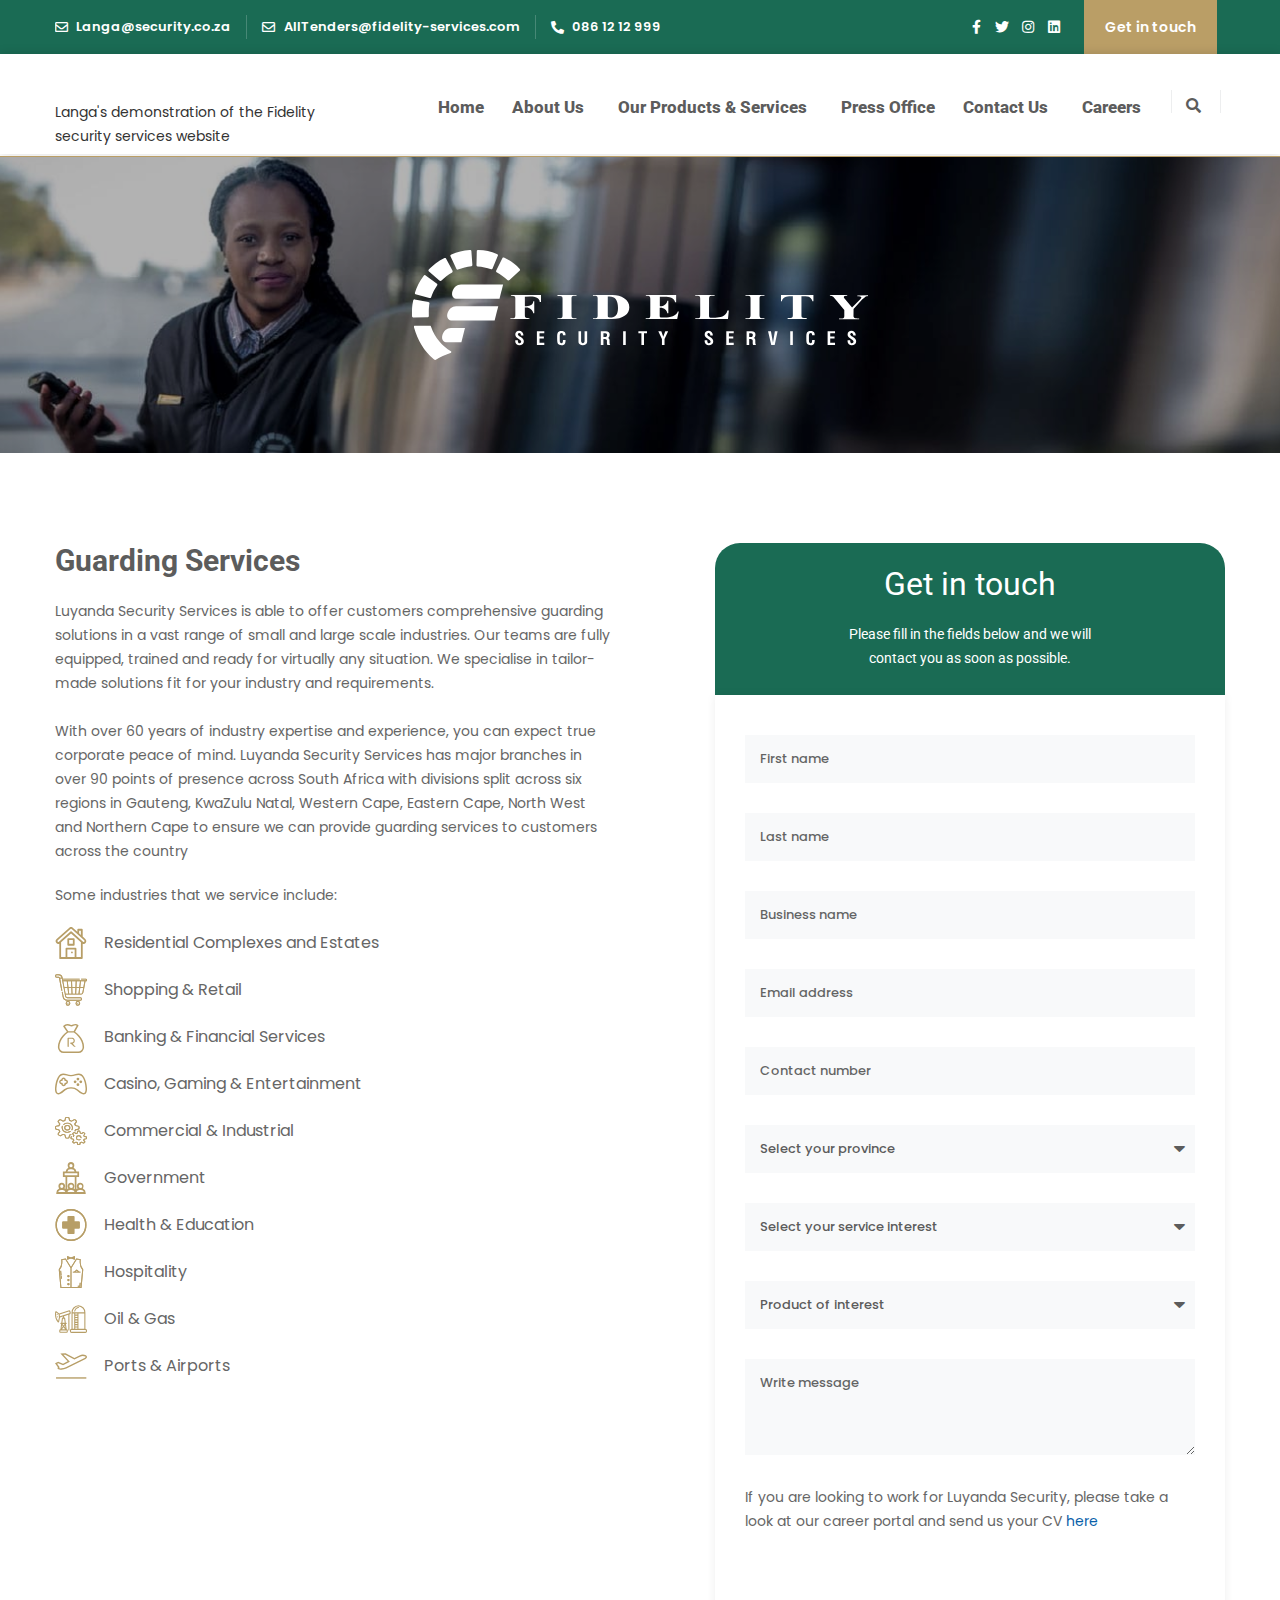
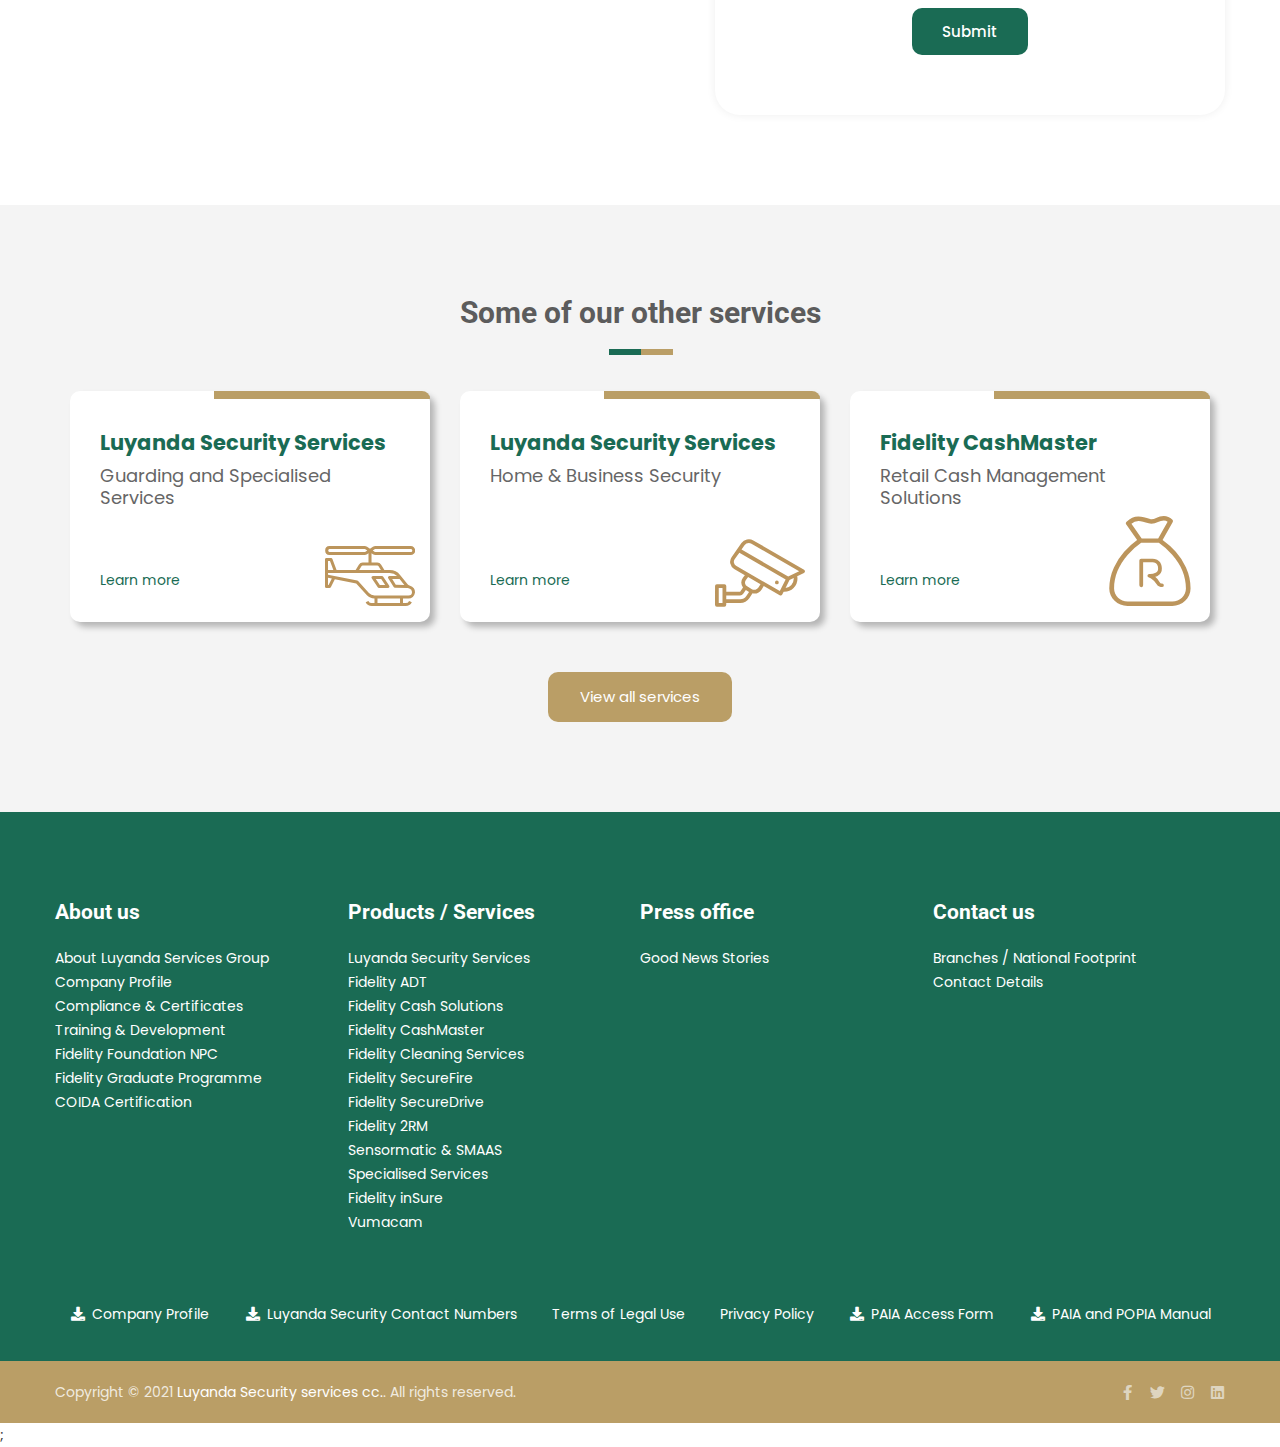
==== commit d189d08b: "Update index.html" ====
--- a/index.html
+++ b/index.html
@@ -2,7 +2,7 @@
 	<meta charset="UTF-8">
 	<meta name="viewport" content="width=device-width, initial-scale=1">
 	<link rel="profile" href="https://gmpg.org/xfn/11">
-	<title>Luyanda security services</title>
+	<title>Langa security services</title>
 
 		<!-- All in One SEO Pro 4.5.7.2 - aioseo.com -->
 		<meta name="description" content="Guarding Services Fidelity Security Services is able to offer customers comprehensive guarding solutions in a vast range of small and large scale industries…">
@@ -739,7 +739,7 @@
 
 												<span class="elementor-icon-list-icon">
 							<i aria-hidden="true" class="far fa-envelope"></i>						</span>
-										<span class="elementor-icon-list-text">Luyanda@security.co.za</span>
+										<span class="elementor-icon-list-text">Langa@security.co.za</span>
 											</a>
 									</li>
 								<li class="elementor-icon-list-item elementor-inline-item">
@@ -819,7 +819,9 @@
 				<div class="elementor-widget-container">
 			<style>/*! elementor - v3.16.0 - 20-09-2023 */
 .elementor-widget-image{text-align:center}.elementor-widget-image a{display:inline-block}.elementor-widget-image a img[src$=".svg"]{width:48px}.elementor-widget-image img{vertical-align:middle;display:inline-block}</style>								<a href="https://fidelity-services.com">
-			<img src="images/Fidelity-logo.svg" class="attachment-full size-full wp-image-13" alt="Fidelity Services Group logo transparent" title="Fidelity logo - Fidelity Services Group">				</a>
+			<!--<img src="images/Fidelity-logo.svg" class="attachment-full size-full wp-image-13" alt="Fidelity Services Group logo transparent" title="Fidelity logo - Fidelity Services Group"> -->
+</a>
+					<h1></h1>Langa's demonstration of the Fidelity security services website</h1>
 											</div>
 				</div>
 					</div>
@@ -848,7 +850,7 @@
 					<div class="elementor-button-wrapper">
 			<a class="elementor-button elementor-button-link elementor-size-sm" href="https://fidelity-services.com/about-us/">
 						<span class="elementor-button-content-wrapper">
-						<span class="elementor-button-text">About Luyanda security cc</span>
+						<span class="elementor-button-text">About Langa security cc</span>
 		</span>
 					</a>
 		</div>
